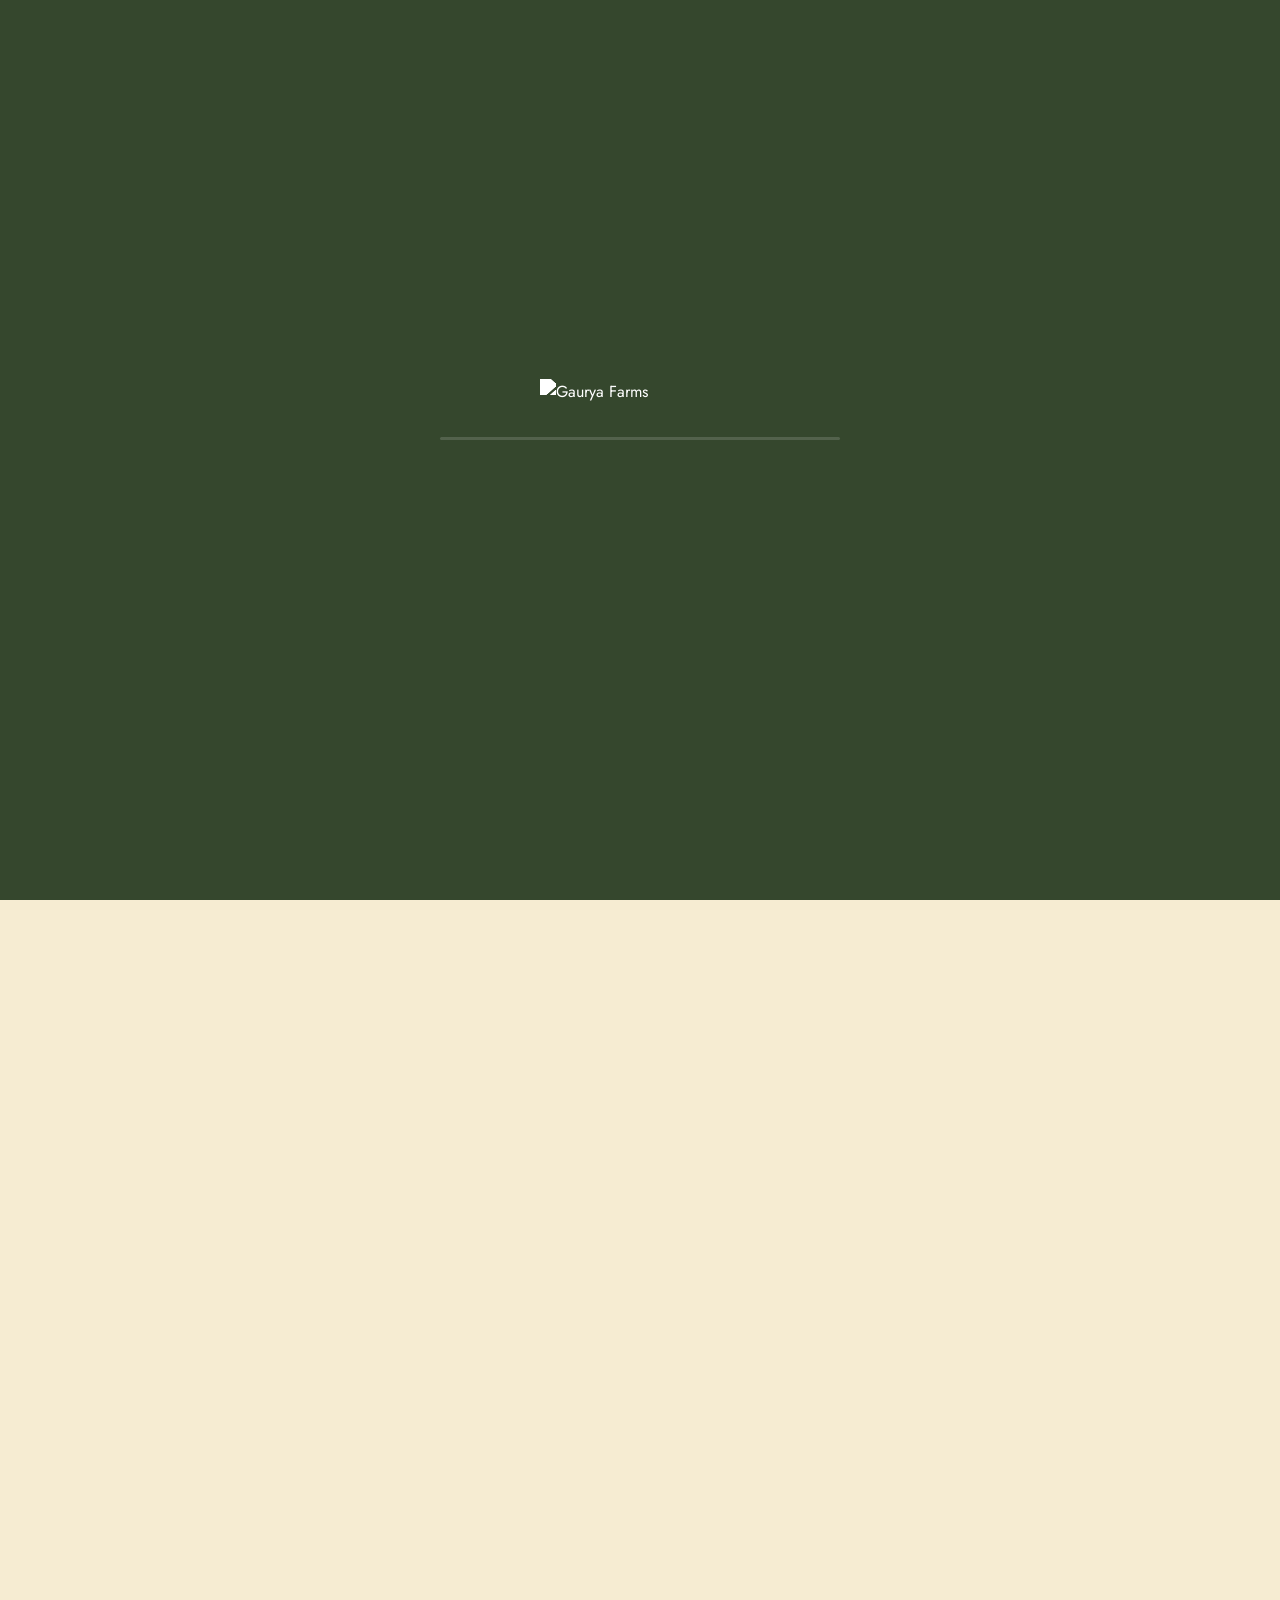
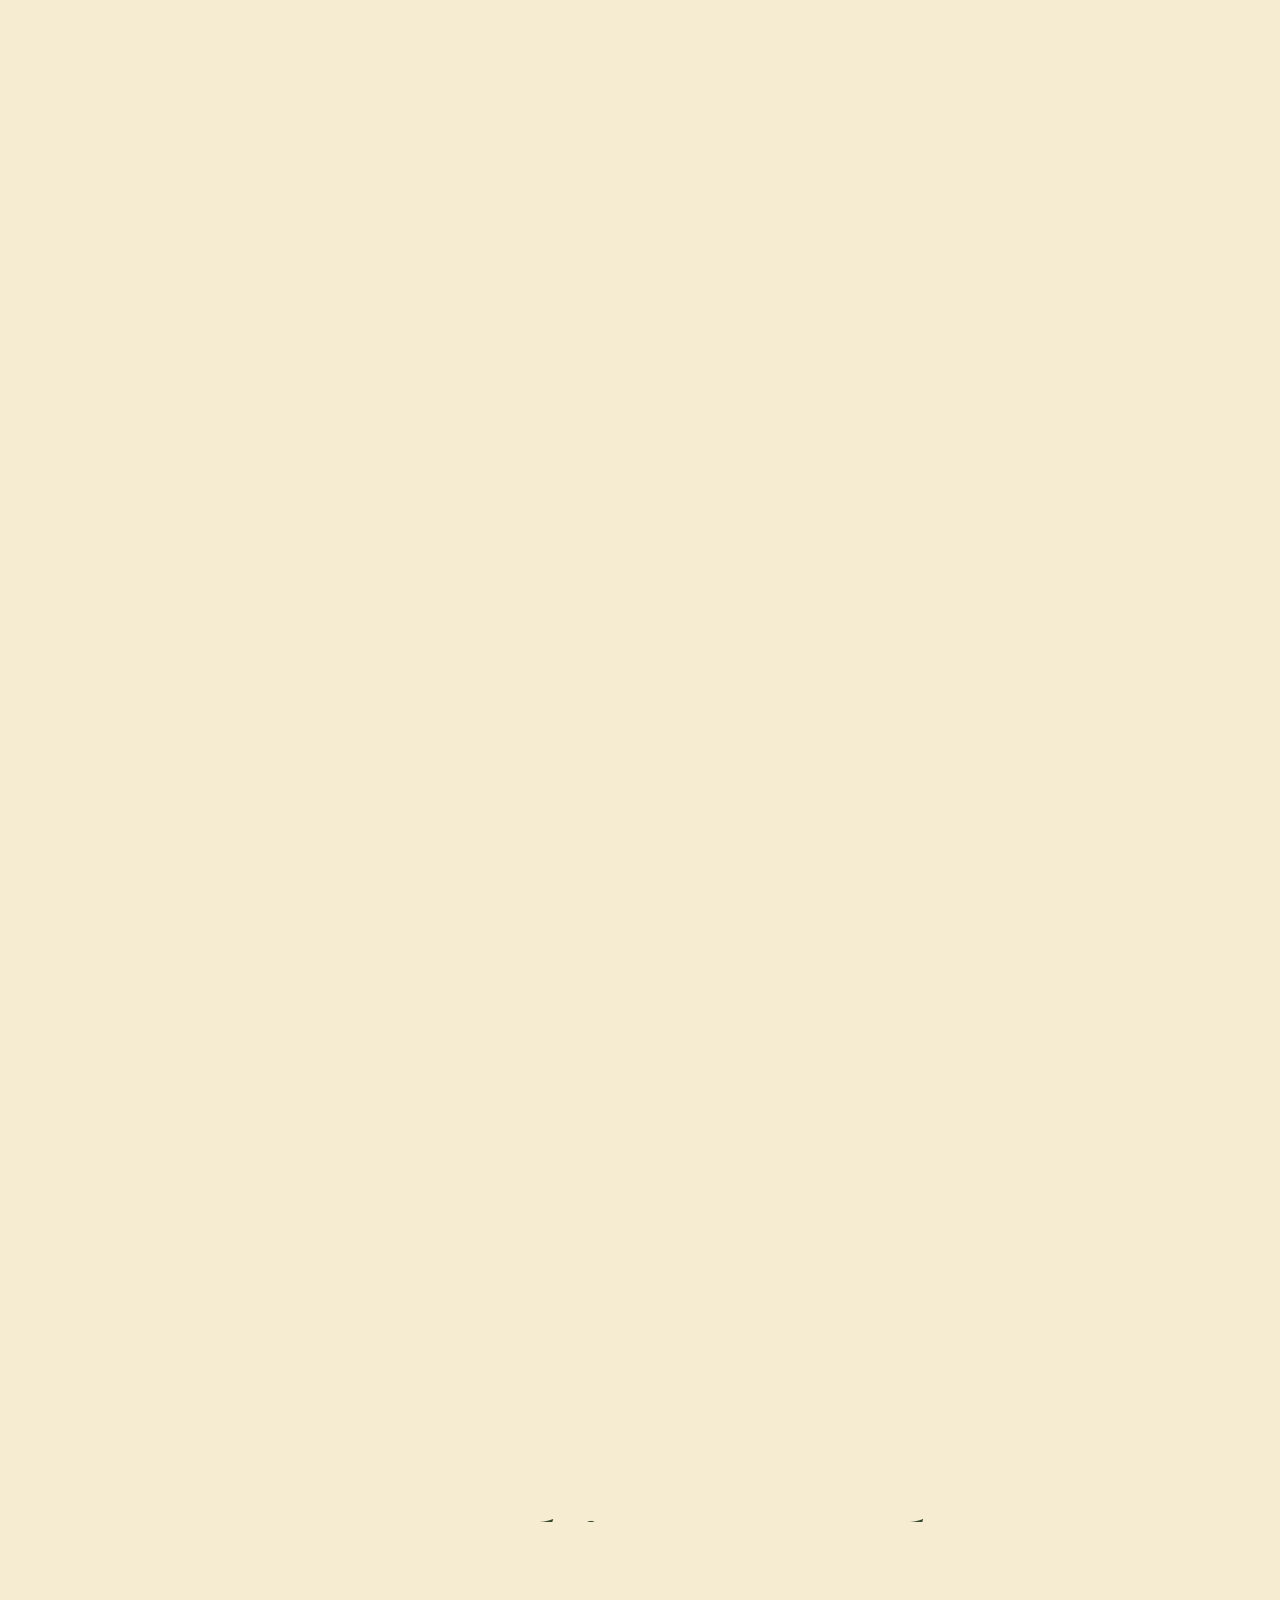
==== index.html @ 3e8b5bd3 "Add files via upload" ====
<!DOCTYPE html>
<html lang="en">
<head>
  <meta charset="utf-8">
  <meta name="viewport" content="width=device-width, initial-scale=1, viewport-fit=cover">
  <title>The Bilona Method — Gaurya Farms</title>
  <meta name="description" content="Experience the ancient Bilona method. Pure A2 Gir Cow Ghee, crafted with care, tradition, and honesty.">
  <link rel="stylesheet" href="style.css">
</head>
<body>

  <!-- ===================== LOADING SCREEN ===================== -->
  <div class="loading-screen" id="loading-screen">
    <img
      class="loading-screen__logo"
      src="assets/images/gaurya-farms-logo.png"
      alt="Gaurya Farms"
    >
    <div class="loading-screen__bar-track">
      <div class="loading-screen__bar-fill" id="loading-bar"></div>
    </div>
    <button class="loading-screen__enter" id="enter-btn">
      Enter Experience
    </button>
  </div>

  <!-- ===================== WEBGL CANVAS ===================== -->
  <canvas id="webgl-canvas"></canvas>

  <!-- ===================== AUDIO TOGGLE ===================== -->
  <button class="audio-toggle" id="audio-toggle" aria-label="Toggle sound">
    <span class="audio-toggle__icon">
      <span class="audio-toggle__bars">
        <span class="audio-toggle__bar"></span>
        <span class="audio-toggle__bar"></span>
        <span class="audio-toggle__bar"></span>
        <span class="audio-toggle__bar"></span>
      </span>
    </span>
    <span class="audio-toggle__label">Sound</span>
  </button>

  <!-- ===================== SCROLL INDICATOR ===================== -->
  <div class="scroll-indicator" id="scroll-indicator">
    <span class="scroll-indicator__text">Scroll</span>
    <span class="scroll-indicator__arrow"></span>
  </div>

  <!-- ===================== SECTION 1: THE SOURCE ===================== -->
  <section class="scroll-section scroll-section--source" id="section-source">
    <div class="scroll-section__content" data-anim="section-content">
      <p class="section-step">Chapter I</p>
      <div class="section-heading-mask">
        <h2 class="section-heading" data-anim="heading-reveal">Uncompromising Purity.</h2>
      </div>
      <p class="section-subheading" data-anim="body-fade">
        It begins at the source. Pure A2 milk from indigenous, grass-fed cows.
        No industrial shortcuts—just a foundation of absolute quality.
      </p>
    </div>
  </section>

  <!-- ===================== SECTION 2: THE CULTURING ===================== -->
  <section class="scroll-section scroll-section--culturing" id="section-culturing">
    <div class="scroll-section__content" data-anim="section-content">
      <p class="section-step">Chapter II</p>
      <div class="section-heading-mask">
        <h2 class="section-heading" data-anim="heading-reveal">Time is an Ingredient.</h2>
      </div>
      <p class="section-subheading" data-anim="body-fade">
        We do not rush nature. The milk is slowly cultured into rich,
        earthen dahi overnight. Patience transforms the raw into the profound.
      </p>
    </div>
  </section>

  <!-- ===================== SECTION 3: THE CHURN ===================== -->
  <section class="scroll-section scroll-section--churn" id="section-churn">
    <div class="scroll-section__content" data-anim="section-content">
      <p class="section-step">Chapter III</p>
      <div class="section-heading-mask">
        <h2 class="section-heading" data-anim="heading-reveal">The Rhythm of Tradition.</h2>
      </div>
      <p class="section-subheading" data-anim="body-fade">
        Bidirectional. Methodical. The traditional wooden Bilona churns
        the curd before dawn, extracting the pristine Makhan while the rest falls away.
      </p>
    </div>
  </section>

  <!-- ===================== SECTION 4: THE CLARIFICATION ===================== -->
  <section class="scroll-section scroll-section--clarification" id="section-clarification">
    <div class="scroll-section__content" data-anim="section-content">
      <p class="section-step">Chapter IV</p>
      <div class="section-heading-mask">
        <h2 class="section-heading" data-anim="heading-reveal">Forged in Warmth.</h2>
      </div>
      <p class="section-subheading" data-anim="body-fade">
        Slow-simmered over a gentle, open flame. As the heat rises,
        the liquid clarifies, revealing a golden, nutrient-dense nectar
        with an unmistakable aroma.
      </p>
    </div>
  </section>

  <!-- ===================== SECTION 5: THE YIELD ===================== -->
  <section class="scroll-section scroll-section--yield" id="section-yield">
    <div class="cta-block" id="cta-block">
      <div class="section-heading-mask">
        <h2 class="cta-block__title" data-anim="heading-reveal">Liquid Gold.</h2>
      </div>
      <p class="cta-block__body" data-anim="body-fade">
        100% Pure A2 Bilona Ghee.<br>
        A heritage superfood crafted for the modern pantry.
      </p>
      <div class="cta-block__action" data-anim="cta-fade">
        <p class="cta-block__tagline">Experience Gaurya.</p>
        <div class="cta-block__price-row">
          <span class="cta-block__price">₹2,499</span>
          <span class="cta-block__price-mrp">₹4,500</span>
        </div>
        <a
          class="cta-block__button"
          href="https://gauryafarms.com"
          target="_blank"
          rel="noopener noreferrer"
        >
          Add to Cart
        </a>
      </div>
    </div>
  </section>

  <!-- ===================== SCRIPTS ===================== -->
  <script type="module" src="main.js"></script>

</body>
</html>
---- style.css ----
/* ============================================================
   Gaurya Farms — WebGL Scrollytelling Experience
   style.css — Design System & Layout
   ============================================================ */

/* --- Google Fonts --- */
@import url('https://fonts.googleapis.com/css2?family=Playfair+Display:wght@400;500;600;700&family=Jost:wght@300;400;500;600&display=swap');

/* --- CSS Custom Properties --- */
:root {
  /* Brand Colors */
  --color-cream:        #f6ecd2;
  --color-green-deep:   #35472d;
  --color-green-dark:   #2f3e2c;
  --color-gold:         #C4A67D;
  --color-gold-deep:    #c79a3b;
  --color-amber:        #E99D0B;
  --color-amber-rich:   #d4920a;
  --color-text-dark:    #333333;
  --color-text-muted:   #6b6b6b;
  --color-white:        #ffffff;
  --color-black:        #0a0a0a;

  /* Typography */
  --font-heading: 'Playfair Display', serif;
  --font-body:    'Jost', Helvetica, Arial, sans-serif;

  /* Spacing */
  --section-height: 200vh;
}

/* --- Reset & Base --- */
*,
*::before,
*::after {
  margin: 0;
  padding: 0;
  box-sizing: border-box;
}

html {
  font-size: 16px;
  scroll-behavior: auto; /* ScrollTrigger handles this */
  -webkit-font-smoothing: antialiased;
  -moz-osx-font-smoothing: grayscale;
}

body {
  font-family: var(--font-body);
  color: var(--color-text-dark);
  background: var(--color-cream);
  overflow-x: hidden;
  line-height: 1.6;
}

/* --- WebGL Canvas --- */
#webgl-canvas {
  position: fixed;
  top: 0;
  left: 0;
  width: 100vw;
  height: 100vh;
  z-index: 0;
  pointer-events: none;
}

/* --- Loading Screen --- */
.loading-screen {
  position: fixed;
  inset: 0;
  z-index: 1000;
  display: flex;
  flex-direction: column;
  align-items: center;
  justify-content: center;
  background: var(--color-green-deep);
  transition: opacity 0.8s ease, visibility 0.8s ease;
}

.loading-screen.hidden {
  opacity: 0;
  visibility: hidden;
  pointer-events: none;
}

.loading-screen__logo {
  width: clamp(120px, 20vw, 200px);
  margin-bottom: 2rem;
  filter: brightness(10); /* make white logo visible on dark bg */
}

.loading-screen__bar-track {
  width: clamp(200px, 40vw, 400px);
  height: 3px;
  background: rgba(255, 255, 255, 0.15);
  border-radius: 2px;
  overflow: hidden;
  margin-bottom: 2rem;
}

.loading-screen__bar-fill {
  height: 100%;
  width: 0%;
  background: var(--color-gold);
  border-radius: 2px;
  transition: width 0.3s ease;
}

.loading-screen__enter {
  font-family: var(--font-body);
  font-size: clamp(0.85rem, 1.2vw, 1rem);
  font-weight: 500;
  letter-spacing: 0.2em;
  text-transform: uppercase;
  color: var(--color-cream);
  background: transparent;
  border: 1px solid var(--color-gold);
  padding: 0.8em 2.5em;
  cursor: pointer;
  opacity: 0;
  transform: translateY(10px);
  transition: opacity 0.5s ease, transform 0.5s ease,
              background 0.3s ease, color 0.3s ease;
  pointer-events: none;
}

.loading-screen__enter.visible {
  opacity: 1;
  transform: translateY(0);
  pointer-events: auto;
}

.loading-screen__enter:hover {
  background: var(--color-gold);
  color: var(--color-green-deep);
}

/* --- Scroll Sections --- */
.scroll-section {
  position: relative;
  z-index: 1;
  min-height: var(--section-height);
  display: flex;
  flex-direction: column;
  align-items: center;
  justify-content: center;
  pointer-events: none;
  padding: 4rem 2rem;
}

.scroll-section__content {
  max-width: 700px;
  text-align: center;
}

/* Section-specific backgrounds */
.scroll-section--source {
  /* Transparent — white fog is rendered in WebGL */
}

.scroll-section--culturing {
  /* Transparent */
}

.scroll-section--churn {
  /* Transparent */
}

.scroll-section--clarification {
  /* Amber gradient handled by JS on <body> */
}

.scroll-section--yield {
  min-height: 100vh;
  justify-content: center;
}

/* --- Typography & Mask-Reveal Animation --- */

/* Heading mask: clip container for the upward reveal */
.section-heading-mask {
  overflow: hidden;
  position: relative;
}

.section-step {
  font-family: var(--font-body);
  font-size: clamp(0.65rem, 0.9vw, 0.8rem);
  font-weight: 500;
  letter-spacing: 0.3em;
  text-transform: uppercase;
  color: var(--color-gold);
  margin-bottom: 1rem;
  opacity: 0;
}

.section-heading {
  font-family: var(--font-heading);
  font-size: clamp(2.4rem, 6vw, 5rem);
  font-weight: 600;
  font-style: italic;
  line-height: 1.1;
  color: var(--color-green-deep);
  margin-bottom: 1.5rem;
  /* Initial state for mask-reveal: pushed below the clip */
  transform: translateY(110%);
}

.section-subheading {
  font-family: var(--font-body);
  font-size: clamp(0.95rem, 1.5vw, 1.15rem);
  font-weight: 300;
  color: var(--color-text-muted);
  line-height: 1.8;
  max-width: 480px;
  margin: 0 auto;
  letter-spacing: 0.02em;
  opacity: 0;
  transform: translateY(20px);
}

/* --- CTA Section (The Yield) --- */
.cta-block {
  text-align: center;
  pointer-events: auto;
}

.cta-block__title {
  font-family: var(--font-heading);
  font-size: clamp(3rem, 7vw, 6rem);
  font-weight: 700;
  font-style: italic;
  color: var(--color-green-deep);
  margin-bottom: 0.5rem;
  transform: translateY(110%);
}

.cta-block__body {
  font-family: var(--font-body);
  font-size: clamp(1rem, 1.5vw, 1.2rem);
  font-weight: 300;
  color: var(--color-text-muted);
  line-height: 1.8;
  letter-spacing: 0.02em;
  margin-bottom: 2.5rem;
  opacity: 0;
  transform: translateY(20px);
}

.cta-block__action {
  opacity: 0;
  transform: translateY(20px);
}

.cta-block__tagline {
  font-family: var(--font-body);
  font-size: clamp(0.65rem, 0.9vw, 0.8rem);
  font-weight: 500;
  letter-spacing: 0.3em;
  text-transform: uppercase;
  color: var(--color-gold);
  margin-bottom: 1rem;
}

.cta-block__price-row {
  display: flex;
  align-items: baseline;
  justify-content: center;
  gap: 0.8rem;
  margin-bottom: 1.5rem;
}

.cta-block__price {
  font-family: var(--font-heading);
  font-size: clamp(1.8rem, 3.5vw, 2.5rem);
  font-weight: 600;
  color: var(--color-green-deep);
}

.cta-block__price-mrp {
  font-family: var(--font-body);
  font-size: clamp(0.9rem, 1.2vw, 1.05rem);
  color: var(--color-text-muted);
  text-decoration: line-through;
}

.cta-block__button {
  display: inline-block;
  font-family: var(--font-body);
  font-size: clamp(0.8rem, 1vw, 0.95rem);
  font-weight: 600;
  letter-spacing: 0.2em;
  text-transform: uppercase;
  text-decoration: none;
  color: var(--color-cream);
  background: var(--color-green-deep);
  border: 2px solid var(--color-green-deep);
  padding: 1.1em 3.5em;
  cursor: pointer;
  transition: background 0.35s ease, color 0.35s ease,
              transform 0.25s ease, box-shadow 0.35s ease;
}

.cta-block__button:hover {
  background: transparent;
  color: var(--color-green-deep);
  transform: translateY(-3px);
  box-shadow: 0 8px 30px rgba(53, 71, 45, 0.15);
}

/* --- Audio Toggle --- */
.audio-toggle {
  position: fixed;
  top: 1.5rem;
  right: 1.5rem;
  z-index: 100;
  display: flex;
  align-items: center;
  gap: 0.5rem;
  font-family: var(--font-body);
  font-size: 0.75rem;
  font-weight: 500;
  letter-spacing: 0.15em;
  text-transform: uppercase;
  color: var(--color-green-deep);
  background: rgba(246, 236, 210, 0.7);
  backdrop-filter: blur(12px);
  -webkit-backdrop-filter: blur(12px);
  border: 1px solid rgba(196, 166, 125, 0.3);
  border-radius: 100px;
  padding: 0.6em 1.2em;
  cursor: pointer;
  pointer-events: auto;
  transition: background 0.3s ease;
}

.audio-toggle:hover {
  background: rgba(246, 236, 210, 0.95);
}

.audio-toggle__icon {
  width: 16px;
  height: 16px;
  display: flex;
  align-items: center;
  justify-content: center;
}

.audio-toggle__bars {
  display: flex;
  align-items: flex-end;
  gap: 2px;
  height: 14px;
}

.audio-toggle__bar {
  width: 2px;
  background: var(--color-green-deep);
  border-radius: 1px;
  transition: height 0.2s ease;
}

.audio-toggle--playing .audio-toggle__bar {
  animation: audioBar 0.8s ease-in-out infinite alternate;
}

.audio-toggle__bar:nth-child(1) { height: 4px; animation-delay: 0s; }
.audio-toggle__bar:nth-child(2) { height: 8px; animation-delay: 0.15s; }
.audio-toggle__bar:nth-child(3) { height: 12px; animation-delay: 0.3s; }
.audio-toggle__bar:nth-child(4) { height: 6px; animation-delay: 0.45s; }

@keyframes audioBar {
  from { height: 3px; }
  to   { height: 14px; }
}

/* --- Scroll Indicator --- */
.scroll-indicator {
  position: fixed;
  bottom: 2rem;
  left: 50%;
  transform: translateX(-50%);
  z-index: 10;
  display: flex;
  flex-direction: column;
  align-items: center;
  gap: 0.5rem;
  opacity: 1;
  transition: opacity 0.5s ease;
  pointer-events: none;
}

.scroll-indicator.hidden {
  opacity: 0;
}

.scroll-indicator__text {
  font-family: var(--font-body);
  font-size: 0.65rem;
  font-weight: 500;
  letter-spacing: 0.2em;
  text-transform: uppercase;
  color: var(--color-gold);
}

.scroll-indicator__arrow {
  width: 20px;
  height: 20px;
  border-right: 1.5px solid var(--color-gold);
  border-bottom: 1.5px solid var(--color-gold);
  transform: rotate(45deg);
  animation: scrollBounce 2s ease-in-out infinite;
}

@keyframes scrollBounce {
  0%, 100% { transform: rotate(45deg) translateY(0); opacity: 1; }
  50%      { transform: rotate(45deg) translateY(8px); opacity: 0.4; }
}

/* --- Responsive --- */
@media (max-width: 768px) {
  .scroll-section {
    padding: 3rem 1.5rem;
  }

  .audio-toggle {
    top: 1rem;
    right: 1rem;
    font-size: 0;         /* Hide text on mobile, show icon only */
    padding: 0.6em 0.8em;
  }

  .audio-toggle__label {
    display: none;
  }
}
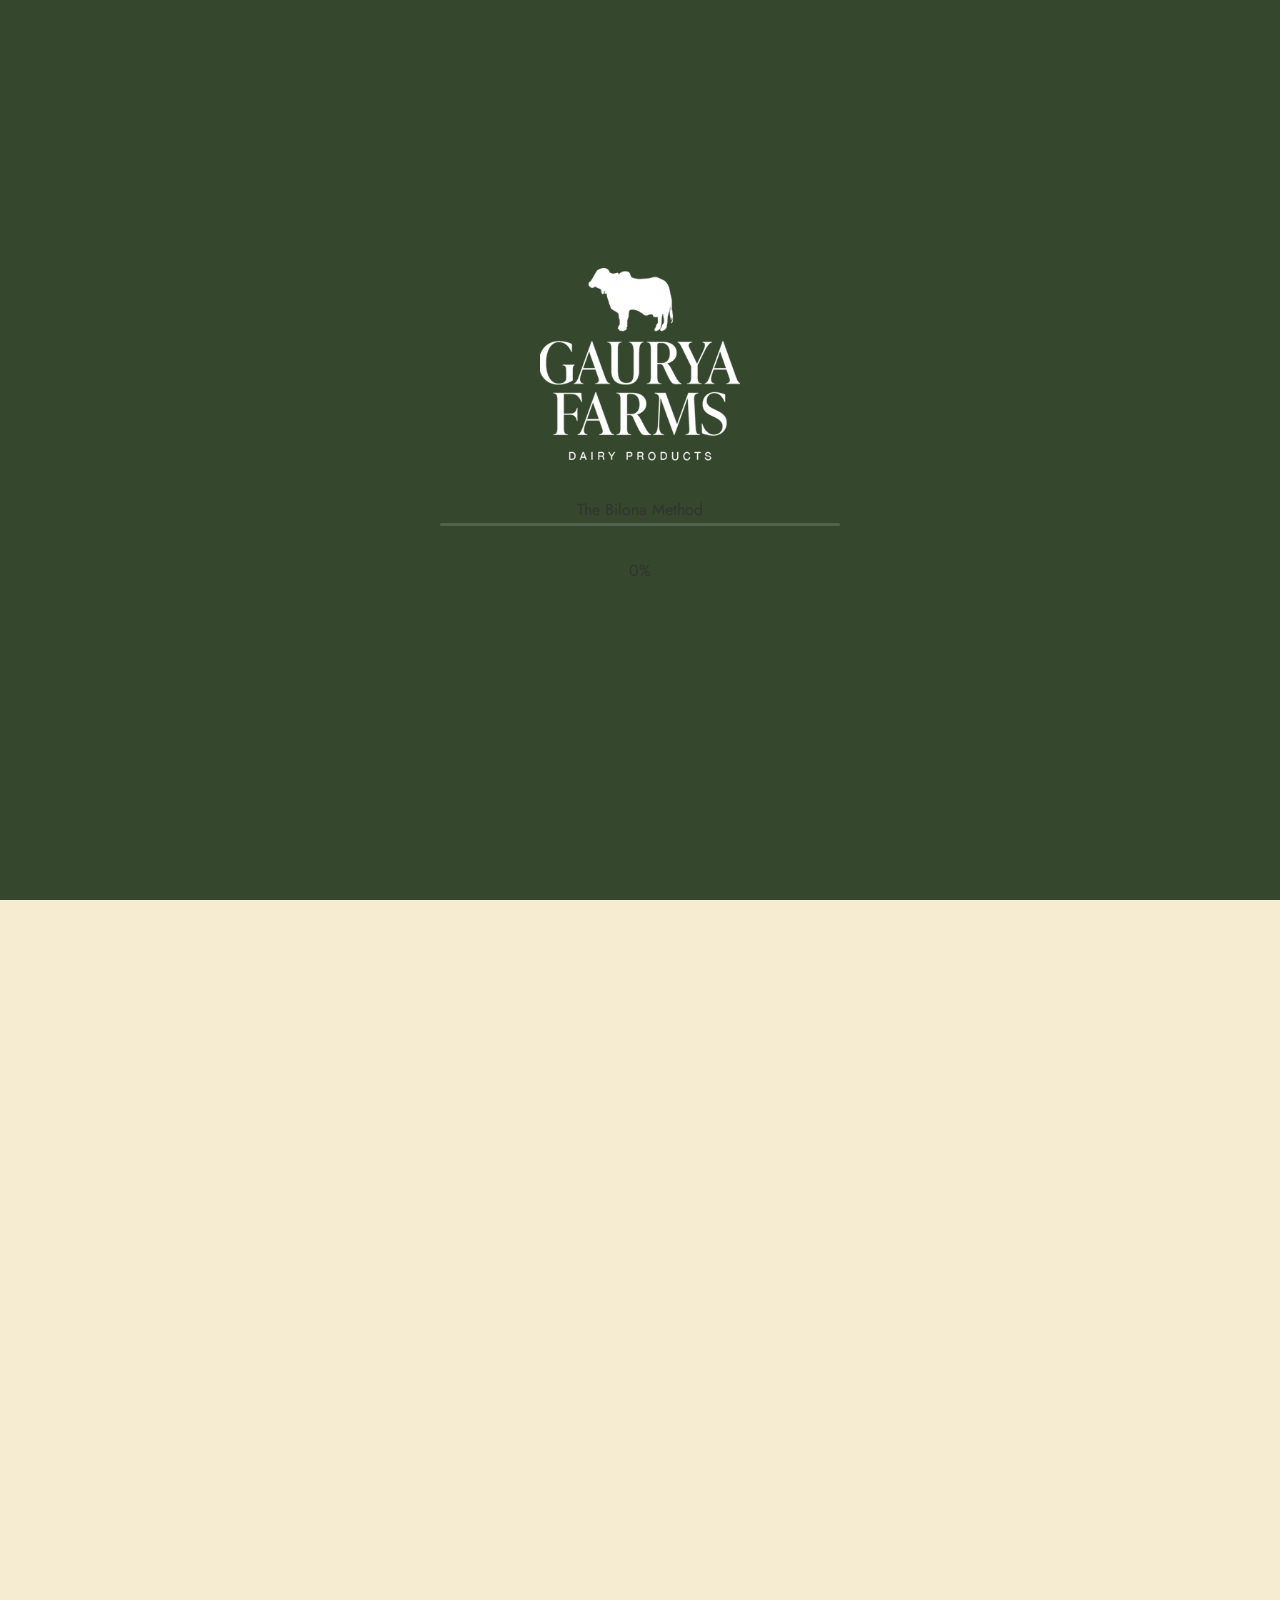
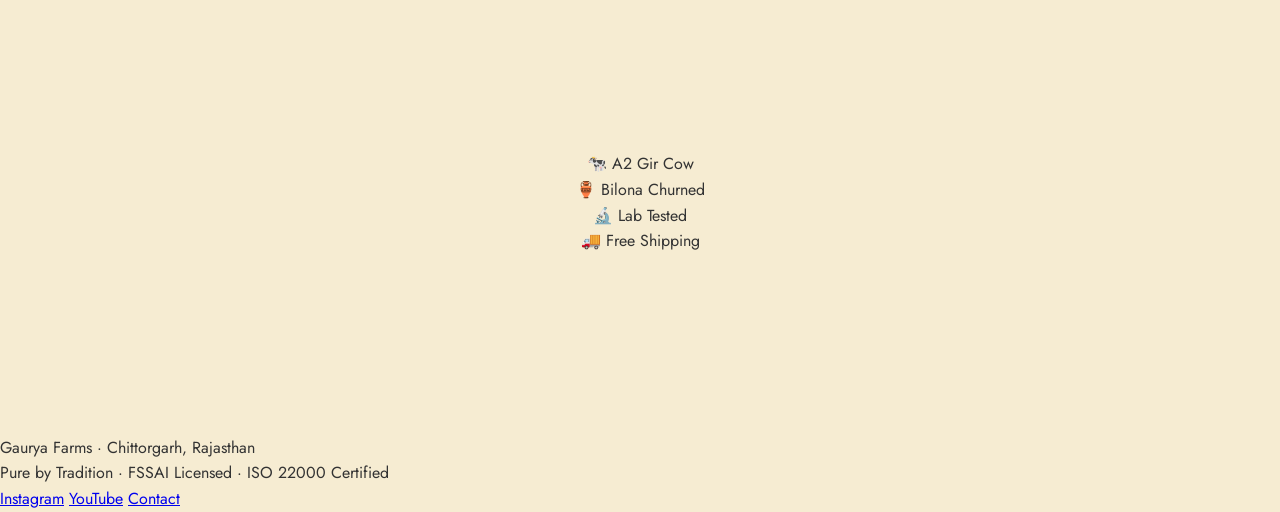
==== commit 107dc606: "Refactor HTML structure and enhance content Updated loading screen and navigation elements, added tr" ====
--- a/index.html
+++ b/index.html
@@ -11,95 +11,116 @@
 
   <!-- ===================== LOADING SCREEN ===================== -->
   <div class="loading-screen" id="loading-screen">
-    <img
-      class="loading-screen__logo"
-      src="assets/images/gaurya-farms-logo.png"
-      alt="Gaurya Farms"
-    >
+    <img class="loading-screen__logo" src="assets/images/gaurya-farms-logo.png" alt="Gaurya Farms">
+    <p class="loading-screen__subtitle">The Bilona Method</p>
     <div class="loading-screen__bar-track">
       <div class="loading-screen__bar-fill" id="loading-bar"></div>
     </div>
-    <button class="loading-screen__enter" id="enter-btn">
-      Enter Experience
-    </button>
+    <p class="loading-screen__percent" id="loading-percent">0%</p>
+    <button class="loading-screen__enter" id="enter-btn">Enter Experience</button>
   </div>
 
   <!-- ===================== WEBGL CANVAS ===================== -->
   <canvas id="webgl-canvas"></canvas>
 
+  <!-- ===================== GOLD PARTICLES (CSS) ===================== -->
+  <div class="particles" id="particles" aria-hidden="true"></div>
+
+  <!-- ===================== NAVIGATION ===================== -->
+  <nav class="nav" id="nav">
+    <div class="nav__logo">
+      <img src="assets/images/gaurya-farms-logo.png" alt="Gaurya Farms" class="nav__logo-img">
+    </div>
+    <div class="nav__links">
+      <a href="https://gauryafarms.com" target="_blank" rel="noopener" class="nav__link">Shop</a>
+      <a href="https://gauryafarms.com" target="_blank" rel="noopener" class="nav__link nav__link--cta">Buy Ghee</a>
+    </div>
+  </nav>
+
   <!-- ===================== AUDIO TOGGLE ===================== -->
   <button class="audio-toggle" id="audio-toggle" aria-label="Toggle sound">
-    <span class="audio-toggle__icon">
-      <span class="audio-toggle__bars">
-        <span class="audio-toggle__bar"></span>
-        <span class="audio-toggle__bar"></span>
-        <span class="audio-toggle__bar"></span>
-        <span class="audio-toggle__bar"></span>
-      </span>
+    <span class="audio-toggle__bars">
+      <span class="audio-toggle__bar"></span>
+      <span class="audio-toggle__bar"></span>
+      <span class="audio-toggle__bar"></span>
+      <span class="audio-toggle__bar"></span>
     </span>
     <span class="audio-toggle__label">Sound</span>
   </button>
 
+  <!-- ===================== PROGRESS DOTS ===================== -->
+  <div class="progress-dots" id="progress-dots">
+    <button class="progress-dots__dot progress-dots__dot--active" data-section="0" aria-label="Chapter 1"></button>
+    <button class="progress-dots__dot" data-section="1" aria-label="Chapter 2"></button>
+    <button class="progress-dots__dot" data-section="2" aria-label="Chapter 3"></button>
+    <button class="progress-dots__dot" data-section="3" aria-label="Chapter 4"></button>
+    <button class="progress-dots__dot" data-section="4" aria-label="Chapter 5"></button>
+  </div>
+
   <!-- ===================== SCROLL INDICATOR ===================== -->
   <div class="scroll-indicator" id="scroll-indicator">
-    <span class="scroll-indicator__text">Scroll</span>
-    <span class="scroll-indicator__arrow"></span>
+    <span class="scroll-indicator__text">Scroll to explore</span>
+    <span class="scroll-indicator__line"></span>
   </div>
 
   <!-- ===================== SECTION 1: THE SOURCE ===================== -->
-  <section class="scroll-section scroll-section--source" id="section-source">
-    <div class="scroll-section__content" data-anim="section-content">
-      <p class="section-step">Chapter I</p>
+  <section class="scroll-section" id="section-source">
+    <div class="scroll-section__content scroll-section__content--left">
+      <p class="section-step" data-anim="step">Chapter I</p>
       <div class="section-heading-mask">
-        <h2 class="section-heading" data-anim="heading-reveal">Uncompromising Purity.</h2>
+        <h2 class="section-heading" data-anim="heading-reveal">Uncompromising<br>Purity.</h2>
       </div>
       <p class="section-subheading" data-anim="body-fade">
         It begins at the source. Pure A2 milk from indigenous, grass-fed cows.
-        No industrial shortcuts—just a foundation of absolute quality.
+        No industrial shortcuts — just a foundation of absolute quality.
       </p>
+      <div class="section-line" data-anim="line-grow"></div>
     </div>
   </section>
 
   <!-- ===================== SECTION 2: THE CULTURING ===================== -->
-  <section class="scroll-section scroll-section--culturing" id="section-culturing">
-    <div class="scroll-section__content" data-anim="section-content">
-      <p class="section-step">Chapter II</p>
+  <section class="scroll-section" id="section-culturing">
+    <div class="scroll-section__content scroll-section__content--right">
+      <p class="section-step" data-anim="step">Chapter II</p>
       <div class="section-heading-mask">
-        <h2 class="section-heading" data-anim="heading-reveal">Time is an Ingredient.</h2>
+        <h2 class="section-heading" data-anim="heading-reveal">Time is an<br>Ingredient.</h2>
       </div>
       <p class="section-subheading" data-anim="body-fade">
         We do not rush nature. The milk is slowly cultured into rich,
         earthen dahi overnight. Patience transforms the raw into the profound.
       </p>
+      <div class="section-line" data-anim="line-grow"></div>
     </div>
   </section>
 
   <!-- ===================== SECTION 3: THE CHURN ===================== -->
-  <section class="scroll-section scroll-section--churn" id="section-churn">
-    <div class="scroll-section__content" data-anim="section-content">
-      <p class="section-step">Chapter III</p>
+  <section class="scroll-section" id="section-churn">
+    <div class="scroll-section__content scroll-section__content--left">
+      <p class="section-step" data-anim="step">Chapter III</p>
       <div class="section-heading-mask">
-        <h2 class="section-heading" data-anim="heading-reveal">The Rhythm of Tradition.</h2>
+        <h2 class="section-heading" data-anim="heading-reveal">The Rhythm of<br>Tradition.</h2>
       </div>
       <p class="section-subheading" data-anim="body-fade">
         Bidirectional. Methodical. The traditional wooden Bilona churns
         the curd before dawn, extracting the pristine Makhan while the rest falls away.
       </p>
+      <div class="section-line" data-anim="line-grow"></div>
     </div>
   </section>
 
   <!-- ===================== SECTION 4: THE CLARIFICATION ===================== -->
-  <section class="scroll-section scroll-section--clarification" id="section-clarification">
-    <div class="scroll-section__content" data-anim="section-content">
-      <p class="section-step">Chapter IV</p>
+  <section class="scroll-section" id="section-clarification">
+    <div class="scroll-section__content scroll-section__content--right">
+      <p class="section-step" data-anim="step">Chapter IV</p>
       <div class="section-heading-mask">
-        <h2 class="section-heading" data-anim="heading-reveal">Forged in Warmth.</h2>
+        <h2 class="section-heading" data-anim="heading-reveal">Forged in<br>Warmth.</h2>
       </div>
       <p class="section-subheading" data-anim="body-fade">
         Slow-simmered over a gentle, open flame. As the heat rises,
         the liquid clarifies, revealing a golden, nutrient-dense nectar
         with an unmistakable aroma.
       </p>
+      <div class="section-line" data-anim="line-grow"></div>
     </div>
   </section>
 
@@ -119,20 +140,45 @@
           <span class="cta-block__price">₹2,499</span>
           <span class="cta-block__price-mrp">₹4,500</span>
         </div>
-        <a
-          class="cta-block__button"
-          href="https://gauryafarms.com"
-          target="_blank"
-          rel="noopener noreferrer"
-        >
+        <a class="cta-block__button" href="https://gauryafarms.com" target="_blank" rel="noopener noreferrer">
           Add to Cart
         </a>
+      </div>
+      <!-- Trust badges -->
+      <div class="trust-badges" data-anim="badges-fade">
+        <div class="trust-badge">
+          <span class="trust-badge__icon">🐄</span>
+          <span class="trust-badge__text">A2 Gir Cow</span>
+        </div>
+        <div class="trust-badge">
+          <span class="trust-badge__icon">🏺</span>
+          <span class="trust-badge__text">Bilona Churned</span>
+        </div>
+        <div class="trust-badge">
+          <span class="trust-badge__icon">🔬</span>
+          <span class="trust-badge__text">Lab Tested</span>
+        </div>
+        <div class="trust-badge">
+          <span class="trust-badge__icon">🚚</span>
+          <span class="trust-badge__text">Free Shipping</span>
+        </div>
       </div>
     </div>
   </section>
 
-  <!-- ===================== SCRIPTS ===================== -->
+  <!-- ===================== FOOTER ===================== -->
+  <footer class="footer">
+    <div class="footer__inner">
+      <p class="footer__brand">Gaurya Farms · Chittorgarh, Rajasthan</p>
+      <p class="footer__copy">Pure by Tradition · FSSAI Licensed · ISO 22000 Certified</p>
+      <div class="footer__links">
+        <a href="https://www.instagram.com/gauryafarms/" target="_blank" rel="noopener">Instagram</a>
+        <a href="https://www.youtube.com/@gauryafarms" target="_blank" rel="noopener">YouTube</a>
+        <a href="mailto:info@gauryafarms.com">Contact</a>
+      </div>
+    </div>
+  </footer>
+
   <script type="module" src="main.js"></script>
-
 </body>
 </html>
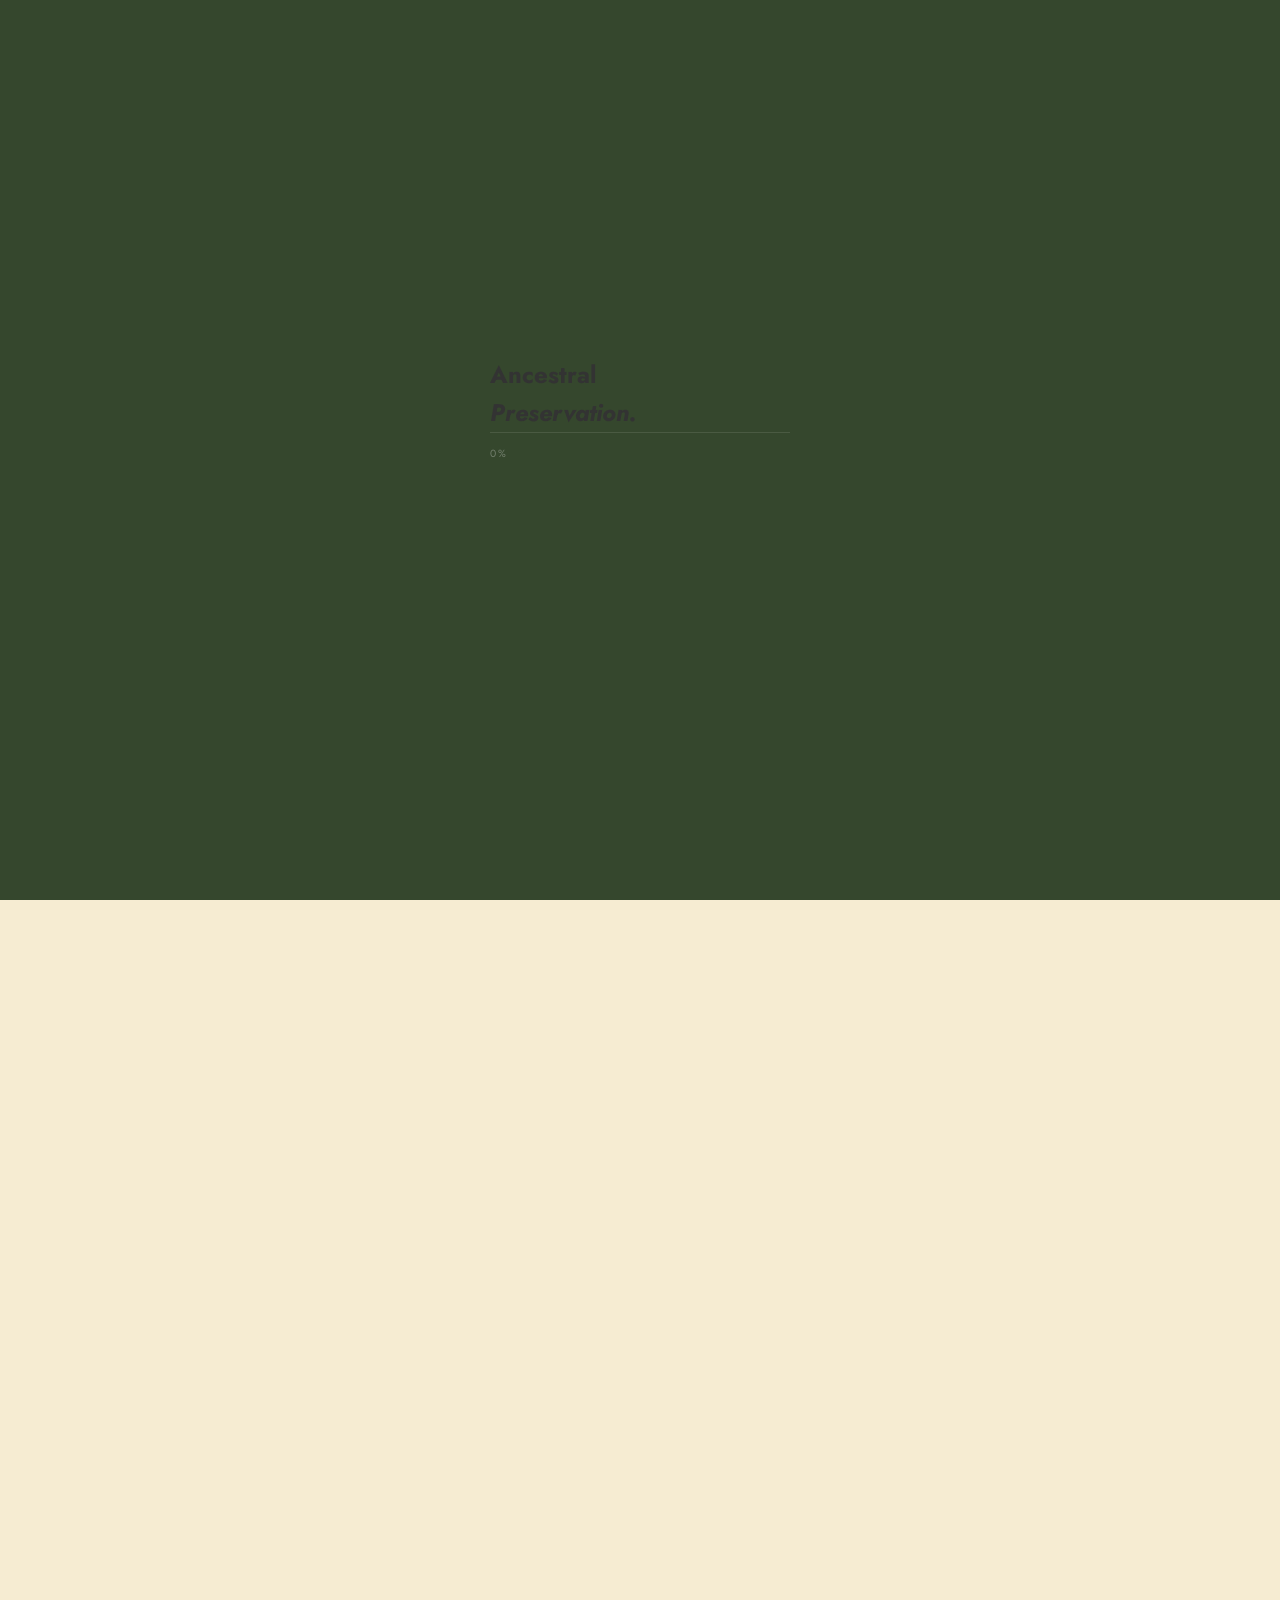
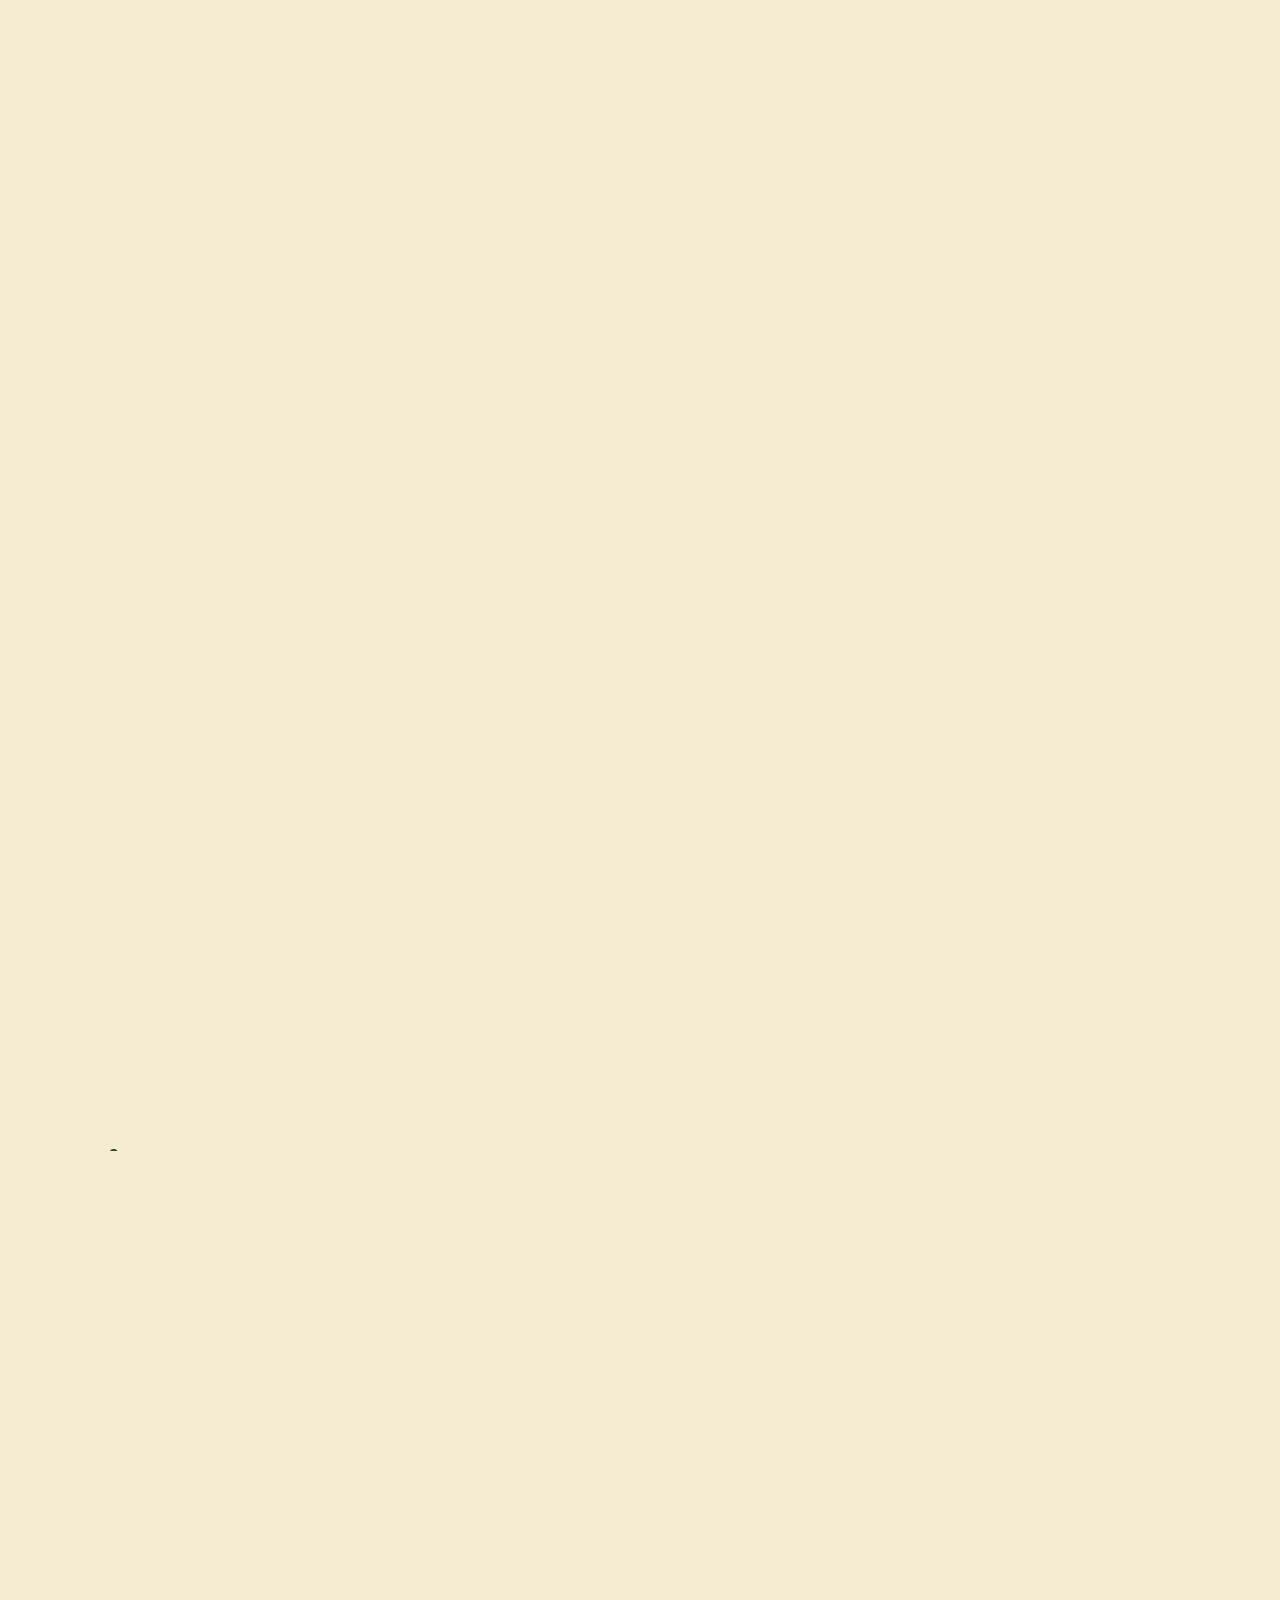
==== commit e56db515: "Update index.html with new title and structure" ====
--- a/index.html
+++ b/index.html
@@ -3,181 +3,128 @@
 <head>
   <meta charset="utf-8">
   <meta name="viewport" content="width=device-width, initial-scale=1, viewport-fit=cover">
-  <title>The Bilona Method — Gaurya Farms</title>
-  <meta name="description" content="Experience the ancient Bilona method. Pure A2 Gir Cow Ghee, crafted with care, tradition, and honesty.">
+  <title>Gaurya Farms | Ancestral Preservation</title>
+  
+  <!-- Fonts matching the Brand Playbook -->
+  <link rel="preconnect" href="https://fonts.googleapis.com">
+  <link rel="preconnect" href="https://fonts.gstatic.com" crossorigin>
+  <link href="https://fonts.googleapis.com/css2?family=Inter:wght@300;400;500&family=Playfair+Display:ital,wght@0,400;0,600;1,400&display=swap" rel="stylesheet">
+  
   <link rel="stylesheet" href="style.css">
 </head>
-<body>
+<body class="theme-dark">
+
+  <!-- ===================== CUSTOM CURSOR ===================== -->
+  <div class="cursor-dot" id="cursor-dot"></div>
+  <div class="cursor-outline" id="cursor-outline"></div>
 
   <!-- ===================== LOADING SCREEN ===================== -->
   <div class="loading-screen" id="loading-screen">
-    <img class="loading-screen__logo" src="assets/images/gaurya-farms-logo.png" alt="Gaurya Farms">
-    <p class="loading-screen__subtitle">The Bilona Method</p>
-    <div class="loading-screen__bar-track">
-      <div class="loading-screen__bar-fill" id="loading-bar"></div>
+    <div class="loading-screen__content">
+      <h2 class="loading-screen__title">Ancestral<br><i>Preservation.</i></h2>
+      <div class="loading-screen__bar-track">
+        <div class="loading-screen__bar-fill" id="loading-bar"></div>
+      </div>
+      <p class="loading-screen__percent text-gold" id="loading-percent">0%</p>
+      <button class="loading-screen__enter" id="enter-btn">Experience The Source</button>
     </div>
-    <p class="loading-screen__percent" id="loading-percent">0%</p>
-    <button class="loading-screen__enter" id="enter-btn">Enter Experience</button>
   </div>
 
   <!-- ===================== WEBGL CANVAS ===================== -->
   <canvas id="webgl-canvas"></canvas>
 
-  <!-- ===================== GOLD PARTICLES (CSS) ===================== -->
-  <div class="particles" id="particles" aria-hidden="true"></div>
-
   <!-- ===================== NAVIGATION ===================== -->
   <nav class="nav" id="nav">
-    <div class="nav__logo">
-      <img src="assets/images/gaurya-farms-logo.png" alt="Gaurya Farms" class="nav__logo-img">
-    </div>
+    <div class="nav__brand">Gaurya Farms.</div>
     <div class="nav__links">
-      <a href="https://gauryafarms.com" target="_blank" rel="noopener" class="nav__link">Shop</a>
-      <a href="https://gauryafarms.com" target="_blank" rel="noopener" class="nav__link nav__link--cta">Buy Ghee</a>
+      <a href="https://gauryafarms.com" target="_blank" rel="noopener" class="nav__link">Return to Shop</a>
     </div>
   </nav>
 
-  <!-- ===================== AUDIO TOGGLE ===================== -->
-  <button class="audio-toggle" id="audio-toggle" aria-label="Toggle sound">
-    <span class="audio-toggle__bars">
-      <span class="audio-toggle__bar"></span>
-      <span class="audio-toggle__bar"></span>
-      <span class="audio-toggle__bar"></span>
-      <span class="audio-toggle__bar"></span>
-    </span>
-    <span class="audio-toggle__label">Sound</span>
-  </button>
-
-  <!-- ===================== PROGRESS DOTS ===================== -->
-  <div class="progress-dots" id="progress-dots">
-    <button class="progress-dots__dot progress-dots__dot--active" data-section="0" aria-label="Chapter 1"></button>
-    <button class="progress-dots__dot" data-section="1" aria-label="Chapter 2"></button>
-    <button class="progress-dots__dot" data-section="2" aria-label="Chapter 3"></button>
-    <button class="progress-dots__dot" data-section="3" aria-label="Chapter 4"></button>
-    <button class="progress-dots__dot" data-section="4" aria-label="Chapter 5"></button>
-  </div>
-
   <!-- ===================== SCROLL INDICATOR ===================== -->
   <div class="scroll-indicator" id="scroll-indicator">
-    <span class="scroll-indicator__text">Scroll to explore</span>
+    <span class="scroll-indicator__text">Scroll</span>
     <span class="scroll-indicator__line"></span>
   </div>
 
-  <!-- ===================== SECTION 1: THE SOURCE ===================== -->
-  <section class="scroll-section" id="section-source">
-    <div class="scroll-section__content scroll-section__content--left">
-      <p class="section-step" data-anim="step">Chapter I</p>
-      <div class="section-heading-mask">
-        <h2 class="section-heading" data-anim="heading-reveal">Uncompromising<br>Purity.</h2>
+  <!-- ===================== NARRATIVE OVERLAY ===================== -->
+  <main class="content-overlay">
+
+    <section class="scroll-section" id="section-source">
+      <div class="scroll-section__content">
+        <p class="section-step" data-anim="step">Phase 01</p>
+        <div class="section-heading-mask">
+          <h2 class="section-heading" data-anim="heading-reveal">Uncompromising<br><i>Purity.</i></h2>
+        </div>
+        <div class="section-divider" data-anim="line-grow"></div>
+        <p class="section-subheading" data-anim="body-fade">
+          It begins at the source. Pure A2 milk from indigenous, grass-fed cows.
+          No industrial shortcuts — just a foundation of absolute quality.
+        </p>
       </div>
-      <p class="section-subheading" data-anim="body-fade">
-        It begins at the source. Pure A2 milk from indigenous, grass-fed cows.
-        No industrial shortcuts — just a foundation of absolute quality.
-      </p>
-      <div class="section-line" data-anim="line-grow"></div>
-    </div>
-  </section>
+    </section>
 
-  <!-- ===================== SECTION 2: THE CULTURING ===================== -->
-  <section class="scroll-section" id="section-culturing">
-    <div class="scroll-section__content scroll-section__content--right">
-      <p class="section-step" data-anim="step">Chapter II</p>
-      <div class="section-heading-mask">
-        <h2 class="section-heading" data-anim="heading-reveal">Time is an<br>Ingredient.</h2>
+    <section class="scroll-section" id="section-culturing">
+      <div class="scroll-section__content right-align">
+        <p class="section-step" data-anim="step">Phase 02</p>
+        <div class="section-heading-mask">
+          <h2 class="section-heading" data-anim="heading-reveal">Time is an<br><i>Ingredient.</i></h2>
+        </div>
+        <div class="section-divider" data-anim="line-grow"></div>
+        <p class="section-subheading" data-anim="body-fade">
+          We do not rush nature. The milk is slowly cultured into rich,
+          earthen dahi overnight. Patience transforms the raw into the profound.
+        </p>
       </div>
-      <p class="section-subheading" data-anim="body-fade">
-        We do not rush nature. The milk is slowly cultured into rich,
-        earthen dahi overnight. Patience transforms the raw into the profound.
-      </p>
-      <div class="section-line" data-anim="line-grow"></div>
-    </div>
-  </section>
+    </section>
 
-  <!-- ===================== SECTION 3: THE CHURN ===================== -->
-  <section class="scroll-section" id="section-churn">
-    <div class="scroll-section__content scroll-section__content--left">
-      <p class="section-step" data-anim="step">Chapter III</p>
-      <div class="section-heading-mask">
-        <h2 class="section-heading" data-anim="heading-reveal">The Rhythm of<br>Tradition.</h2>
+    <section class="scroll-section" id="section-churn">
+      <div class="scroll-section__content">
+        <p class="section-step" data-anim="step">Phase 03</p>
+        <div class="section-heading-mask">
+          <h2 class="section-heading" data-anim="heading-reveal">The Rhythm of<br><i>Tradition.</i></h2>
+        </div>
+        <div class="section-divider" data-anim="line-grow"></div>
+        <p class="section-subheading" data-anim="body-fade">
+          Bidirectional. Methodical. The traditional wooden Bilona churns
+          the curd before dawn, extracting the pristine Makhan while the rest falls away.
+        </p>
       </div>
-      <p class="section-subheading" data-anim="body-fade">
-        Bidirectional. Methodical. The traditional wooden Bilona churns
-        the curd before dawn, extracting the pristine Makhan while the rest falls away.
-      </p>
-      <div class="section-line" data-anim="line-grow"></div>
-    </div>
-  </section>
+    </section>
 
-  <!-- ===================== SECTION 4: THE CLARIFICATION ===================== -->
-  <section class="scroll-section" id="section-clarification">
-    <div class="scroll-section__content scroll-section__content--right">
-      <p class="section-step" data-anim="step">Chapter IV</p>
-      <div class="section-heading-mask">
-        <h2 class="section-heading" data-anim="heading-reveal">Forged in<br>Warmth.</h2>
+    <section class="scroll-section" id="section-clarification">
+      <div class="scroll-section__content right-align">
+        <p class="section-step" data-anim="step">Phase 04</p>
+        <div class="section-heading-mask">
+          <h2 class="section-heading" data-anim="heading-reveal">Forged in<br><i>Warmth.</i></h2>
+        </div>
+        <div class="section-divider" data-anim="line-grow"></div>
+        <p class="section-subheading" data-anim="body-fade">
+          Slow-simmered over a gentle, open flame. As the heat rises,
+          the liquid clarifies, revealing a golden, nutrient-dense nectar
+          with an unmistakable aroma.
+        </p>
       </div>
-      <p class="section-subheading" data-anim="body-fade">
-        Slow-simmered over a gentle, open flame. As the heat rises,
-        the liquid clarifies, revealing a golden, nutrient-dense nectar
-        with an unmistakable aroma.
-      </p>
-      <div class="section-line" data-anim="line-grow"></div>
-    </div>
-  </section>
+    </section>
 
-  <!-- ===================== SECTION 5: THE YIELD ===================== -->
-  <section class="scroll-section scroll-section--yield" id="section-yield">
-    <div class="cta-block" id="cta-block">
-      <div class="section-heading-mask">
-        <h2 class="cta-block__title" data-anim="heading-reveal">Liquid Gold.</h2>
-      </div>
-      <p class="cta-block__body" data-anim="body-fade">
-        100% Pure A2 Bilona Ghee.<br>
-        A heritage superfood crafted for the modern pantry.
-      </p>
-      <div class="cta-block__action" data-anim="cta-fade">
-        <p class="cta-block__tagline">Experience Gaurya.</p>
-        <div class="cta-block__price-row">
-          <span class="cta-block__price">₹2,499</span>
-          <span class="cta-block__price-mrp">₹4,500</span>
+    <section class="scroll-section section-yield" id="section-yield">
+      <div class="cta-block" id="cta-block">
+        <div class="section-heading-mask">
+          <h2 class="cta-block__title" data-anim="heading-reveal">The Single SKU<br><i>Focus.</i></h2>
         </div>
-        <a class="cta-block__button" href="https://gauryafarms.com" target="_blank" rel="noopener noreferrer">
-          Add to Cart
-        </a>
-      </div>
-      <!-- Trust badges -->
-      <div class="trust-badges" data-anim="badges-fade">
-        <div class="trust-badge">
-          <span class="trust-badge__icon">🐄</span>
-          <span class="trust-badge__text">A2 Gir Cow</span>
-        </div>
-        <div class="trust-badge">
-          <span class="trust-badge__icon">🏺</span>
-          <span class="trust-badge__text">Bilona Churned</span>
-        </div>
-        <div class="trust-badge">
-          <span class="trust-badge__icon">🔬</span>
-          <span class="trust-badge__text">Lab Tested</span>
-        </div>
-        <div class="trust-badge">
-          <span class="trust-badge__icon">🚚</span>
-          <span class="trust-badge__text">Free Shipping</span>
+        <p class="cta-block__body" data-anim="body-fade">
+          We make exactly one thing, because one thing done this way demands everything. 
+          A heritage superfood crafted for the modern pantry.
+        </p>
+        <div class="cta-block__action" data-anim="cta-fade">
+          <a class="cta-block__button" href="https://gauryafarms.com" target="_blank">
+            Acquire Now
+          </a>
         </div>
       </div>
-    </div>
-  </section>
+    </section>
 
-  <!-- ===================== FOOTER ===================== -->
-  <footer class="footer">
-    <div class="footer__inner">
-      <p class="footer__brand">Gaurya Farms · Chittorgarh, Rajasthan</p>
-      <p class="footer__copy">Pure by Tradition · FSSAI Licensed · ISO 22000 Certified</p>
-      <div class="footer__links">
-        <a href="https://www.instagram.com/gauryafarms/" target="_blank" rel="noopener">Instagram</a>
-        <a href="https://www.youtube.com/@gauryafarms" target="_blank" rel="noopener">YouTube</a>
-        <a href="mailto:info@gauryafarms.com">Contact</a>
-      </div>
-    </div>
-  </footer>
+  </main>
 
   <script type="module" src="main.js"></script>
 </body>
--- a/style.css
+++ b/style.css
@@ -1,46 +1,30 @@
 /* ============================================================
-   Gaurya Farms — WebGL Scrollytelling Experience
-   style.css — Design System & Layout
-   ============================================================ */
-
-/* --- Google Fonts --- */
-@import url('https://fonts.googleapis.com/css2?family=Playfair+Display:wght@400;500;600;700&family=Jost:wght@300;400;500;600&display=swap');
-
-/* --- CSS Custom Properties --- */
+   Gaurya Farms — WebGL Scrollytelling
+   style.css — Complete Design System
+   ============================================================ */
+
+@import url('https://fonts.googleapis.com/css2?family=Playfair+Display:ital,wght@0,400;0,500;0,600;0,700;1,400;1,500;1,600;1,700&family=Jost:wght@300;400;500;600&display=swap');
+
 :root {
-  /* Brand Colors */
-  --color-cream:        #f6ecd2;
-  --color-green-deep:   #35472d;
-  --color-green-dark:   #2f3e2c;
-  --color-gold:         #C4A67D;
-  --color-gold-deep:    #c79a3b;
-  --color-amber:        #E99D0B;
-  --color-amber-rich:   #d4920a;
-  --color-text-dark:    #333333;
-  --color-text-muted:   #6b6b6b;
-  --color-white:        #ffffff;
-  --color-black:        #0a0a0a;
-
-  /* Typography */
+  --color-cream:       #f6ecd2;
+  --color-cream-light: #faf5ea;
+  --color-green-deep:  #35472d;
+  --color-green-dark:  #2f3e2c;
+  --color-gold:        #C4A67D;
+  --color-gold-deep:   #c79a3b;
+  --color-amber:       #E99D0B;
+  --color-amber-rich:  #d4920a;
+  --color-text-dark:   #333333;
+  --color-text-muted:  #7a7a6e;
+  --color-white:       #ffffff;
   --font-heading: 'Playfair Display', serif;
   --font-body:    'Jost', Helvetica, Arial, sans-serif;
-
-  /* Spacing */
-  --section-height: 200vh;
-}
-
-/* --- Reset & Base --- */
-*,
-*::before,
-*::after {
-  margin: 0;
-  padding: 0;
-  box-sizing: border-box;
-}
+}
+
+*, *::before, *::after { margin: 0; padding: 0; box-sizing: border-box; }
 
 html {
   font-size: 16px;
-  scroll-behavior: auto; /* ScrollTrigger handles this */
   -webkit-font-smoothing: antialiased;
   -moz-osx-font-smoothing: grayscale;
 }
@@ -53,141 +37,302 @@
   line-height: 1.6;
 }
 
-/* --- WebGL Canvas --- */
+/* ============================================================
+   CANVAS
+   ============================================================ */
 #webgl-canvas {
   position: fixed;
-  top: 0;
-  left: 0;
-  width: 100vw;
-  height: 100vh;
+  top: 0; left: 0;
+  width: 100vw; height: 100vh;
   z-index: 0;
   pointer-events: none;
 }
 
-/* --- Loading Screen --- */
-.loading-screen {
+/* ============================================================
+   GOLD PARTICLES (CSS LAYER)
+   ============================================================ */
+.particles {
   position: fixed;
   inset: 0;
-  z-index: 1000;
-  display: flex;
-  flex-direction: column;
-  align-items: center;
-  justify-content: center;
+  z-index: 1;
+  pointer-events: none;
+  overflow: hidden;
+}
+
+.particle {
+  position: absolute;
+  width: 3px; height: 3px;
+  background: var(--color-gold);
+  border-radius: 50%;
+  opacity: 0;
+  animation: particleFloat 8s ease-in-out infinite;
+}
+
+@keyframes particleFloat {
+  0%   { opacity: 0; transform: translateY(100vh) scale(0); }
+  10%  { opacity: 0.6; }
+  90%  { opacity: 0.3; }
+  100% { opacity: 0; transform: translateY(-10vh) scale(1); }
+}
+
+/* ============================================================
+   LOADING SCREEN
+   ============================================================ */
+.loading-screen {
+  position: fixed; inset: 0; z-index: 1000;
+  display: flex; flex-direction: column;
+  align-items: center; justify-content: center;
   background: var(--color-green-deep);
-  transition: opacity 0.8s ease, visibility 0.8s ease;
-}
-
-.loading-screen.hidden {
-  opacity: 0;
-  visibility: hidden;
-  pointer-events: none;
-}
+  transition: opacity 1s ease, visibility 1s ease;
+}
+.loading-screen.hidden { opacity: 0; visibility: hidden; pointer-events: none; }
 
 .loading-screen__logo {
-  width: clamp(120px, 20vw, 200px);
-  margin-bottom: 2rem;
-  filter: brightness(10); /* make white logo visible on dark bg */
+  width: clamp(100px, 15vw, 160px);
+  margin-bottom: 0.5rem;
+  filter: brightness(10);
+}
+
+.loading-screen__subtitle {
+  font-family: var(--font-body);
+  font-size: 0.7rem;
+  font-weight: 400;
+  letter-spacing: 0.35em;
+  text-transform: uppercase;
+  color: var(--color-gold);
+  margin-bottom: 3rem;
 }
 
 .loading-screen__bar-track {
-  width: clamp(200px, 40vw, 400px);
-  height: 3px;
-  background: rgba(255, 255, 255, 0.15);
-  border-radius: 2px;
-  overflow: hidden;
-  margin-bottom: 2rem;
+  width: clamp(180px, 30vw, 300px);
+  height: 1px;
+  background: rgba(255,255,255,0.1);
+  margin-bottom: 0.8rem;
 }
 
 .loading-screen__bar-fill {
   height: 100%;
   width: 0%;
   background: var(--color-gold);
-  border-radius: 2px;
   transition: width 0.3s ease;
 }
 
+.loading-screen__percent {
+  font-family: var(--font-body);
+  font-size: 0.65rem;
+  font-weight: 400;
+  letter-spacing: 0.2em;
+  color: rgba(255,255,255,0.3);
+  margin-bottom: 2.5rem;
+}
+
 .loading-screen__enter {
   font-family: var(--font-body);
-  font-size: clamp(0.85rem, 1.2vw, 1rem);
-  font-weight: 500;
-  letter-spacing: 0.2em;
+  font-size: 0.75rem;
+  font-weight: 500;
+  letter-spacing: 0.25em;
   text-transform: uppercase;
   color: var(--color-cream);
   background: transparent;
-  border: 1px solid var(--color-gold);
-  padding: 0.8em 2.5em;
+  border: 1px solid rgba(196,166,125,0.4);
+  padding: 0.9em 2.8em;
   cursor: pointer;
   opacity: 0;
   transform: translateY(10px);
-  transition: opacity 0.5s ease, transform 0.5s ease,
-              background 0.3s ease, color 0.3s ease;
+  transition: all 0.5s ease;
   pointer-events: none;
 }
-
-.loading-screen__enter.visible {
+.loading-screen__enter.visible { opacity: 1; transform: translateY(0); pointer-events: auto; }
+.loading-screen__enter:hover { background: var(--color-gold); color: var(--color-green-deep); border-color: var(--color-gold); }
+
+/* ============================================================
+   NAVIGATION
+   ============================================================ */
+.nav {
+  position: fixed;
+  top: 0; left: 0; right: 0;
+  z-index: 50;
+  display: flex;
+  align-items: center;
+  justify-content: space-between;
+  padding: 1.2rem 2.5rem;
+  opacity: 0;
+  transform: translateY(-20px);
+  transition: opacity 0.5s ease, transform 0.5s ease;
+}
+.nav.visible { opacity: 1; transform: translateY(0); }
+
+.nav__logo-img {
+  height: 28px;
+  filter: brightness(0) invert(0.25) sepia(1) saturate(0.4) hue-rotate(60deg);
+}
+
+.nav__links { display: flex; align-items: center; gap: 2rem; }
+
+.nav__link {
+  font-family: var(--font-body);
+  font-size: 0.75rem;
+  font-weight: 500;
+  letter-spacing: 0.15em;
+  text-transform: uppercase;
+  text-decoration: none;
+  color: var(--color-text-muted);
+  transition: color 0.3s ease;
+}
+.nav__link:hover { color: var(--color-green-deep); }
+
+.nav__link--cta {
+  color: var(--color-cream);
+  background: var(--color-green-deep);
+  padding: 0.5em 1.5em;
+  border-radius: 2px;
+}
+.nav__link--cta:hover { color: var(--color-cream); background: var(--color-green-dark); }
+
+/* ============================================================
+   AUDIO TOGGLE
+   ============================================================ */
+.audio-toggle {
+  position: fixed;
+  top: 1.3rem; right: 12rem;
+  z-index: 100;
+  display: flex; align-items: center; gap: 0.5rem;
+  font-family: var(--font-body);
+  font-size: 0.65rem;
+  font-weight: 500;
+  letter-spacing: 0.15em;
+  text-transform: uppercase;
+  color: var(--color-green-deep);
+  background: rgba(246,236,210,0.6);
+  backdrop-filter: blur(12px);
+  -webkit-backdrop-filter: blur(12px);
+  border: 1px solid rgba(196,166,125,0.2);
+  border-radius: 100px;
+  padding: 0.5em 1em;
+  cursor: pointer;
+}
+.audio-toggle:hover { background: rgba(246,236,210,0.9); }
+
+.audio-toggle__bars { display: flex; align-items: flex-end; gap: 2px; height: 12px; }
+.audio-toggle__bar { width: 2px; background: var(--color-green-deep); border-radius: 1px; }
+.audio-toggle--playing .audio-toggle__bar { animation: audioBar 0.8s ease-in-out infinite alternate; }
+.audio-toggle__bar:nth-child(1) { height: 3px; animation-delay: 0s; }
+.audio-toggle__bar:nth-child(2) { height: 6px; animation-delay: 0.15s; }
+.audio-toggle__bar:nth-child(3) { height: 10px; animation-delay: 0.3s; }
+.audio-toggle__bar:nth-child(4) { height: 5px; animation-delay: 0.45s; }
+@keyframes audioBar { from { height: 3px; } to { height: 12px; } }
+
+/* ============================================================
+   PROGRESS DOTS
+   ============================================================ */
+.progress-dots {
+  position: fixed;
+  right: 2rem;
+  top: 50%;
+  transform: translateY(-50%);
+  z-index: 50;
+  display: flex;
+  flex-direction: column;
+  gap: 1rem;
+}
+
+.progress-dots__dot {
+  width: 8px; height: 8px;
+  border-radius: 50%;
+  border: 1.5px solid var(--color-gold);
+  background: transparent;
+  cursor: pointer;
+  transition: all 0.4s ease;
+  padding: 0;
+}
+.progress-dots__dot--active {
+  background: var(--color-gold);
+  transform: scale(1.3);
+}
+
+/* ============================================================
+   SCROLL INDICATOR
+   ============================================================ */
+.scroll-indicator {
+  position: fixed;
+  bottom: 2.5rem; left: 50%;
+  transform: translateX(-50%);
+  z-index: 10;
+  display: flex; flex-direction: column;
+  align-items: center; gap: 0.8rem;
   opacity: 1;
-  transform: translateY(0);
-  pointer-events: auto;
-}
-
-.loading-screen__enter:hover {
-  background: var(--color-gold);
-  color: var(--color-green-deep);
-}
-
-/* --- Scroll Sections --- */
+  transition: opacity 0.6s ease;
+  pointer-events: none;
+}
+.scroll-indicator.hidden { opacity: 0; }
+
+.scroll-indicator__text {
+  font-family: var(--font-body);
+  font-size: 0.6rem;
+  font-weight: 400;
+  letter-spacing: 0.25em;
+  text-transform: uppercase;
+  color: var(--color-gold);
+}
+
+.scroll-indicator__line {
+  width: 1px; height: 40px;
+  background: linear-gradient(to bottom, var(--color-gold), transparent);
+  animation: scrollPulse 2s ease-in-out infinite;
+}
+@keyframes scrollPulse {
+  0%, 100% { opacity: 1; transform: scaleY(1); }
+  50%      { opacity: 0.3; transform: scaleY(0.6); }
+}
+
+/* ============================================================
+   SCROLL SECTIONS
+   ============================================================ */
 .scroll-section {
   position: relative;
-  z-index: 1;
-  min-height: var(--section-height);
+  z-index: 2;
+  min-height: 200vh;
   display: flex;
-  flex-direction: column;
   align-items: center;
-  justify-content: center;
   pointer-events: none;
-  padding: 4rem 2rem;
-}
-
-.scroll-section__content {
-  max-width: 700px;
-  text-align: center;
-}
-
-/* Section-specific backgrounds */
-.scroll-section--source {
-  /* Transparent — white fog is rendered in WebGL */
-}
-
-.scroll-section--culturing {
-  /* Transparent */
-}
-
-.scroll-section--churn {
-  /* Transparent */
-}
-
-.scroll-section--clarification {
-  /* Amber gradient handled by JS on <body> */
+  padding: 4rem 5vw;
 }
 
 .scroll-section--yield {
   min-height: 100vh;
   justify-content: center;
-}
-
-/* --- Typography & Mask-Reveal Animation --- */
-
-/* Heading mask: clip container for the upward reveal */
+  padding: 4rem 2rem;
+}
+
+/* Left/right alternating text placement — leaves jar in center clear */
+.scroll-section__content {
+  max-width: 440px;
+}
+
+.scroll-section__content--left {
+  margin-right: auto;
+  margin-left: 5vw;
+  text-align: left;
+}
+
+.scroll-section__content--right {
+  margin-left: auto;
+  margin-right: 5vw;
+  text-align: left;
+}
+
+/* ============================================================
+   TYPOGRAPHY & MASK-REVEAL
+   ============================================================ */
 .section-heading-mask {
   overflow: hidden;
-  position: relative;
 }
 
 .section-step {
   font-family: var(--font-body);
-  font-size: clamp(0.65rem, 0.9vw, 0.8rem);
-  font-weight: 500;
-  letter-spacing: 0.3em;
+  font-size: 0.65rem;
+  font-weight: 500;
+  letter-spacing: 0.35em;
   text-transform: uppercase;
   color: var(--color-gold);
   margin-bottom: 1rem;
@@ -196,51 +341,60 @@
 
 .section-heading {
   font-family: var(--font-heading);
-  font-size: clamp(2.4rem, 6vw, 5rem);
+  font-size: clamp(2.2rem, 5vw, 4.2rem);
   font-weight: 600;
   font-style: italic;
   line-height: 1.1;
   color: var(--color-green-deep);
   margin-bottom: 1.5rem;
-  /* Initial state for mask-reveal: pushed below the clip */
   transform: translateY(110%);
 }
 
 .section-subheading {
   font-family: var(--font-body);
-  font-size: clamp(0.95rem, 1.5vw, 1.15rem);
+  font-size: clamp(0.9rem, 1.3vw, 1.05rem);
   font-weight: 300;
   color: var(--color-text-muted);
-  line-height: 1.8;
-  max-width: 480px;
-  margin: 0 auto;
+  line-height: 1.9;
   letter-spacing: 0.02em;
   opacity: 0;
   transform: translateY(20px);
 }
 
-/* --- CTA Section (The Yield) --- */
+/* Gold accent line */
+.section-line {
+  width: 0;
+  height: 1px;
+  background: var(--color-gold);
+  margin-top: 2rem;
+}
+
+/* ============================================================
+   CTA SECTION (THE YIELD)
+   ============================================================ */
 .cta-block {
   text-align: center;
   pointer-events: auto;
+  max-width: 600px;
+  margin: 0 auto;
 }
 
 .cta-block__title {
   font-family: var(--font-heading);
-  font-size: clamp(3rem, 7vw, 6rem);
+  font-size: clamp(3rem, 7vw, 5.5rem);
   font-weight: 700;
   font-style: italic;
   color: var(--color-green-deep);
-  margin-bottom: 0.5rem;
+  margin-bottom: 0.8rem;
   transform: translateY(110%);
 }
 
 .cta-block__body {
   font-family: var(--font-body);
-  font-size: clamp(1rem, 1.5vw, 1.2rem);
+  font-size: clamp(0.95rem, 1.3vw, 1.1rem);
   font-weight: 300;
   color: var(--color-text-muted);
-  line-height: 1.8;
+  line-height: 1.9;
   letter-spacing: 0.02em;
   margin-bottom: 2.5rem;
   opacity: 0;
@@ -254,20 +408,18 @@
 
 .cta-block__tagline {
   font-family: var(--font-body);
-  font-size: clamp(0.65rem, 0.9vw, 0.8rem);
-  font-weight: 500;
-  letter-spacing: 0.3em;
+  font-size: 0.65rem;
+  font-weight: 500;
+  letter-spacing: 0.35em;
   text-transform: uppercase;
   color: var(--color-gold);
   margin-bottom: 1rem;
 }
 
 .cta-block__price-row {
-  display: flex;
-  align-items: baseline;
-  justify-content: center;
-  gap: 0.8rem;
-  margin-bottom: 1.5rem;
+  display: flex; align-items: baseline;
+  justify-content: center; gap: 0.8rem;
+  margin-bottom: 1.8rem;
 }
 
 .cta-block__price {
@@ -279,7 +431,7 @@
 
 .cta-block__price-mrp {
   font-family: var(--font-body);
-  font-size: clamp(0.9rem, 1.2vw, 1.05rem);
+  font-size: 0.95rem;
   color: var(--color-text-muted);
   text-decoration: line-through;
 }
@@ -287,7 +439,7 @@
 .cta-block__button {
   display: inline-block;
   font-family: var(--font-body);
-  font-size: clamp(0.8rem, 1vw, 0.95rem);
+  font-size: 0.8rem;
   font-weight: 600;
   letter-spacing: 0.2em;
   text-transform: uppercase;
@@ -297,140 +449,114 @@
   border: 2px solid var(--color-green-deep);
   padding: 1.1em 3.5em;
   cursor: pointer;
-  transition: background 0.35s ease, color 0.35s ease,
-              transform 0.25s ease, box-shadow 0.35s ease;
-}
-
+  transition: all 0.35s ease;
+}
 .cta-block__button:hover {
   background: transparent;
   color: var(--color-green-deep);
   transform: translateY(-3px);
-  box-shadow: 0 8px 30px rgba(53, 71, 45, 0.15);
-}
-
-/* --- Audio Toggle --- */
-.audio-toggle {
-  position: fixed;
-  top: 1.5rem;
-  right: 1.5rem;
-  z-index: 100;
+  box-shadow: 0 8px 30px rgba(53,71,45,0.15);
+}
+
+/* Trust badges */
+.trust-badges {
   display: flex;
-  align-items: center;
-  gap: 0.5rem;
-  font-family: var(--font-body);
-  font-size: 0.75rem;
-  font-weight: 500;
-  letter-spacing: 0.15em;
-  text-transform: uppercase;
-  color: var(--color-green-deep);
-  background: rgba(246, 236, 210, 0.7);
-  backdrop-filter: blur(12px);
-  -webkit-backdrop-filter: blur(12px);
-  border: 1px solid rgba(196, 166, 125, 0.3);
-  border-radius: 100px;
-  padding: 0.6em 1.2em;
-  cursor: pointer;
-  pointer-events: auto;
-  transition: background 0.3s ease;
-}
-
-.audio-toggle:hover {
-  background: rgba(246, 236, 210, 0.95);
-}
-
-.audio-toggle__icon {
-  width: 16px;
-  height: 16px;
-  display: flex;
-  align-items: center;
   justify-content: center;
-}
-
-.audio-toggle__bars {
-  display: flex;
-  align-items: flex-end;
-  gap: 2px;
-  height: 14px;
-}
-
-.audio-toggle__bar {
-  width: 2px;
-  background: var(--color-green-deep);
-  border-radius: 1px;
-  transition: height 0.2s ease;
-}
-
-.audio-toggle--playing .audio-toggle__bar {
-  animation: audioBar 0.8s ease-in-out infinite alternate;
-}
-
-.audio-toggle__bar:nth-child(1) { height: 4px; animation-delay: 0s; }
-.audio-toggle__bar:nth-child(2) { height: 8px; animation-delay: 0.15s; }
-.audio-toggle__bar:nth-child(3) { height: 12px; animation-delay: 0.3s; }
-.audio-toggle__bar:nth-child(4) { height: 6px; animation-delay: 0.45s; }
-
-@keyframes audioBar {
-  from { height: 3px; }
-  to   { height: 14px; }
-}
-
-/* --- Scroll Indicator --- */
-.scroll-indicator {
-  position: fixed;
-  bottom: 2rem;
-  left: 50%;
-  transform: translateX(-50%);
-  z-index: 10;
+  gap: 2rem;
+  margin-top: 3rem;
+  opacity: 0;
+}
+
+.trust-badge {
   display: flex;
   flex-direction: column;
   align-items: center;
-  gap: 0.5rem;
-  opacity: 1;
-  transition: opacity 0.5s ease;
-  pointer-events: none;
-}
-
-.scroll-indicator.hidden {
-  opacity: 0;
-}
-
-.scroll-indicator__text {
+  gap: 0.4rem;
+}
+
+.trust-badge__icon { font-size: 1.3rem; }
+
+.trust-badge__text {
+  font-family: var(--font-body);
+  font-size: 0.6rem;
+  font-weight: 500;
+  letter-spacing: 0.15em;
+  text-transform: uppercase;
+  color: var(--color-text-muted);
+}
+
+/* ============================================================
+   FOOTER
+   ============================================================ */
+.footer {
+  position: relative;
+  z-index: 5;
+  background: var(--color-green-deep);
+  padding: 3rem 2rem;
+  text-align: center;
+}
+
+.footer__inner { max-width: 600px; margin: 0 auto; }
+
+.footer__brand {
+  font-family: var(--font-heading);
+  font-size: 0.85rem;
+  font-weight: 500;
+  color: var(--color-cream);
+  letter-spacing: 0.1em;
+  margin-bottom: 0.5rem;
+}
+
+.footer__copy {
   font-family: var(--font-body);
   font-size: 0.65rem;
-  font-weight: 500;
-  letter-spacing: 0.2em;
-  text-transform: uppercase;
+  font-weight: 400;
+  letter-spacing: 0.15em;
+  color: rgba(246,236,210,0.4);
+  margin-bottom: 1.5rem;
+}
+
+.footer__links {
+  display: flex;
+  justify-content: center;
+  gap: 2rem;
+}
+
+.footer__links a {
+  font-family: var(--font-body);
+  font-size: 0.65rem;
+  font-weight: 500;
+  letter-spacing: 0.15em;
+  text-transform: uppercase;
+  text-decoration: none;
   color: var(--color-gold);
-}
-
-.scroll-indicator__arrow {
-  width: 20px;
-  height: 20px;
-  border-right: 1.5px solid var(--color-gold);
-  border-bottom: 1.5px solid var(--color-gold);
-  transform: rotate(45deg);
-  animation: scrollBounce 2s ease-in-out infinite;
-}
-
-@keyframes scrollBounce {
-  0%, 100% { transform: rotate(45deg) translateY(0); opacity: 1; }
-  50%      { transform: rotate(45deg) translateY(8px); opacity: 0.4; }
-}
-
-/* --- Responsive --- */
+  transition: color 0.3s ease;
+}
+.footer__links a:hover { color: var(--color-cream); }
+
+/* ============================================================
+   RESPONSIVE
+   ============================================================ */
 @media (max-width: 768px) {
-  .scroll-section {
-    padding: 3rem 1.5rem;
+  .scroll-section { padding: 3rem 1.5rem; }
+
+  .scroll-section__content--left,
+  .scroll-section__content--right {
+    margin: 0 auto;
+    text-align: center;
+    max-width: 90vw;
   }
 
-  .audio-toggle {
-    top: 1rem;
-    right: 1rem;
-    font-size: 0;         /* Hide text on mobile, show icon only */
-    padding: 0.6em 0.8em;
-  }
-
-  .audio-toggle__label {
-    display: none;
-  }
-}
+  .nav { padding: 1rem 1.2rem; }
+  .nav__links { gap: 1rem; }
+  .nav__link { font-size: 0.65rem; }
+
+  .audio-toggle { right: auto; left: 1rem; top: auto; bottom: 1rem; font-size: 0; padding: 0.5em 0.7em; }
+  .audio-toggle__label { display: none; }
+
+  .progress-dots { right: 0.8rem; }
+
+  .trust-badges { flex-wrap: wrap; gap: 1rem; }
+
+  .footer__links { gap: 1rem; }
+}
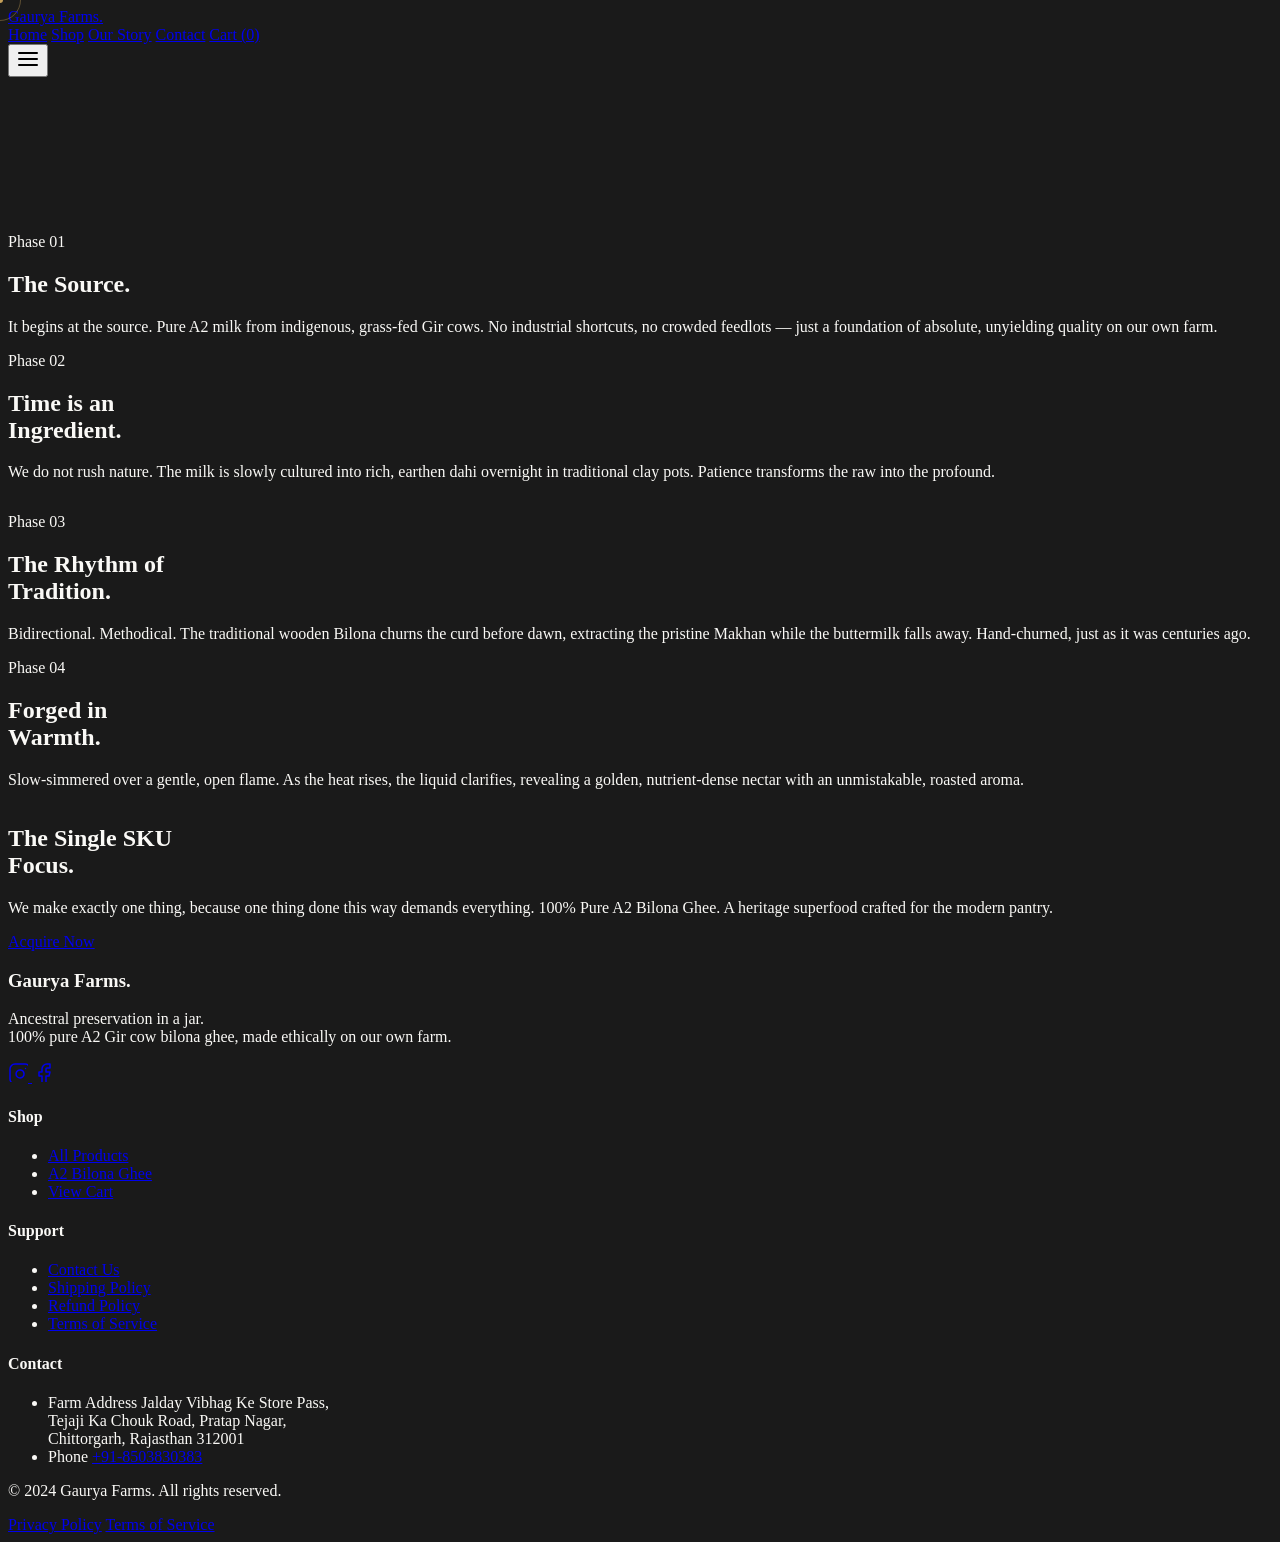
==== commit 3116345a: "Refactor index.html for improved layout and scripts Updated HTML structure and styling for Gaurya Fa" ====
--- a/index.html
+++ b/index.html
@@ -1,131 +1,354 @@
 <!DOCTYPE html>
-<html lang="en">
+<html lang="en" class="scroll-smooth">
 <head>
-  <meta charset="utf-8">
-  <meta name="viewport" content="width=device-width, initial-scale=1, viewport-fit=cover">
-  <title>Gaurya Farms | Ancestral Preservation</title>
-  
-  <!-- Fonts matching the Brand Playbook -->
-  <link rel="preconnect" href="https://fonts.googleapis.com">
-  <link rel="preconnect" href="https://fonts.gstatic.com" crossorigin>
-  <link href="https://fonts.googleapis.com/css2?family=Inter:wght@300;400;500&family=Playfair+Display:ital,wght@0,400;0,600;1,400&display=swap" rel="stylesheet">
-  
-  <link rel="stylesheet" href="style.css">
+    <meta charset="UTF-8">
+    <meta name="viewport" content="width=device-width, initial-scale=1.0">
+    <title>Gaurya Farms | The Ancestral Method</title>
+    <meta name="description" content="Experience the raw documentary blueprint for Gaurya Farms. Pure A2 Gir Cow Ghee.">
+    
+    <!-- Tailwind CSS -->
+    <script src="https://cdn.tailwindcss.com"></script>
+    
+    <!-- Fonts -->
+    <link rel="preconnect" href="https://fonts.googleapis.com">
+    <link rel="preconnect" href="https://fonts.gstatic.com" crossorigin>
+    <link href="https://fonts.googleapis.com/css2?family=Inter:wght@300;400;500;700&family=Playfair+Display:ital,wght@0,400;0,600;0,700;1,400&display=swap" rel="stylesheet">
+    
+    <!-- GSAP & Lenis -->
+    <script src="https://cdnjs.cloudflare.com/ajax/libs/gsap/3.12.5/gsap.min.js"></script>
+    <script src="https://cdnjs.cloudflare.com/ajax/libs/gsap/3.12.5/ScrollTrigger.min.js"></script>
+    <script src="https://cdn.jsdelivr.net/gh/studio-freight/lenis@1.0.29/bundled/lenis.min.js"></script>
+    
+    <script>
+        tailwind.config = {
+            theme: {
+                extend: {
+                    fontFamily: {
+                        serif: ['"Playfair Display"', 'serif'],
+                        sans: ['"Inter"', 'sans-serif'],
+                    },
+                    colors: {
+                        charcoal: '#1A1A1A',
+                        alabaster: '#FAF9F6',
+                        gold: '#C5A059',
+                        muted: '#8C8C8C',
+                    }
+                }
+            }
+        }
+    </script>
+    
+    <style>
+        body { background-color: #1A1A1A; color: #FAF9F6; cursor: none; overflow-x: hidden; }
+        ::selection { background-color: #C5A059; color: white; }
+
+        /* Custom Cursor */
+        .cursor-dot, .cursor-outline {
+            position: fixed; top: 0; left: 0; transform: translate(-50%, -50%);
+            border-radius: 50%; z-index: 9999; pointer-events: none;
+        }
+        .cursor-dot { width: 6px; height: 6px; background-color: #C5A059; }
+        .cursor-outline { width: 40px; height: 40px; border: 1px solid rgba(197, 160, 89, 0.4); transition: width 0.2s, height 0.2s; }
+        a:hover ~ .cursor-outline, button:hover ~ .cursor-outline { width: 60px; height: 60px; background-color: rgba(197, 160, 89, 0.1); border-color: transparent; }
+
+        /* Lenis */
+        html.lenis, html.lenis body { height: auto; }
+        .lenis.lenis-smooth { scroll-behavior: auto !important; }
+        .lenis.lenis-smooth [data-lenis-prevent] { overscroll-behavior: contain; }
+        .lenis.lenis-stopped { overflow: hidden; }
+
+        /* Image Masks & Parallax */
+        .img-mask { overflow: hidden; position: relative; }
+        .parallax-img { width: 100%; height: 130%; object-fit: cover; position: absolute; top: -15%; }
+        
+        /* Typography Reveals */
+        .reveal-mask { overflow: hidden; display: inline-block; }
+        .reveal-text { display: inline-block; transform: translateY(110%); }
+    </style>
 </head>
-<body class="theme-dark">
-
-  <!-- ===================== CUSTOM CURSOR ===================== -->
-  <div class="cursor-dot" id="cursor-dot"></div>
-  <div class="cursor-outline" id="cursor-outline"></div>
-
-  <!-- ===================== LOADING SCREEN ===================== -->
-  <div class="loading-screen" id="loading-screen">
-    <div class="loading-screen__content">
-      <h2 class="loading-screen__title">Ancestral<br><i>Preservation.</i></h2>
-      <div class="loading-screen__bar-track">
-        <div class="loading-screen__bar-fill" id="loading-bar"></div>
-      </div>
-      <p class="loading-screen__percent text-gold" id="loading-percent">0%</p>
-      <button class="loading-screen__enter" id="enter-btn">Experience The Source</button>
-    </div>
-  </div>
-
-  <!-- ===================== WEBGL CANVAS ===================== -->
-  <canvas id="webgl-canvas"></canvas>
-
-  <!-- ===================== NAVIGATION ===================== -->
-  <nav class="nav" id="nav">
-    <div class="nav__brand">Gaurya Farms.</div>
-    <div class="nav__links">
-      <a href="https://gauryafarms.com" target="_blank" rel="noopener" class="nav__link">Return to Shop</a>
-    </div>
-  </nav>
-
-  <!-- ===================== SCROLL INDICATOR ===================== -->
-  <div class="scroll-indicator" id="scroll-indicator">
-    <span class="scroll-indicator__text">Scroll</span>
-    <span class="scroll-indicator__line"></span>
-  </div>
-
-  <!-- ===================== NARRATIVE OVERLAY ===================== -->
-  <main class="content-overlay">
-
-    <section class="scroll-section" id="section-source">
-      <div class="scroll-section__content">
-        <p class="section-step" data-anim="step">Phase 01</p>
-        <div class="section-heading-mask">
-          <h2 class="section-heading" data-anim="heading-reveal">Uncompromising<br><i>Purity.</i></h2>
+<body class="font-sans antialiased text-alabaster">
+
+    <!-- Custom Cursor -->
+    <div class="cursor-dot" id="cursor-dot"></div>
+    <div class="cursor-outline" id="cursor-outline"></div>
+
+    <!-- Header Navigation -->
+    <header class="fixed w-full top-0 z-50 bg-[#1A1A1A]/80 backdrop-blur-md border-b border-white/5">
+        <div class="max-w-7xl mx-auto px-6 py-4 flex justify-between items-center">
+            <a href="index.html" class="font-serif italic text-2xl tracking-wider font-bold text-alabaster hover:text-gold transition-colors">
+                Gaurya Farms.
+            </a>
+            <div class="hidden md:flex space-x-8 items-center">
+                <a href="index.html" class="text-xs tracking-[0.2em] uppercase text-gold transition-colors">Home</a>
+                <a href="product.html" class="text-xs tracking-[0.2em] uppercase text-alabaster hover:text-gold transition-colors">Shop</a>
+                <a href="about-us.html" class="text-xs tracking-[0.2em] uppercase text-alabaster hover:text-gold transition-colors">Our Story</a>
+                <a href="contact.html" class="text-xs tracking-[0.2em] uppercase text-alabaster hover:text-gold transition-colors">Contact</a>
+                <a href="https://gauryafarms.com/cart" class="text-xs tracking-[0.2em] uppercase text-alabaster hover:text-gold transition-colors border border-white/20 px-4 py-2 hover:border-gold">Cart (0)</a>
+            </div>
+            <!-- Mobile Menu Button -->
+            <button class="md:hidden text-alabaster hover:text-gold">
+                <svg xmlns="http://www.w3.org/2000/svg" width="24" height="24" fill="none" stroke="currentColor" stroke-width="2" stroke-linecap="round" stroke-linejoin="round"><line x1="3" y1="12" x2="21" y2="12"></line><line x1="3" y1="6" x2="21" y2="6"></line><line x1="3" y1="18" x2="21" y2="18"></line></svg>
+            </button>
         </div>
-        <div class="section-divider" data-anim="line-grow"></div>
-        <p class="section-subheading" data-anim="body-fade">
-          It begins at the source. Pure A2 milk from indigenous, grass-fed cows.
-          No industrial shortcuts — just a foundation of absolute quality.
-        </p>
-      </div>
-    </section>
-
-    <section class="scroll-section" id="section-culturing">
-      <div class="scroll-section__content right-align">
-        <p class="section-step" data-anim="step">Phase 02</p>
-        <div class="section-heading-mask">
-          <h2 class="section-heading" data-anim="heading-reveal">Time is an<br><i>Ingredient.</i></h2>
-        </div>
-        <div class="section-divider" data-anim="line-grow"></div>
-        <p class="section-subheading" data-anim="body-fade">
-          We do not rush nature. The milk is slowly cultured into rich,
-          earthen dahi overnight. Patience transforms the raw into the profound.
-        </p>
-      </div>
-    </section>
-
-    <section class="scroll-section" id="section-churn">
-      <div class="scroll-section__content">
-        <p class="section-step" data-anim="step">Phase 03</p>
-        <div class="section-heading-mask">
-          <h2 class="section-heading" data-anim="heading-reveal">The Rhythm of<br><i>Tradition.</i></h2>
-        </div>
-        <div class="section-divider" data-anim="line-grow"></div>
-        <p class="section-subheading" data-anim="body-fade">
-          Bidirectional. Methodical. The traditional wooden Bilona churns
-          the curd before dawn, extracting the pristine Makhan while the rest falls away.
-        </p>
-      </div>
-    </section>
-
-    <section class="scroll-section" id="section-clarification">
-      <div class="scroll-section__content right-align">
-        <p class="section-step" data-anim="step">Phase 04</p>
-        <div class="section-heading-mask">
-          <h2 class="section-heading" data-anim="heading-reveal">Forged in<br><i>Warmth.</i></h2>
-        </div>
-        <div class="section-divider" data-anim="line-grow"></div>
-        <p class="section-subheading" data-anim="body-fade">
-          Slow-simmered over a gentle, open flame. As the heat rises,
-          the liquid clarifies, revealing a golden, nutrient-dense nectar
-          with an unmistakable aroma.
-        </p>
-      </div>
-    </section>
-
-    <section class="scroll-section section-yield" id="section-yield">
-      <div class="cta-block" id="cta-block">
-        <div class="section-heading-mask">
-          <h2 class="cta-block__title" data-anim="heading-reveal">The Single SKU<br><i>Focus.</i></h2>
-        </div>
-        <p class="cta-block__body" data-anim="body-fade">
-          We make exactly one thing, because one thing done this way demands everything. 
-          A heritage superfood crafted for the modern pantry.
-        </p>
-        <div class="cta-block__action" data-anim="cta-fade">
-          <a class="cta-block__button" href="https://gauryafarms.com" target="_blank">
-            Acquire Now
-          </a>
-        </div>
-      </div>
-    </section>
-
-  </main>
-
-  <script type="module" src="main.js"></script>
+    </header>
+
+    <main>
+        <!-- HERO -->
+        <section class="h-screen flex items-center justify-center px-6 relative">
+            <div class="absolute inset-0 z-0 img-mask opacity-40">
+                <img src="assets/images/pouring-oil.jpg" class="parallax-img" alt="Ghee pouring" data-speed="0.5">
+                <div class="absolute inset-0 bg-gradient-to-t from-charcoal via-transparent to-charcoal"></div>
+            </div>
+            
+            <div class="relative z-10 text-center">
+                <p class="text-gold tracking-[0.3em] uppercase text-xs mb-6 font-medium reveal-up">The Ancestral Process</p>
+                <h1 class="font-serif text-5xl md:text-7xl leading-tight mb-8">
+                    <span class="reveal-mask"><span class="reveal-text">Uncompromising</span></span><br>
+                    <span class="reveal-mask"><span class="reveal-text italic text-gold">Purity.</span></span>
+                </h1>
+                <div class="w-[1px] h-24 bg-gold mx-auto reveal-up origin-top"></div>
+            </div>
+        </section>
+
+        <!-- CHAPTER I: THE SOURCE -->
+        <section class="min-h-screen py-24 px-6 flex items-center">
+            <div class="max-w-7xl mx-auto grid grid-cols-1 lg:grid-cols-2 gap-16 items-center">
+                <div class="order-2 lg:order-1 img-mask h-[60vh] w-full reveal-img">
+                    <img src="assets/images/cow-tree.jpg" alt="Indigenous Gir Cow" class="parallax-img" data-speed="0.8">
+                </div>
+                <div class="order-1 lg:order-2 space-y-6">
+                    <p class="text-gold tracking-[0.2em] uppercase text-xs font-bold chapter-step">Phase 01</p>
+                    <h2 class="font-serif text-4xl md:text-5xl leading-tight chapter-heading">The Source.</h2>
+                    <p class="text-muted font-light leading-relaxed max-w-md text-lg chapter-body">
+                        It begins at the source. Pure A2 milk from indigenous, grass-fed Gir cows. No industrial shortcuts, no crowded feedlots — just a foundation of absolute, unyielding quality on our own farm.
+                    </p>
+                </div>
+            </div>
+        </section>
+
+        <!-- CHAPTER II: THE CULTURING -->
+        <section class="min-h-screen py-24 px-6 flex items-center bg-[#151515]">
+            <div class="max-w-7xl mx-auto grid grid-cols-1 lg:grid-cols-2 gap-16 items-center">
+                <div class="space-y-6">
+                    <p class="text-gold tracking-[0.2em] uppercase text-xs font-bold chapter-step">Phase 02</p>
+                    <h2 class="font-serif text-4xl md:text-5xl leading-tight chapter-heading">Time is an<br><span class="italic text-gold">Ingredient.</span></h2>
+                    <p class="text-muted font-light leading-relaxed max-w-md text-lg chapter-body">
+                        We do not rush nature. The milk is slowly cultured into rich, earthen dahi overnight in traditional clay pots. Patience transforms the raw into the profound.
+                    </p>
+                </div>
+                <div class="img-mask h-[60vh] w-full reveal-img">
+                    <img src="assets/images/cow-calf.jpg" alt="Farm details" class="parallax-img" data-speed="0.8">
+                </div>
+            </div>
+        </section>
+
+        <!-- CHAPTER III: THE CHURN -->
+        <section class="min-h-screen py-24 px-6 flex items-center">
+            <div class="max-w-7xl mx-auto grid grid-cols-1 lg:grid-cols-2 gap-16 items-center">
+                <div class="order-2 lg:order-1 img-mask h-[60vh] w-full reveal-img">
+                    <!-- Using one of the generated images for a tactile/moody feel -->
+                    <img src="assets/images/Gemini_Generated_Image_i1awfai1awfai1aw.png" alt="Tactile mood" class="parallax-img" data-speed="0.8">
+                </div>
+                <div class="order-1 lg:order-2 space-y-6">
+                    <p class="text-gold tracking-[0.2em] uppercase text-xs font-bold chapter-step">Phase 03</p>
+                    <h2 class="font-serif text-4xl md:text-5xl leading-tight chapter-heading">The Rhythm of<br><span class="italic text-gold">Tradition.</span></h2>
+                    <p class="text-muted font-light leading-relaxed max-w-md text-lg chapter-body">
+                        Bidirectional. Methodical. The traditional wooden Bilona churns the curd before dawn, extracting the pristine Makhan while the buttermilk falls away. Hand-churned, just as it was centuries ago.
+                    </p>
+                </div>
+            </div>
+        </section>
+
+        <!-- CHAPTER IV: THE CLARIFICATION -->
+        <section class="min-h-screen py-24 px-6 flex items-center bg-[#151515]">
+            <div class="max-w-7xl mx-auto grid grid-cols-1 lg:grid-cols-2 gap-16 items-center">
+                <div class="space-y-6">
+                    <p class="text-gold tracking-[0.2em] uppercase text-xs font-bold chapter-step">Phase 04</p>
+                    <h2 class="font-serif text-4xl md:text-5xl leading-tight chapter-heading">Forged in<br><span class="italic text-gold">Warmth.</span></h2>
+                    <p class="text-muted font-light leading-relaxed max-w-md text-lg chapter-body">
+                        Slow-simmered over a gentle, open flame. As the heat rises, the liquid clarifies, revealing a golden, nutrient-dense nectar with an unmistakable, roasted aroma.
+                    </p>
+                </div>
+                <div class="img-mask h-[60vh] w-full reveal-img">
+                    <img src="assets/images/oil-bubbles.jpg" alt="Golden ghee" class="parallax-img" data-speed="0.8">
+                </div>
+            </div>
+        </section>
+
+        <!-- CTA YIELD -->
+        <section class="min-h-screen flex items-center justify-center py-32 px-6 text-center relative overflow-hidden">
+            <div class="absolute inset-0 z-0 img-mask opacity-20">
+                <img src="assets/images/Gemini_Generated_Image_rdoecdrdoecdrdoe.png" class="parallax-img" alt="Texture" data-speed="0.3">
+            </div>
+            <div class="relative z-10 max-w-3xl mx-auto space-y-8">
+                <div class="w-[1px] h-24 bg-gold mx-auto reveal-up origin-bottom"></div>
+                <h2 class="font-serif text-5xl md:text-7xl leading-tight chapter-heading">The Single SKU<br><span class="italic text-gold">Focus.</span></h2>
+                <p class="text-muted font-light text-xl leading-relaxed max-w-2xl mx-auto chapter-body">
+                    We make exactly one thing, because one thing done this way demands everything. 100% Pure A2 Bilona Ghee. A heritage superfood crafted for the modern pantry.
+                </p>
+                <div class="pt-8 chapter-body">
+                    <a href="https://gauryafarms.com" class="inline-block border border-gold text-gold hover:bg-gold hover:text-charcoal transition-colors duration-500 px-10 py-4 tracking-[0.2em] uppercase text-sm font-medium">
+                        Acquire Now
+                    </a>
+                </div>
+            </div>
+        </section>
+
+        <!-- FOOTER -->
+        <footer class="bg-[#111111] border-t border-white/5 pt-20 pb-10 px-6">
+            <div class="max-w-7xl mx-auto grid grid-cols-1 md:grid-cols-4 gap-12 mb-16">
+                <!-- Brand -->
+                <div class="md:col-span-1">
+                    <h3 class="font-serif italic text-2xl font-bold text-gold mb-6">Gaurya Farms.</h3>
+                    <p class="text-sm text-muted leading-relaxed font-light mb-6">
+                        Ancestral preservation in a jar.<br>
+                        100% pure A2 Gir cow bilona ghee, made ethically on our own farm.
+                    </p>
+                    <div class="flex space-x-4">
+                        <a href="https://www.instagram.com/gauryafarms/" target="_blank" class="text-muted hover:text-gold transition-colors">
+                            <svg xmlns="http://www.w3.org/2000/svg" width="20" height="20" fill="none" stroke="currentColor" stroke-width="1.5" stroke-linecap="round" stroke-linejoin="round"><rect x="2" y="2" width="20" height="20" rx="5" ry="5"></rect><path d="M16 11.37A4 4 0 1 1 12.63 8 4 4 0 0 1 16 11.37z"></path><line x1="17.5" y1="6.5" x2="17.51" y2="6.5"></line></svg>
+                        </a>
+                        <a href="#" class="text-muted hover:text-gold transition-colors">
+                            <svg xmlns="http://www.w3.org/2000/svg" width="20" height="20" fill="none" stroke="currentColor" stroke-width="1.5" stroke-linecap="round" stroke-linejoin="round"><path d="M18 2h-3a5 5 0 0 0-5 5v3H7v4h3v8h4v-8h3l1-4h-4V7a1 1 0 0 1 1-1h3z"></path></svg>
+                        </a>
+                    </div>
+                </div>
+
+                <!-- Shop -->
+                <div>
+                    <h4 class="text-xs tracking-[0.2em] uppercase text-alabaster font-bold mb-6">Shop</h4>
+                    <ul class="space-y-4 text-sm font-light text-muted">
+                        <li><a href="https://gauryafarms.com/collections/all" class="hover:text-gold transition-colors">All Products</a></li>
+                        <li><a href="https://gauryafarms.com/products/a2-bilona-gir-cow-ghee" class="hover:text-gold transition-colors">A2 Bilona Ghee</a></li>
+                        <li><a href="https://gauryafarms.com/cart" class="hover:text-gold transition-colors">View Cart</a></li>
+                    </ul>
+                </div>
+
+                <!-- Support -->
+                <div>
+                    <h4 class="text-xs tracking-[0.2em] uppercase text-alabaster font-bold mb-6">Support</h4>
+                    <ul class="space-y-4 text-sm font-light text-muted">
+                        <li><a href="https://gauryafarms.com/pages/contact" class="hover:text-gold transition-colors">Contact Us</a></li>
+                        <li><a href="https://gauryafarms.com/policies/shipping-policy" class="hover:text-gold transition-colors">Shipping Policy</a></li>
+                        <li><a href="https://gauryafarms.com/policies/refund-policy" class="hover:text-gold transition-colors">Refund Policy</a></li>
+                        <li><a href="https://gauryafarms.com/policies/terms-of-service" class="hover:text-gold transition-colors">Terms of Service</a></li>
+                    </ul>
+                </div>
+
+                <!-- Contact -->
+                <div>
+                    <h4 class="text-xs tracking-[0.2em] uppercase text-alabaster font-bold mb-6">Contact</h4>
+                    <ul class="space-y-4 text-sm font-light text-muted">
+                        <li>
+                            <span class="block text-alabaster mb-1">Farm Address</span>
+                            Jalday Vibhag Ke Store Pass,<br>Tejaji Ka Chouk Road, Pratap Nagar,<br>Chittorgarh, Rajasthan 312001
+                        </li>
+                        <li class="pt-2">
+                            <span class="block text-alabaster mb-1">Phone</span>
+                            <a href="tel:+918503830383" class="hover:text-gold transition-colors">+91-8503830383</a>
+                        </li>
+                    </ul>
+                </div>
+            </div>
+            
+            <div class="max-w-7xl mx-auto border-t border-white/5 pt-8 flex flex-col md:flex-row justify-between items-center text-xs font-light text-muted">
+                <p>&copy; 2024 Gaurya Farms. All rights reserved.</p>
+                <div class="flex space-x-6 mt-4 md:mt-0">
+                    <a href="https://gauryafarms.com/policies/privacy-policy" class="hover:text-gold transition-colors">Privacy Policy</a>
+                    <a href="https://gauryafarms.com/policies/terms-of-service" class="hover:text-gold transition-colors">Terms of Service</a>
+                </div>
+            </div>
+        </footer>
+    </main>
+
+    <style>
+        @keyframes fadeIn { from { opacity: 0; } to { opacity: 1; } }
+        .reveal-up { opacity: 0; transform: translateY(30px); }
+        .reveal-img { opacity: 0; clip-path: polygon(0 100%, 100% 100%, 100% 100%, 0 100%); transition: clip-path 1.2s cubic-bezier(0.5, 0, 0, 1), opacity 1.2s; }
+        .reveal-img.is-revealed { opacity: 1; clip-path: polygon(0 0, 100% 0, 100% 100%, 0 100%); }
+    </style>
+
+    <script>
+        // Custom Cursor
+        const cursorDot = document.getElementById('cursor-dot');
+        const cursorOutline = document.getElementById('cursor-outline');
+        window.addEventListener('mousemove', (e) => {
+            cursorDot.style.left = `${e.clientX}px`;
+            cursorDot.style.top = `${e.clientY}px`;
+            cursorOutline.animate({ left: `${e.clientX}px`, top: `${e.clientY}px` }, { duration: 150, fill: "forwards" });
+        });
+
+        // Initialize Lenis
+        const lenis = new Lenis({
+            duration: 1.2,
+            easing: (t) => Math.min(1, 1.001 - Math.pow(2, -10 * t)),
+            direction: 'vertical',
+            gestureDirection: 'vertical',
+            smooth: true,
+        });
+
+        function raf(time) {
+            lenis.raf(time);
+            requestAnimationFrame(raf);
+        }
+        requestAnimationFrame(raf);
+
+        // GSAP Setup
+        gsap.registerPlugin(ScrollTrigger);
+        
+        // Sync Lenis with GSAP
+        lenis.on('scroll', ScrollTrigger.update);
+        gsap.ticker.add((time) => { lenis.raf(time * 1000) });
+        gsap.ticker.lagSmoothing(0);
+
+        // Hero Animation
+        const heroTl = gsap.timeline();
+        heroTl.to('.reveal-text', { y: '0%', duration: 1.2, ease: 'power4.out', stagger: 0.2, delay: 0.5 })
+              .to('.reveal-up', { opacity: 1, y: 0, duration: 1, ease: 'power3.out', stagger: 0.2 }, "-=0.8");
+
+        // Scroll Animations for Chapters
+        const sections = document.querySelectorAll('section');
+        
+        sections.forEach(section => {
+            const heading = section.querySelector('.chapter-heading');
+            const step = section.querySelector('.chapter-step');
+            const body = section.querySelectorAll('.chapter-body');
+            const imgContainer = section.querySelector('.reveal-img');
+            const parallaxImg = section.querySelector('.parallax-img');
+
+            const tl = gsap.timeline({
+                scrollTrigger: {
+                    trigger: section,
+                    start: "top 75%",
+                }
+            });
+
+            if (imgContainer) {
+                ScrollTrigger.create({
+                    trigger: section,
+                    start: "top 75%",
+                    onEnter: () => imgContainer.classList.add('is-revealed')
+                });
+            }
+
+            if (step) tl.fromTo(step, { opacity: 0, y: 20 }, { opacity: 1, y: 0, duration: 0.8, ease: 'power3.out' }, 0);
+            if (heading) tl.fromTo(heading, { opacity: 0, y: 30 }, { opacity: 1, y: 0, duration: 1, ease: 'power4.out' }, 0.2);
+            if (body.length > 0) tl.fromTo(body, { opacity: 0, y: 20 }, { opacity: 1, y: 0, duration: 0.8, ease: 'power3.out', stagger: 0.1 }, 0.4);
+
+            // Image Parallax Effect
+            if (parallaxImg) {
+                gsap.to(parallaxImg, {
+                    yPercent: 15,
+                    ease: "none",
+                    scrollTrigger: {
+                        trigger: section,
+                        start: "top bottom",
+                        end: "bottom top",
+                        scrub: true
+                    }
+                });
+            }
+        });
+    </script>
 </body>
 </html>
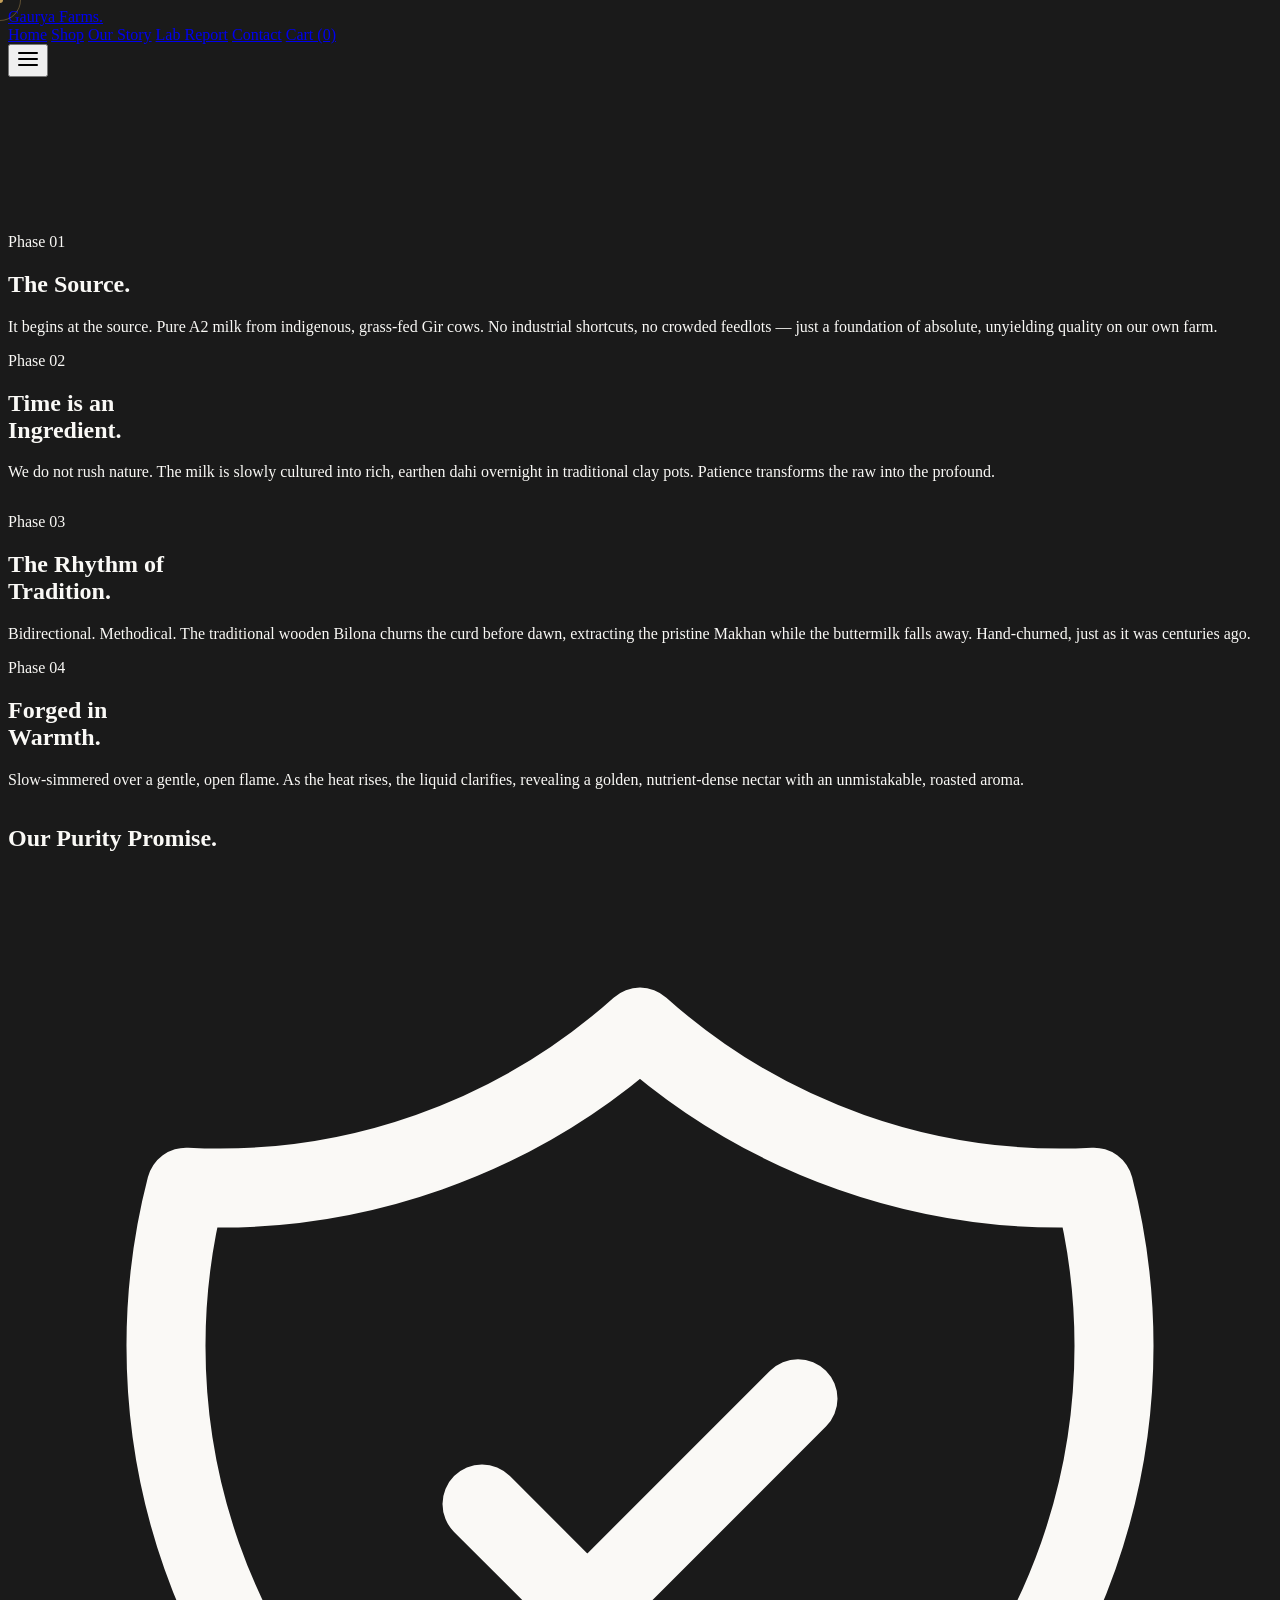
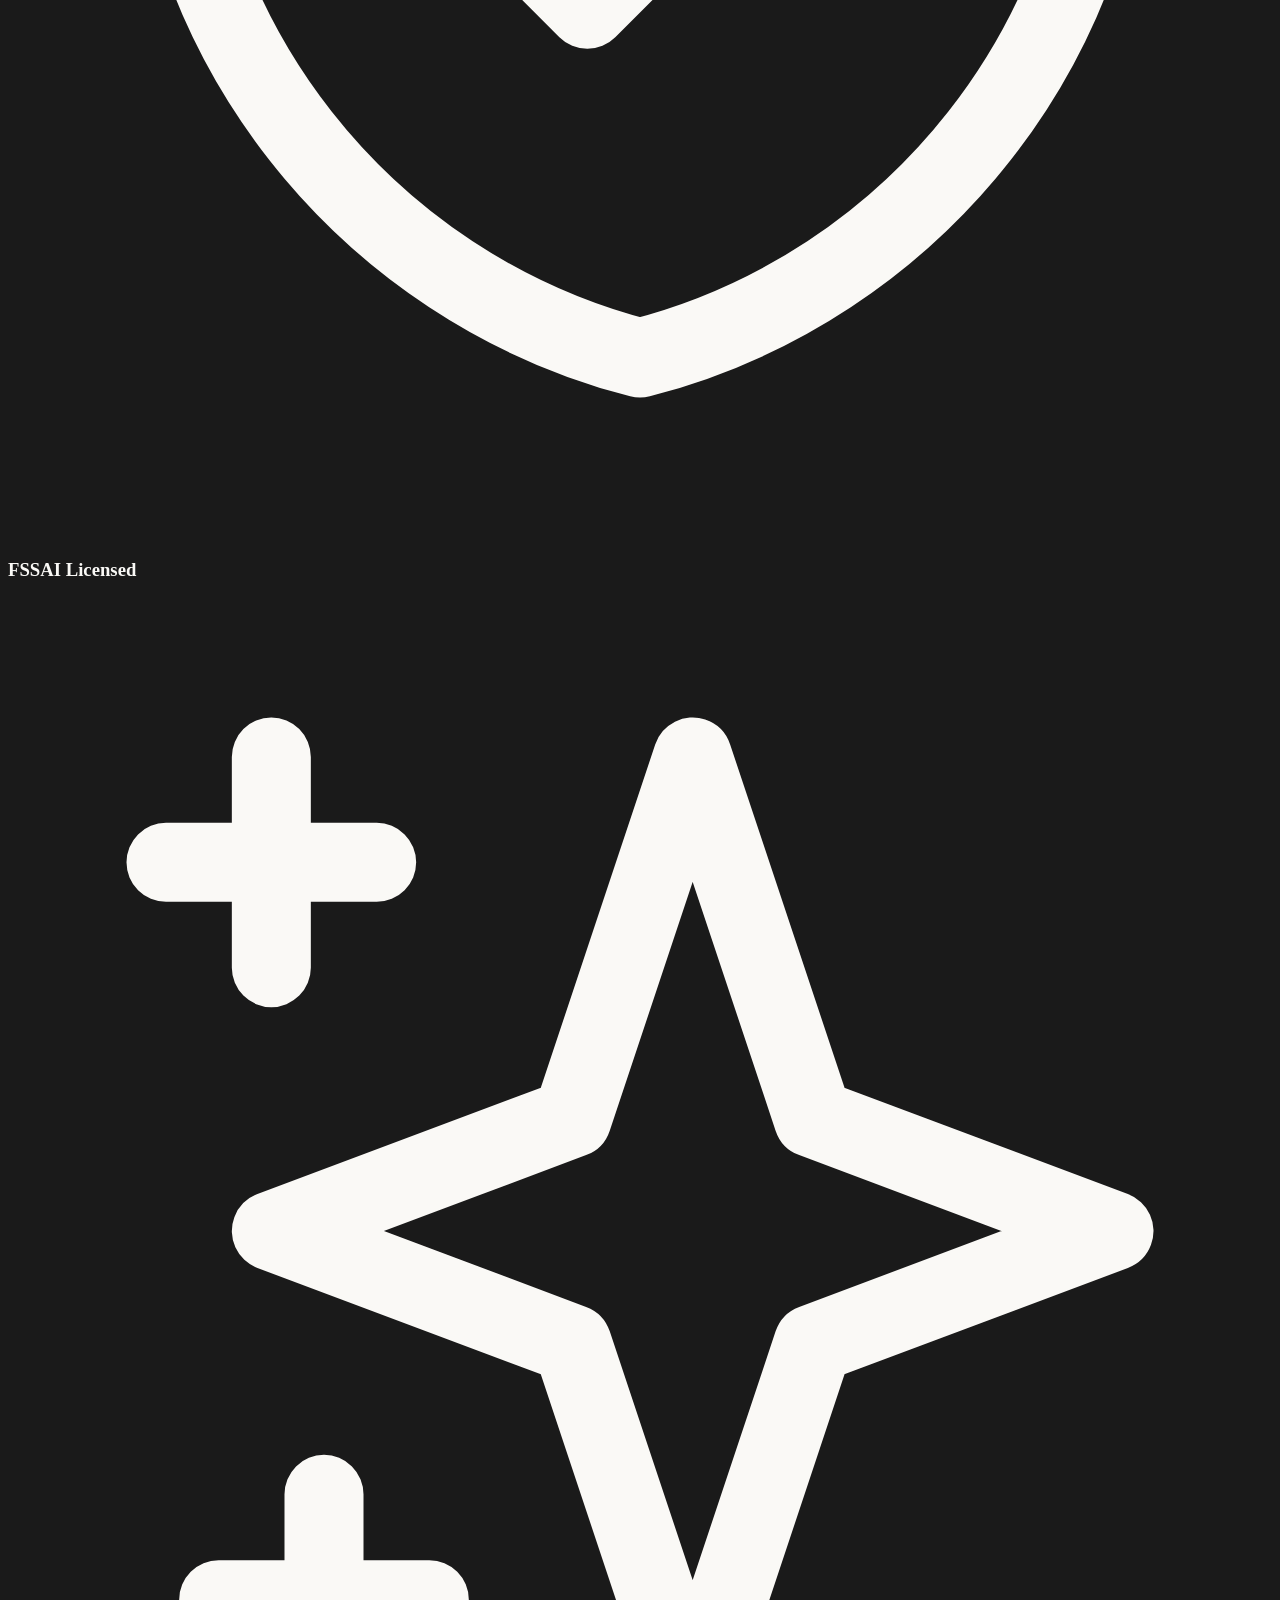
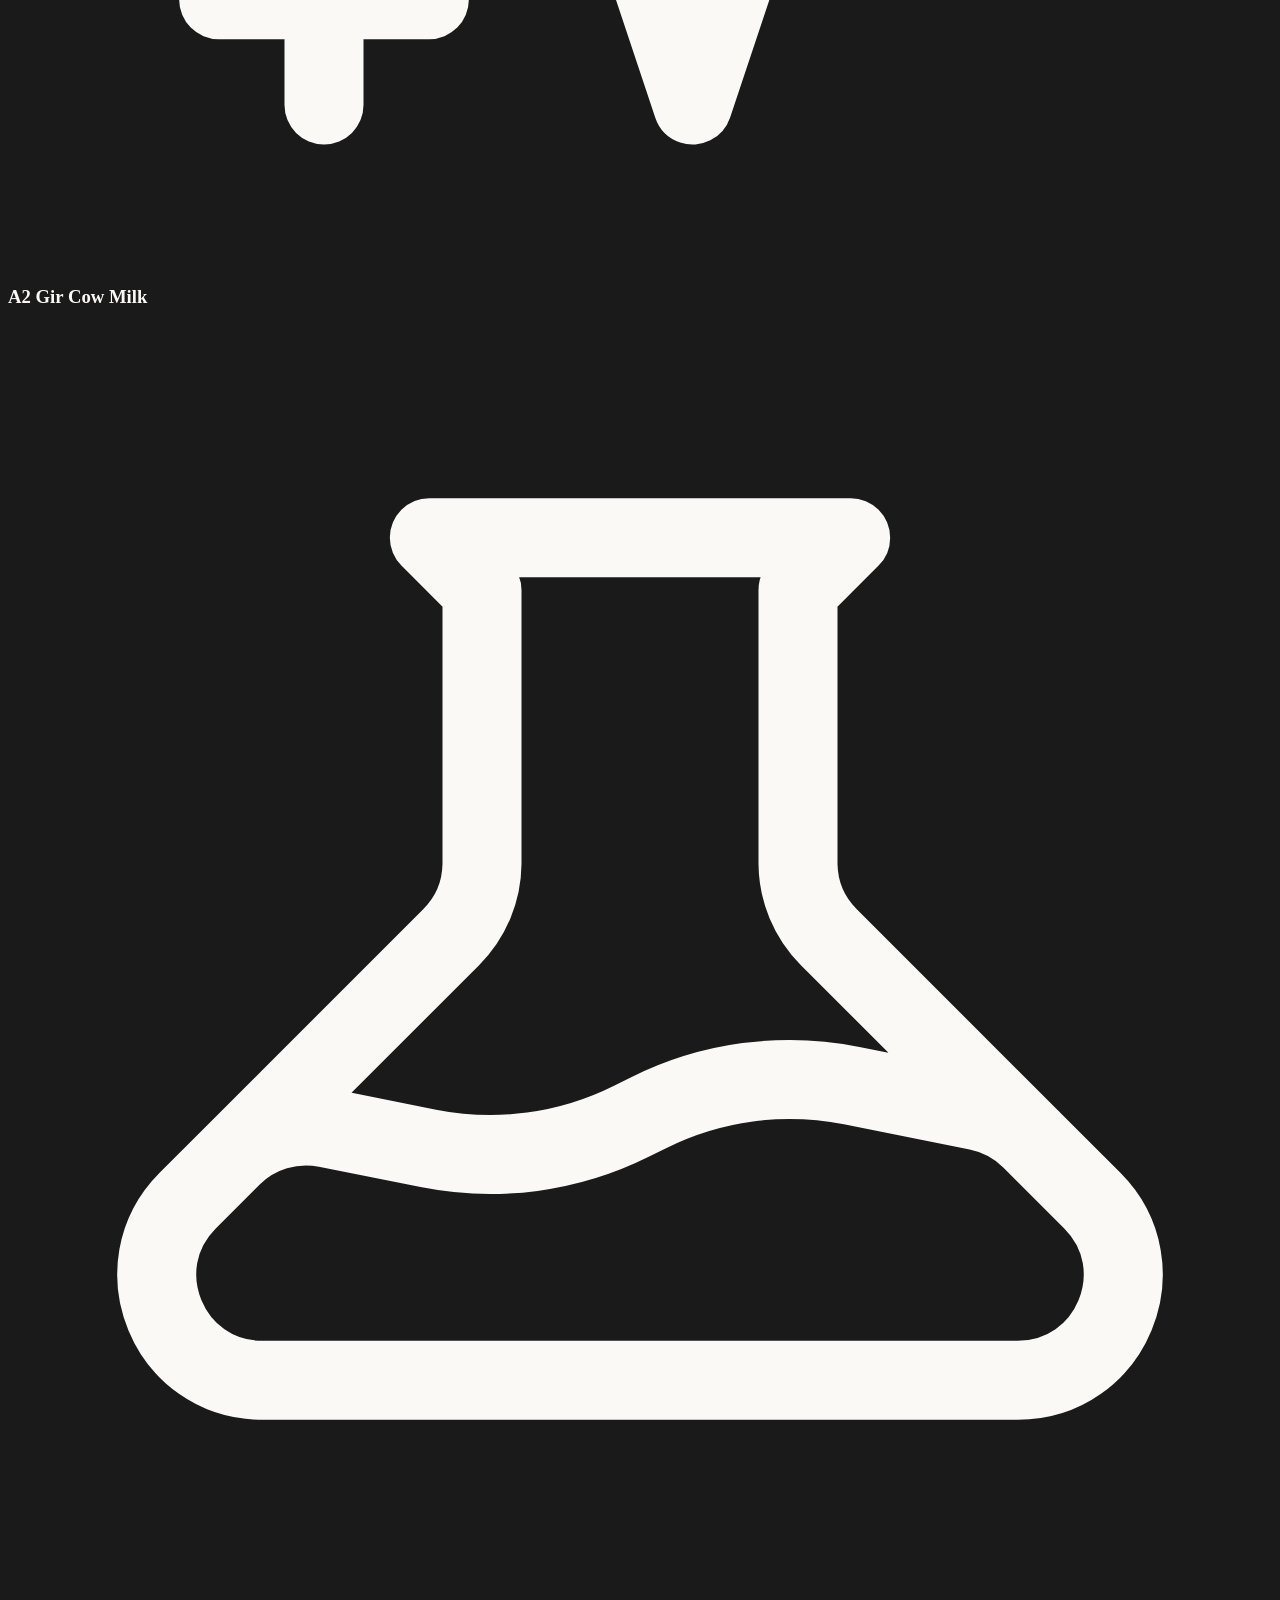
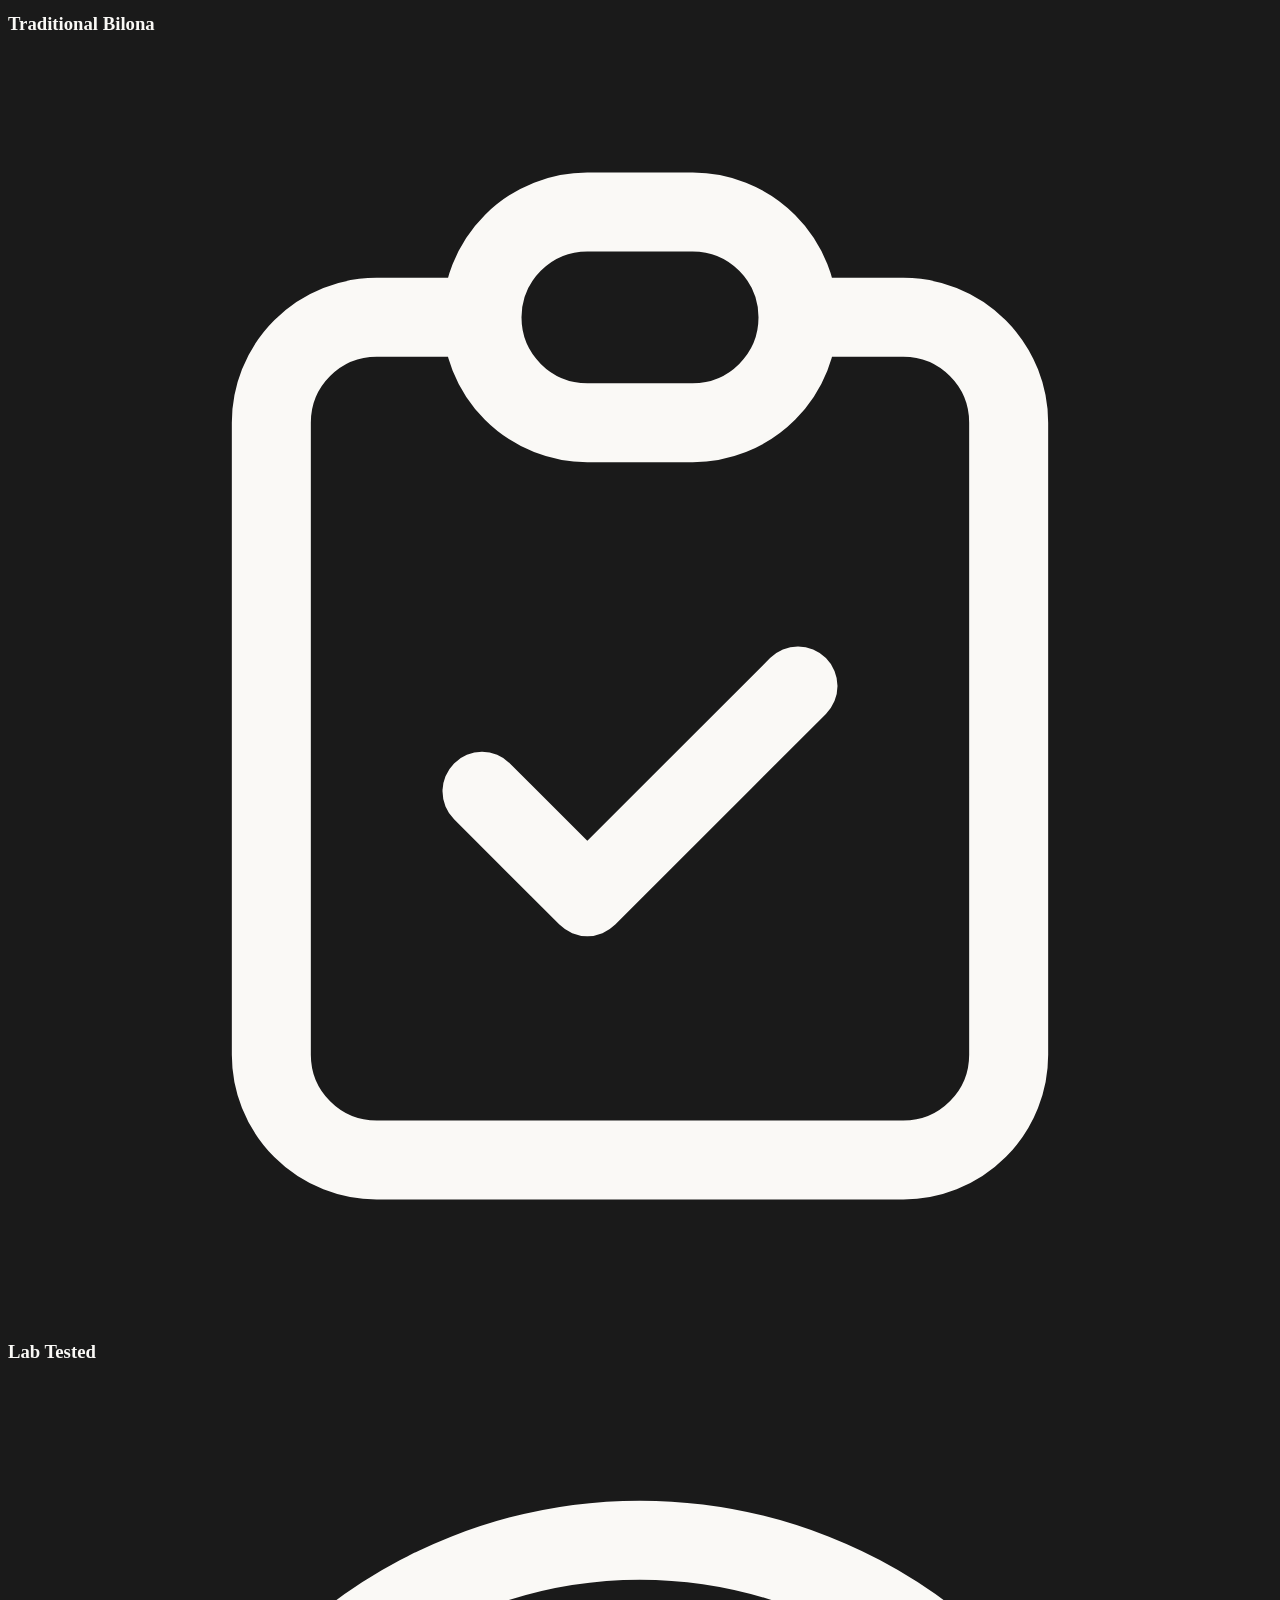
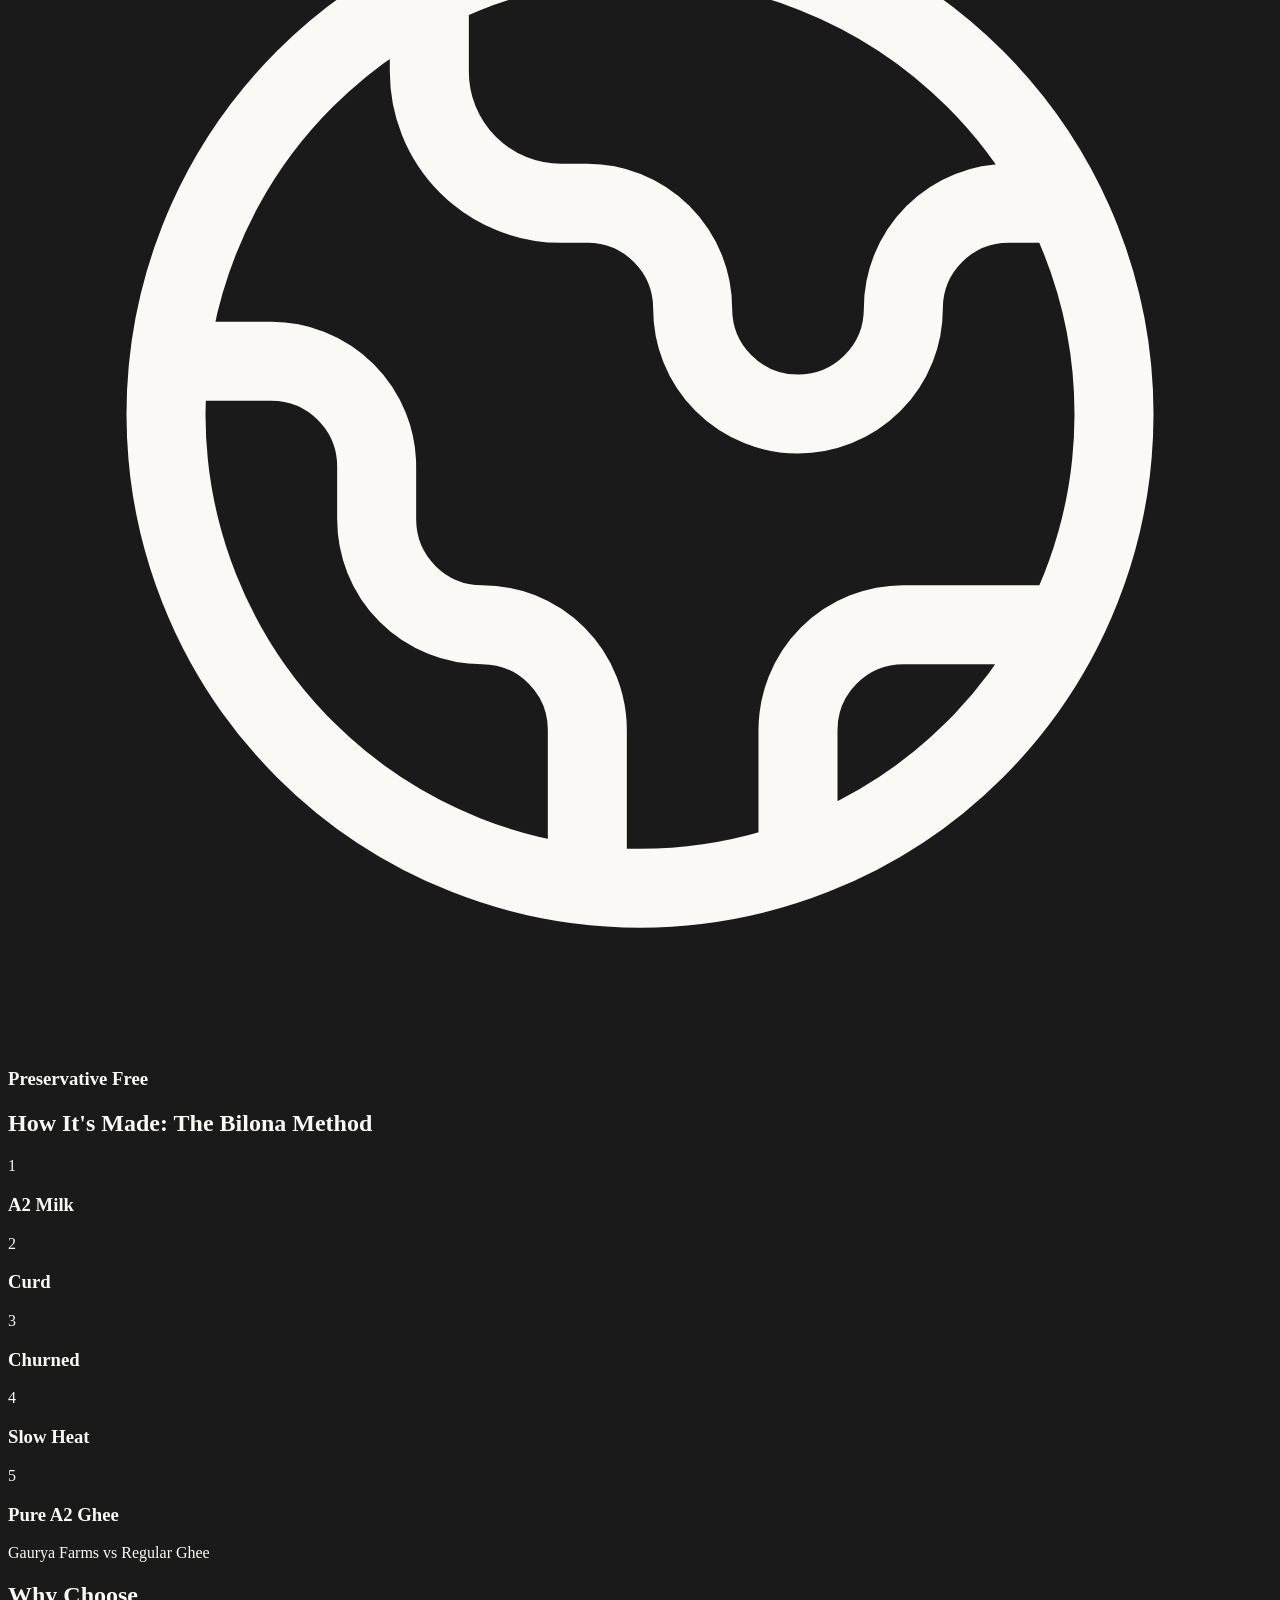
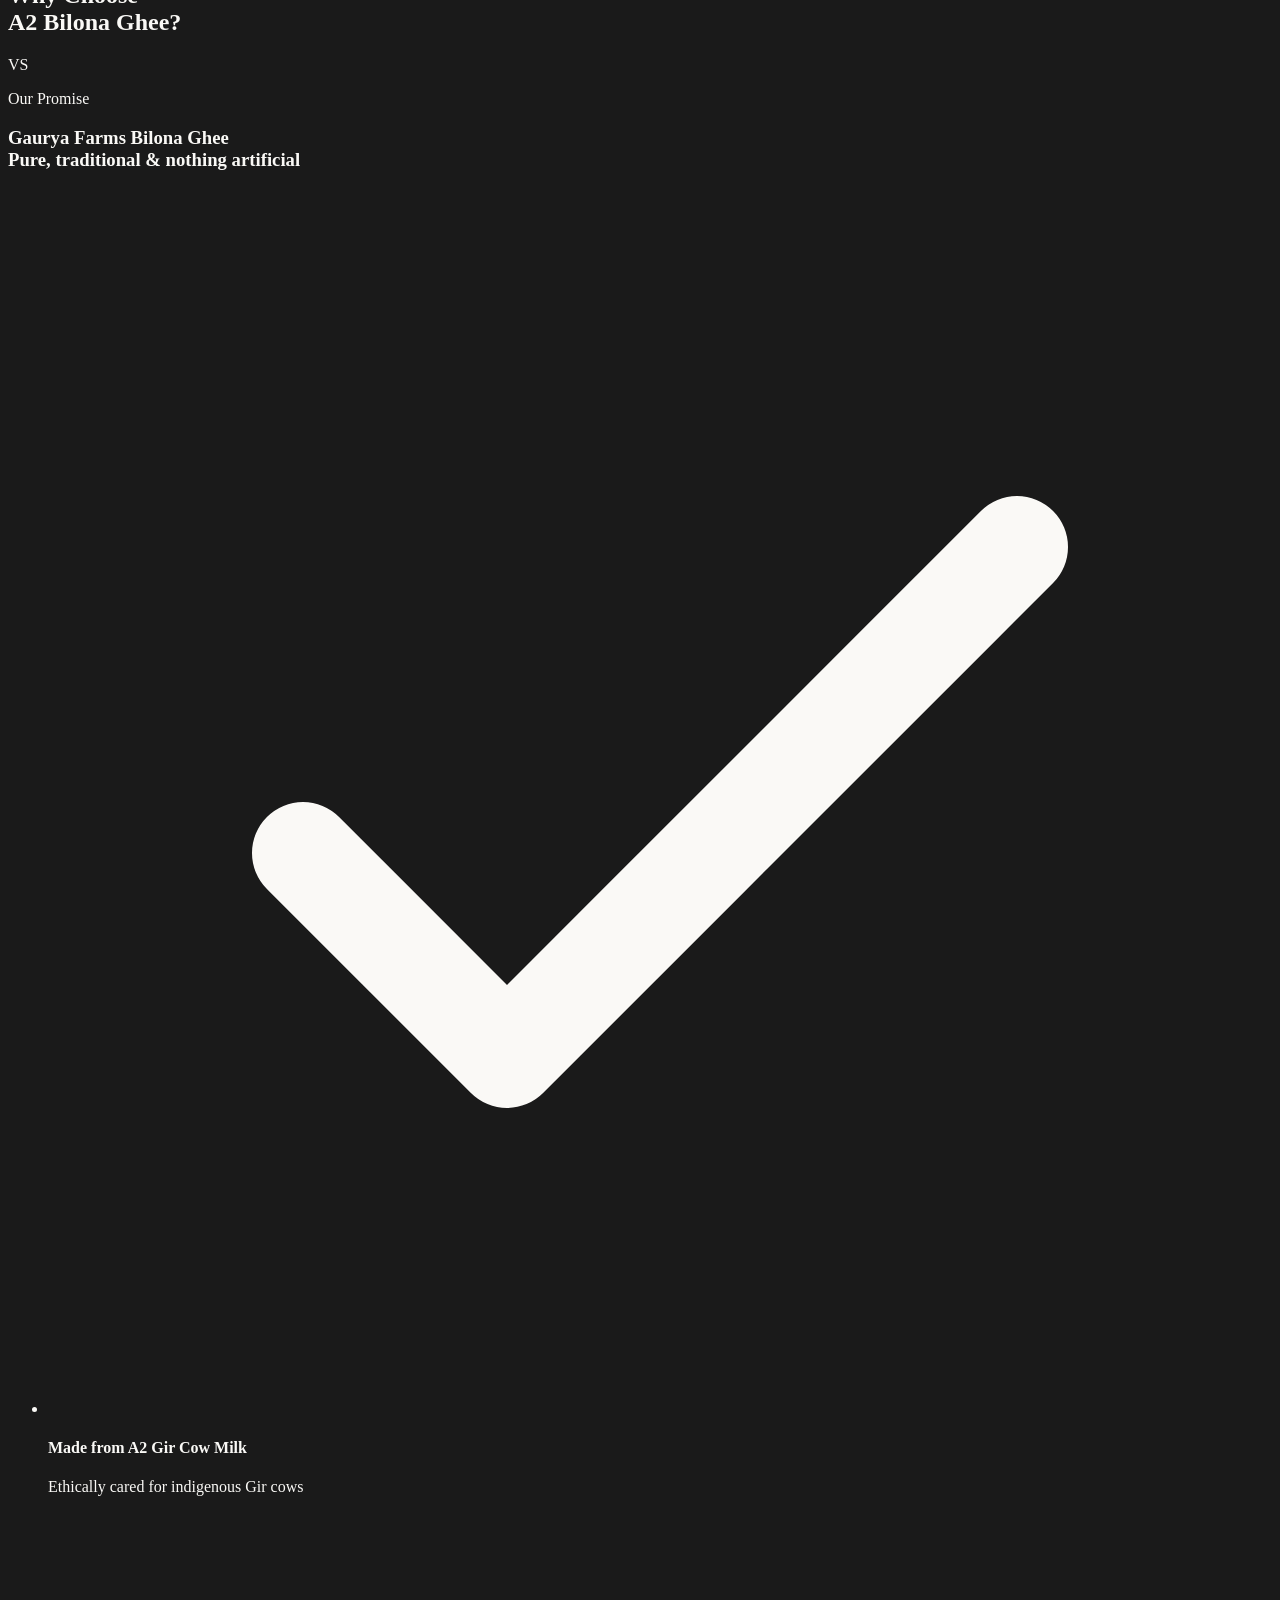
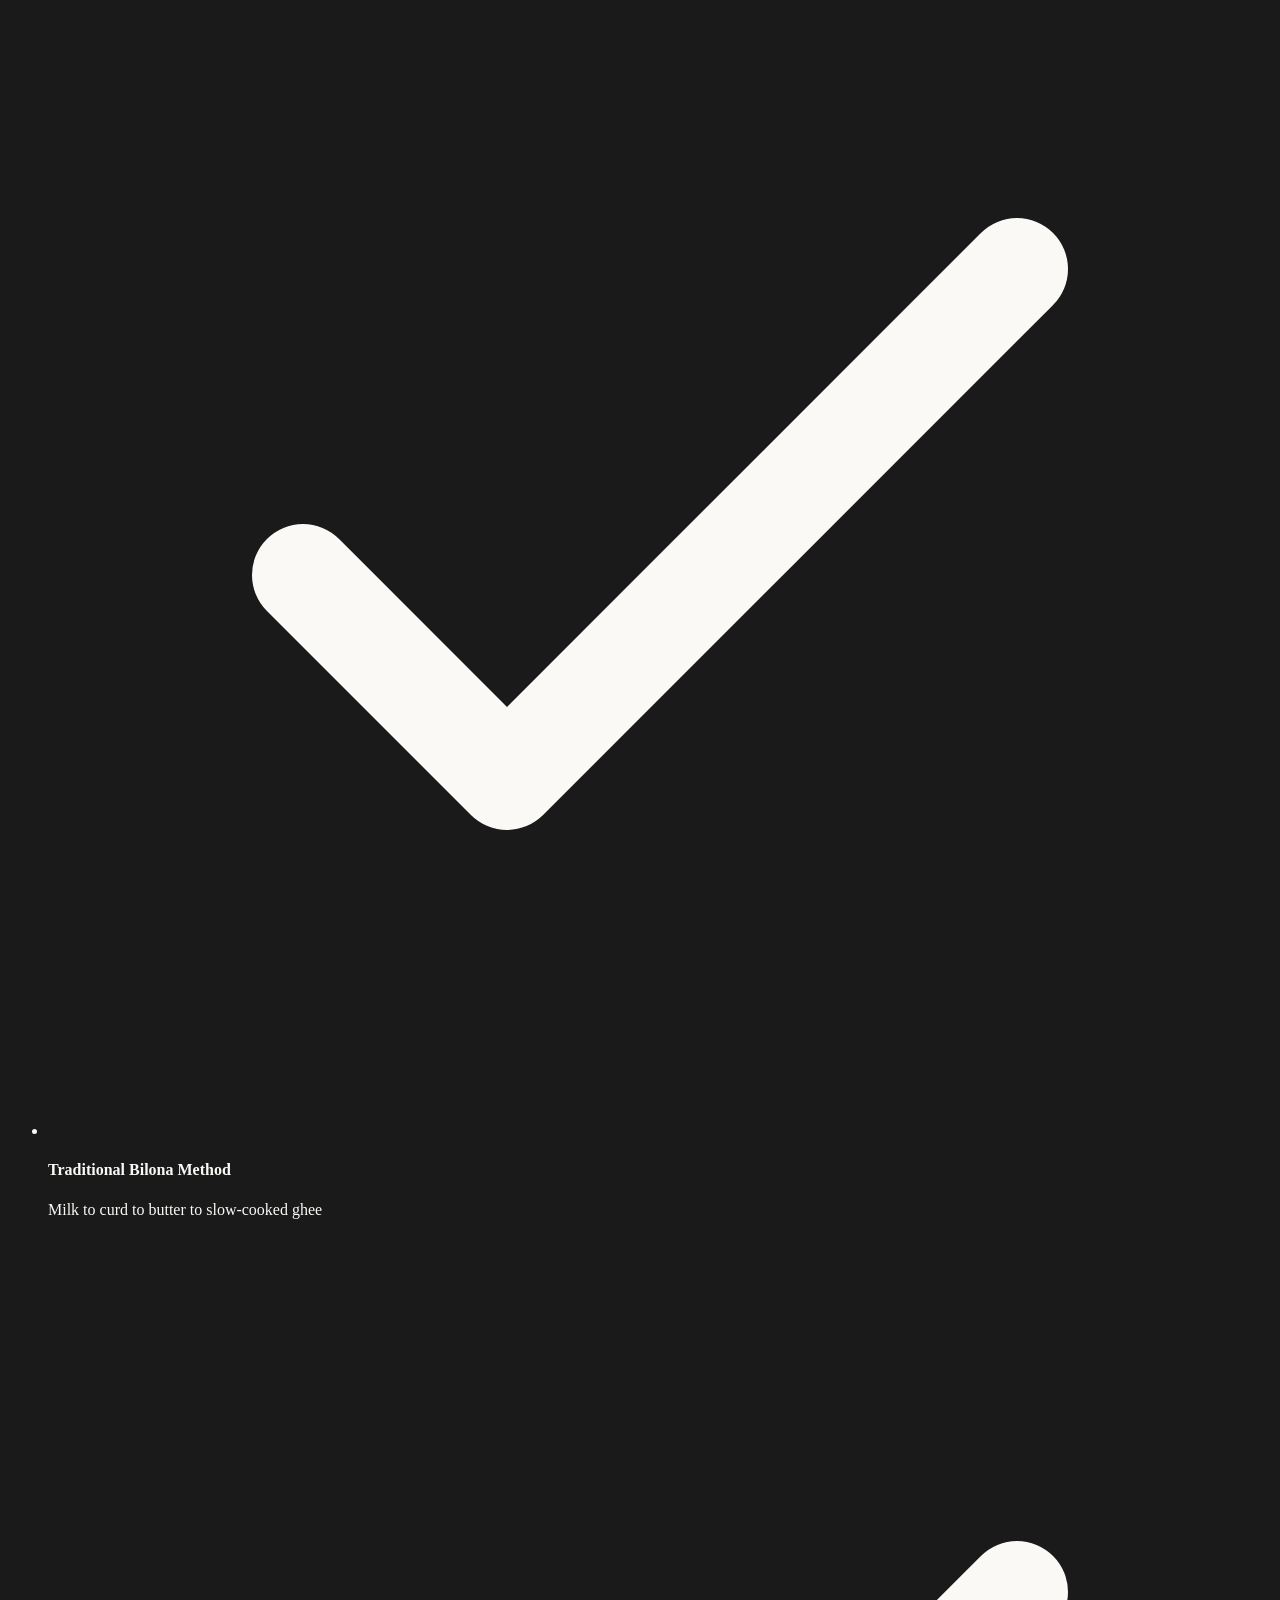
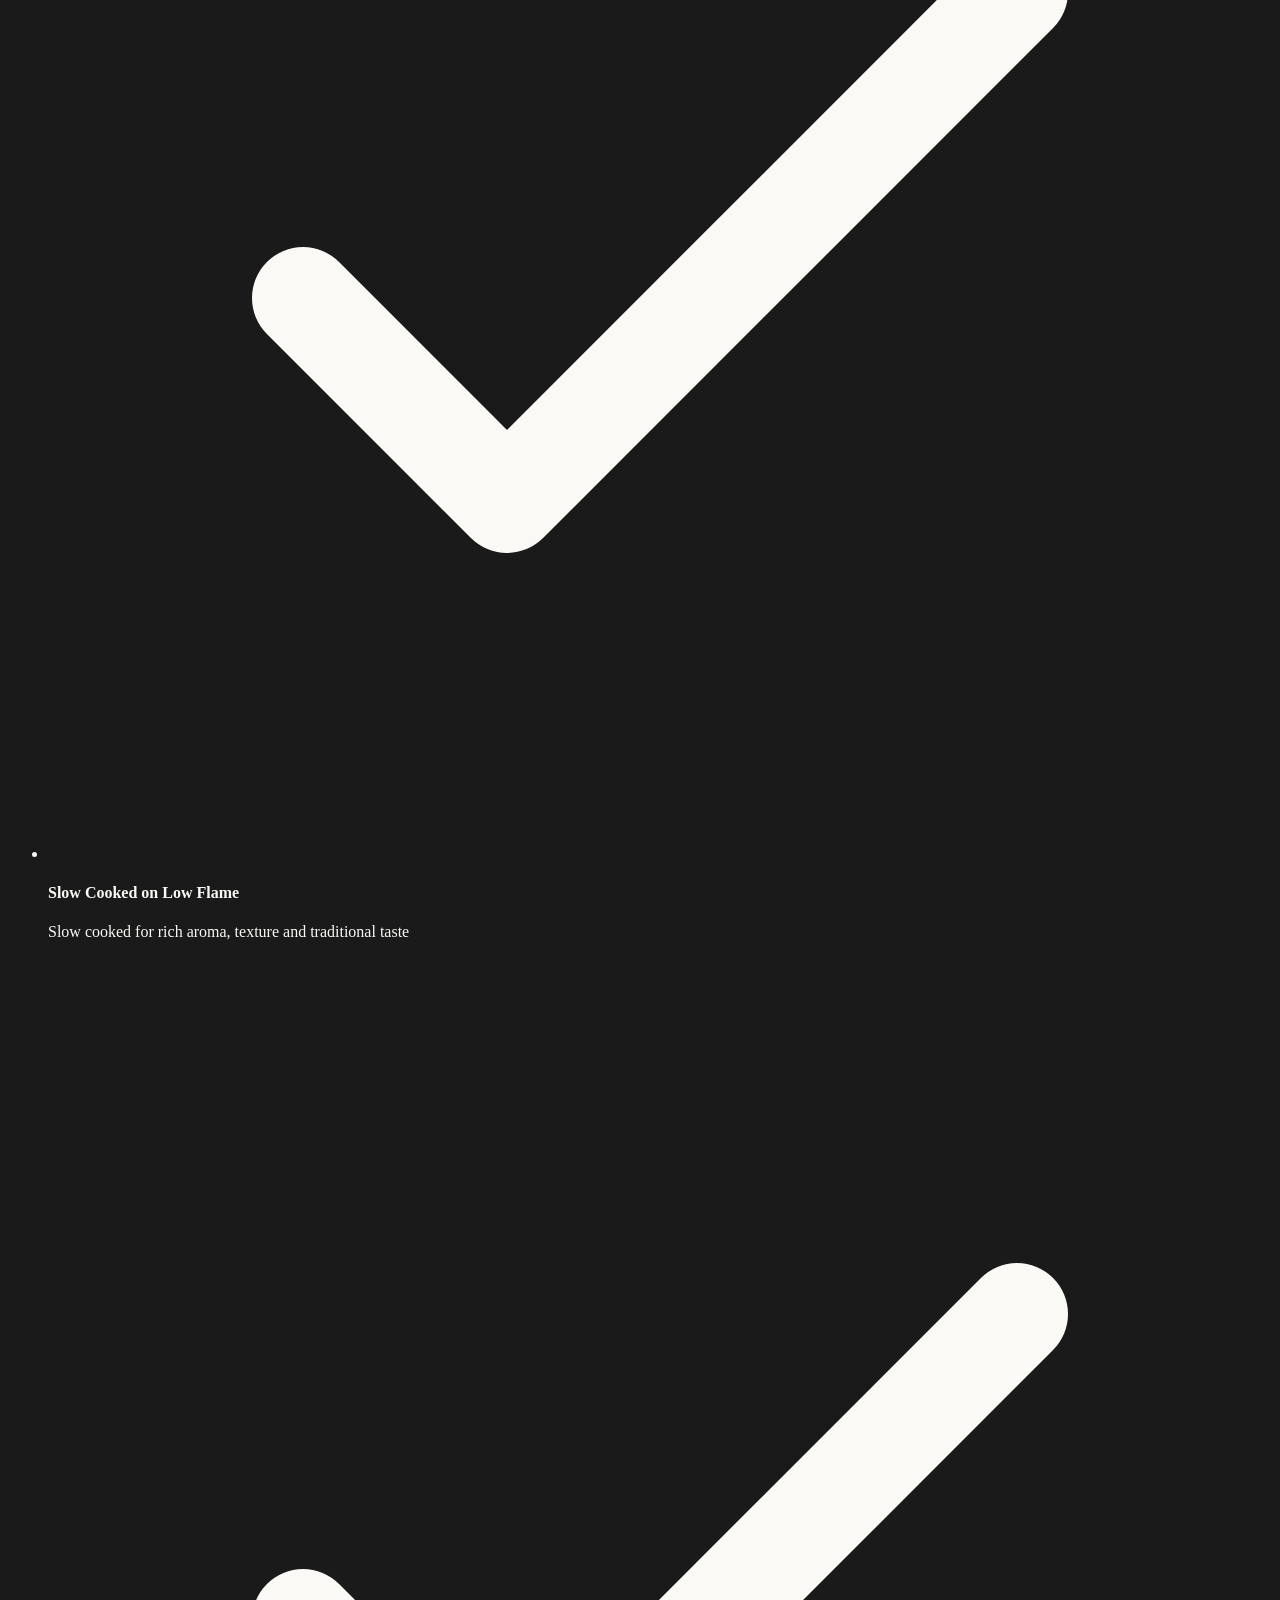
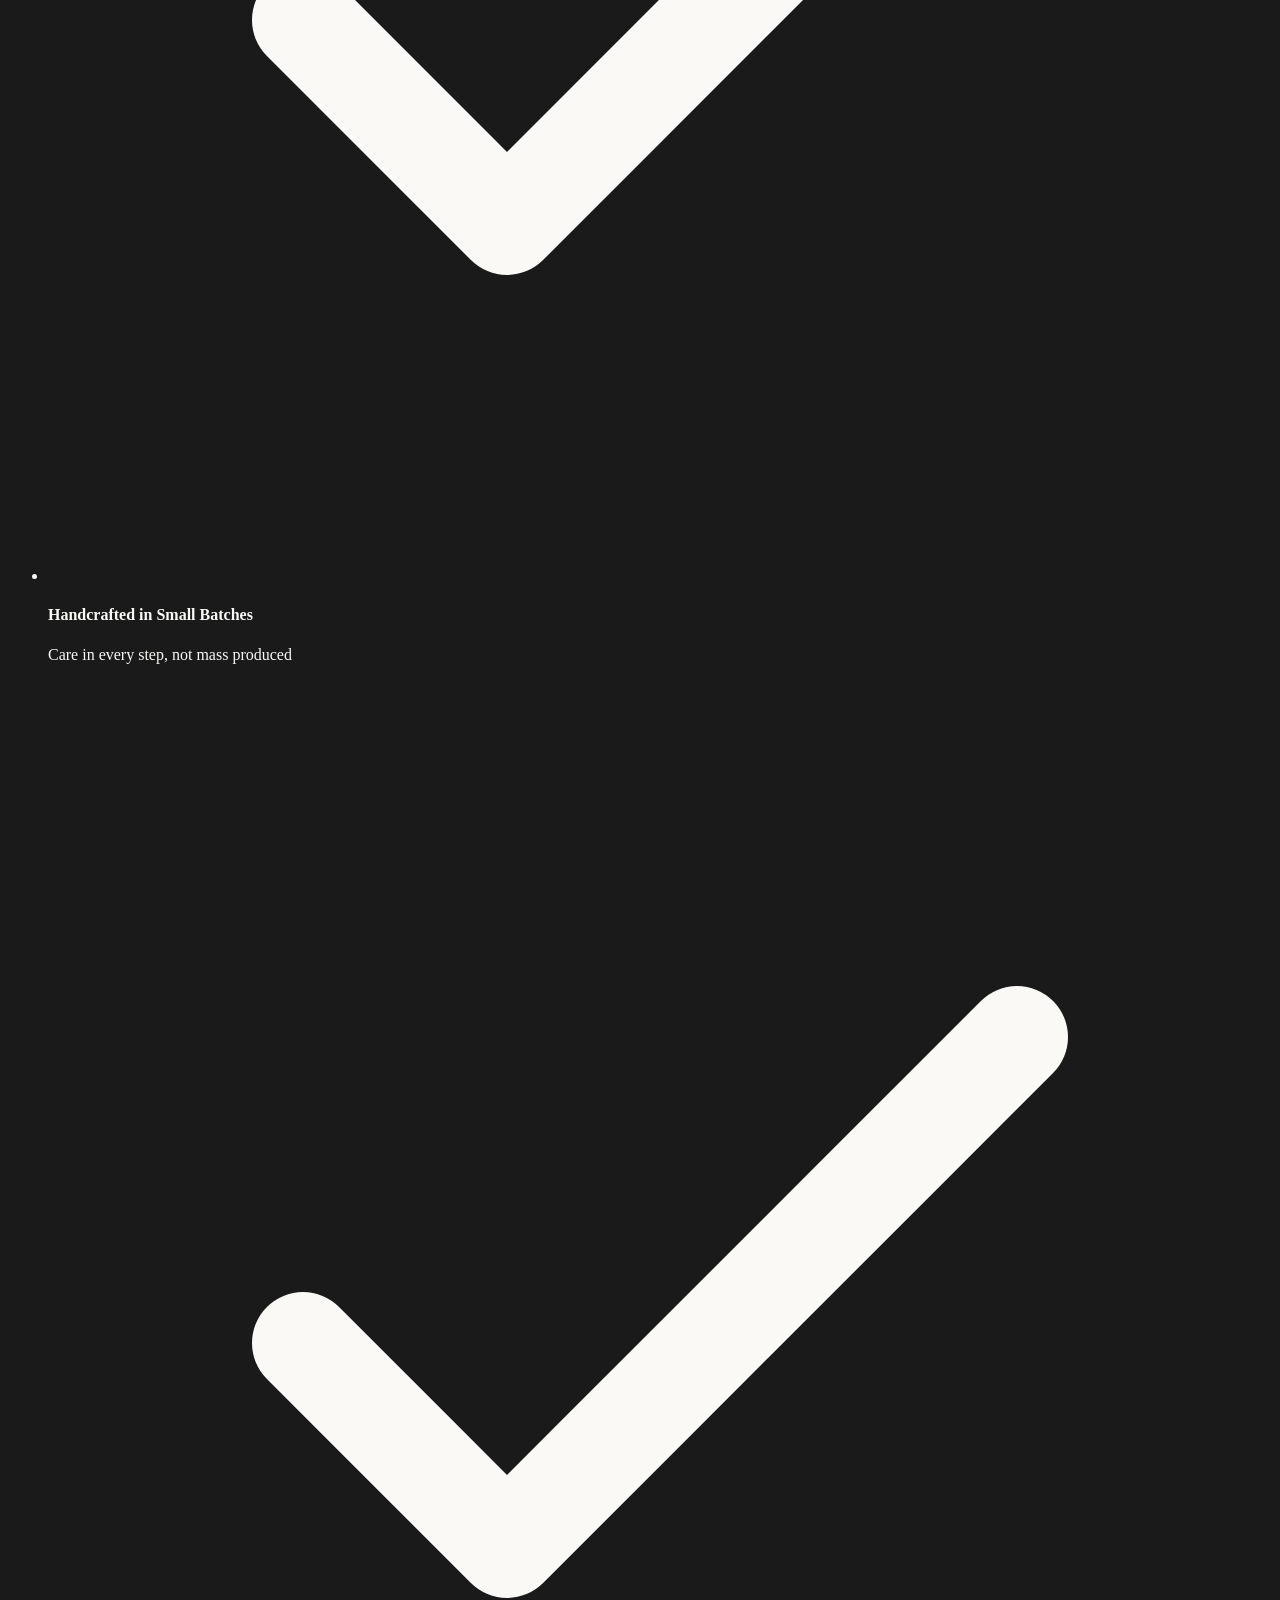
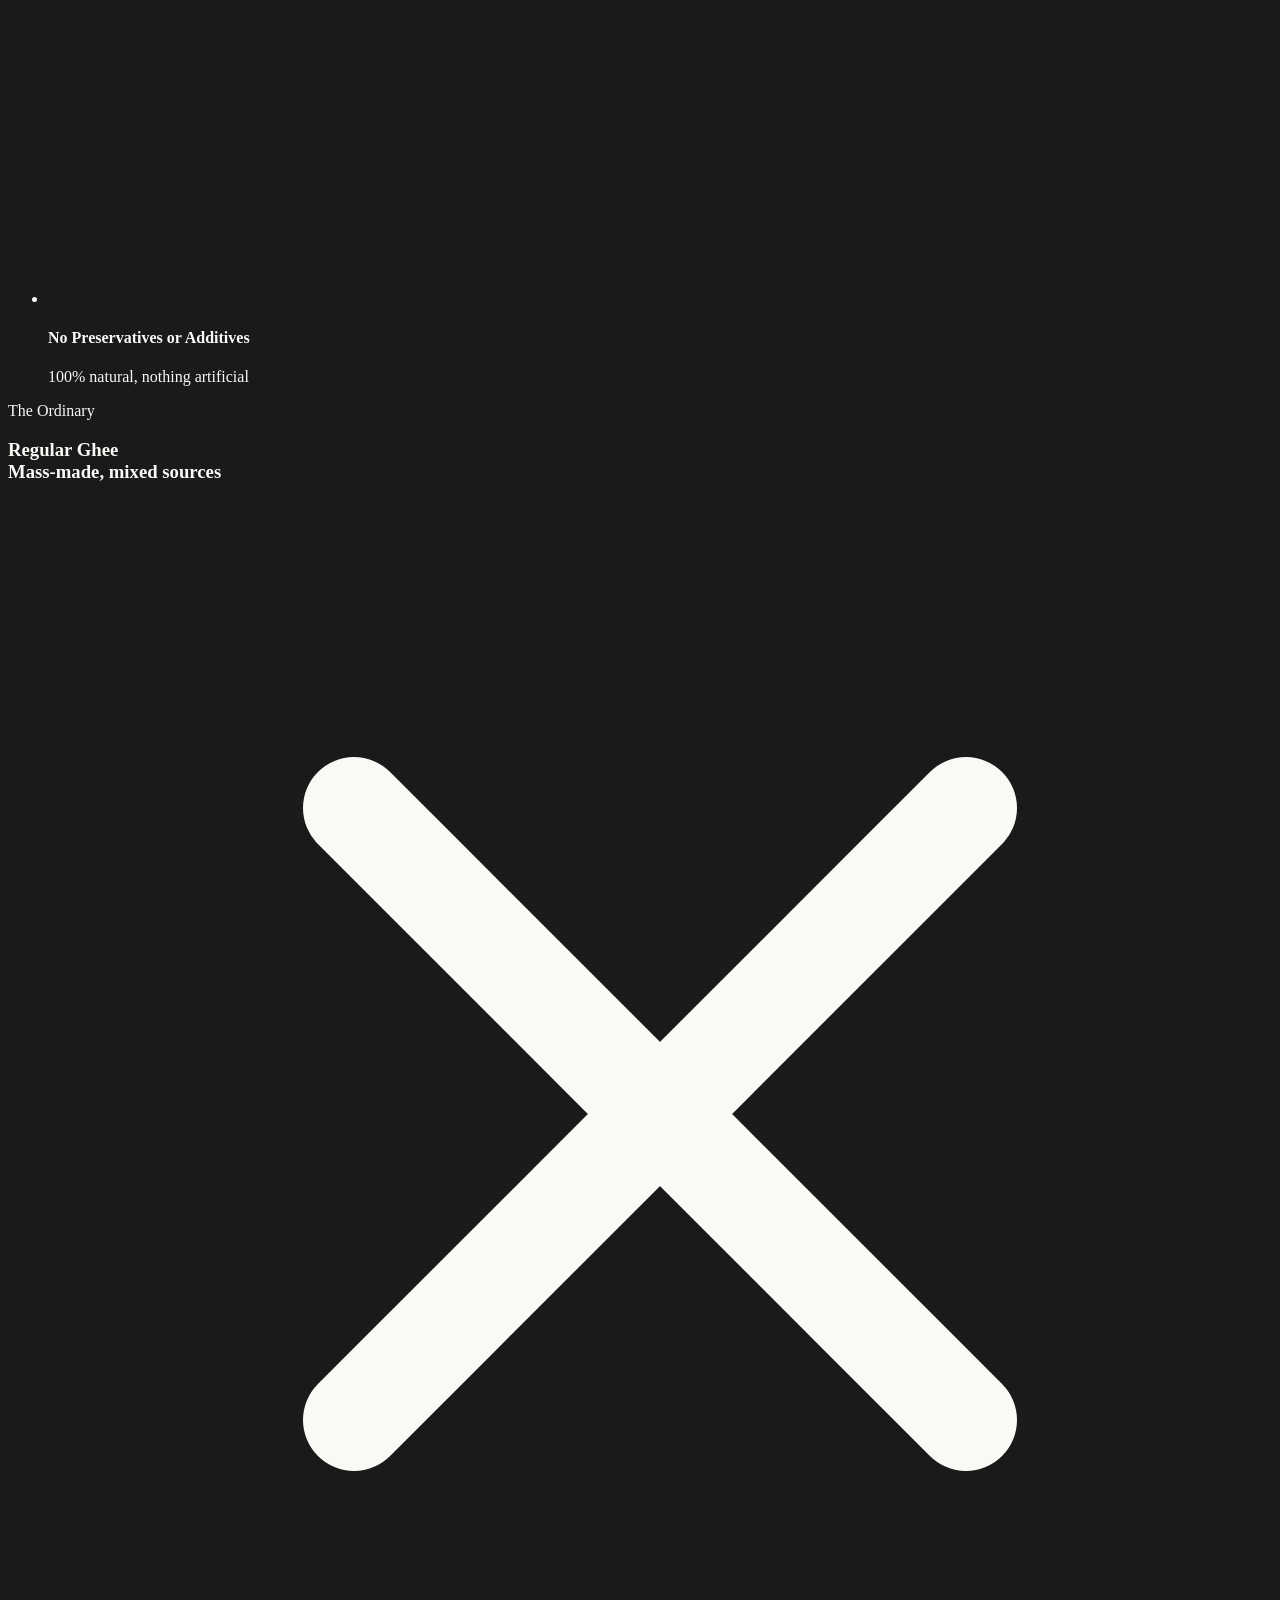
==== commit 8a5ac68e: "Add purity promise section and update contact link Added a new section highlighting the purity promi" ====
--- a/index.html
+++ b/index.html
@@ -82,6 +82,7 @@
                 <a href="index.html" class="text-xs tracking-[0.2em] uppercase text-gold transition-colors">Home</a>
                 <a href="product.html" class="text-xs tracking-[0.2em] uppercase text-alabaster hover:text-gold transition-colors">Shop</a>
                 <a href="about-us.html" class="text-xs tracking-[0.2em] uppercase text-alabaster hover:text-gold transition-colors">Our Story</a>
+                <a href="lab-report.html" class="text-xs tracking-[0.2em] uppercase text-alabaster hover:text-gold transition-colors">Lab Report</a>
                 <a href="contact.html" class="text-xs tracking-[0.2em] uppercase text-alabaster hover:text-gold transition-colors">Contact</a>
                 <a href="https://gauryafarms.com/cart" class="text-xs tracking-[0.2em] uppercase text-alabaster hover:text-gold transition-colors border border-white/20 px-4 py-2 hover:border-gold">Cart (0)</a>
             </div>
@@ -171,6 +172,187 @@
                 </div>
                 <div class="img-mask h-[60vh] w-full reveal-img">
                     <img src="assets/images/oil-bubbles.jpg" alt="Golden ghee" class="parallax-img" data-speed="0.8">
+                </div>
+            </div>
+        </section>
+
+        <!-- OUR PURITY PROMISE -->
+        <section class="py-32 px-6 bg-charcoal text-center">
+            <div class="max-w-7xl mx-auto">
+                <h2 class="font-serif text-4xl md:text-5xl leading-tight mb-16 chapter-heading">Our Purity <span class="italic text-gold">Promise.</span></h2>
+                <div class="grid grid-cols-2 md:grid-cols-5 gap-6 chapter-body">
+                    <div class="border border-white/10 bg-[#151515] p-8 flex flex-col items-center hover:border-gold transition-colors duration-300">
+                        <svg class="w-12 h-12 text-gold mb-6" fill="none" stroke="currentColor" viewBox="0 0 24 24"><path stroke-linecap="round" stroke-linejoin="round" stroke-width="1.5" d="M9 12l2 2 4-4m5.618-4.016A11.955 11.955 0 0112 2.944a11.955 11.955 0 01-8.618 3.04A12.02 12.02 0 003 9c0 5.591 3.824 10.29 9 11.622 5.176-1.332 9-6.03 9-11.622 0-1.042-.133-2.052-.382-3.016z"></path></svg>
+                        <h3 class="text-sm font-medium tracking-wide">FSSAI Licensed</h3>
+                    </div>
+                    <div class="border border-white/10 bg-[#151515] p-8 flex flex-col items-center hover:border-gold transition-colors duration-300">
+                        <svg class="w-12 h-12 text-gold mb-6" fill="none" stroke="currentColor" viewBox="0 0 24 24"><path stroke-linecap="round" stroke-linejoin="round" stroke-width="1.5" d="M5 3v4M3 5h4M6 17v4m-2-2h4m5-16l2.286 6.857L21 12l-5.714 2.143L13 21l-2.286-6.857L5 12l5.714-2.143L13 3z"></path></svg>
+                        <h3 class="text-sm font-medium tracking-wide">A2 Gir Cow Milk</h3>
+                    </div>
+                    <div class="border border-white/10 bg-[#151515] p-8 flex flex-col items-center hover:border-gold transition-colors duration-300">
+                        <svg class="w-12 h-12 text-gold mb-6" fill="none" stroke="currentColor" viewBox="0 0 24 24"><path stroke-linecap="round" stroke-linejoin="round" stroke-width="1.5" d="M19.428 15.428a2 2 0 00-1.022-.547l-2.387-.477a6 6 0 00-3.86.517l-.318.158a6 6 0 01-3.86.517L6.05 15.21a2 2 0 00-1.806.547M8 4h8l-1 1v5.172a2 2 0 00.586 1.414l5 5c1.26 1.26.367 3.414-1.415 3.414H4.828c-1.782 0-2.674-2.154-1.414-3.414l5-5A2 2 0 009 10.172V5L8 4z"></path></svg>
+                        <h3 class="text-sm font-medium tracking-wide">Traditional Bilona</h3>
+                    </div>
+                    <div class="border border-white/10 bg-[#151515] p-8 flex flex-col items-center hover:border-gold transition-colors duration-300">
+                        <svg class="w-12 h-12 text-gold mb-6" fill="none" stroke="currentColor" viewBox="0 0 24 24"><path stroke-linecap="round" stroke-linejoin="round" stroke-width="1.5" d="M9 5H7a2 2 0 00-2 2v12a2 2 0 002 2h10a2 2 0 002-2V7a2 2 0 00-2-2h-2M9 5a2 2 0 002 2h2a2 2 0 002-2M9 5a2 2 0 012-2h2a2 2 0 012 2m-6 9l2 2 4-4"></path></svg>
+                        <h3 class="text-sm font-medium tracking-wide">Lab Tested</h3>
+                    </div>
+                    <div class="border border-white/10 bg-[#151515] p-8 flex flex-col items-center hover:border-gold transition-colors duration-300">
+                        <svg class="w-12 h-12 text-gold mb-6" fill="none" stroke="currentColor" viewBox="0 0 24 24"><path stroke-linecap="round" stroke-linejoin="round" stroke-width="1.5" d="M3.055 11H5a2 2 0 012 2v1a2 2 0 002 2 2 2 0 012 2v2.945M8 3.935V5.5A2.5 2.5 0 0010.5 8h.5a2 2 0 012 2 2 2 0 104 0 2 2 0 012-2h1.064M15 20.488V18a2 2 0 012-2h3.064M21 12a9 9 0 11-18 0 9 9 0 0118 0z"></path></svg>
+                        <h3 class="text-sm font-medium tracking-wide">Preservative Free</h3>
+                    </div>
+                </div>
+            </div>
+        </section>
+
+        <!-- HOW ITS MADE: BILONA METHOD -->
+        <section class="py-32 px-6 bg-[#111111] text-center border-y border-white/5 overflow-hidden">
+            <div class="max-w-7xl mx-auto">
+                <h2 class="font-serif text-4xl md:text-5xl leading-tight mb-20 chapter-heading">How It's Made: <span class="italic text-gold">The Bilona Method</span></h2>
+                
+                <div class="flex flex-col md:flex-row items-center justify-between relative max-w-5xl mx-auto chapter-body">
+                    <!-- Line connecting steps (Desktop) -->
+                    <div class="hidden md:block absolute top-1/2 left-10 right-10 h-[1px] bg-white/10 -z-10 transform -translate-y-1/2"></div>
+                    
+                    <div class="flex flex-col items-center mb-10 md:mb-0 bg-[#111111] px-4">
+                        <div class="w-24 h-24 rounded-full border border-gold/30 flex items-center justify-center mb-4 bg-[#1A1A1A]">
+                            <span class="text-gold font-serif text-2xl italic">1</span>
+                        </div>
+                        <h3 class="font-medium text-sm tracking-widest uppercase">A2 Milk</h3>
+                    </div>
+                    
+                    <div class="flex flex-col items-center mb-10 md:mb-0 bg-[#111111] px-4">
+                        <div class="w-24 h-24 rounded-full border border-gold/30 flex items-center justify-center mb-4 bg-[#1A1A1A]">
+                            <span class="text-gold font-serif text-2xl italic">2</span>
+                        </div>
+                        <h3 class="font-medium text-sm tracking-widest uppercase">Curd</h3>
+                    </div>
+                    
+                    <div class="flex flex-col items-center mb-10 md:mb-0 bg-[#111111] px-4">
+                        <div class="w-24 h-24 rounded-full border border-gold flex items-center justify-center mb-4 bg-gold/10 shadow-[0_0_20px_rgba(197,160,89,0.2)]">
+                            <span class="text-gold font-serif text-2xl italic">3</span>
+                        </div>
+                        <h3 class="font-medium text-sm tracking-widest uppercase text-gold">Churned</h3>
+                    </div>
+                    
+                    <div class="flex flex-col items-center mb-10 md:mb-0 bg-[#111111] px-4">
+                        <div class="w-24 h-24 rounded-full border border-gold/30 flex items-center justify-center mb-4 bg-[#1A1A1A]">
+                            <span class="text-gold font-serif text-2xl italic">4</span>
+                        </div>
+                        <h3 class="font-medium text-sm tracking-widest uppercase">Slow Heat</h3>
+                    </div>
+                    
+                    <div class="flex flex-col items-center bg-[#111111] px-4">
+                        <div class="w-24 h-24 rounded-full border border-gold/30 flex items-center justify-center mb-4 bg-[#1A1A1A]">
+                            <span class="text-gold font-serif text-2xl italic">5</span>
+                        </div>
+                        <h3 class="font-medium text-sm tracking-widest uppercase">Pure A2 Ghee</h3>
+                    </div>
+                </div>
+            </div>
+        </section>
+
+        <!-- COMPARISON SECTION -->
+        <section class="py-32 px-6 bg-[#151515]">
+            <div class="max-w-6xl mx-auto">
+                <div class="text-center mb-16">
+                    <p class="text-gold tracking-[0.2em] uppercase text-xs font-bold mb-4 chapter-step">Gaurya Farms vs Regular Ghee</p>
+                    <h2 class="font-serif text-4xl md:text-5xl leading-tight chapter-heading">Why Choose<br><span class="italic text-gold">A2 Bilona Ghee?</span></h2>
+                </div>
+
+                <div class="grid grid-cols-1 md:grid-cols-2 gap-0 border border-white/10 rounded-2xl overflow-hidden shadow-2xl relative chapter-body">
+                    <!-- VS Badge -->
+                    <div class="absolute left-1/2 top-1/2 transform -translate-x-1/2 -translate-y-1/2 w-12 h-12 bg-[#1A1A1A] border border-gold rounded-full flex items-center justify-center z-10 hidden md:flex">
+                        <span class="text-gold font-serif italic font-bold">VS</span>
+                    </div>
+
+                    <!-- Left: Gaurya Farms (Green/Gold theme adapted to dark mode) -->
+                    <div class="bg-[#1c2419] p-10 md:p-14">
+                        <p class="text-gold tracking-widest text-xs uppercase font-bold mb-4">Our Promise</p>
+                        <h3 class="font-serif text-3xl mb-10 text-alabaster">Gaurya Farms Bilona Ghee<br><span class="text-sm font-sans font-light italic text-white/70 block mt-2">Pure, traditional & nothing artificial</span></h3>
+                        
+                        <ul class="space-y-8">
+                            <li class="flex items-start">
+                                <svg class="w-6 h-6 text-gold mt-1 mr-4 shrink-0" fill="none" stroke="currentColor" viewBox="0 0 24 24"><path stroke-linecap="round" stroke-linejoin="round" stroke-width="2" d="M5 13l4 4L19 7"></path></svg>
+                                <div>
+                                    <h4 class="font-bold text-alabaster">Made from A2 Gir Cow Milk</h4>
+                                    <p class="text-sm text-white/60 font-light mt-1">Ethically cared for indigenous Gir cows</p>
+                                </div>
+                            </li>
+                            <li class="flex items-start">
+                                <svg class="w-6 h-6 text-gold mt-1 mr-4 shrink-0" fill="none" stroke="currentColor" viewBox="0 0 24 24"><path stroke-linecap="round" stroke-linejoin="round" stroke-width="2" d="M5 13l4 4L19 7"></path></svg>
+                                <div>
+                                    <h4 class="font-bold text-alabaster">Traditional Bilona Method</h4>
+                                    <p class="text-sm text-white/60 font-light mt-1">Milk to curd to butter to slow-cooked ghee</p>
+                                </div>
+                            </li>
+                            <li class="flex items-start">
+                                <svg class="w-6 h-6 text-gold mt-1 mr-4 shrink-0" fill="none" stroke="currentColor" viewBox="0 0 24 24"><path stroke-linecap="round" stroke-linejoin="round" stroke-width="2" d="M5 13l4 4L19 7"></path></svg>
+                                <div>
+                                    <h4 class="font-bold text-alabaster">Slow Cooked on Low Flame</h4>
+                                    <p class="text-sm text-white/60 font-light mt-1">Slow cooked for rich aroma, texture and traditional taste</p>
+                                </div>
+                            </li>
+                            <li class="flex items-start">
+                                <svg class="w-6 h-6 text-gold mt-1 mr-4 shrink-0" fill="none" stroke="currentColor" viewBox="0 0 24 24"><path stroke-linecap="round" stroke-linejoin="round" stroke-width="2" d="M5 13l4 4L19 7"></path></svg>
+                                <div>
+                                    <h4 class="font-bold text-alabaster">Handcrafted in Small Batches</h4>
+                                    <p class="text-sm text-white/60 font-light mt-1">Care in every step, not mass produced</p>
+                                </div>
+                            </li>
+                            <li class="flex items-start">
+                                <svg class="w-6 h-6 text-gold mt-1 mr-4 shrink-0" fill="none" stroke="currentColor" viewBox="0 0 24 24"><path stroke-linecap="round" stroke-linejoin="round" stroke-width="2" d="M5 13l4 4L19 7"></path></svg>
+                                <div>
+                                    <h4 class="font-bold text-alabaster">No Preservatives or Additives</h4>
+                                    <p class="text-sm text-white/60 font-light mt-1">100% natural, nothing artificial</p>
+                                </div>
+                            </li>
+                        </ul>
+                    </div>
+
+                    <!-- Right: Regular Ghee -->
+                    <div class="bg-[#222222] p-10 md:p-14">
+                        <p class="text-muted tracking-widest text-xs uppercase font-bold mb-4">The Ordinary</p>
+                        <h3 class="font-serif text-3xl mb-10 text-white/60">Regular Ghee<br><span class="text-sm font-sans font-light italic text-white/40 block mt-2">Mass-made, mixed sources</span></h3>
+                        
+                        <ul class="space-y-8">
+                            <li class="flex items-start">
+                                <svg class="w-6 h-6 text-red-900/50 mt-1 mr-4 shrink-0" fill="none" stroke="currentColor" viewBox="0 0 24 24"><path stroke-linecap="round" stroke-linejoin="round" stroke-width="2" d="M6 18L18 6M6 6l12 12"></path></svg>
+                                <div>
+                                    <h4 class="font-bold text-white/60">Mixed or Crossbred Cow Milk</h4>
+                                    <p class="text-sm text-white/40 font-light mt-1">Milk may come from mixed or unknown sources</p>
+                                </div>
+                            </li>
+                            <li class="flex items-start">
+                                <svg class="w-6 h-6 text-red-900/50 mt-1 mr-4 shrink-0" fill="none" stroke="currentColor" viewBox="0 0 24 24"><path stroke-linecap="round" stroke-linejoin="round" stroke-width="2" d="M6 18L18 6M6 6l12 12"></path></svg>
+                                <div>
+                                    <h4 class="font-bold text-white/60">Cream Based Method</h4>
+                                    <p class="text-sm text-white/40 font-light mt-1">Made using cream separation method</p>
+                                </div>
+                            </li>
+                            <li class="flex items-start">
+                                <svg class="w-6 h-6 text-red-900/50 mt-1 mr-4 shrink-0" fill="none" stroke="currentColor" viewBox="0 0 24 24"><path stroke-linecap="round" stroke-linejoin="round" stroke-width="2" d="M6 18L18 6M6 6l12 12"></path></svg>
+                                <div>
+                                    <h4 class="font-bold text-white/60">High Heat Industrial Processing</h4>
+                                    <p class="text-sm text-white/40 font-light mt-1">Processed at high temperatures</p>
+                                </div>
+                            </li>
+                            <li class="flex items-start">
+                                <svg class="w-6 h-6 text-red-900/50 mt-1 mr-4 shrink-0" fill="none" stroke="currentColor" viewBox="0 0 24 24"><path stroke-linecap="round" stroke-linejoin="round" stroke-width="2" d="M6 18L18 6M6 6l12 12"></path></svg>
+                                <div>
+                                    <h4 class="font-bold text-white/60">Mass Produced</h4>
+                                    <p class="text-sm text-white/40 font-light mt-1">Large scale production, less attention to details</p>
+                                </div>
+                            </li>
+                            <li class="flex items-start">
+                                <svg class="w-6 h-6 text-red-900/50 mt-1 mr-4 shrink-0" fill="none" stroke="currentColor" viewBox="0 0 24 24"><path stroke-linecap="round" stroke-linejoin="round" stroke-width="2" d="M6 18L18 6M6 6l12 12"></path></svg>
+                                <div>
+                                    <h4 class="font-bold text-white/60">May Contain Additives</h4>
+                                    <p class="text-sm text-white/40 font-light mt-1">Possible use of preservatives, flavors or synthetic additives</p>
+                                </div>
+                            </li>
+                        </ul>
+                    </div>
                 </div>
             </div>
         </section>
@@ -228,7 +410,8 @@
                 <div>
                     <h4 class="text-xs tracking-[0.2em] uppercase text-alabaster font-bold mb-6">Support</h4>
                     <ul class="space-y-4 text-sm font-light text-muted">
-                        <li><a href="https://gauryafarms.com/pages/contact" class="hover:text-gold transition-colors">Contact Us</a></li>
+                        <li><a href="contact.html" class="hover:text-gold transition-colors">Contact Us</a></li>
+                        <li><a href="lab-report.html" class="hover:text-gold transition-colors">Lab Report</a></li>
                         <li><a href="https://gauryafarms.com/policies/shipping-policy" class="hover:text-gold transition-colors">Shipping Policy</a></li>
                         <li><a href="https://gauryafarms.com/policies/refund-policy" class="hover:text-gold transition-colors">Refund Policy</a></li>
                         <li><a href="https://gauryafarms.com/policies/terms-of-service" class="hover:text-gold transition-colors">Terms of Service</a></li>
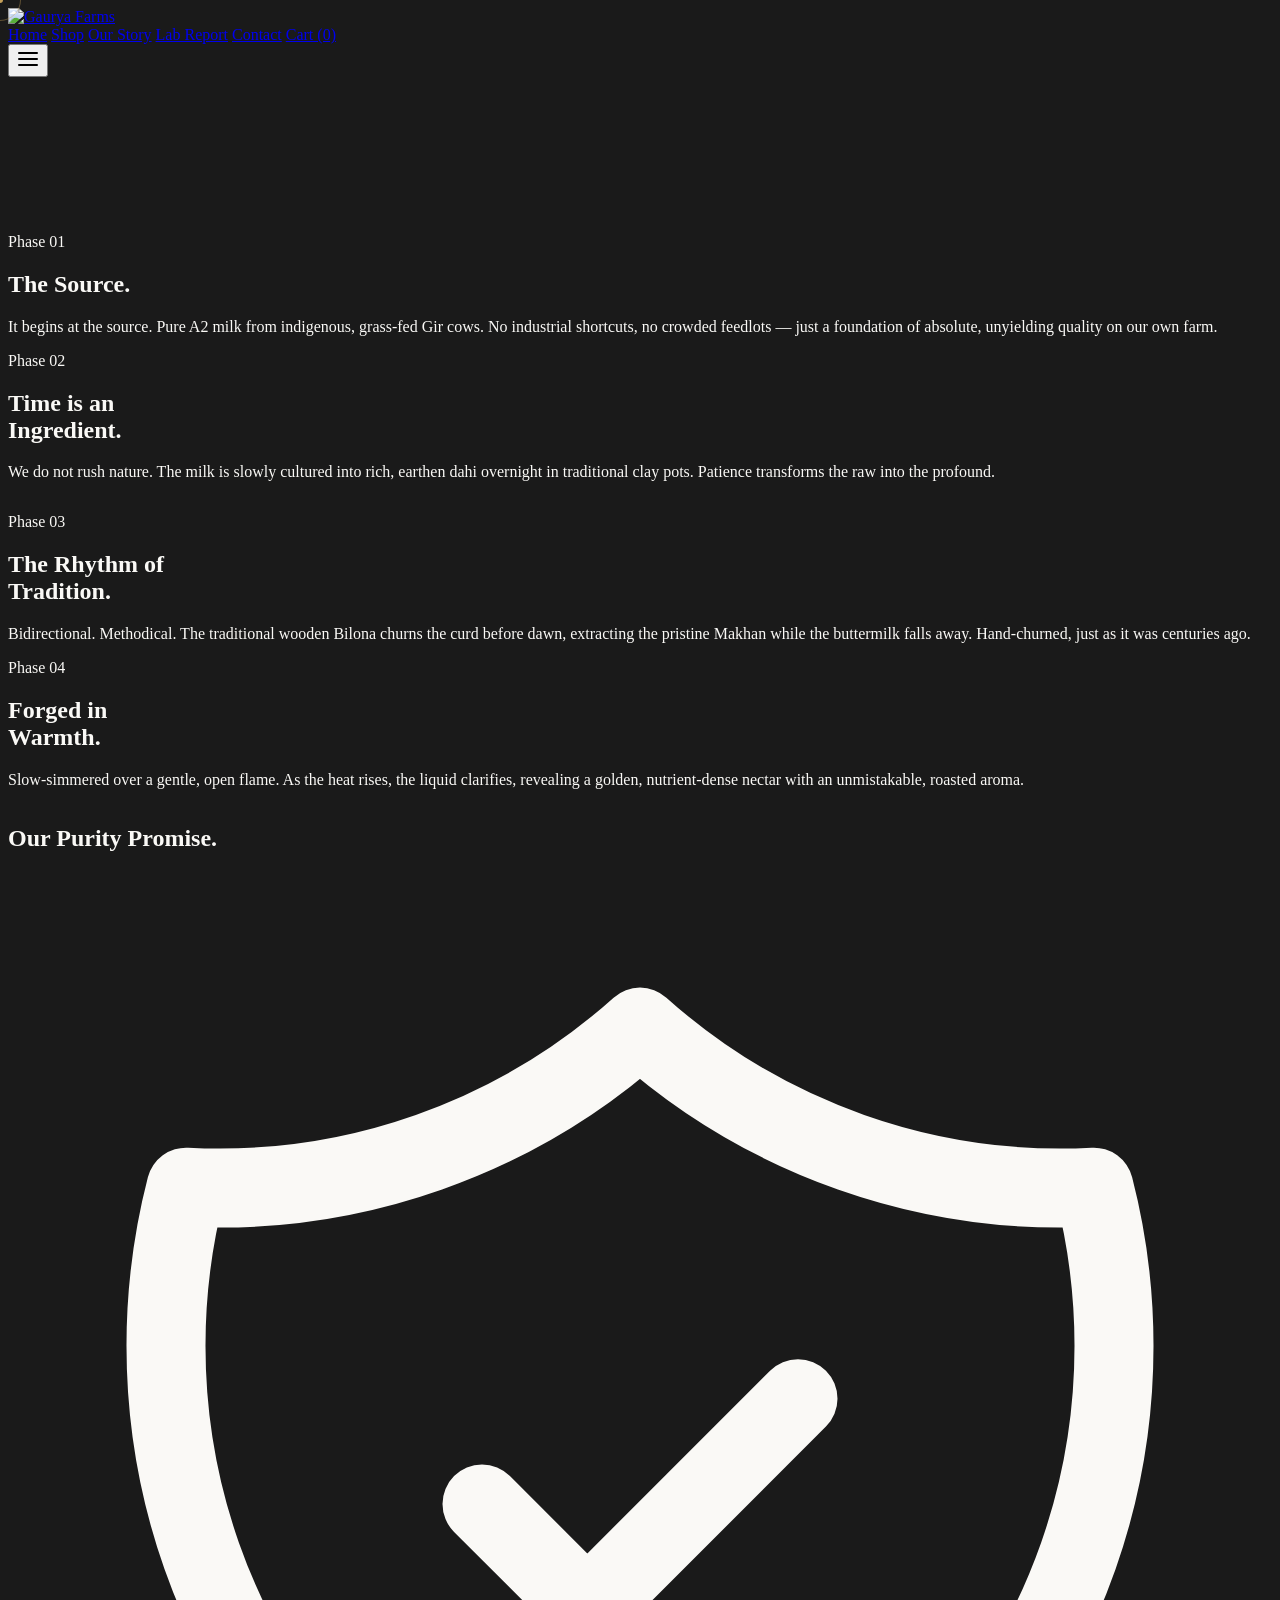
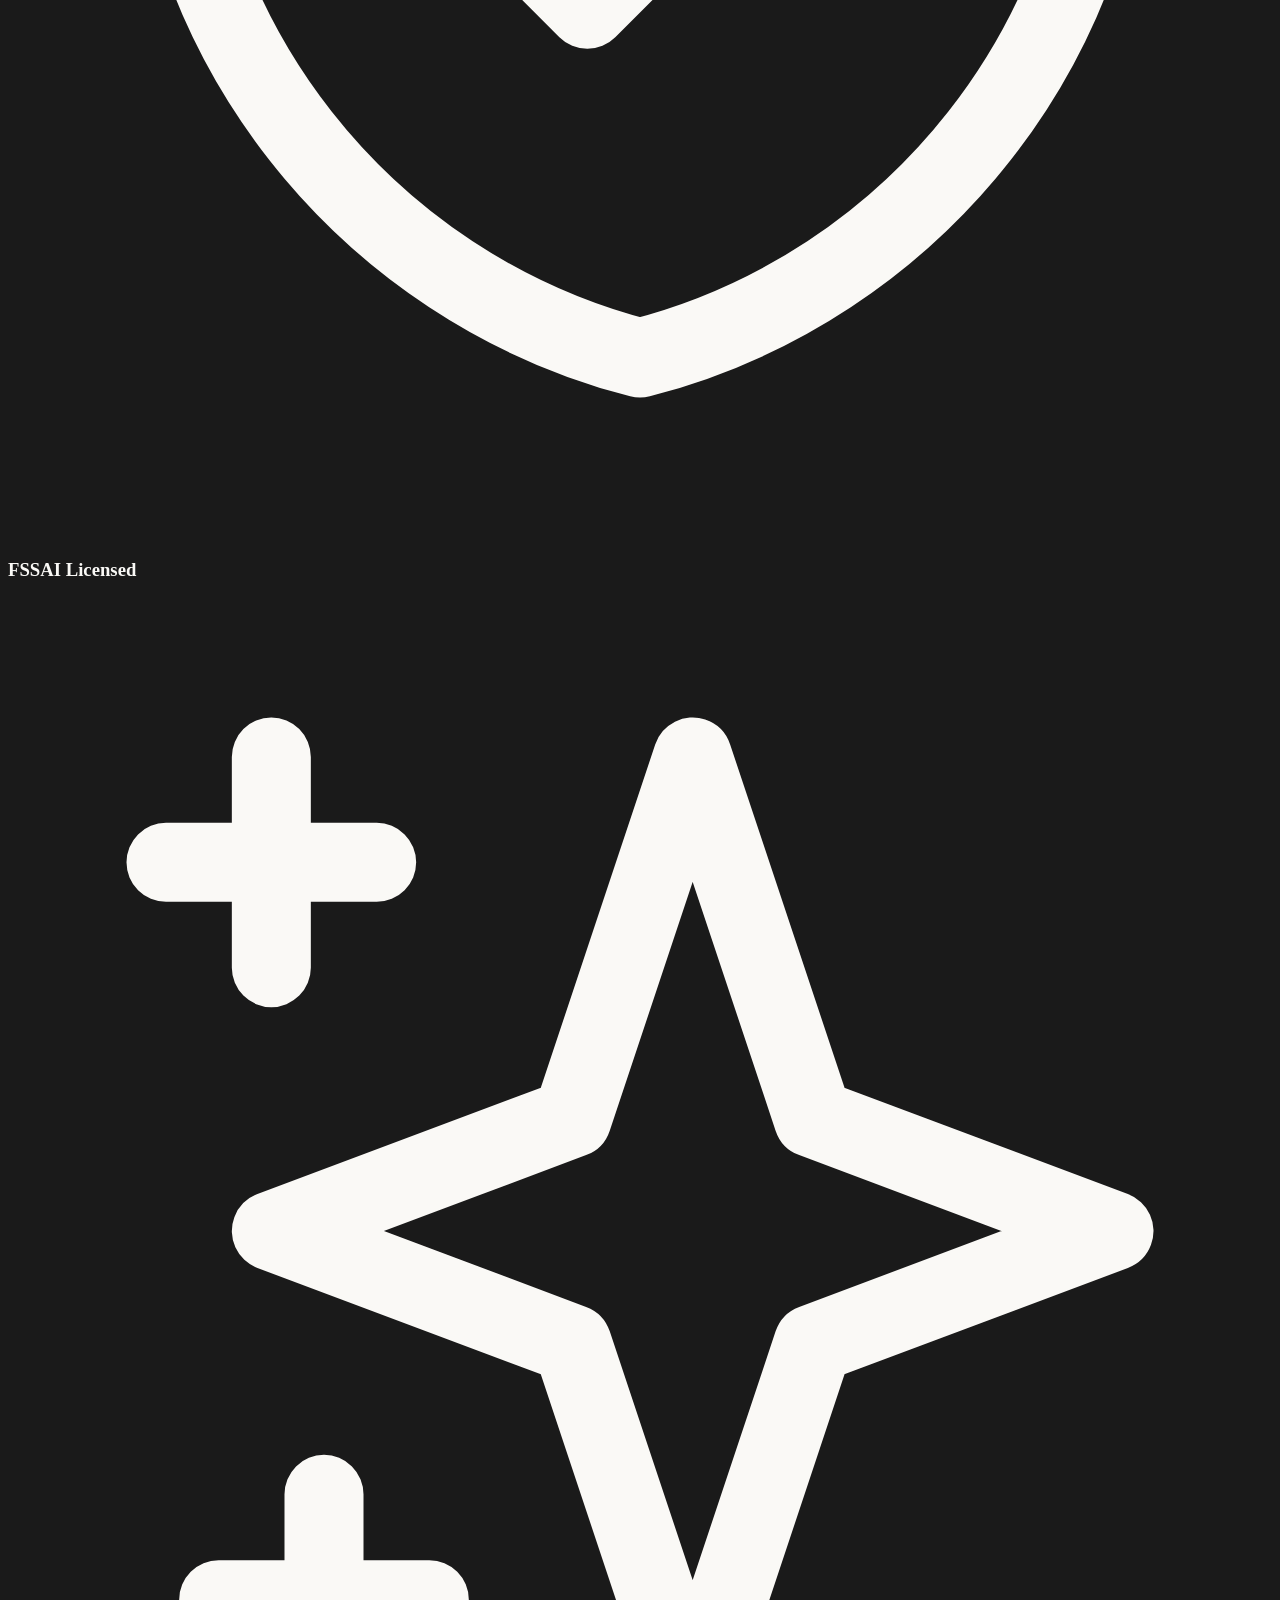
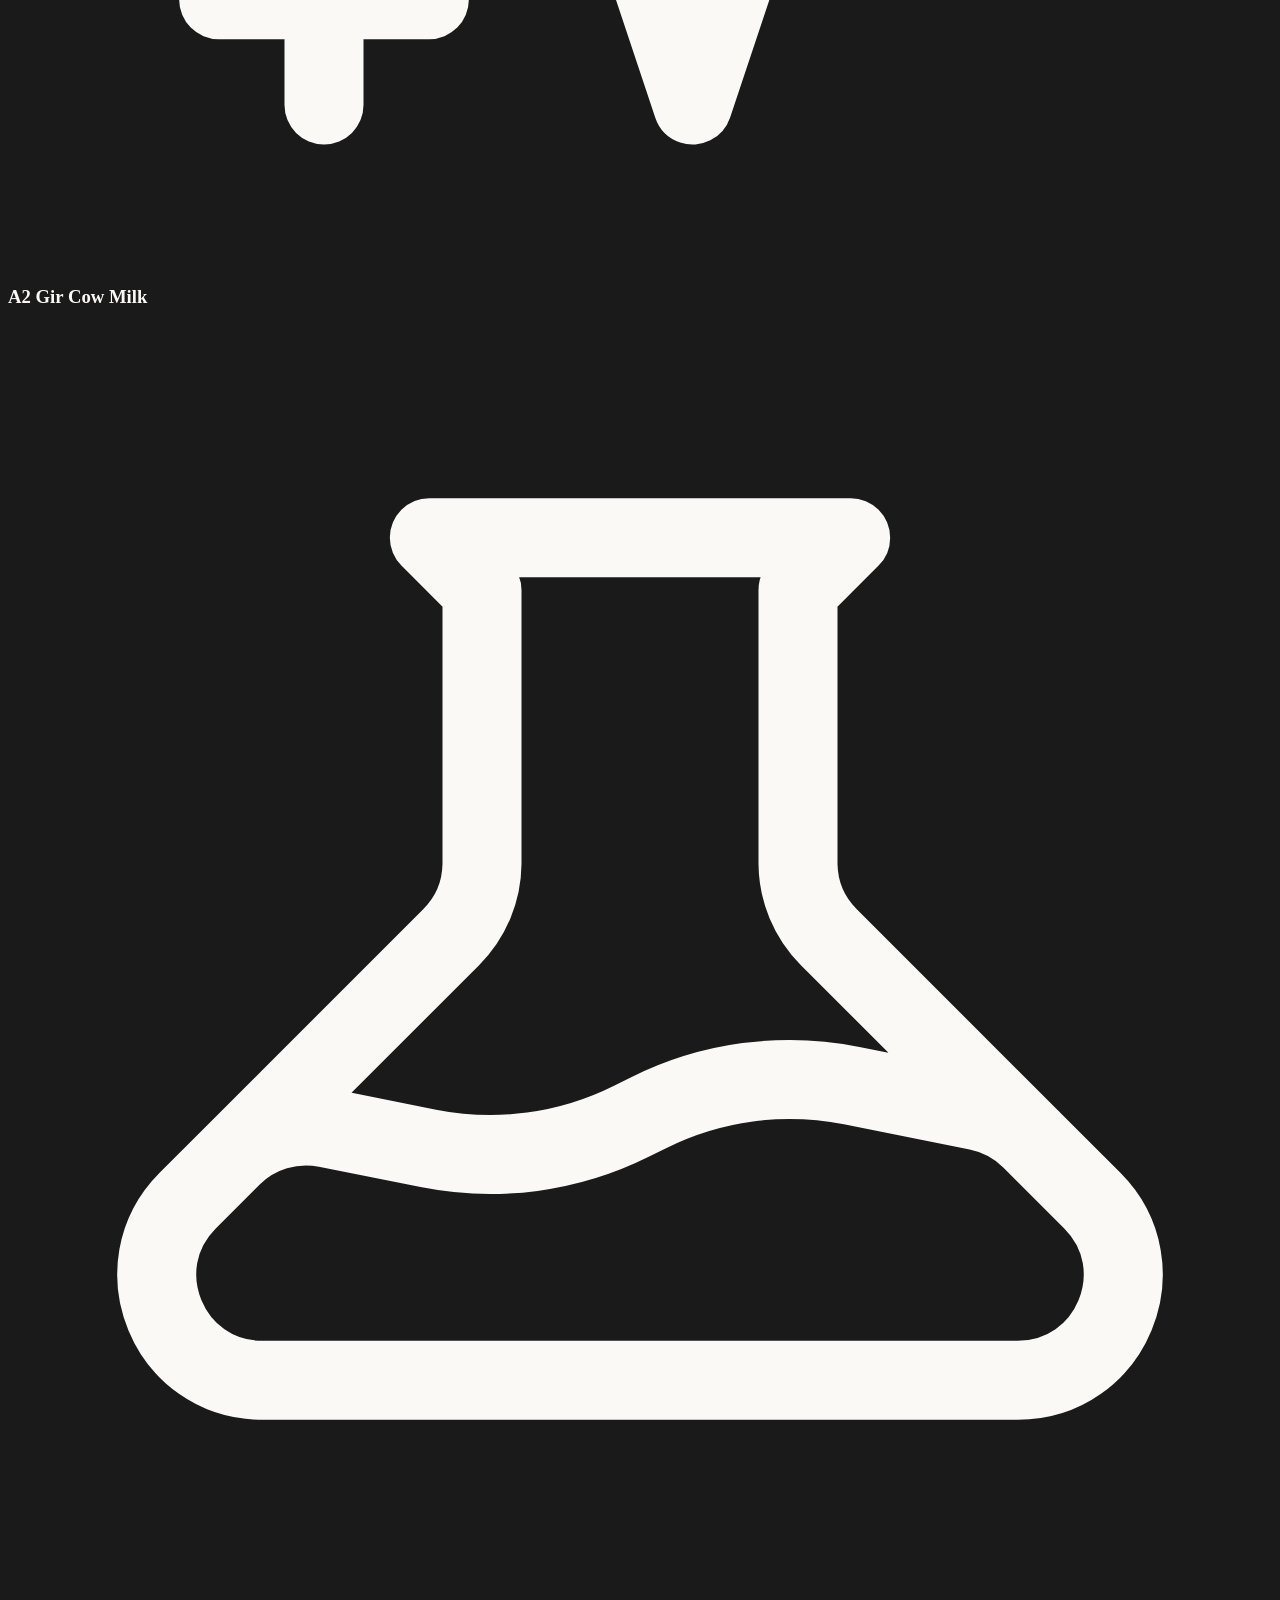
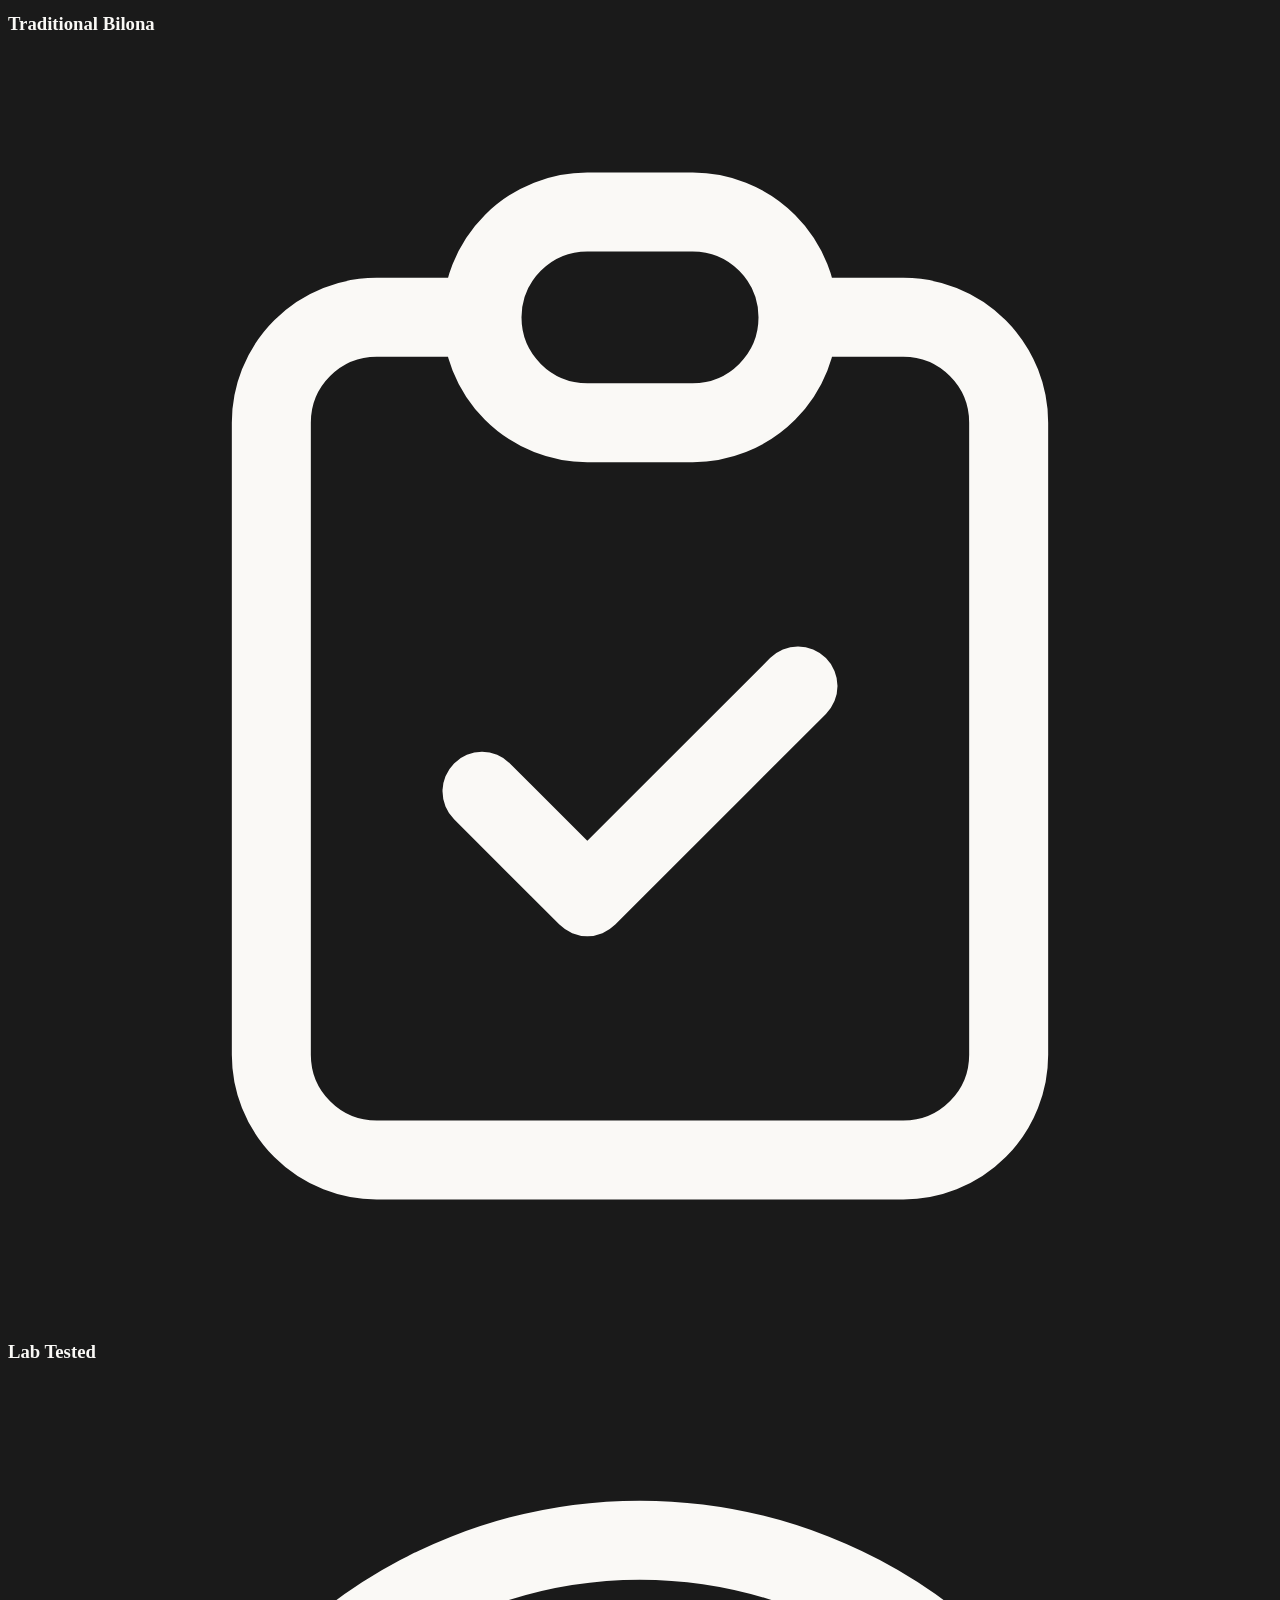
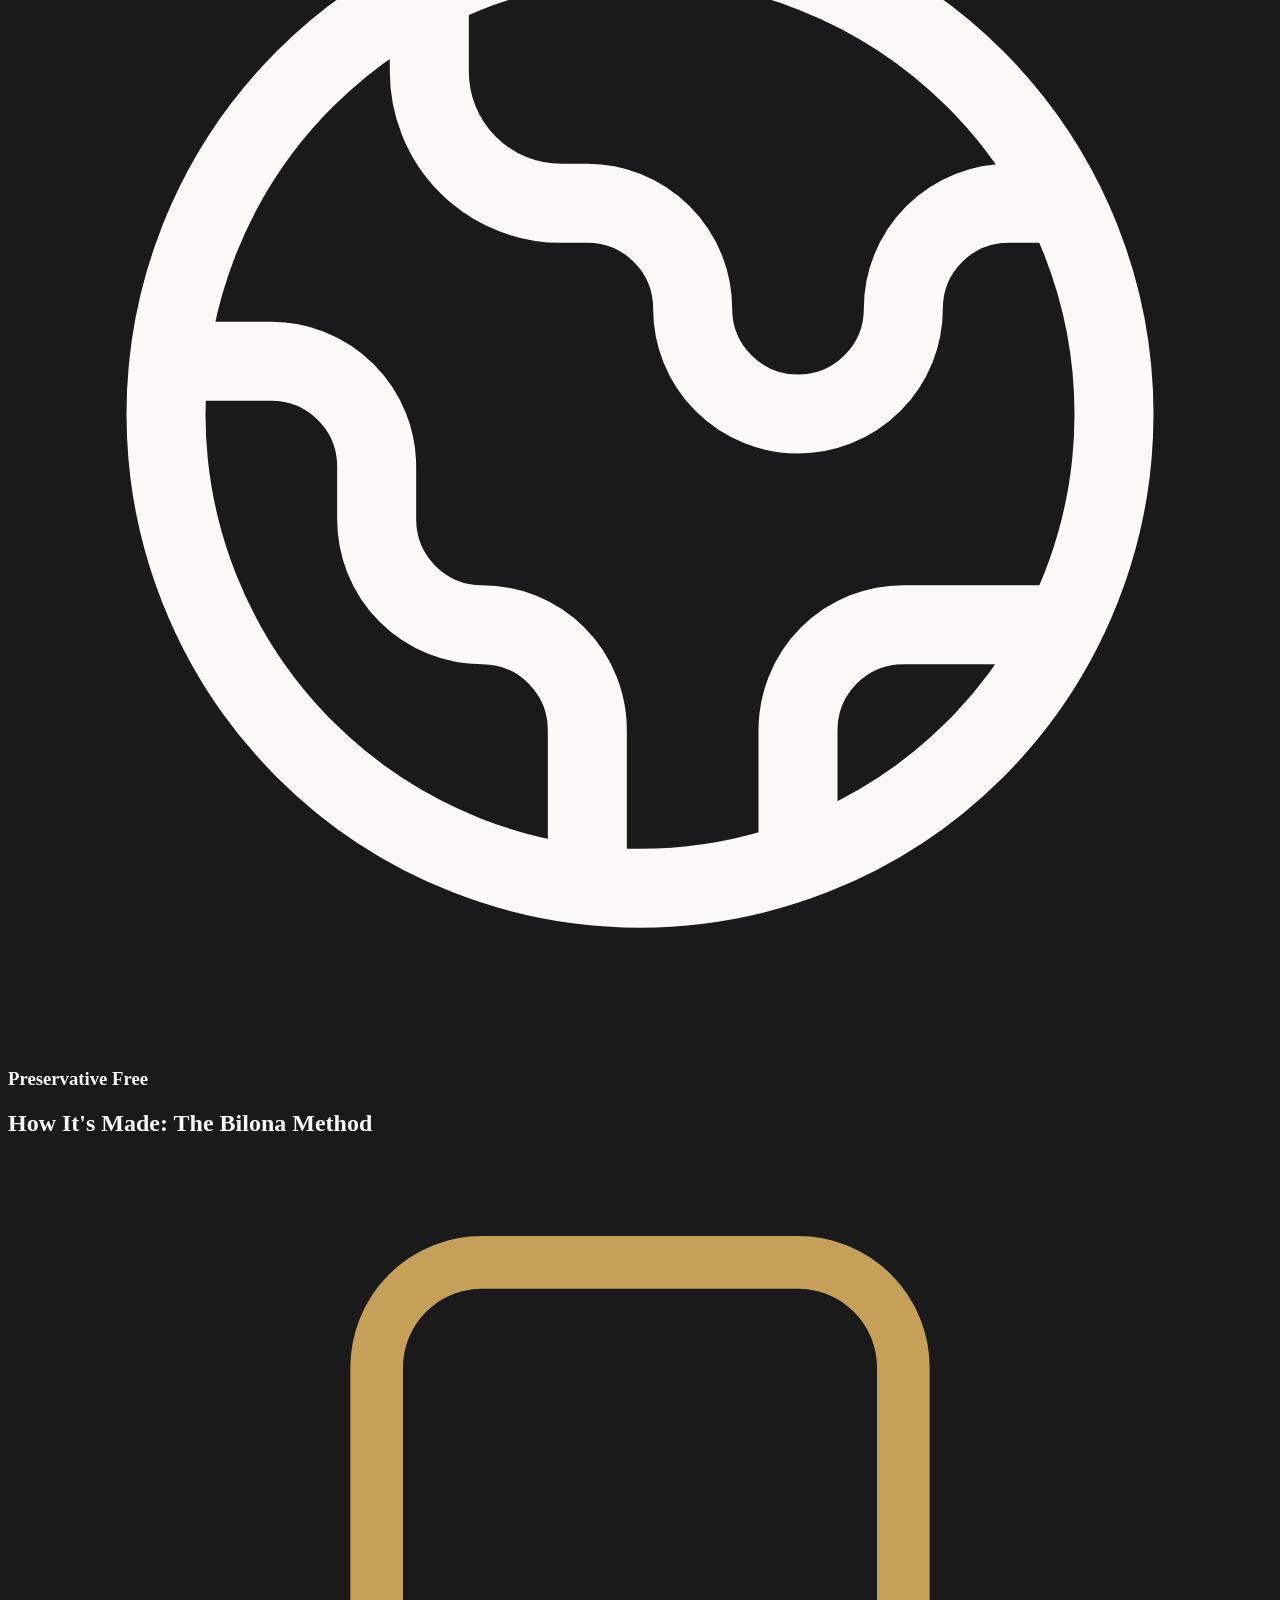
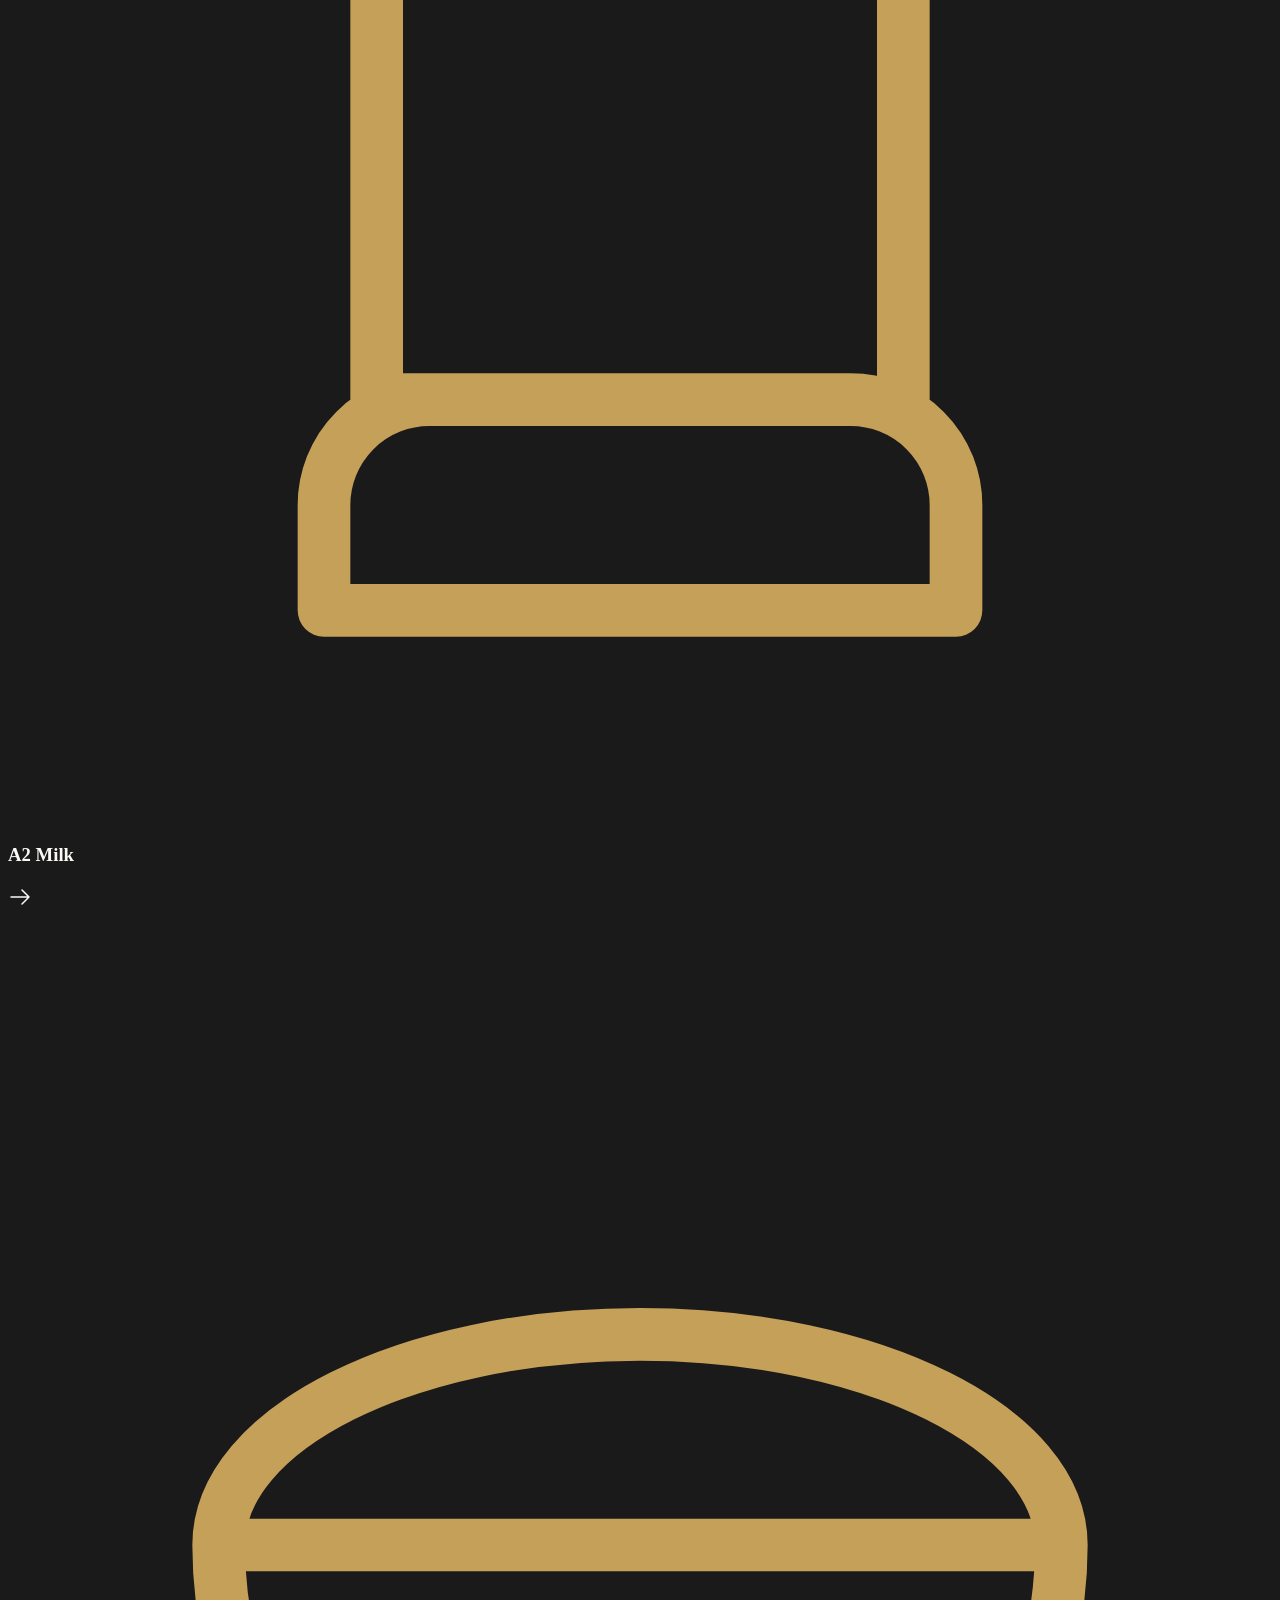
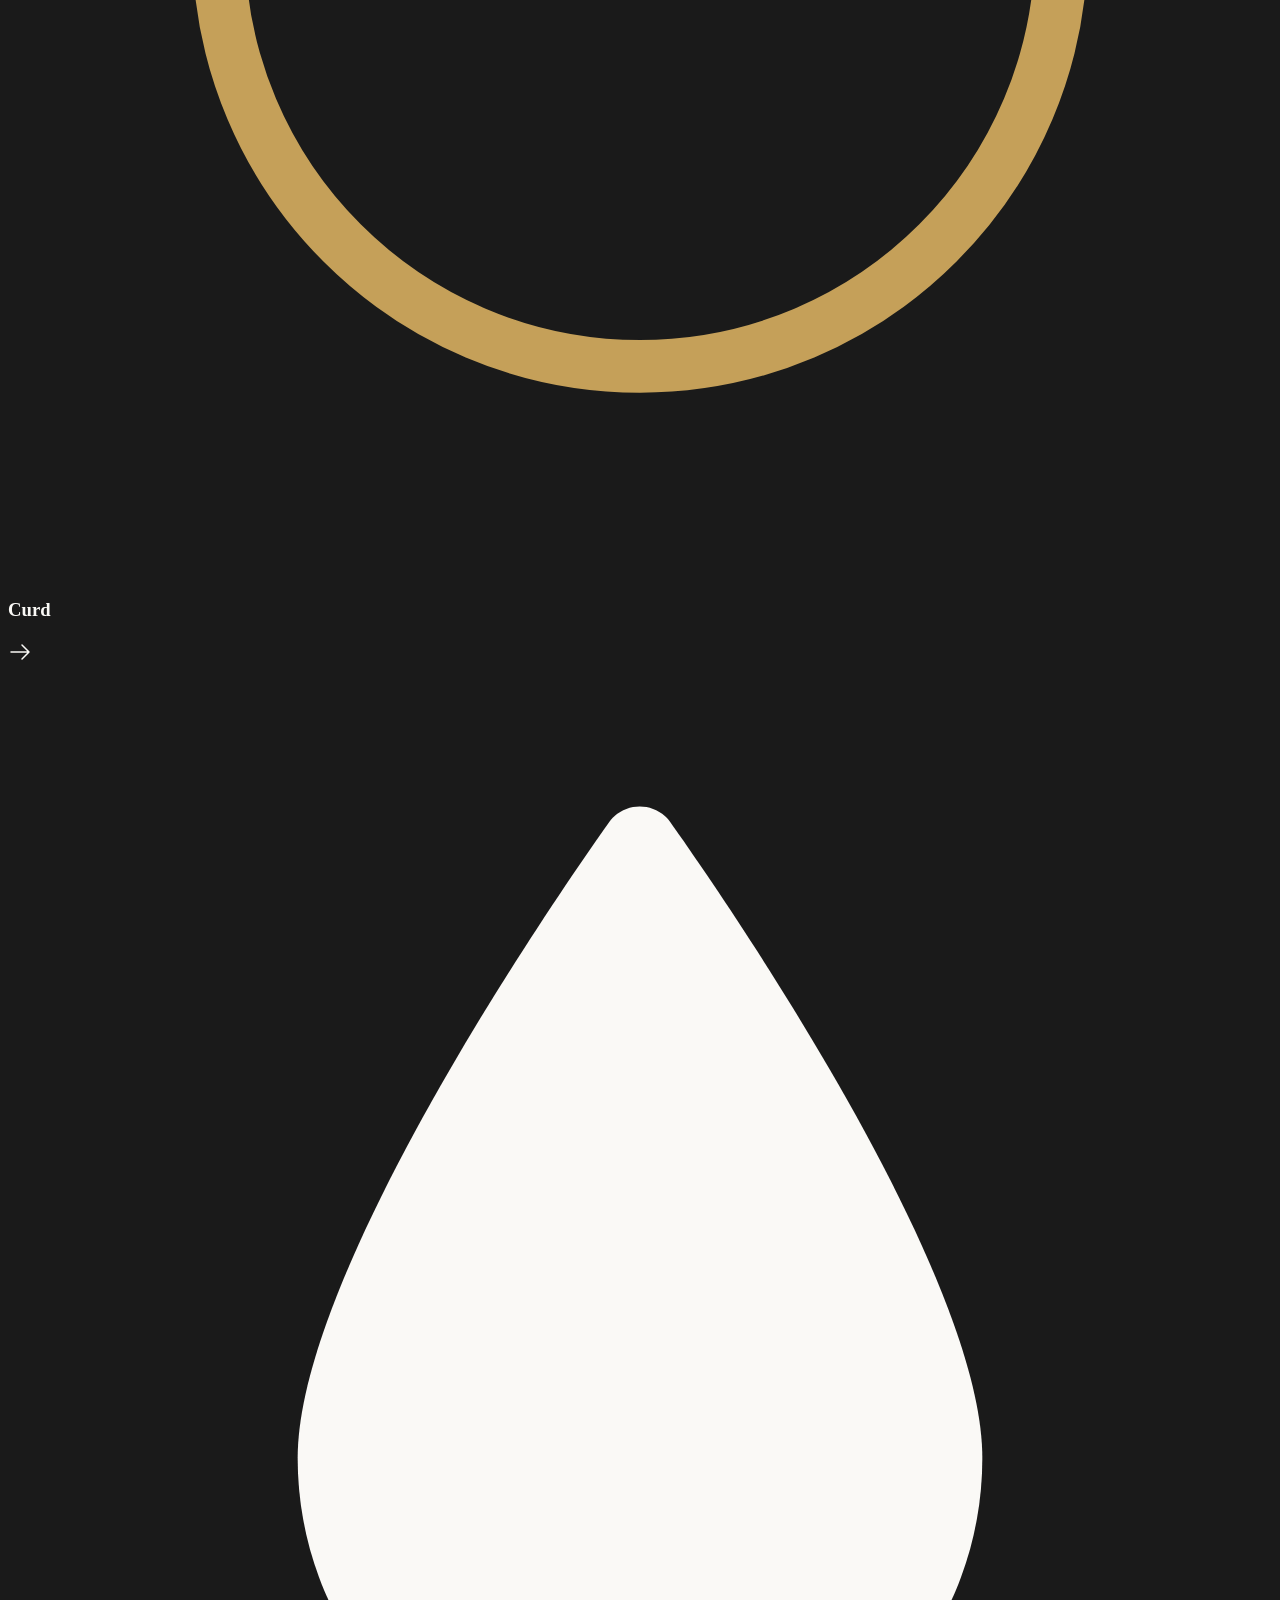
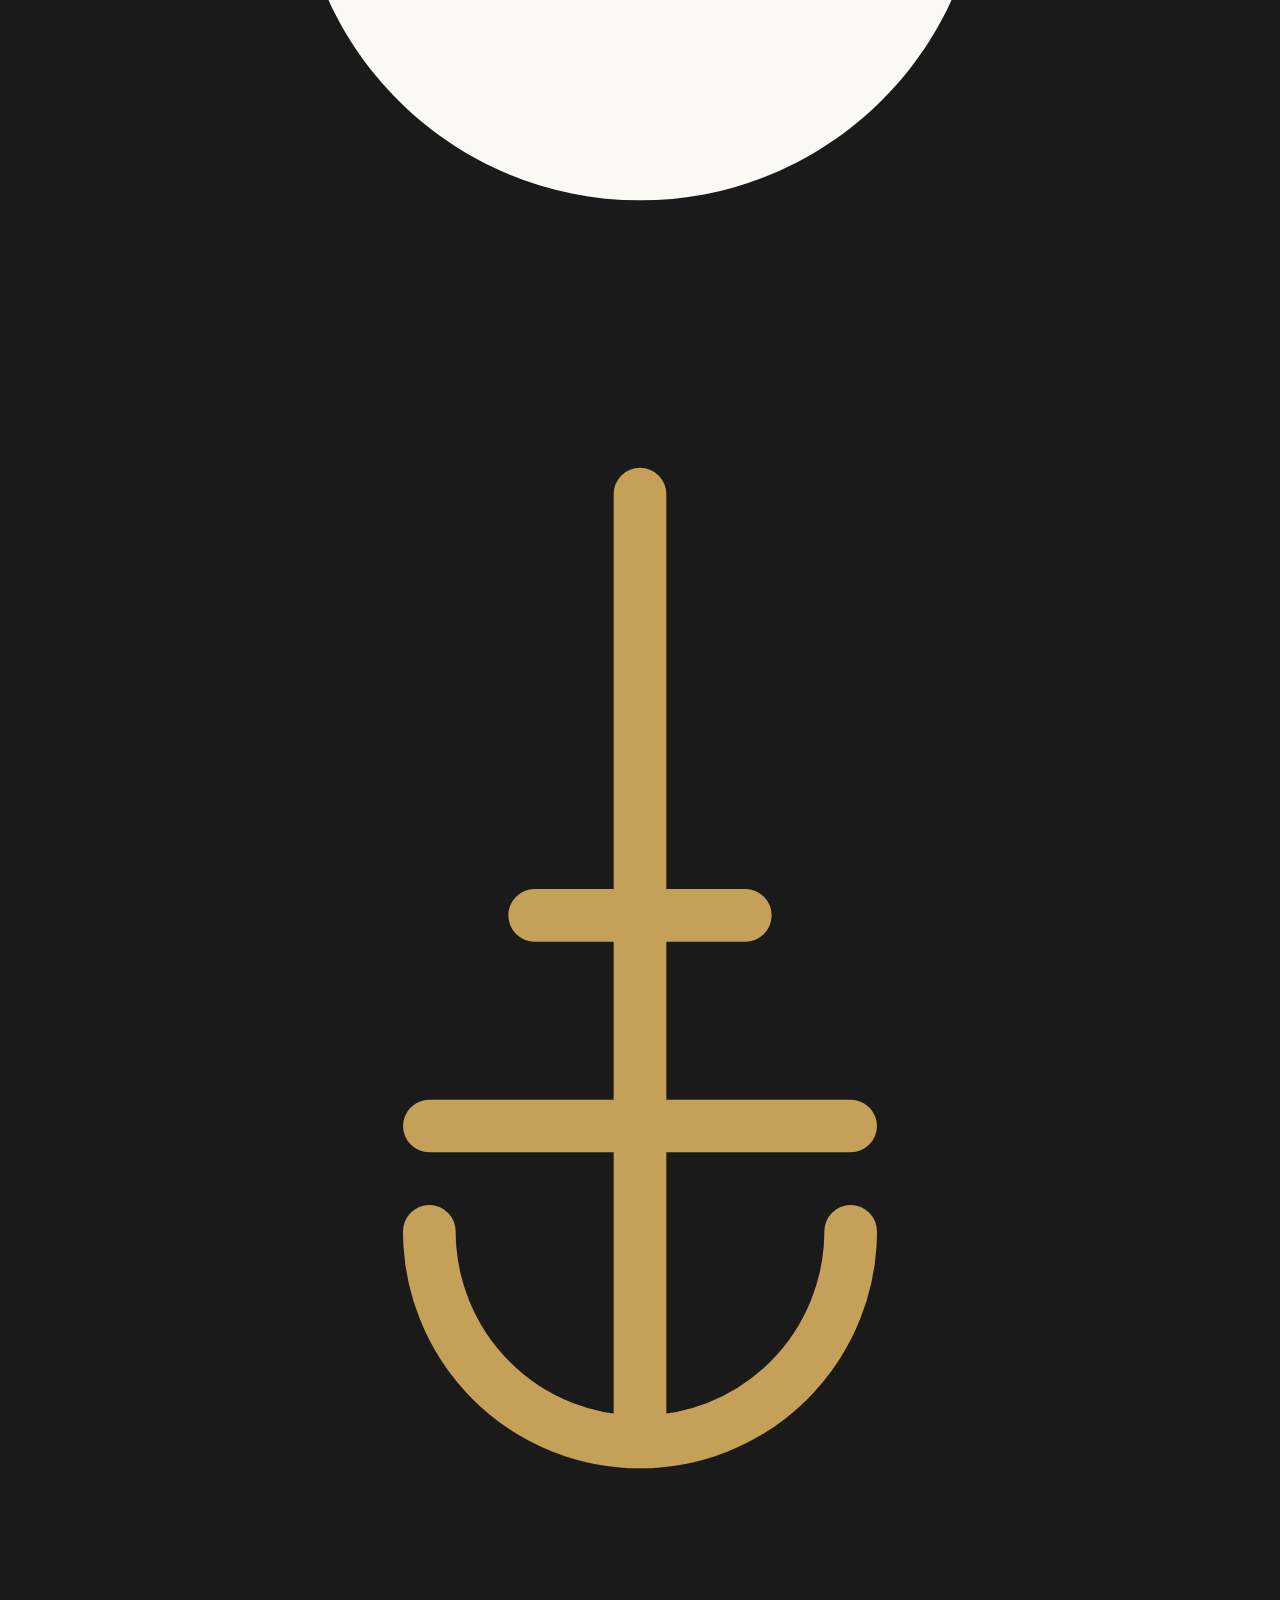
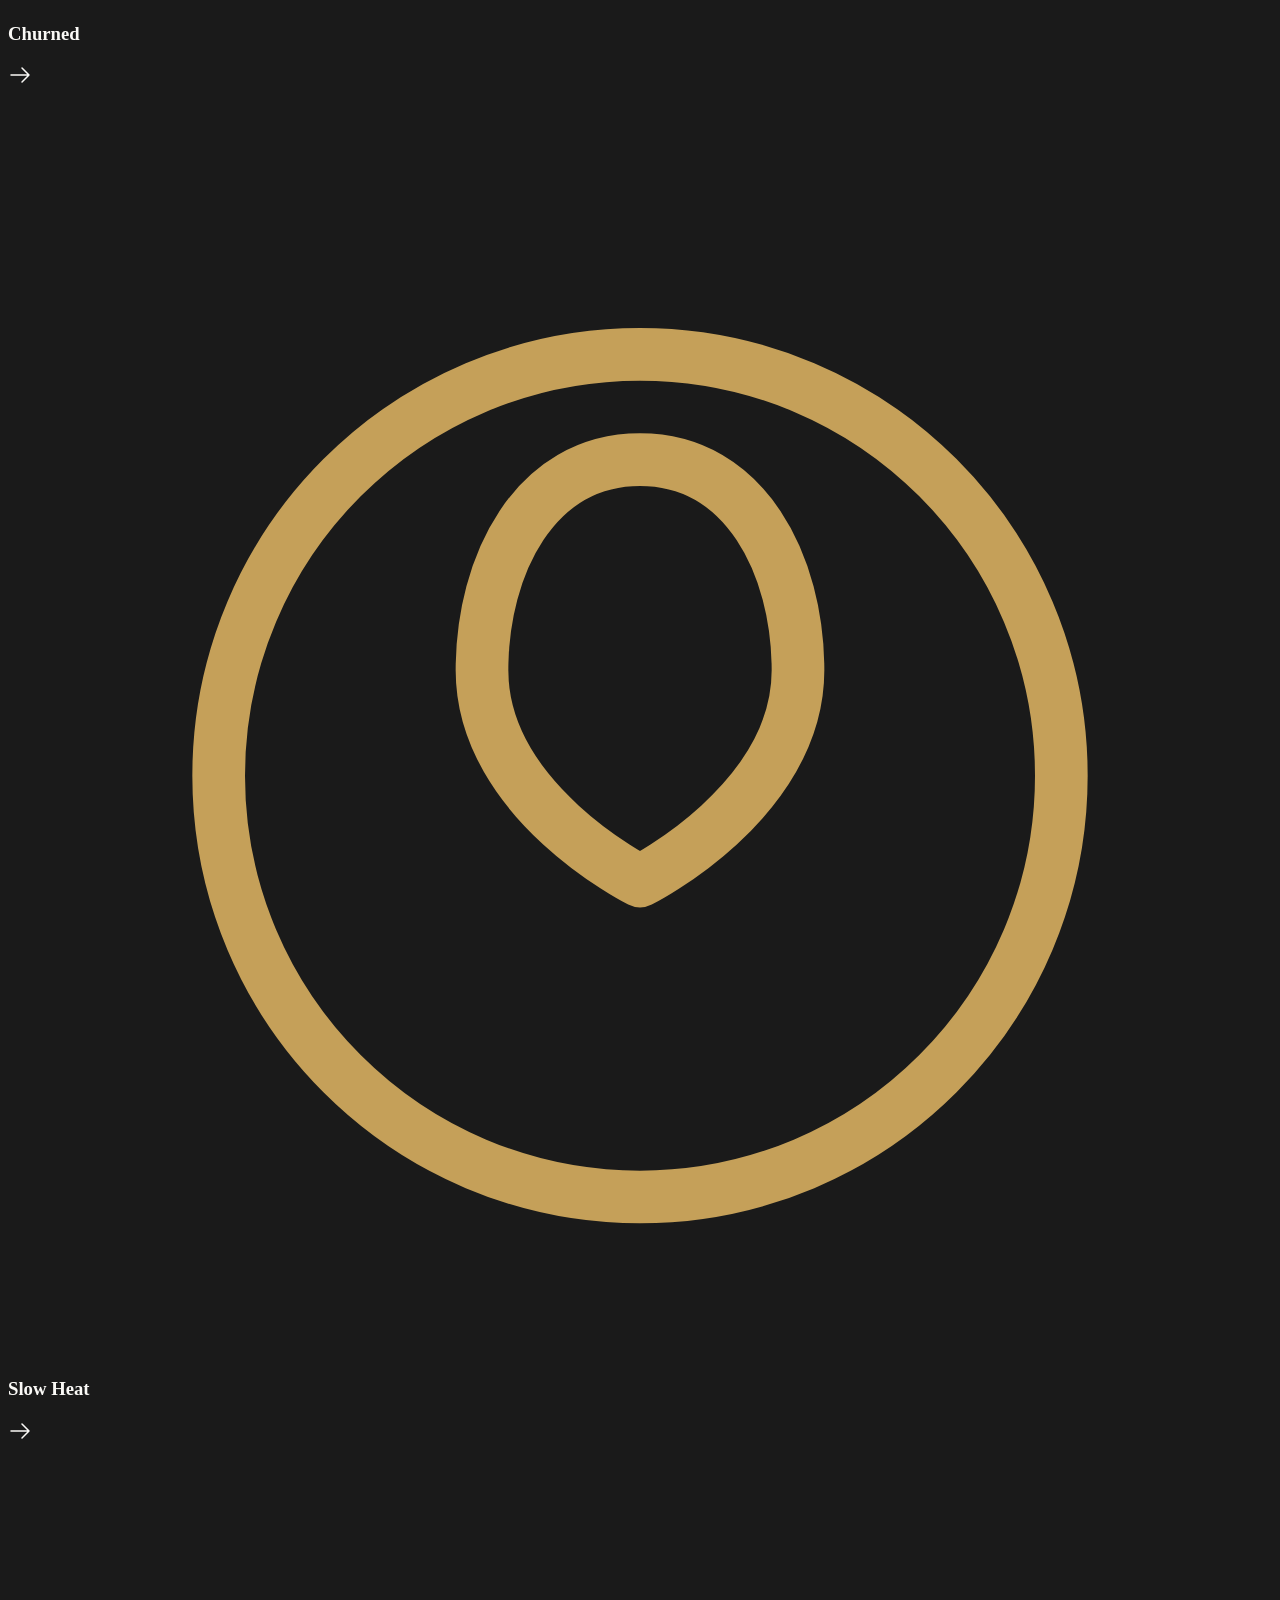
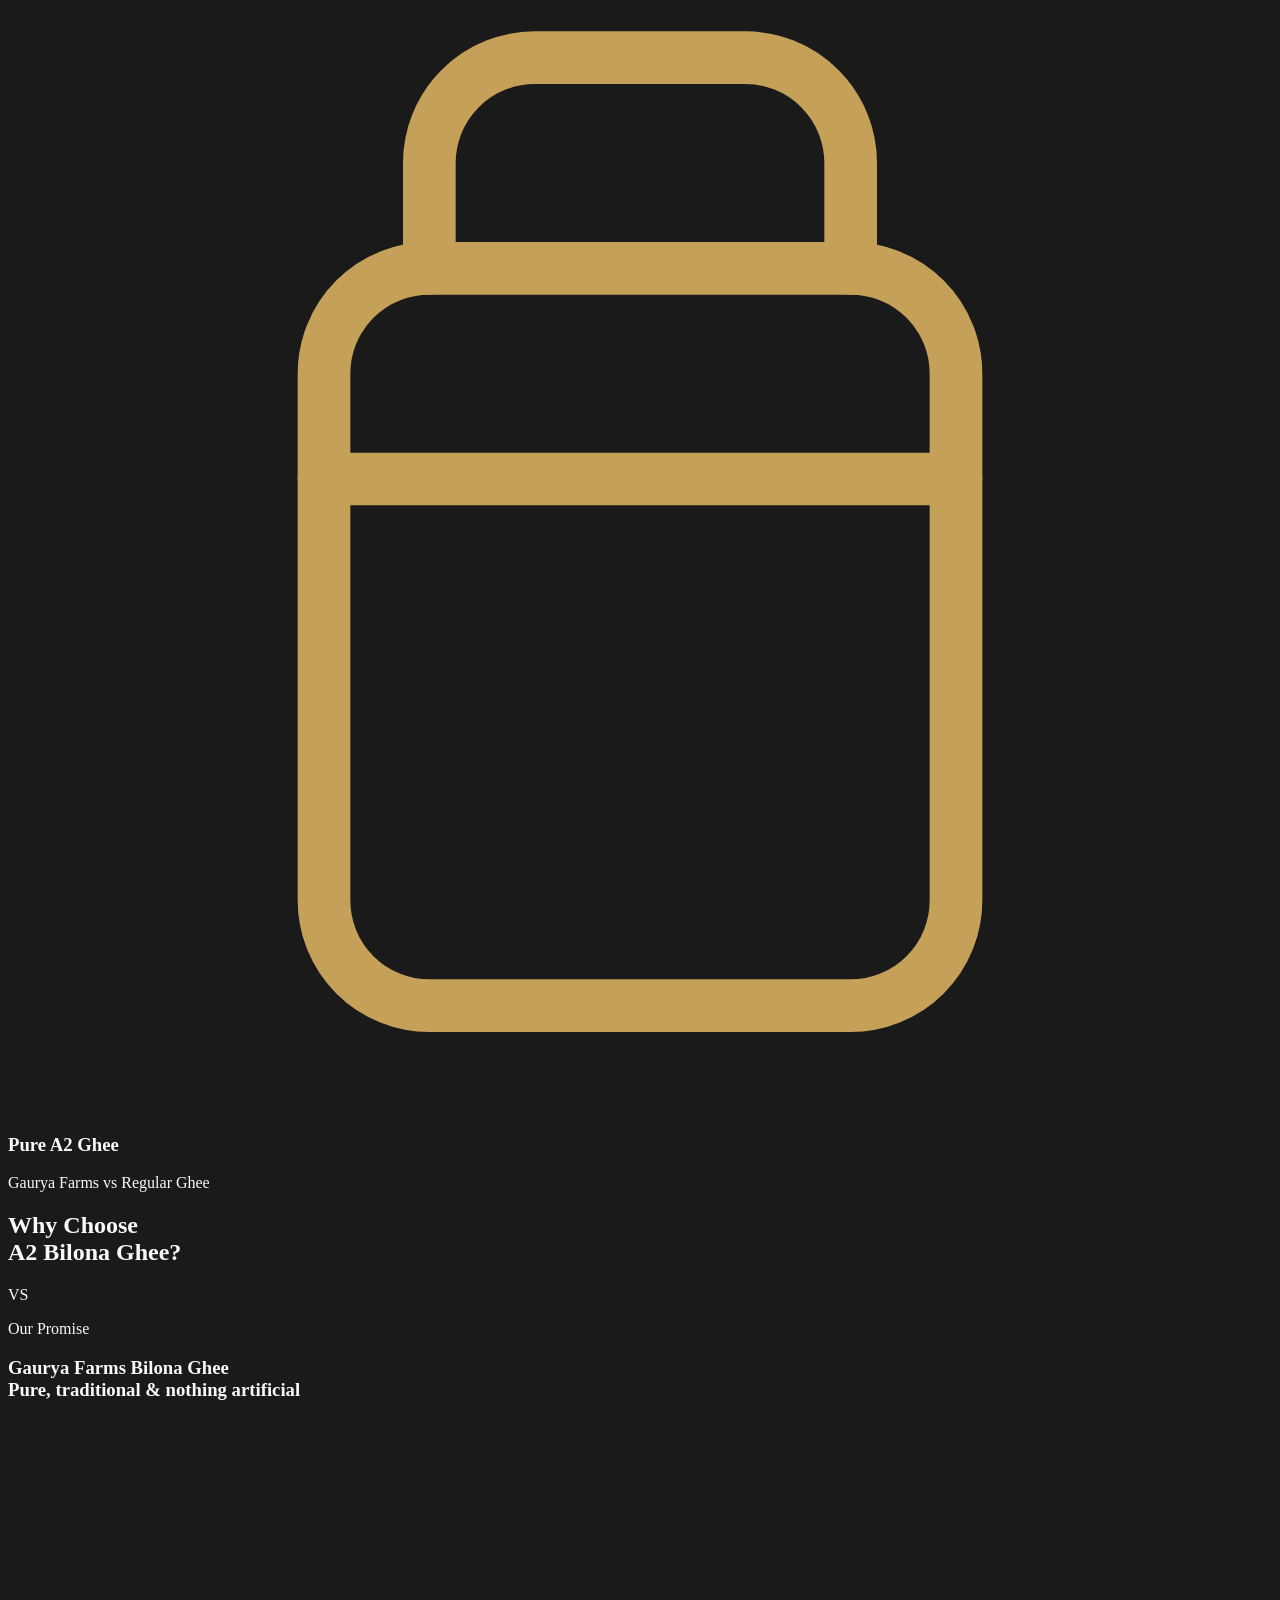
==== commit 2096d6b6: "Refactor header and improve section styles Updated header navigation to use an image logo instead of" ====
--- a/index.html
+++ b/index.html
@@ -75,9 +75,7 @@
     <!-- Header Navigation -->
     <header class="fixed w-full top-0 z-50 bg-[#1A1A1A]/80 backdrop-blur-md border-b border-white/5">
         <div class="max-w-7xl mx-auto px-6 py-4 flex justify-between items-center">
-            <a href="index.html" class="font-serif italic text-2xl tracking-wider font-bold text-alabaster hover:text-gold transition-colors">
-                Gaurya Farms.
-            </a>
+            <a href="index.html" class="flex-shrink-0 inline-block"><img src="assets/images/logo.png" alt="Gaurya Farms" class="h-10 md:h-12 object-contain hover:opacity-80 transition-opacity"></a>
             <div class="hidden md:flex space-x-8 items-center">
                 <a href="index.html" class="text-xs tracking-[0.2em] uppercase text-gold transition-colors">Home</a>
                 <a href="product.html" class="text-xs tracking-[0.2em] uppercase text-alabaster hover:text-gold transition-colors">Shop</a>
@@ -147,8 +145,7 @@
         <section class="min-h-screen py-24 px-6 flex items-center">
             <div class="max-w-7xl mx-auto grid grid-cols-1 lg:grid-cols-2 gap-16 items-center">
                 <div class="order-2 lg:order-1 img-mask h-[60vh] w-full reveal-img">
-                    <!-- Using one of the generated images for a tactile/moody feel -->
-                    <img src="assets/images/Gemini_Generated_Image_i1awfai1awfai1aw.png" alt="Tactile mood" class="parallax-img" data-speed="0.8">
+                    <img src="assets/images/product-jar-wood.jpg" alt="A2 Bilona Ghee" class="parallax-img object-cover w-full h-full" data-speed="0.8">
                 </div>
                 <div class="order-1 lg:order-2 space-y-6">
                     <p class="text-gold tracking-[0.2em] uppercase text-xs font-bold chapter-step">Phase 03</p>
@@ -206,47 +203,75 @@
         </section>
 
         <!-- HOW ITS MADE: BILONA METHOD -->
-        <section class="py-32 px-6 bg-[#111111] text-center border-y border-white/5 overflow-hidden">
+        <section class="py-32 px-6 bg-[#111111] text-center text-alabaster overflow-hidden">
             <div class="max-w-7xl mx-auto">
                 <h2 class="font-serif text-4xl md:text-5xl leading-tight mb-20 chapter-heading">How It's Made: <span class="italic text-gold">The Bilona Method</span></h2>
                 
-                <div class="flex flex-col md:flex-row items-center justify-between relative max-w-5xl mx-auto chapter-body">
-                    <!-- Line connecting steps (Desktop) -->
-                    <div class="hidden md:block absolute top-1/2 left-10 right-10 h-[1px] bg-white/10 -z-10 transform -translate-y-1/2"></div>
+                <div class="flex flex-col md:flex-row items-center justify-between relative max-w-6xl mx-auto chapter-body space-y-12 md:space-y-0">
                     
-                    <div class="flex flex-col items-center mb-10 md:mb-0 bg-[#111111] px-4">
-                        <div class="w-24 h-24 rounded-full border border-gold/30 flex items-center justify-center mb-4 bg-[#1A1A1A]">
-                            <span class="text-gold font-serif text-2xl italic">1</span>
+                    <!-- Step 1 -->
+                    <div class="flex flex-col items-center w-full md:w-1/5 px-2">
+                        <div class="h-32 flex items-center justify-center mb-6">
+                            <!-- Placeholder for A2 Milk Illustration. Add your real image to assets/images/step1-milk.png -->
+                            <img src="assets/images/step1-milk.png" alt="A2 Milk" class="max-h-full max-w-full object-contain drop-shadow-[0_0_15px_rgba(197,160,89,0.2)] hover:scale-105 transition-transform" onerror="this.onerror=null; this.src='data:image/svg+xml;utf8,<svg xmlns=\'http://www.w3.org/2000/svg\' viewBox=\'0 0 24 24\' fill=\'none\' stroke=\'%23c5a059\' stroke-width=\'1\' stroke-linecap=\'round\' stroke-linejoin=\'round\'><path d=\'M7 16V4a2 2 0 012-2h6a2 2 0 012 2v12m-9 0a2 2 0 00-2 2v2h12v-2a2 2 0 00-2-2m-9 0h9\'/></svg>'">
                         </div>
-                        <h3 class="font-medium text-sm tracking-widest uppercase">A2 Milk</h3>
+                        <h3 class="font-medium text-sm tracking-widest uppercase text-alabaster">A2 Milk</h3>
+                    </div>
+
+                    <!-- Arrow -->
+                    <div class="hidden md:block text-gold/30">
+                        <svg width="24" height="24" fill="none" stroke="currentColor" viewBox="0 0 24 24"><path stroke-linecap="round" stroke-linejoin="round" stroke-width="1.5" d="M14 5l7 7m0 0l-7 7m7-7H3"></path></svg>
                     </div>
                     
-                    <div class="flex flex-col items-center mb-10 md:mb-0 bg-[#111111] px-4">
-                        <div class="w-24 h-24 rounded-full border border-gold/30 flex items-center justify-center mb-4 bg-[#1A1A1A]">
-                            <span class="text-gold font-serif text-2xl italic">2</span>
+                    <!-- Step 2 -->
+                    <div class="flex flex-col items-center w-full md:w-1/5 px-2">
+                        <div class="h-32 flex items-center justify-center mb-6">
+                            <img src="assets/images/step2-curd.png" alt="Curd" class="max-h-full max-w-full object-contain drop-shadow-[0_0_15px_rgba(197,160,89,0.2)] hover:scale-105 transition-transform" onerror="this.onerror=null; this.src='data:image/svg+xml;utf8,<svg xmlns=\'http://www.w3.org/2000/svg\' viewBox=\'0 0 24 24\' fill=\'none\' stroke=\'%23c5a059\' stroke-width=\'1\' stroke-linecap=\'round\' stroke-linejoin=\'round\'><path d=\'M4 12c0 4.418 3.582 8 8 8s8-3.582 8-8M4 12c0-2.209 3.582-4 8-4s8 1.791 8 4M4 12h16\'/></svg>'">
                         </div>
-                        <h3 class="font-medium text-sm tracking-widest uppercase">Curd</h3>
+                        <h3 class="font-medium text-sm tracking-widest uppercase text-alabaster">Curd</h3>
+                    </div>
+
+                    <!-- Arrow -->
+                    <div class="hidden md:block text-gold/30">
+                        <svg width="24" height="24" fill="none" stroke="currentColor" viewBox="0 0 24 24"><path stroke-linecap="round" stroke-linejoin="round" stroke-width="1.5" d="M14 5l7 7m0 0l-7 7m7-7H3"></path></svg>
                     </div>
                     
-                    <div class="flex flex-col items-center mb-10 md:mb-0 bg-[#111111] px-4">
-                        <div class="w-24 h-24 rounded-full border border-gold flex items-center justify-center mb-4 bg-gold/10 shadow-[0_0_20px_rgba(197,160,89,0.2)]">
-                            <span class="text-gold font-serif text-2xl italic">3</span>
+                    <!-- Step 3 -->
+                    <div class="flex flex-col items-center w-full md:w-1/5 px-2">
+                        <div class="h-32 flex items-center justify-center mb-6 relative">
+                            <!-- Drop 1 Gamification Moved Here -->
+                            <div class="absolute -top-4 -right-4 cursor-crosshair drop-gamification" id="drop-1" onclick="collectDrop('drop-1', this)" title="Collect Drop">
+                                <svg class="w-6 h-6 text-gold animate-pulse hover:scale-125 transition-transform" fill="currentColor" viewBox="0 0 24 24"><path d="M12 21.5c-3.59 0-6.5-2.91-6.5-6.5 0-3.35 4.39-9.92 5.92-12.08.28-.39.87-.39 1.15 0 1.53 2.16 5.93 8.73 5.93 12.08 0 3.59-2.91 6.5-6.5 6.5z"/></svg>
+                            </div>
+                            <img id="interactive-churner" src="assets/images/step3-churned.png" alt="Churned" class="max-h-full max-w-full object-contain drop-shadow-[0_0_15px_rgba(197,160,89,0.2)] hover:scale-105 transition-transform" onerror="this.onerror=null; this.src='data:image/svg+xml;utf8,<svg xmlns=\'http://www.w3.org/2000/svg\' viewBox=\'0 0 24 24\' fill=\'none\' stroke=\'%23c5a059\' stroke-width=\'1\' stroke-linecap=\'round\' stroke-linejoin=\'round\'><path d=\'M12 3v18m-4-6h8m-6-4h4M8 17a4 4 0 008 0\'/></svg>'">
                         </div>
                         <h3 class="font-medium text-sm tracking-widest uppercase text-gold">Churned</h3>
                     </div>
+
+                    <!-- Arrow -->
+                    <div class="hidden md:block text-gold/30">
+                        <svg width="24" height="24" fill="none" stroke="currentColor" viewBox="0 0 24 24"><path stroke-linecap="round" stroke-linejoin="round" stroke-width="1.5" d="M14 5l7 7m0 0l-7 7m7-7H3"></path></svg>
+                    </div>
                     
-                    <div class="flex flex-col items-center mb-10 md:mb-0 bg-[#111111] px-4">
-                        <div class="w-24 h-24 rounded-full border border-gold/30 flex items-center justify-center mb-4 bg-[#1A1A1A]">
-                            <span class="text-gold font-serif text-2xl italic">4</span>
+                    <!-- Step 4 -->
+                    <div class="flex flex-col items-center w-full md:w-1/5 px-2">
+                        <div class="h-32 flex items-center justify-center mb-6">
+                            <img src="assets/images/step4-heat.png" alt="Slow Heat" class="max-h-full max-w-full object-contain drop-shadow-[0_0_15px_rgba(197,160,89,0.2)] hover:scale-105 transition-transform" onerror="this.onerror=null; this.src='data:image/svg+xml;utf8,<svg xmlns=\'http://www.w3.org/2000/svg\' viewBox=\'0 0 24 24\' fill=\'none\' stroke=\'%23c5a059\' stroke-width=\'1\' stroke-linecap=\'round\' stroke-linejoin=\'round\'><path d=\'M12 7c-2 0-3 2-3 4 0 2.5 3 4 3 4s3-1.5 3-4c0-2-1-4-3-4zm0 14c-4.418 0-8-3.582-8-8 0-4.418 3.582-8 8-8s8 3.582 8 8c0 4.418-3.582 8-8 8z\'/></svg>'">
                         </div>
-                        <h3 class="font-medium text-sm tracking-widest uppercase">Slow Heat</h3>
+                        <h3 class="font-medium text-sm tracking-widest uppercase text-alabaster">Slow Heat</h3>
+                    </div>
+
+                    <!-- Arrow -->
+                    <div class="hidden md:block text-gold/30">
+                        <svg width="24" height="24" fill="none" stroke="currentColor" viewBox="0 0 24 24"><path stroke-linecap="round" stroke-linejoin="round" stroke-width="1.5" d="M14 5l7 7m0 0l-7 7m7-7H3"></path></svg>
                     </div>
                     
-                    <div class="flex flex-col items-center bg-[#111111] px-4">
-                        <div class="w-24 h-24 rounded-full border border-gold/30 flex items-center justify-center mb-4 bg-[#1A1A1A]">
-                            <span class="text-gold font-serif text-2xl italic">5</span>
+                    <!-- Step 5 -->
+                    <div class="flex flex-col items-center w-full md:w-1/5 px-2">
+                        <div class="h-32 flex items-center justify-center mb-6">
+                            <img src="assets/images/step5-ghee.png" alt="Pure A2 Ghee" class="max-h-full max-w-full object-contain drop-shadow-[0_0_15px_rgba(197,160,89,0.2)] hover:scale-105 transition-transform" onerror="this.onerror=null; this.src='data:image/svg+xml;utf8,<svg xmlns=\'http://www.w3.org/2000/svg\' viewBox=\'0 0 24 24\' fill=\'none\' stroke=\'%23c5a059\' stroke-width=\'1\' stroke-linecap=\'round\' stroke-linejoin=\'round\'><rect x=\'6\' y=\'8\' width=\'12\' height=\'14\' rx=\'2\'/><path d=\'M8 8V6a2 2 0 012-2h4a2 2 0 012 2v2M6 12h12\'/></svg>'">
                         </div>
-                        <h3 class="font-medium text-sm tracking-widest uppercase">Pure A2 Ghee</h3>
+                        <h3 class="font-medium text-sm tracking-widest uppercase text-alabaster">Pure A2 Ghee</h3>
                     </div>
                 </div>
             </div>
@@ -262,45 +287,45 @@
 
                 <div class="grid grid-cols-1 md:grid-cols-2 gap-0 border border-white/10 rounded-2xl overflow-hidden shadow-2xl relative chapter-body">
                     <!-- VS Badge -->
-                    <div class="absolute left-1/2 top-1/2 transform -translate-x-1/2 -translate-y-1/2 w-12 h-12 bg-[#1A1A1A] border border-gold rounded-full flex items-center justify-center z-10 hidden md:flex">
+                    <div class="absolute left-1/2 top-1/2 transform -translate-x-1/2 -translate-y-1/2 w-12 h-12 bg-[#1A1A1A] border border-gold rounded-full flex items-center justify-center z-10 hidden md:flex hover:rotate-180 transition-transform duration-700 cursor-pointer">
                         <span class="text-gold font-serif italic font-bold">VS</span>
                     </div>
 
                     <!-- Left: Gaurya Farms (Green/Gold theme adapted to dark mode) -->
-                    <div class="bg-[#1c2419] p-10 md:p-14">
+                    <div class="bg-[#1c2419] p-10 md:p-14 group transition-colors duration-500 hover:bg-[#20291d]">
                         <p class="text-gold tracking-widest text-xs uppercase font-bold mb-4">Our Promise</p>
                         <h3 class="font-serif text-3xl mb-10 text-alabaster">Gaurya Farms Bilona Ghee<br><span class="text-sm font-sans font-light italic text-white/70 block mt-2">Pure, traditional & nothing artificial</span></h3>
                         
                         <ul class="space-y-8">
-                            <li class="flex items-start">
+                            <li class="flex items-start transform transition-transform group-hover:translate-x-2 duration-300">
                                 <svg class="w-6 h-6 text-gold mt-1 mr-4 shrink-0" fill="none" stroke="currentColor" viewBox="0 0 24 24"><path stroke-linecap="round" stroke-linejoin="round" stroke-width="2" d="M5 13l4 4L19 7"></path></svg>
                                 <div>
                                     <h4 class="font-bold text-alabaster">Made from A2 Gir Cow Milk</h4>
                                     <p class="text-sm text-white/60 font-light mt-1">Ethically cared for indigenous Gir cows</p>
                                 </div>
                             </li>
-                            <li class="flex items-start">
+                            <li class="flex items-start transform transition-transform group-hover:translate-x-2 duration-300 delay-75">
                                 <svg class="w-6 h-6 text-gold mt-1 mr-4 shrink-0" fill="none" stroke="currentColor" viewBox="0 0 24 24"><path stroke-linecap="round" stroke-linejoin="round" stroke-width="2" d="M5 13l4 4L19 7"></path></svg>
                                 <div>
                                     <h4 class="font-bold text-alabaster">Traditional Bilona Method</h4>
                                     <p class="text-sm text-white/60 font-light mt-1">Milk to curd to butter to slow-cooked ghee</p>
                                 </div>
                             </li>
-                            <li class="flex items-start">
+                            <li class="flex items-start transform transition-transform group-hover:translate-x-2 duration-300 delay-100">
                                 <svg class="w-6 h-6 text-gold mt-1 mr-4 shrink-0" fill="none" stroke="currentColor" viewBox="0 0 24 24"><path stroke-linecap="round" stroke-linejoin="round" stroke-width="2" d="M5 13l4 4L19 7"></path></svg>
                                 <div>
                                     <h4 class="font-bold text-alabaster">Slow Cooked on Low Flame</h4>
                                     <p class="text-sm text-white/60 font-light mt-1">Slow cooked for rich aroma, texture and traditional taste</p>
                                 </div>
                             </li>
-                            <li class="flex items-start">
+                            <li class="flex items-start transform transition-transform group-hover:translate-x-2 duration-300 delay-150">
                                 <svg class="w-6 h-6 text-gold mt-1 mr-4 shrink-0" fill="none" stroke="currentColor" viewBox="0 0 24 24"><path stroke-linecap="round" stroke-linejoin="round" stroke-width="2" d="M5 13l4 4L19 7"></path></svg>
                                 <div>
                                     <h4 class="font-bold text-alabaster">Handcrafted in Small Batches</h4>
                                     <p class="text-sm text-white/60 font-light mt-1">Care in every step, not mass produced</p>
                                 </div>
                             </li>
-                            <li class="flex items-start">
+                            <li class="flex items-start transform transition-transform group-hover:translate-x-2 duration-300 delay-200">
                                 <svg class="w-6 h-6 text-gold mt-1 mr-4 shrink-0" fill="none" stroke="currentColor" viewBox="0 0 24 24"><path stroke-linecap="round" stroke-linejoin="round" stroke-width="2" d="M5 13l4 4L19 7"></path></svg>
                                 <div>
                                     <h4 class="font-bold text-alabaster">No Preservatives or Additives</h4>
@@ -311,11 +336,11 @@
                     </div>
 
                     <!-- Right: Regular Ghee -->
-                    <div class="bg-[#222222] p-10 md:p-14">
+                    <div class="bg-[#222222] p-10 md:p-14 opacity-80 hover:opacity-100 transition-opacity duration-500">
                         <p class="text-muted tracking-widest text-xs uppercase font-bold mb-4">The Ordinary</p>
                         <h3 class="font-serif text-3xl mb-10 text-white/60">Regular Ghee<br><span class="text-sm font-sans font-light italic text-white/40 block mt-2">Mass-made, mixed sources</span></h3>
                         
-                        <ul class="space-y-8">
+                        <ul class="space-y-8 grayscale">
                             <li class="flex items-start">
                                 <svg class="w-6 h-6 text-red-900/50 mt-1 mr-4 shrink-0" fill="none" stroke="currentColor" viewBox="0 0 24 24"><path stroke-linecap="round" stroke-linejoin="round" stroke-width="2" d="M6 18L18 6M6 6l12 12"></path></svg>
                                 <div>
@@ -359,8 +384,8 @@
 
         <!-- CTA YIELD -->
         <section class="min-h-screen flex items-center justify-center py-32 px-6 text-center relative overflow-hidden">
-            <div class="absolute inset-0 z-0 img-mask opacity-20">
-                <img src="assets/images/Gemini_Generated_Image_rdoecdrdoecdrdoe.png" class="parallax-img" alt="Texture" data-speed="0.3">
+            <div class="absolute inset-0 z-0 img-mask opacity-30">
+                <img src="assets/images/product-jar-marble.jpg" class="w-full h-full object-cover parallax-img" alt="Gaurya Farms A2 Ghee" data-speed="0.3">
             </div>
             <div class="relative z-10 max-w-3xl mx-auto space-y-8">
                 <div class="w-[1px] h-24 bg-gold mx-auto reveal-up origin-bottom"></div>
@@ -369,7 +394,7 @@
                     We make exactly one thing, because one thing done this way demands everything. 100% Pure A2 Bilona Ghee. A heritage superfood crafted for the modern pantry.
                 </p>
                 <div class="pt-8 chapter-body">
-                    <a href="https://gauryafarms.com" class="inline-block border border-gold text-gold hover:bg-gold hover:text-charcoal transition-colors duration-500 px-10 py-4 tracking-[0.2em] uppercase text-sm font-medium">
+                    <a href="product.html" class="inline-block border border-gold text-gold hover:bg-gold hover:text-charcoal transition-colors duration-500 px-10 py-4 tracking-[0.2em] uppercase text-sm font-medium">
                         Acquire Now
                     </a>
                 </div>
@@ -381,7 +406,7 @@
             <div class="max-w-7xl mx-auto grid grid-cols-1 md:grid-cols-4 gap-12 mb-16">
                 <!-- Brand -->
                 <div class="md:col-span-1">
-                    <h3 class="font-serif italic text-2xl font-bold text-gold mb-6">Gaurya Farms.</h3>
+                    <img src="assets/images/logo.png" alt="Gaurya Farms" class="h-12 md:h-16 object-contain mb-6">
                     <p class="text-sm text-muted leading-relaxed font-light mb-6">
                         Ancestral preservation in a jar.<br>
                         100% pure A2 Gir cow bilona ghee, made ethically on our own farm.
@@ -400,8 +425,8 @@
                 <div>
                     <h4 class="text-xs tracking-[0.2em] uppercase text-alabaster font-bold mb-6">Shop</h4>
                     <ul class="space-y-4 text-sm font-light text-muted">
-                        <li><a href="https://gauryafarms.com/collections/all" class="hover:text-gold transition-colors">All Products</a></li>
-                        <li><a href="https://gauryafarms.com/products/a2-bilona-gir-cow-ghee" class="hover:text-gold transition-colors">A2 Bilona Ghee</a></li>
+                        <li><a href="product.html" class="hover:text-gold transition-colors">All Products</a></li>
+                        <li><a href="product.html" class="hover:text-gold transition-colors">A2 Bilona Ghee</a></li>
                         <li><a href="https://gauryafarms.com/cart" class="hover:text-gold transition-colors">View Cart</a></li>
                     </ul>
                 </div>
@@ -444,11 +469,28 @@
         </footer>
     </main>
 
-    <style>
+    <!-- REWARD MODAL (Gamification) -->
+    <div id="reward-modal" class="fixed inset-0 z-[100] bg-[#111111]/90 backdrop-blur-md flex items-center justify-center opacity-0 pointer-events-none transition-opacity duration-1000">
+        <div class="bg-[#1A1A1A] border border-gold p-12 max-w-lg text-center shadow-[0_0_50px_rgba(197,160,89,0.2)] rounded-sm transform scale-95 transition-transform duration-1000" id="reward-box">
+            <svg class="w-16 h-16 text-gold mx-auto mb-6" fill="currentColor" viewBox="0 0 24 24"><path d="M12 21.5c-3.59 0-6.5-2.91-6.5-6.5 0-3.35 4.39-9.92 5.92-12.08.28-.39.87-.39 1.15 0 1.53 2.16 5.93 8.73 5.93 12.08 0 3.59-2.91 6.5-6.5 6.5z"/></svg>
+            <h2 class="font-serif text-3xl mb-4 text-gold italic">The Artisan's Secret</h2>
+            <p class="text-muted font-light mb-8">You have found all 3 Golden Drops hidden across our farm. As a reward for your curiosity, enjoy 10% off your first batch.</p>
+            <div class="border border-gold/30 bg-[#151515] py-4 px-8 inline-block mb-8">
+                <span class="text-2xl font-mono text-alabaster tracking-widest select-all">ANCESTRAL10</span>
+            </div>
+            <br>
+            <button onclick="closeReward()" class="text-xs tracking-widest uppercase text-muted hover:text-gold transition-colors">Close</button>
+        </div>
+    </div>
+
+<style>
+        .lenis.lenis-smooth { scroll-behavior: auto !important; }
+        .lenis.lenis-stopped { overflow: hidden; }
         @keyframes fadeIn { from { opacity: 0; } to { opacity: 1; } }
         .reveal-up { opacity: 0; transform: translateY(30px); }
         .reveal-img { opacity: 0; clip-path: polygon(0 100%, 100% 100%, 100% 100%, 0 100%); transition: clip-path 1.2s cubic-bezier(0.5, 0, 0, 1), opacity 1.2s; }
         .reveal-img.is-revealed { opacity: 1; clip-path: polygon(0 0, 100% 0, 100% 100%, 0 100%); }
+        .drop-gamification.found { display: none !important; }
     </style>
 
     <script>
@@ -456,27 +498,30 @@
         const cursorDot = document.getElementById('cursor-dot');
         const cursorOutline = document.getElementById('cursor-outline');
         window.addEventListener('mousemove', (e) => {
-            cursorDot.style.left = `${e.clientX}px`;
-            cursorDot.style.top = `${e.clientY}px`;
+            cursorDot.style.left = `${e.clientX}px`; cursorDot.style.top = `${e.clientY}px`;
             cursorOutline.animate({ left: `${e.clientX}px`, top: `${e.clientY}px` }, { duration: 150, fill: "forwards" });
         });
-
-        // Initialize Lenis
-        const lenis = new Lenis({
-            duration: 1.2,
-            easing: (t) => Math.min(1, 1.001 - Math.pow(2, -10 * t)),
-            direction: 'vertical',
-            gestureDirection: 'vertical',
-            smooth: true,
-        });
-
-        function raf(time) {
-            lenis.raf(time);
-            requestAnimationFrame(raf);
+        
+        // Lenis Smooth Scroll
+        const lenis = new Lenis({ duration: 1.2, smooth: true });
+        function raf(time) { lenis.raf(time); requestAnimationFrame(raf); }
+        requestAnimationFrame(raf);
+        
+        // Gamified Scroll Interaction: The Bilona Churner
+        if(document.getElementById('interactive-churner')) {
+            gsap.to("#interactive-churner", {
+                rotation: 720,
+                ease: "none",
+                scrollTrigger: {
+                    trigger: "#interactive-churner",
+                    start: "top bottom",
+                    end: "bottom top",
+                    scrub: 1
+                }
+            });
         }
-        requestAnimationFrame(raf);
-
-        // GSAP Setup
+
+        // Other GSAP Animations
         gsap.registerPlugin(ScrollTrigger);
         
         // Sync Lenis with GSAP
@@ -535,3 +580,4 @@
     </script>
 </body>
 </html>
+
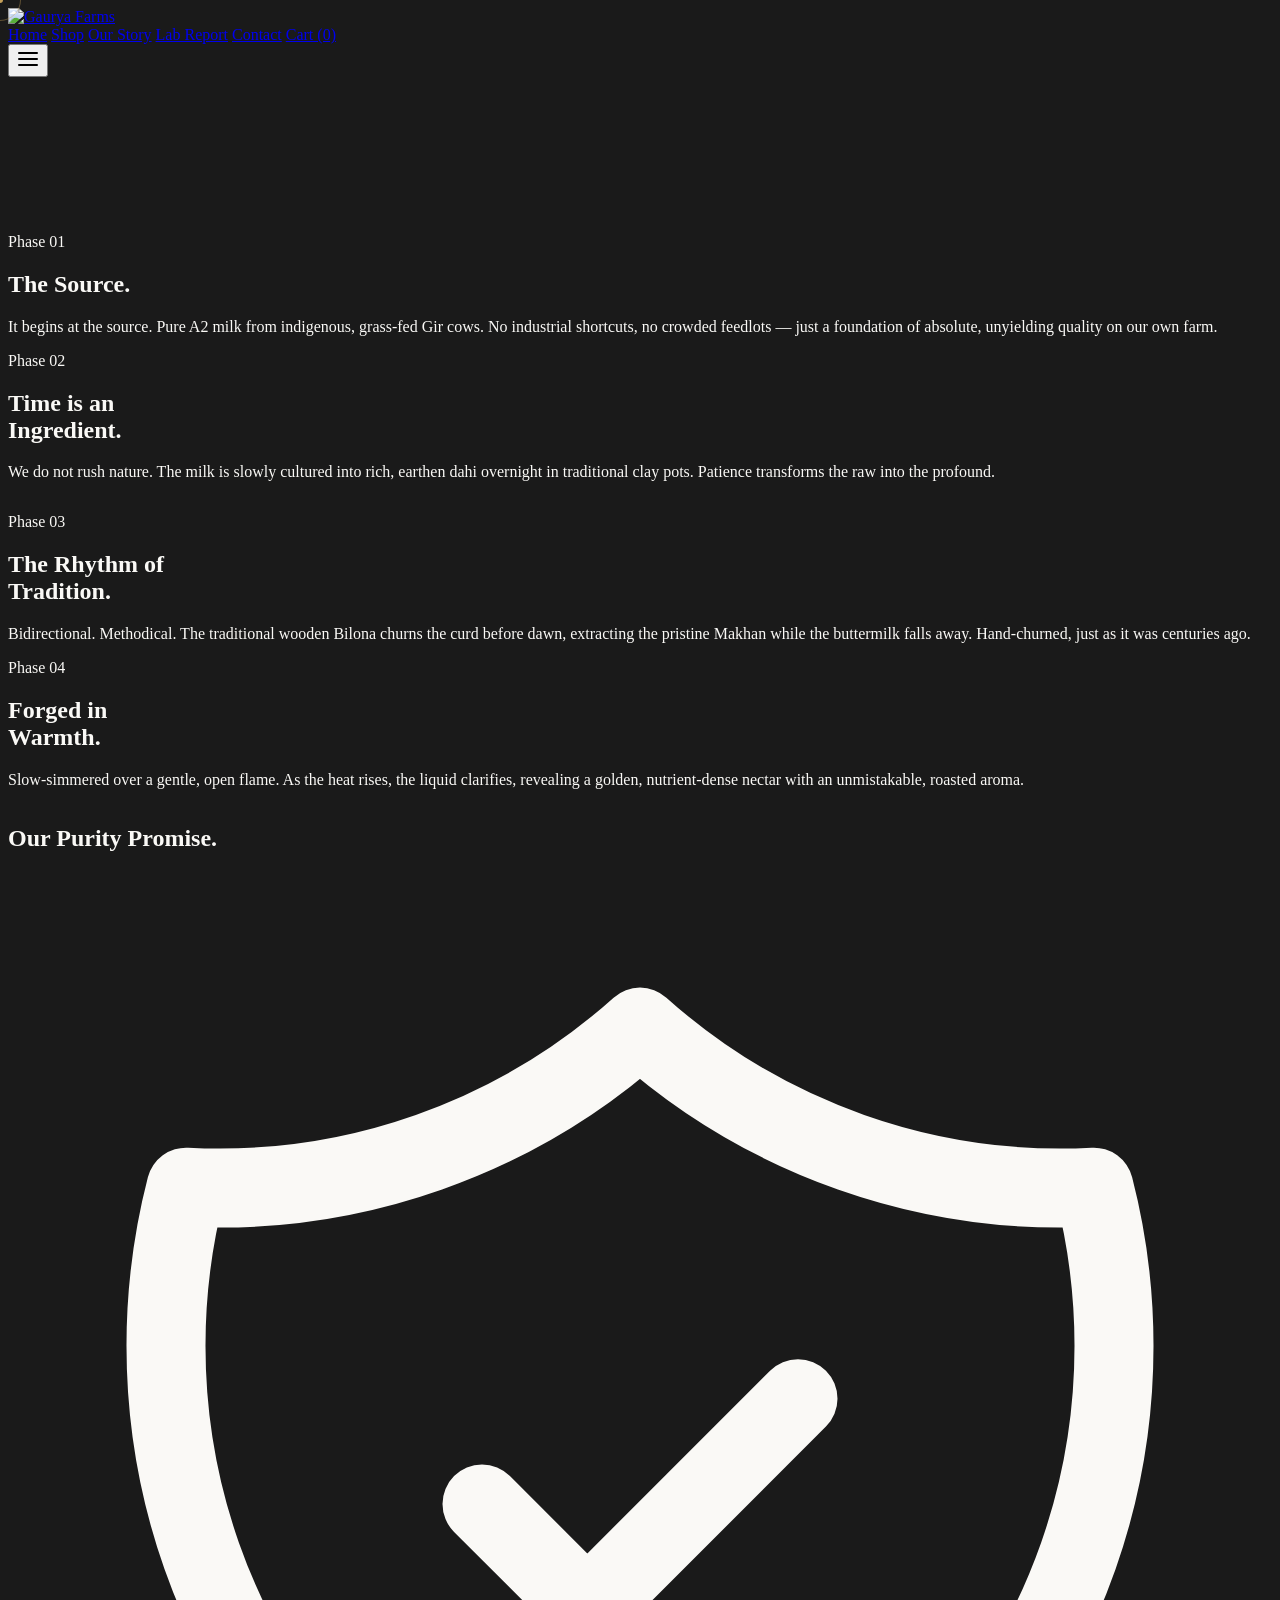
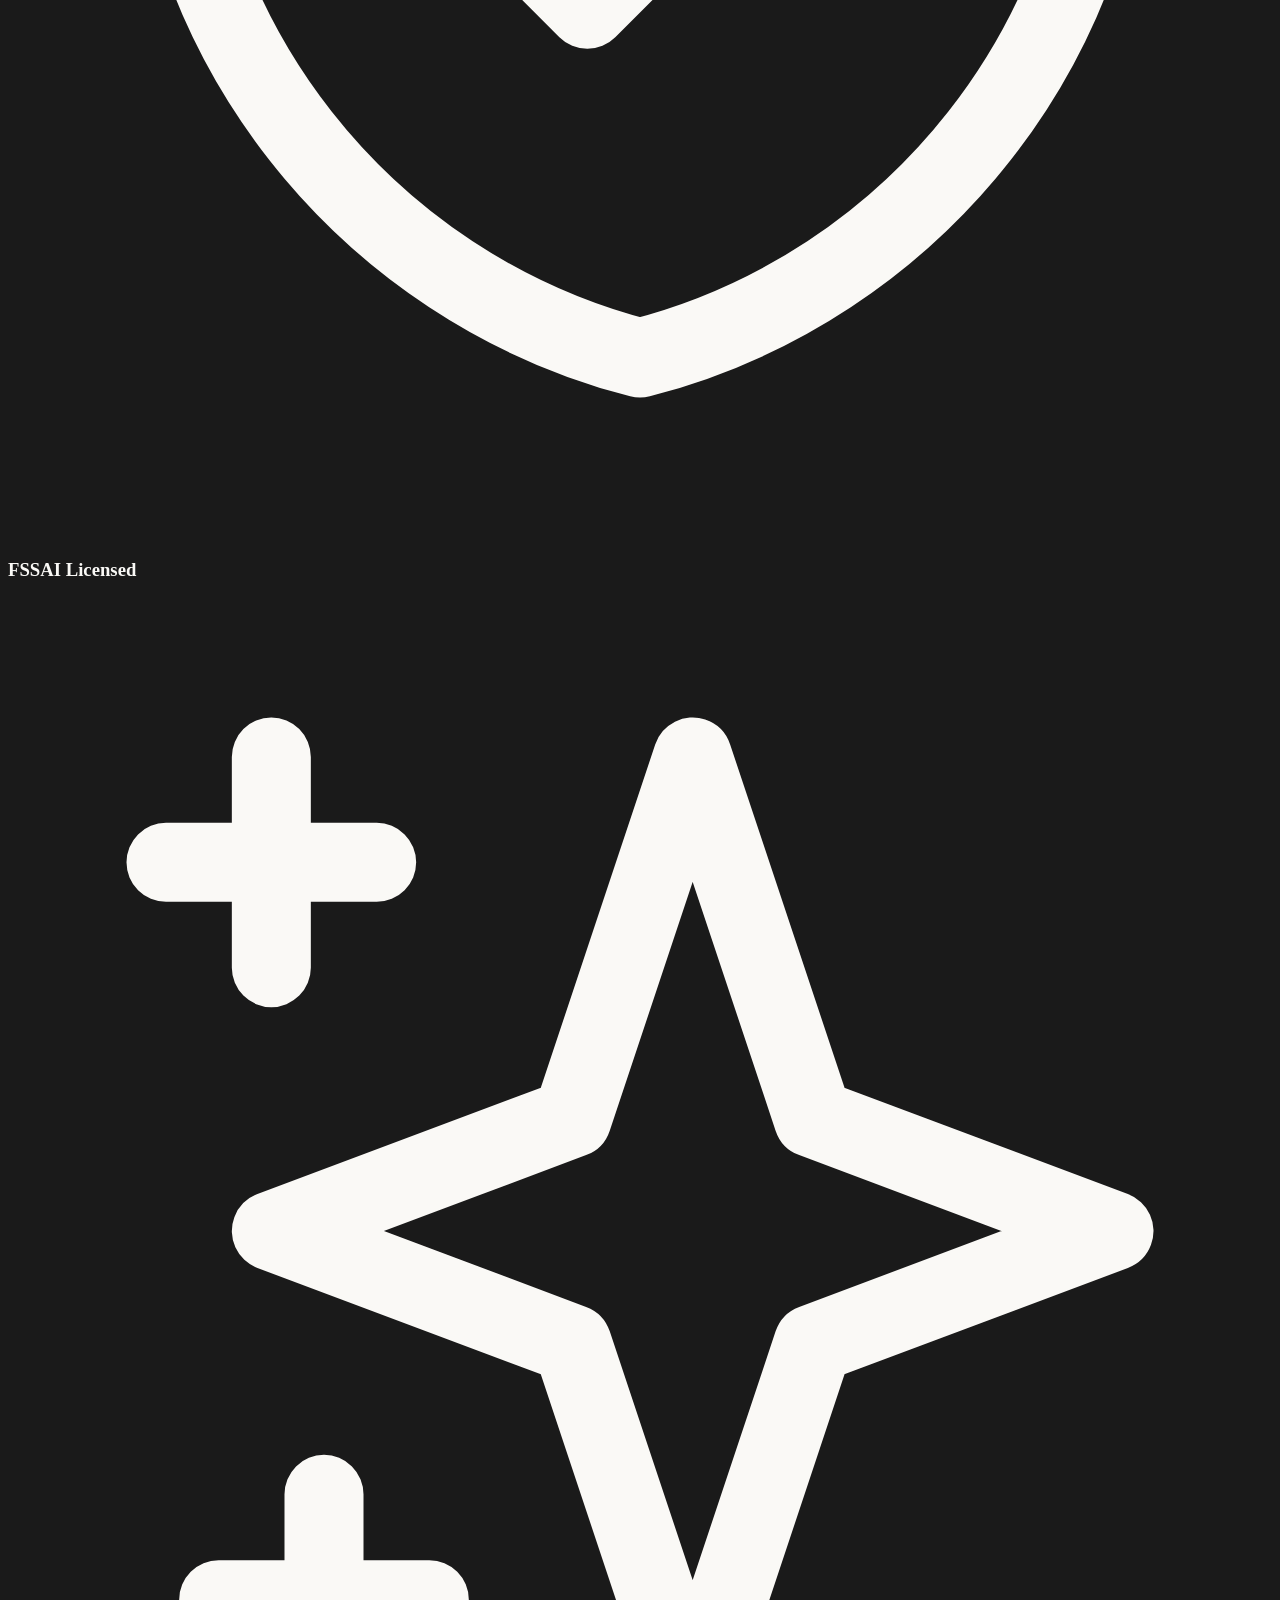
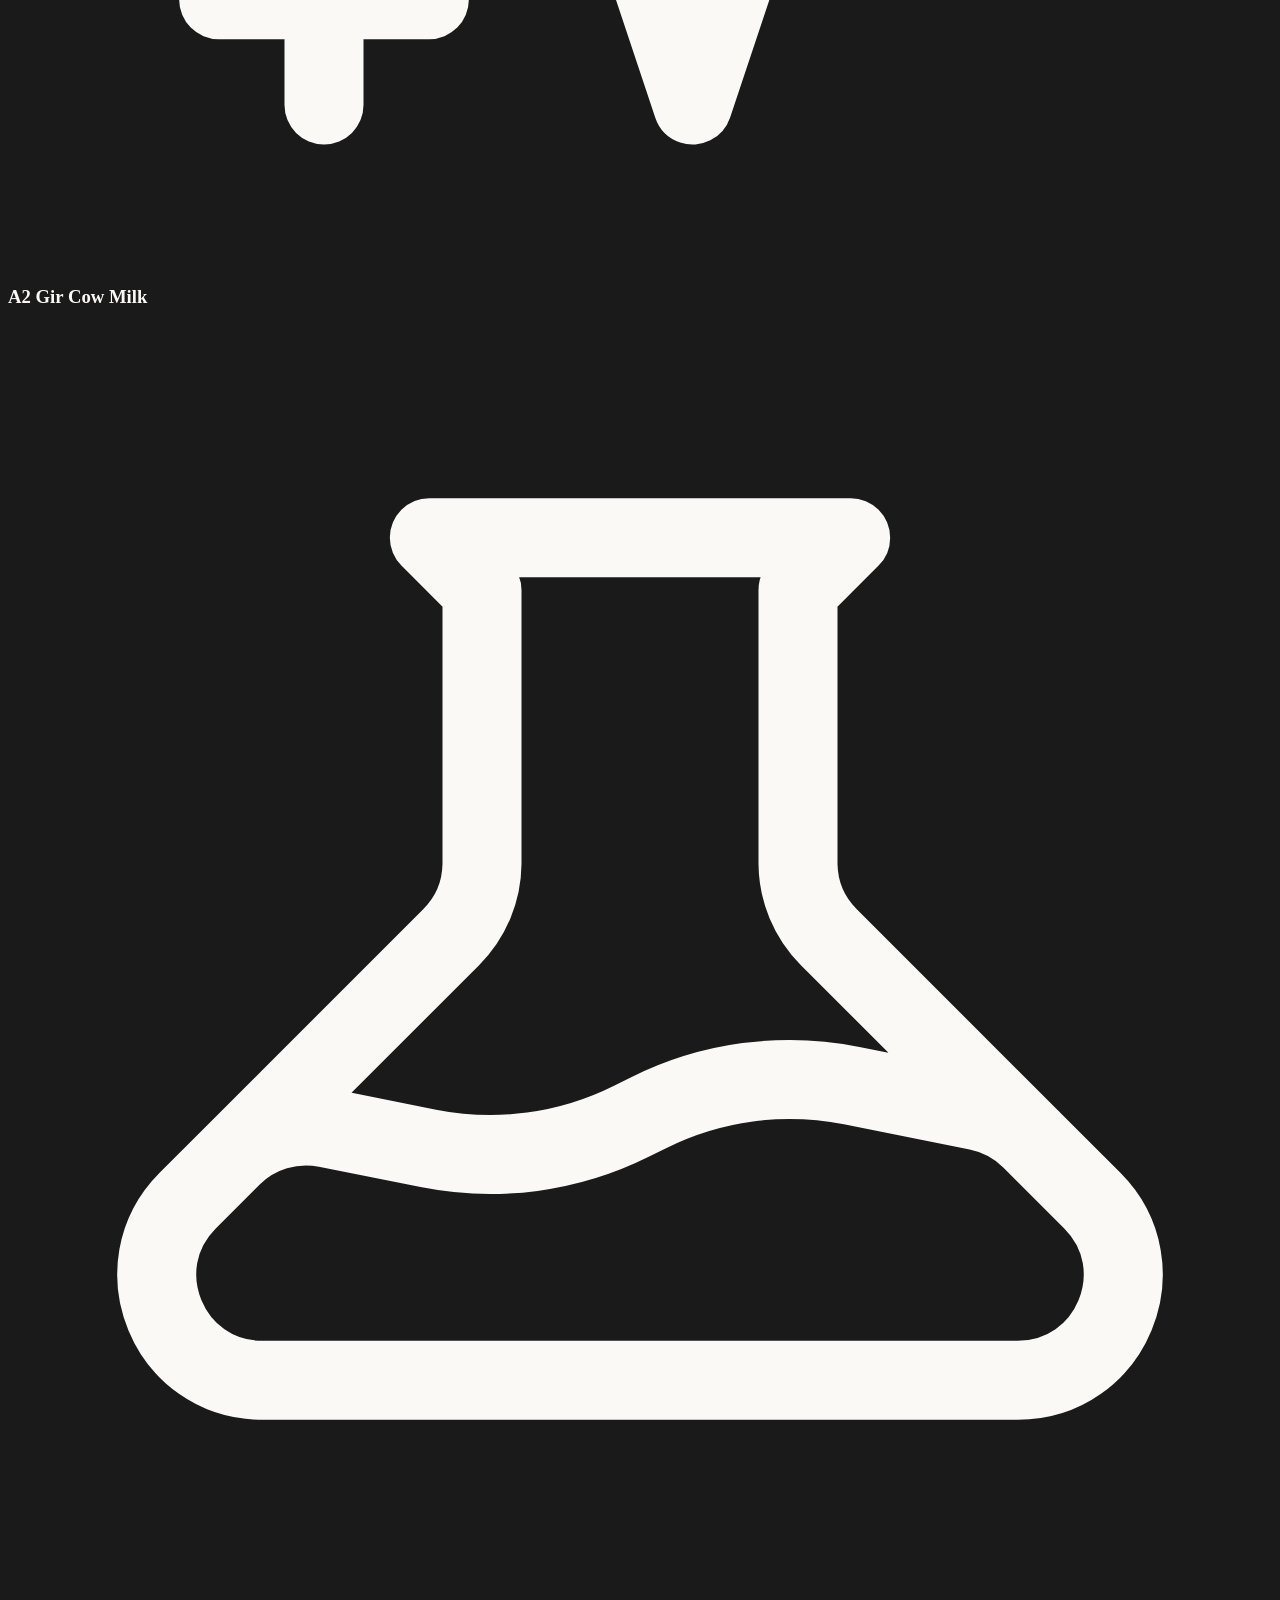
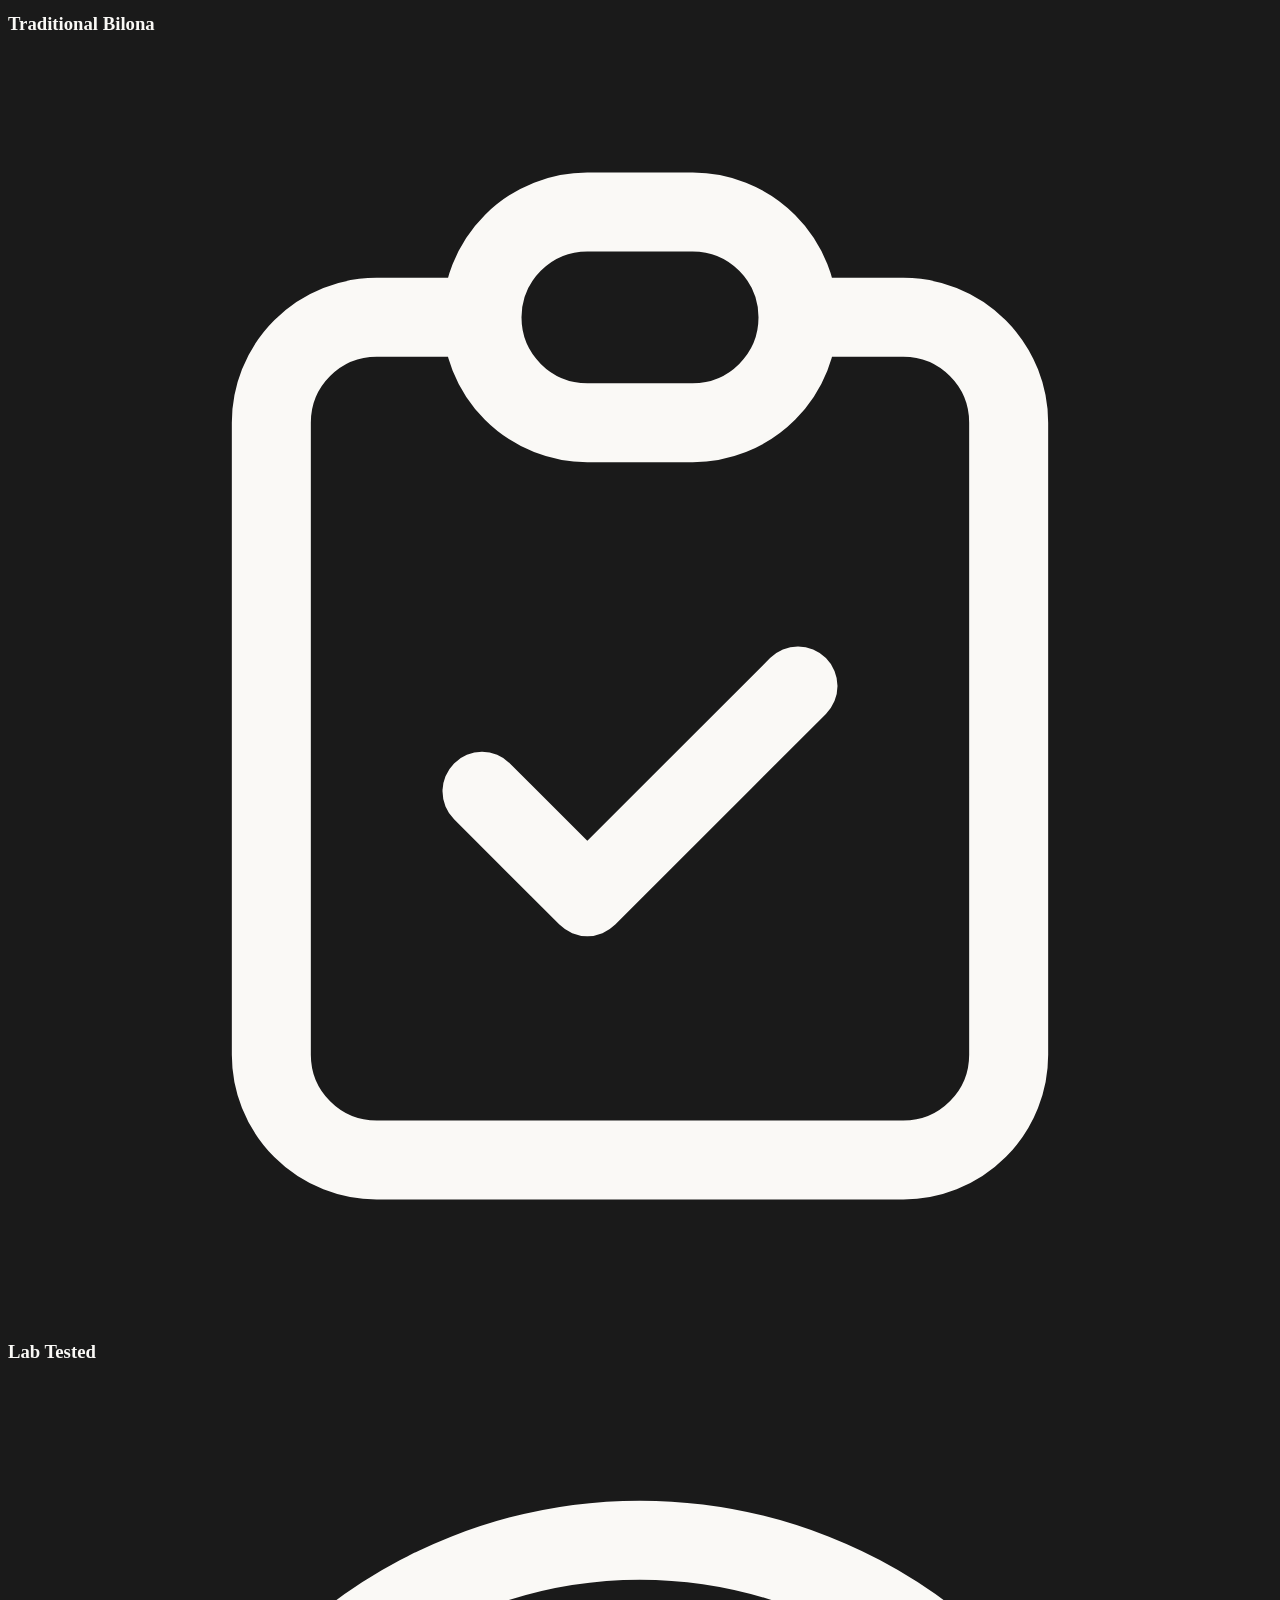
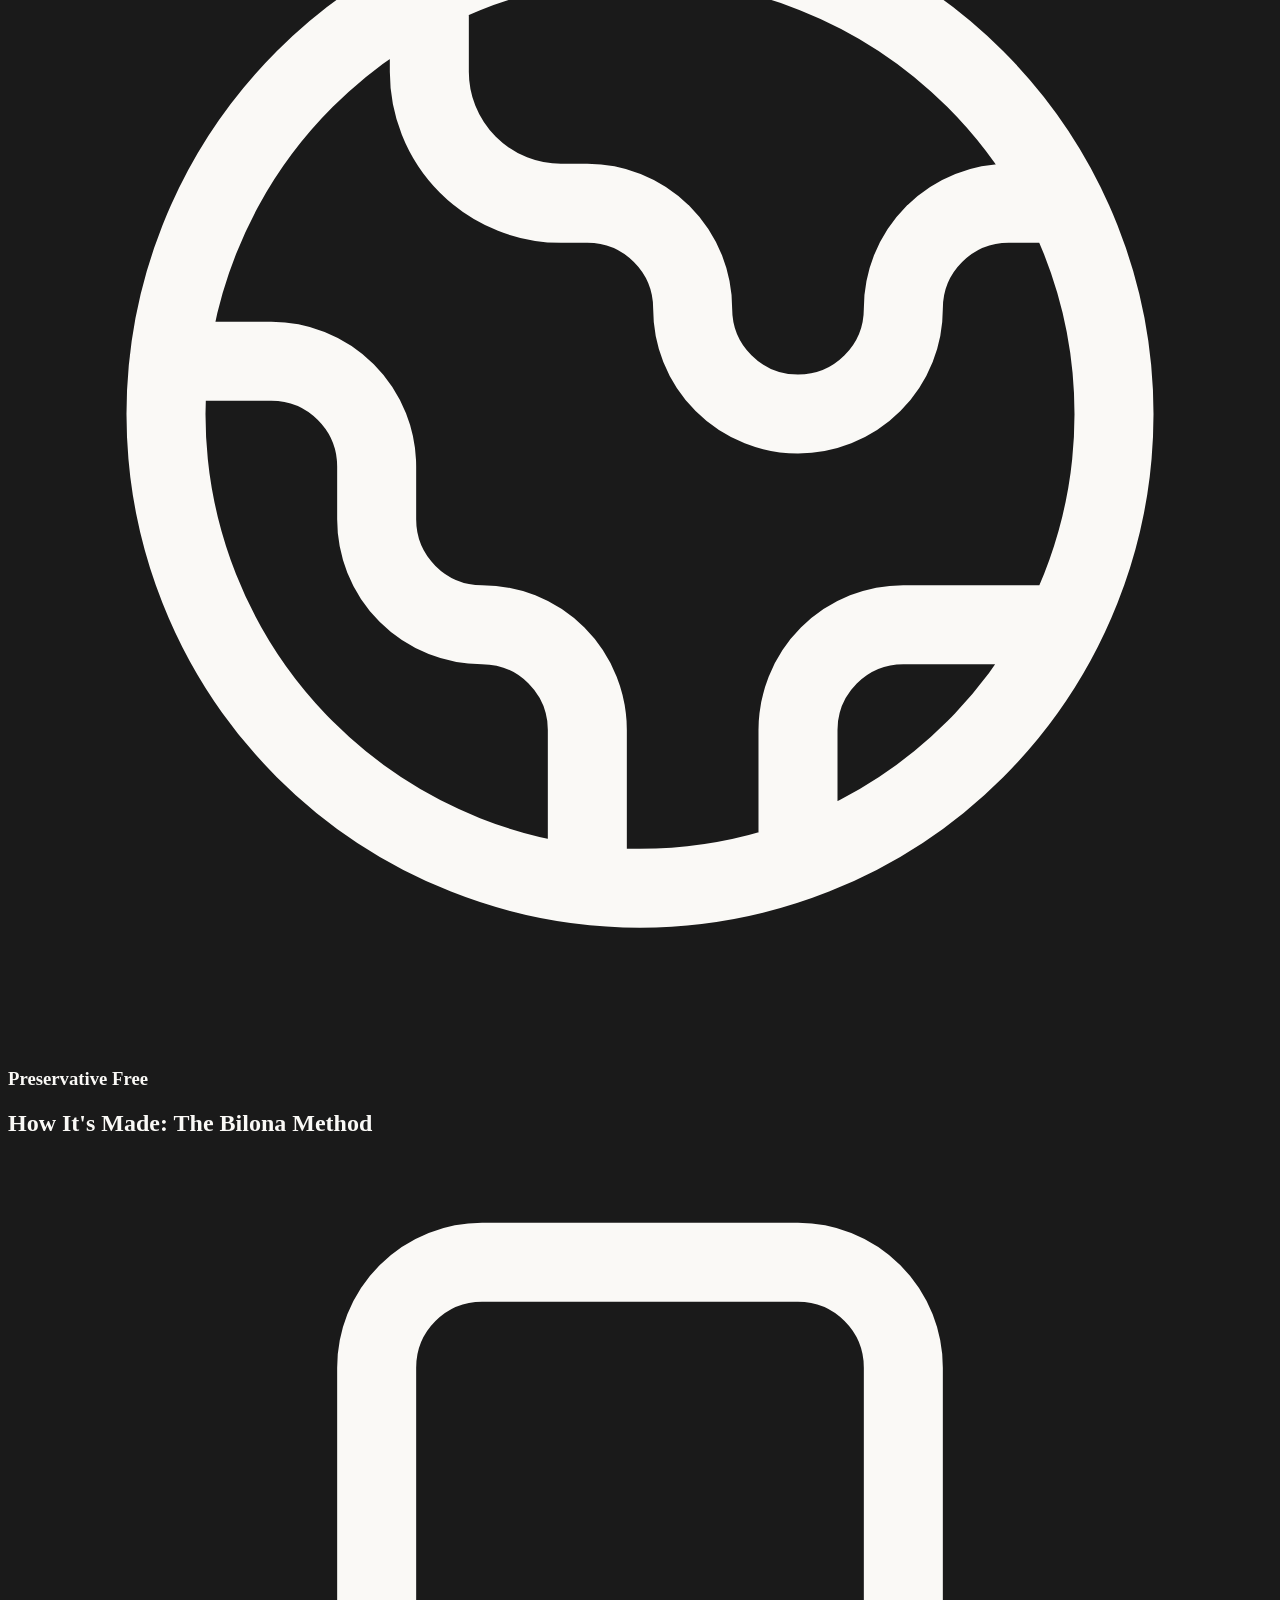
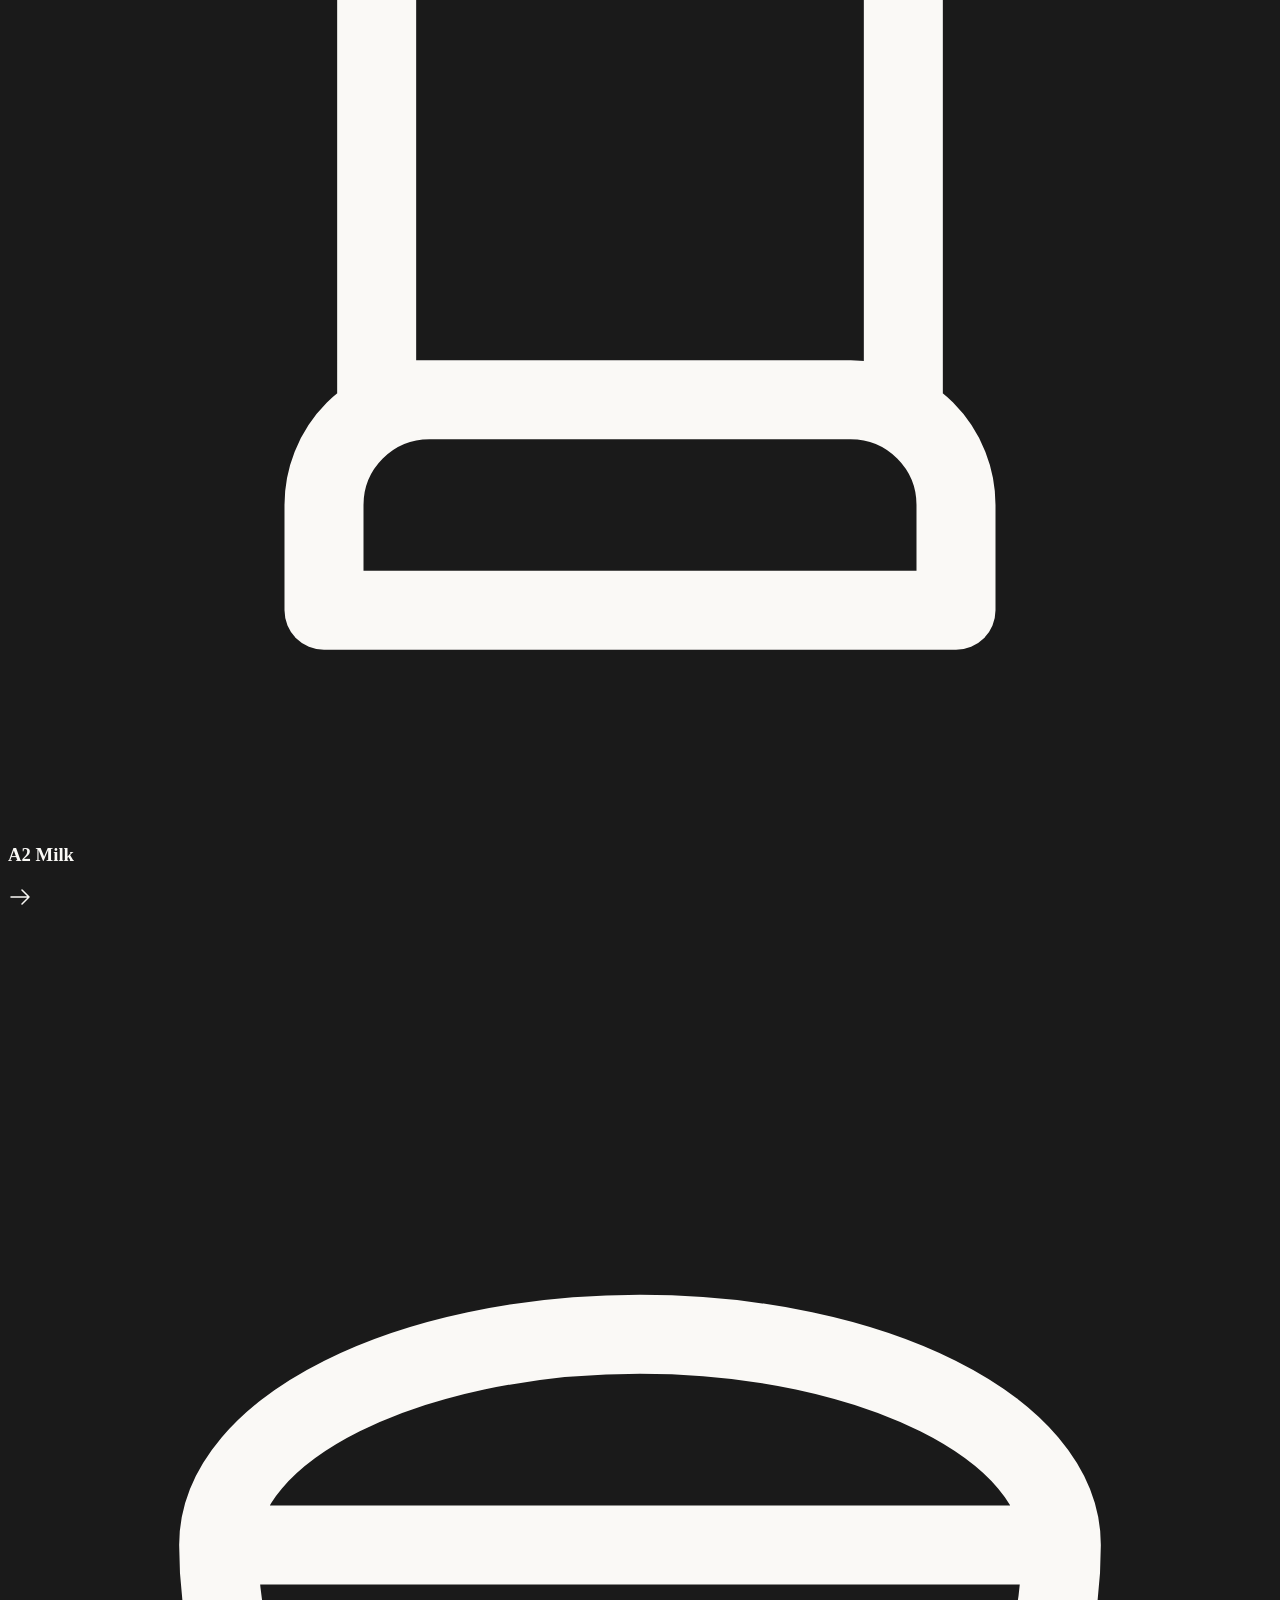
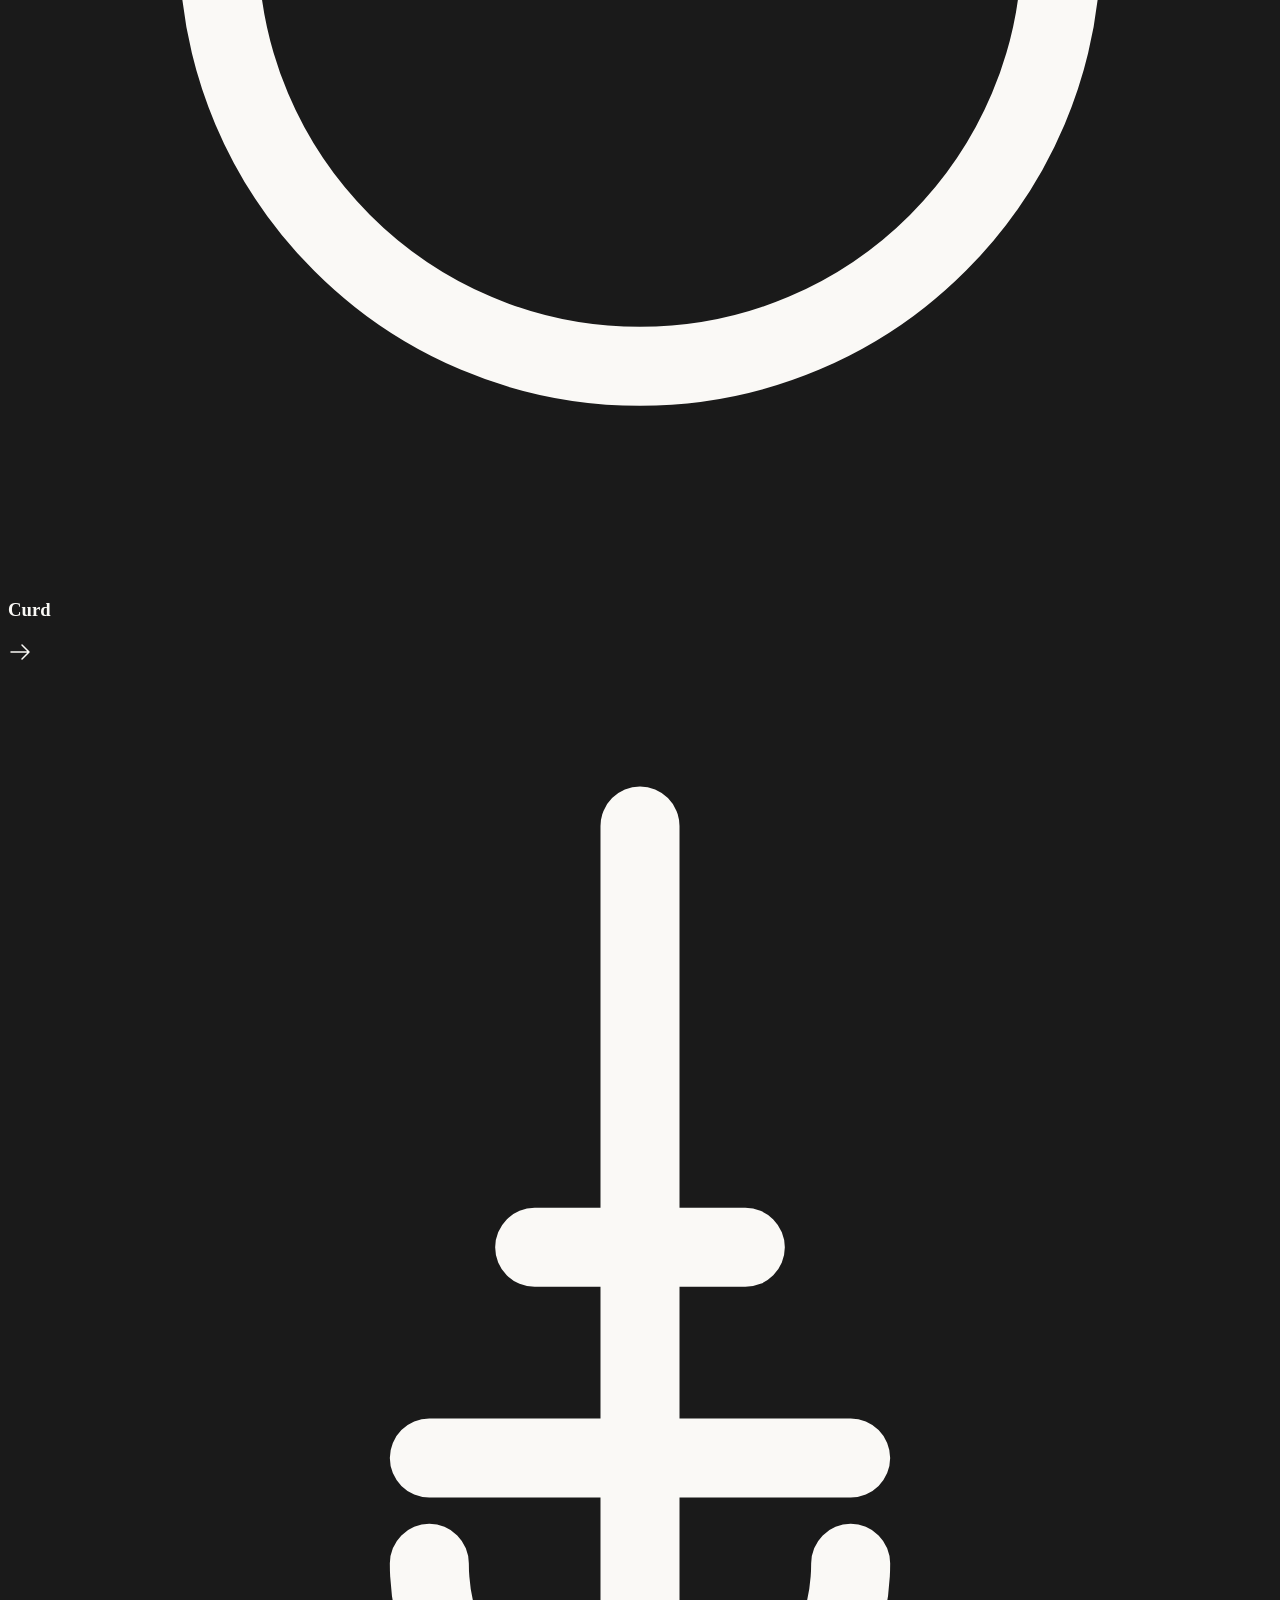
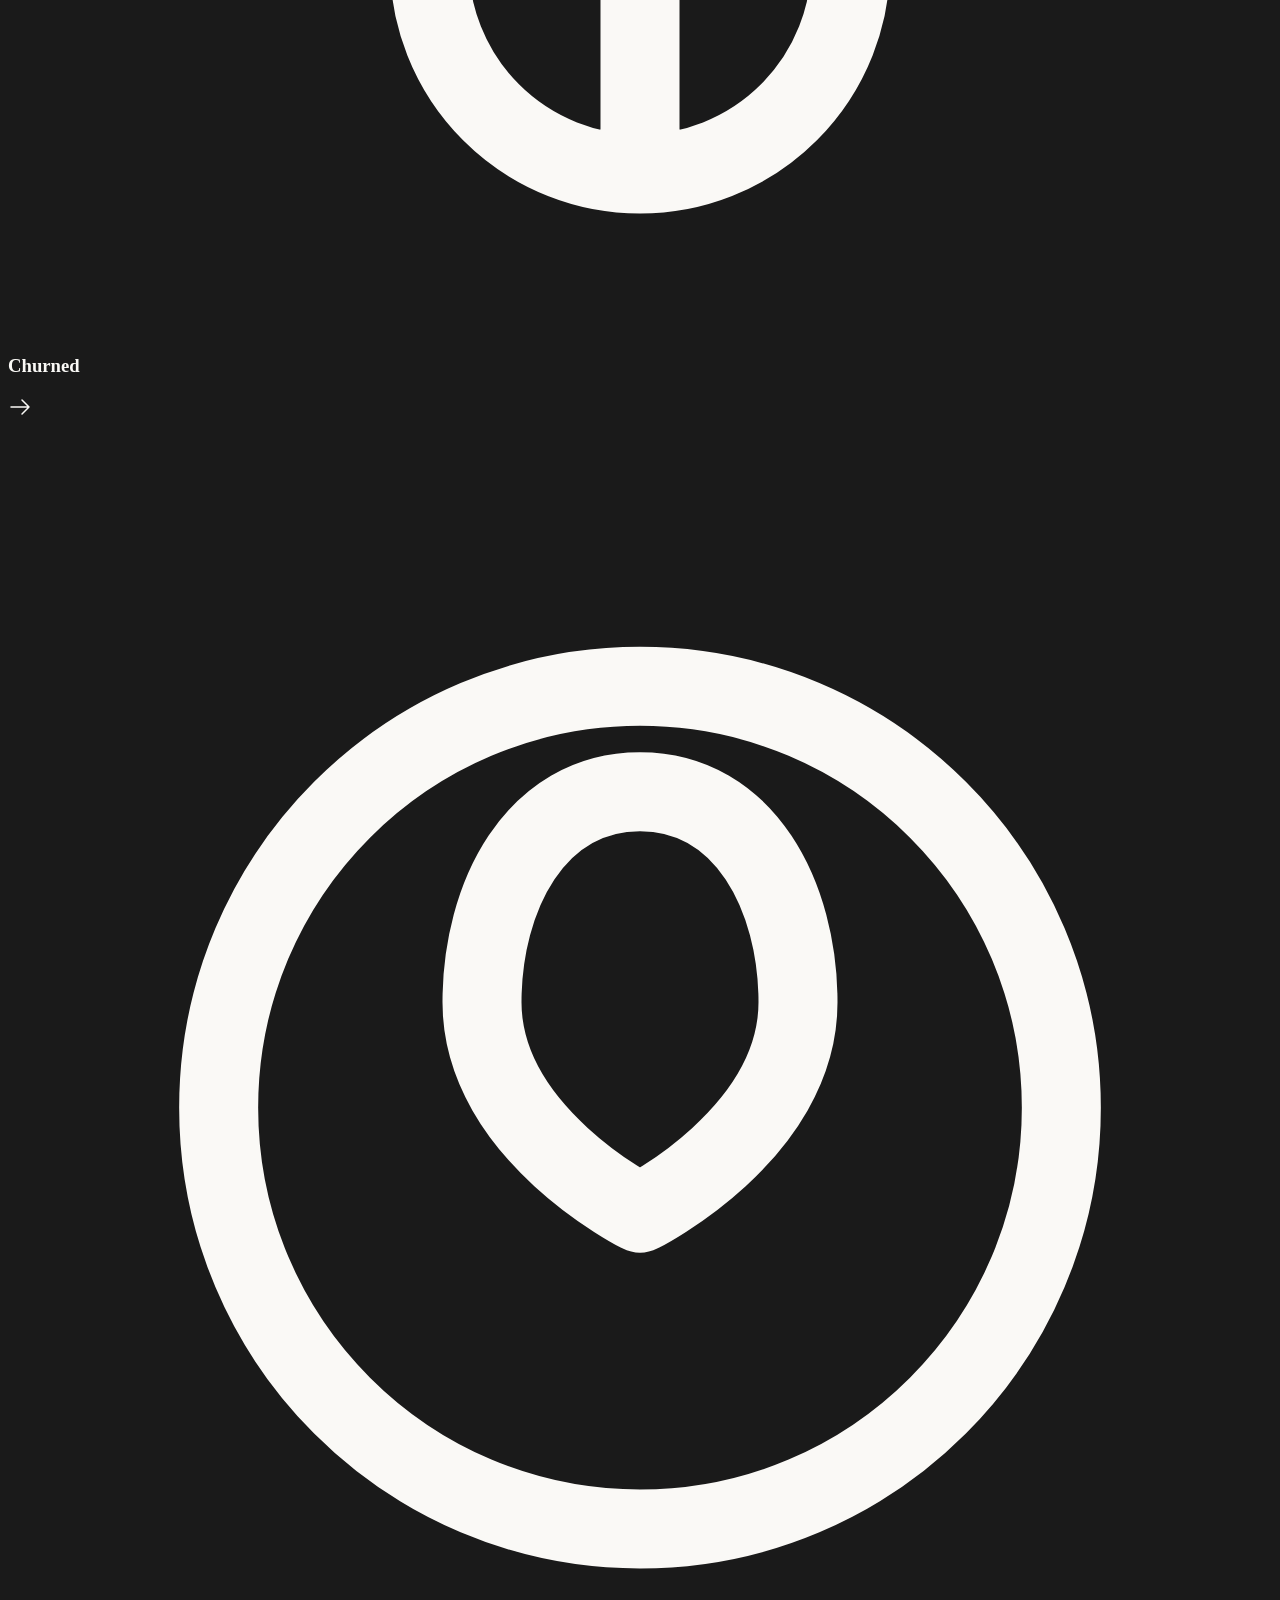
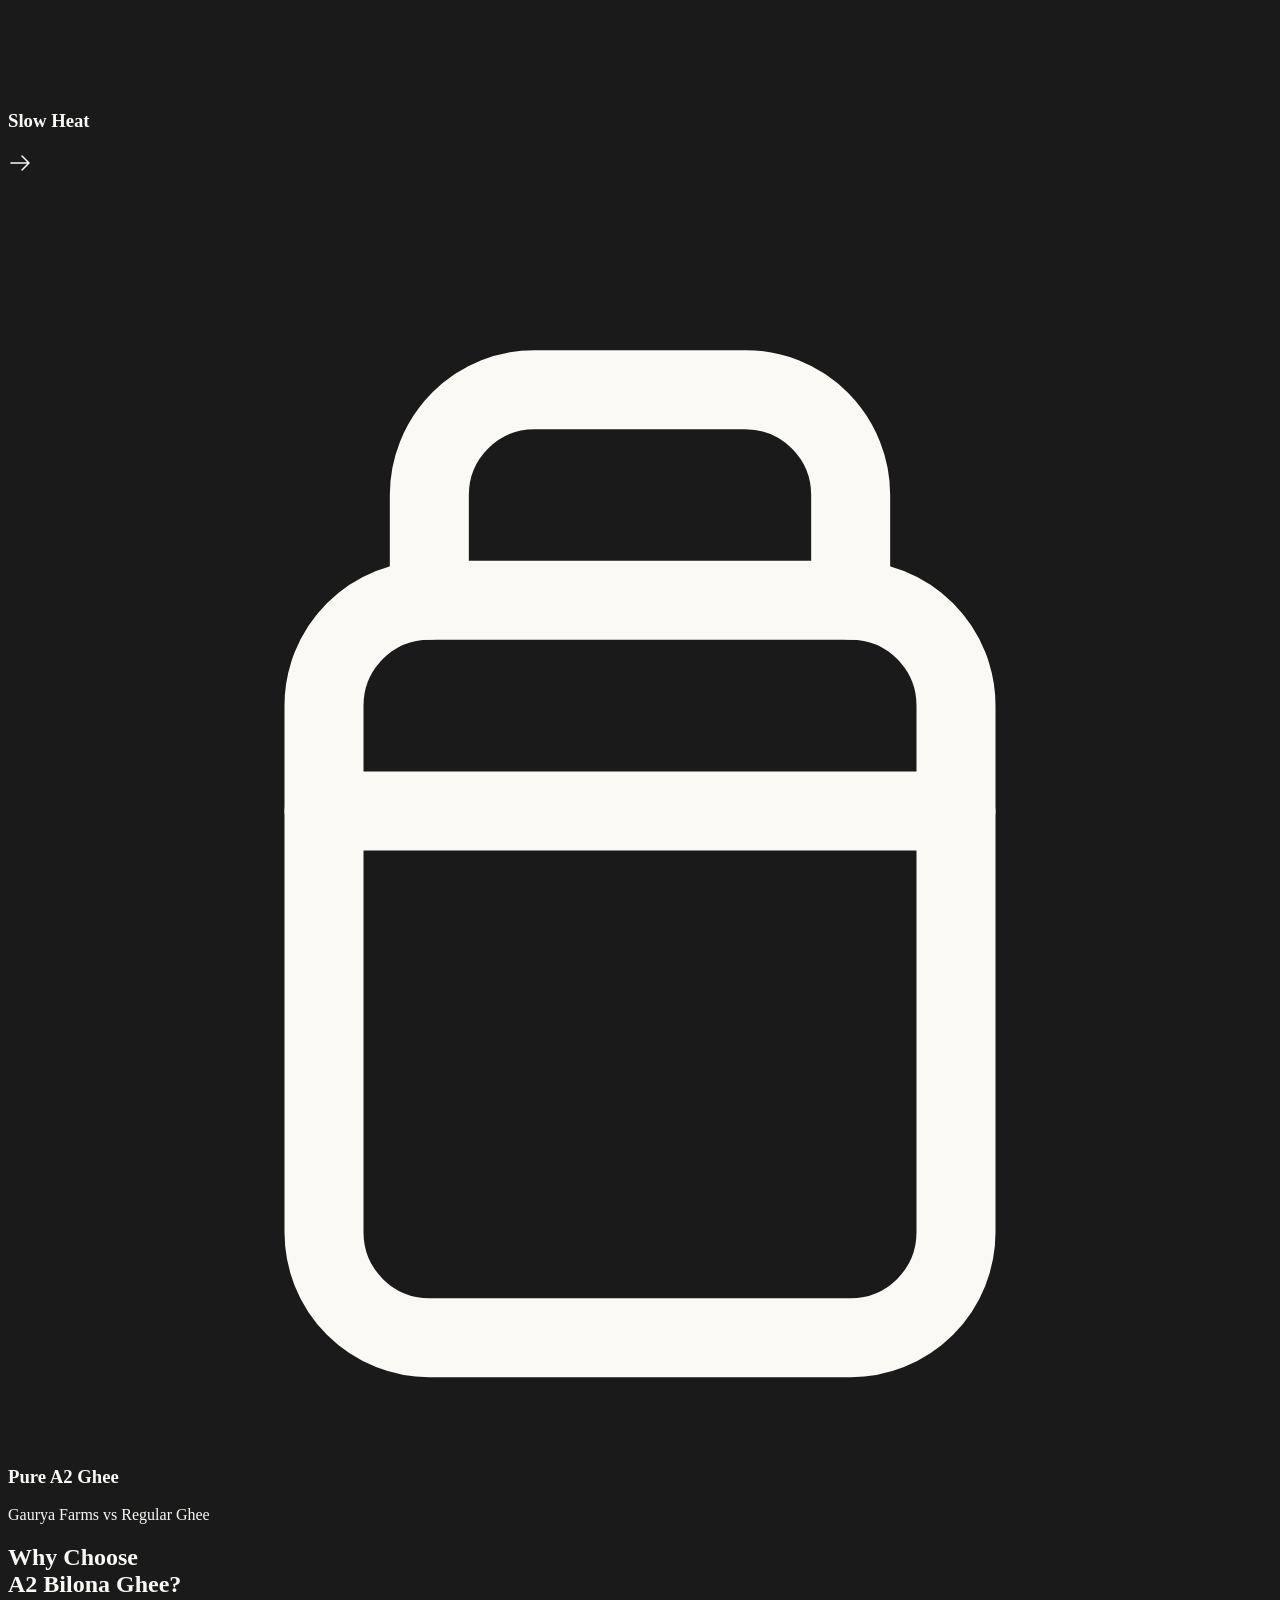
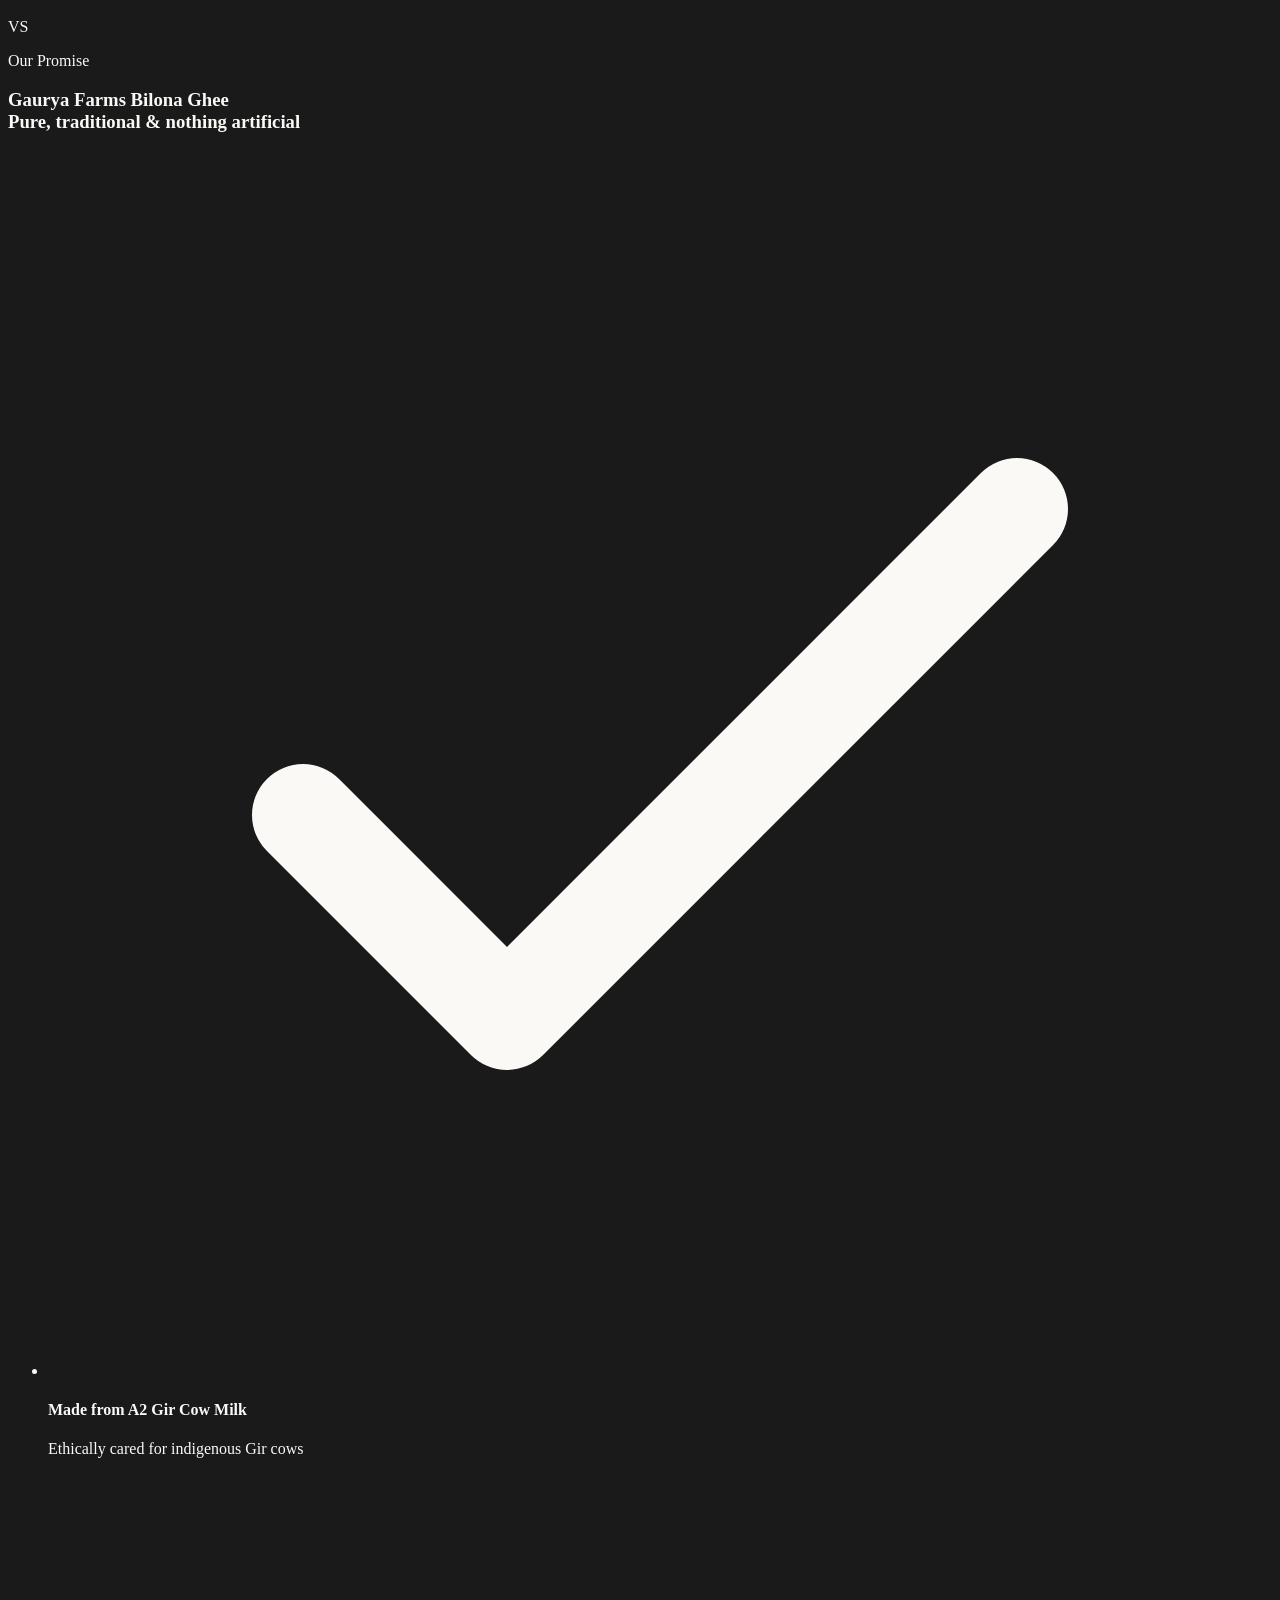
==== commit a22efac9: "Implement Flappy Cow mini game section Added a mini game section for 'Flappy Cow' with interactive e" ====
--- a/index.html
+++ b/index.html
@@ -212,8 +212,7 @@
                     <!-- Step 1 -->
                     <div class="flex flex-col items-center w-full md:w-1/5 px-2">
                         <div class="h-32 flex items-center justify-center mb-6">
-                            <!-- Placeholder for A2 Milk Illustration. Add your real image to assets/images/step1-milk.png -->
-                            <img src="assets/images/step1-milk.png" alt="A2 Milk" class="max-h-full max-w-full object-contain drop-shadow-[0_0_15px_rgba(197,160,89,0.2)] hover:scale-105 transition-transform" onerror="this.onerror=null; this.src='data:image/svg+xml;utf8,<svg xmlns=\'http://www.w3.org/2000/svg\' viewBox=\'0 0 24 24\' fill=\'none\' stroke=\'%23c5a059\' stroke-width=\'1\' stroke-linecap=\'round\' stroke-linejoin=\'round\'><path d=\'M7 16V4a2 2 0 012-2h6a2 2 0 012 2v12m-9 0a2 2 0 00-2 2v2h12v-2a2 2 0 00-2-2m-9 0h9\'/></svg>'">
+                            <svg class="w-16 h-16 text-gold drop-shadow-[0_0_15px_rgba(197,160,89,0.4)] hover:scale-110 transition-transform" viewBox="0 0 24 24" fill="none" stroke="currentColor" stroke-width="1.5" stroke-linecap="round" stroke-linejoin="round"><path d="M7 16V4a2 2 0 012-2h6a2 2 0 012 2v12m-9 0a2 2 0 00-2 2v2h12v-2a2 2 0 00-2-2m-9 0h9"/></svg>
                         </div>
                         <h3 class="font-medium text-sm tracking-widest uppercase text-alabaster">A2 Milk</h3>
                     </div>
@@ -226,7 +225,7 @@
                     <!-- Step 2 -->
                     <div class="flex flex-col items-center w-full md:w-1/5 px-2">
                         <div class="h-32 flex items-center justify-center mb-6">
-                            <img src="assets/images/step2-curd.png" alt="Curd" class="max-h-full max-w-full object-contain drop-shadow-[0_0_15px_rgba(197,160,89,0.2)] hover:scale-105 transition-transform" onerror="this.onerror=null; this.src='data:image/svg+xml;utf8,<svg xmlns=\'http://www.w3.org/2000/svg\' viewBox=\'0 0 24 24\' fill=\'none\' stroke=\'%23c5a059\' stroke-width=\'1\' stroke-linecap=\'round\' stroke-linejoin=\'round\'><path d=\'M4 12c0 4.418 3.582 8 8 8s8-3.582 8-8M4 12c0-2.209 3.582-4 8-4s8 1.791 8 4M4 12h16\'/></svg>'">
+                            <svg class="w-16 h-16 text-gold drop-shadow-[0_0_15px_rgba(197,160,89,0.4)] hover:scale-110 transition-transform" viewBox="0 0 24 24" fill="none" stroke="currentColor" stroke-width="1.5" stroke-linecap="round" stroke-linejoin="round"><path d="M4 12c0 4.418 3.582 8 8 8s8-3.582 8-8M4 12c0-2.209 3.582-4 8-4s8 1.791 8 4M4 12h16"/></svg>
                         </div>
                         <h3 class="font-medium text-sm tracking-widest uppercase text-alabaster">Curd</h3>
                     </div>
@@ -239,11 +238,7 @@
                     <!-- Step 3 -->
                     <div class="flex flex-col items-center w-full md:w-1/5 px-2">
                         <div class="h-32 flex items-center justify-center mb-6 relative">
-                            <!-- Drop 1 Gamification Moved Here -->
-                            <div class="absolute -top-4 -right-4 cursor-crosshair drop-gamification" id="drop-1" onclick="collectDrop('drop-1', this)" title="Collect Drop">
-                                <svg class="w-6 h-6 text-gold animate-pulse hover:scale-125 transition-transform" fill="currentColor" viewBox="0 0 24 24"><path d="M12 21.5c-3.59 0-6.5-2.91-6.5-6.5 0-3.35 4.39-9.92 5.92-12.08.28-.39.87-.39 1.15 0 1.53 2.16 5.93 8.73 5.93 12.08 0 3.59-2.91 6.5-6.5 6.5z"/></svg>
-                            </div>
-                            <img id="interactive-churner" src="assets/images/step3-churned.png" alt="Churned" class="max-h-full max-w-full object-contain drop-shadow-[0_0_15px_rgba(197,160,89,0.2)] hover:scale-105 transition-transform" onerror="this.onerror=null; this.src='data:image/svg+xml;utf8,<svg xmlns=\'http://www.w3.org/2000/svg\' viewBox=\'0 0 24 24\' fill=\'none\' stroke=\'%23c5a059\' stroke-width=\'1\' stroke-linecap=\'round\' stroke-linejoin=\'round\'><path d=\'M12 3v18m-4-6h8m-6-4h4M8 17a4 4 0 008 0\'/></svg>'">
+                            <svg id="interactive-churner" class="w-16 h-16 text-gold drop-shadow-[0_0_15px_rgba(197,160,89,0.4)] hover:scale-110 transition-transform" viewBox="0 0 24 24" fill="none" stroke="currentColor" stroke-width="1.5" stroke-linecap="round" stroke-linejoin="round"><path d="M12 3v18m-4-6h8m-6-4h4M8 17a4 4 0 008 0"/></svg>
                         </div>
                         <h3 class="font-medium text-sm tracking-widest uppercase text-gold">Churned</h3>
                     </div>
@@ -256,7 +251,7 @@
                     <!-- Step 4 -->
                     <div class="flex flex-col items-center w-full md:w-1/5 px-2">
                         <div class="h-32 flex items-center justify-center mb-6">
-                            <img src="assets/images/step4-heat.png" alt="Slow Heat" class="max-h-full max-w-full object-contain drop-shadow-[0_0_15px_rgba(197,160,89,0.2)] hover:scale-105 transition-transform" onerror="this.onerror=null; this.src='data:image/svg+xml;utf8,<svg xmlns=\'http://www.w3.org/2000/svg\' viewBox=\'0 0 24 24\' fill=\'none\' stroke=\'%23c5a059\' stroke-width=\'1\' stroke-linecap=\'round\' stroke-linejoin=\'round\'><path d=\'M12 7c-2 0-3 2-3 4 0 2.5 3 4 3 4s3-1.5 3-4c0-2-1-4-3-4zm0 14c-4.418 0-8-3.582-8-8 0-4.418 3.582-8 8-8s8 3.582 8 8c0 4.418-3.582 8-8 8z\'/></svg>'">
+                            <svg class="w-16 h-16 text-gold drop-shadow-[0_0_15px_rgba(197,160,89,0.4)] hover:scale-110 transition-transform" viewBox="0 0 24 24" fill="none" stroke="currentColor" stroke-width="1.5" stroke-linecap="round" stroke-linejoin="round"><path d="M12 7c-2 0-3 2-3 4 0 2.5 3 4 3 4s3-1.5 3-4c0-2-1-4-3-4zm0 14c-4.418 0-8-3.582-8-8 0-4.418 3.582-8 8-8s8 3.582 8 8c0 4.418-3.582 8-8 8z"/></svg>
                         </div>
                         <h3 class="font-medium text-sm tracking-widest uppercase text-alabaster">Slow Heat</h3>
                     </div>
@@ -269,7 +264,7 @@
                     <!-- Step 5 -->
                     <div class="flex flex-col items-center w-full md:w-1/5 px-2">
                         <div class="h-32 flex items-center justify-center mb-6">
-                            <img src="assets/images/step5-ghee.png" alt="Pure A2 Ghee" class="max-h-full max-w-full object-contain drop-shadow-[0_0_15px_rgba(197,160,89,0.2)] hover:scale-105 transition-transform" onerror="this.onerror=null; this.src='data:image/svg+xml;utf8,<svg xmlns=\'http://www.w3.org/2000/svg\' viewBox=\'0 0 24 24\' fill=\'none\' stroke=\'%23c5a059\' stroke-width=\'1\' stroke-linecap=\'round\' stroke-linejoin=\'round\'><rect x=\'6\' y=\'8\' width=\'12\' height=\'14\' rx=\'2\'/><path d=\'M8 8V6a2 2 0 012-2h4a2 2 0 012 2v2M6 12h12\'/></svg>'">
+                            <svg class="w-16 h-16 text-gold drop-shadow-[0_0_15px_rgba(197,160,89,0.4)] hover:scale-110 transition-transform" viewBox="0 0 24 24" fill="none" stroke="currentColor" stroke-width="1.5" stroke-linecap="round" stroke-linejoin="round"><rect x="6" y="8" width="12" height="14" rx="2"/><path d="M8 8V6a2 2 0 012-2h4a2 2 0 012 2v2M6 12h12"/></svg>
                         </div>
                         <h3 class="font-medium text-sm tracking-widest uppercase text-alabaster">Pure A2 Ghee</h3>
                     </div>
@@ -397,6 +392,22 @@
                     <a href="product.html" class="inline-block border border-gold text-gold hover:bg-gold hover:text-charcoal transition-colors duration-500 px-10 py-4 tracking-[0.2em] uppercase text-sm font-medium">
                         Acquire Now
                     </a>
+                </div>
+            </div>
+        </section>
+
+                <!-- MINI GAME: FLAPPY COW -->
+        <section class="py-24 bg-[#111111] text-center border-t border-white/5 relative z-10">
+            <div class="max-w-4xl mx-auto px-6">
+                <p class="text-gold tracking-[0.2em] uppercase text-xs font-bold mb-2">A Moment of Play</p>
+                <h2 class="font-serif text-4xl text-alabaster mb-4">Flappy <span class="text-gold italic">Cow</span></h2>
+                <p class="text-sm text-muted mb-10 font-light">Press Spacebar or Click/Tap the game area to jump the fences!</p>
+                <div class="relative w-full max-w-[600px] h-[400px] mx-auto border-2 border-gold/30 rounded-lg overflow-hidden bg-[#1A1A1A] shadow-[0_0_30px_rgba(197,160,89,0.15)]">
+                    <canvas id="flappyCanvas" width="600" height="400" class="w-full h-full cursor-pointer block"></canvas>
+                    <div id="flappyOverlay" class="absolute inset-0 bg-black/80 flex items-center justify-center flex-col z-10 cursor-pointer transition-opacity duration-300">
+                        <span class="text-gold text-3xl font-serif italic mb-4" id="flappyTitle">Click to Start</span>
+                        <span class="text-white/70 text-lg font-light" id="flappyScoreText">High Score: 0</span>
+                    </div>
                 </div>
             </div>
         </section>
@@ -578,6 +589,10 @@
             }
         });
     </script>
+<script src="assets/js/minigames.js"></script>
 </body>
 </html>
 
+
+
+
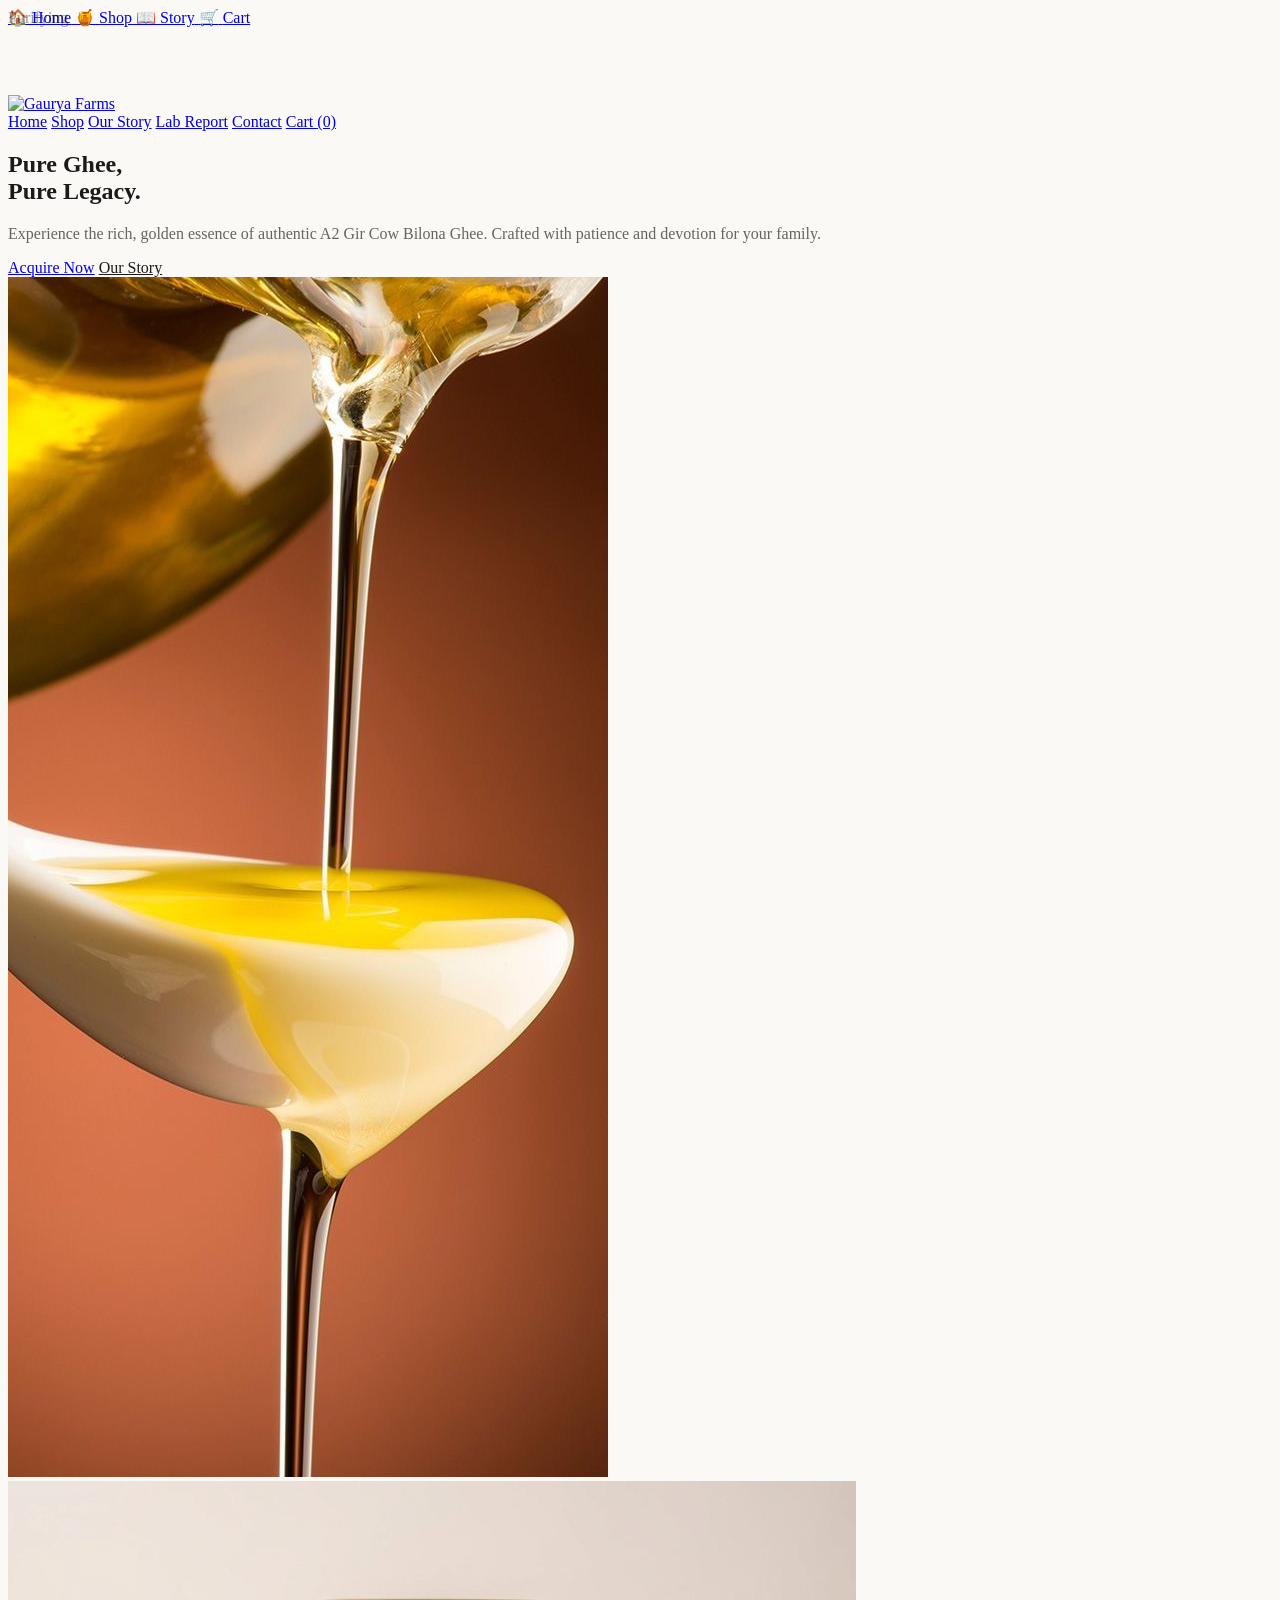
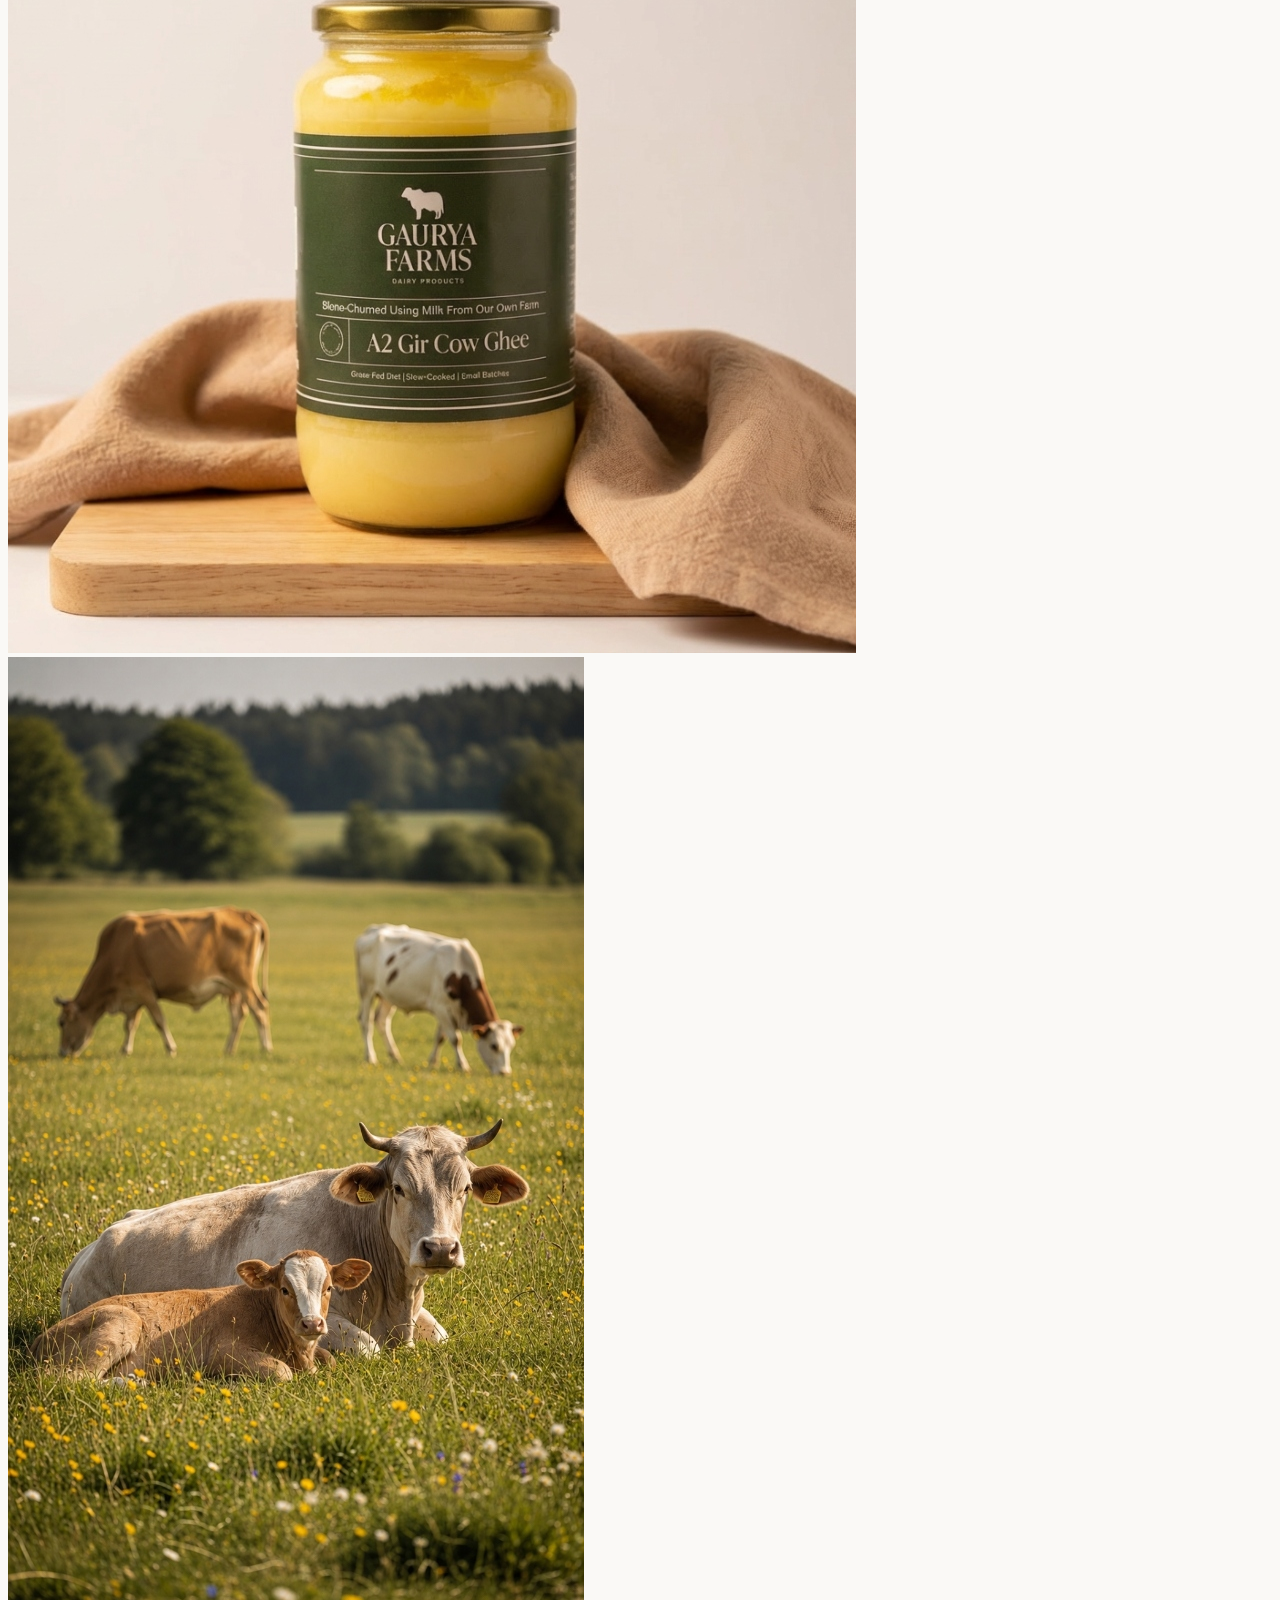
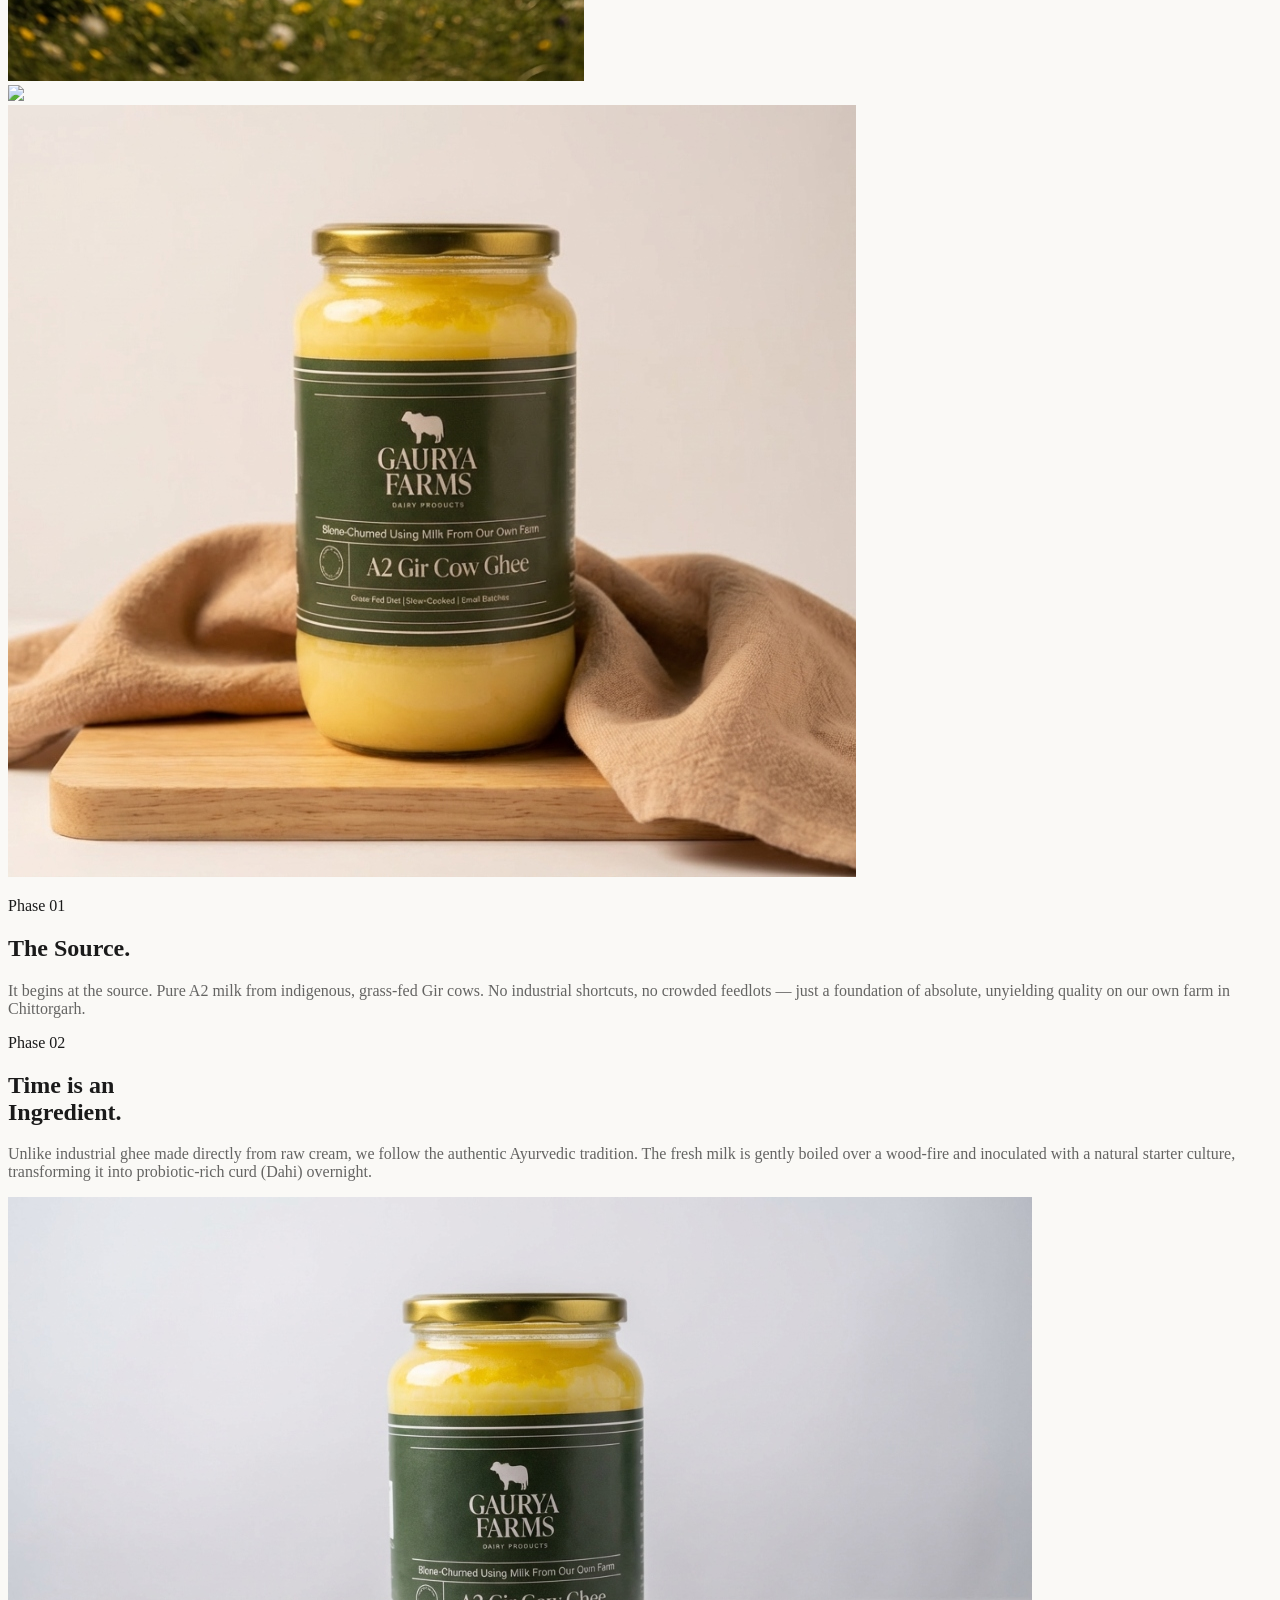
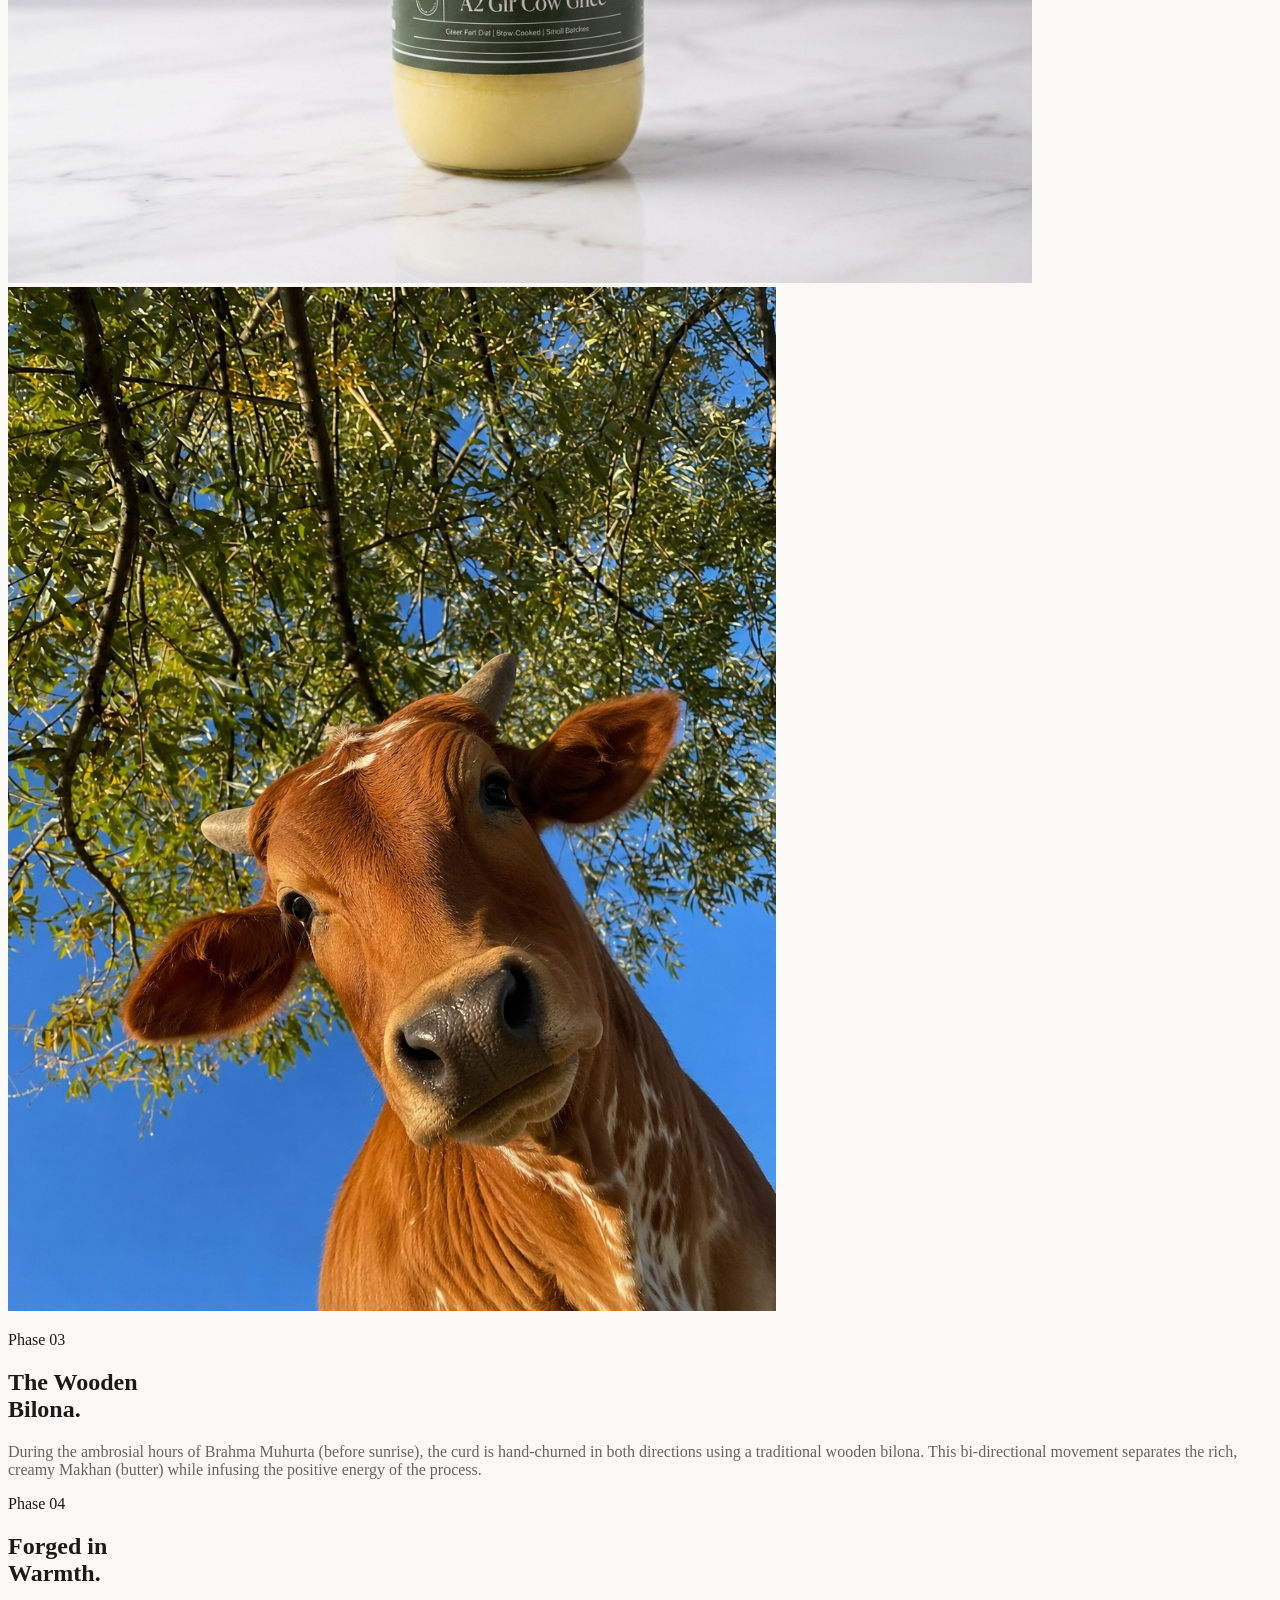
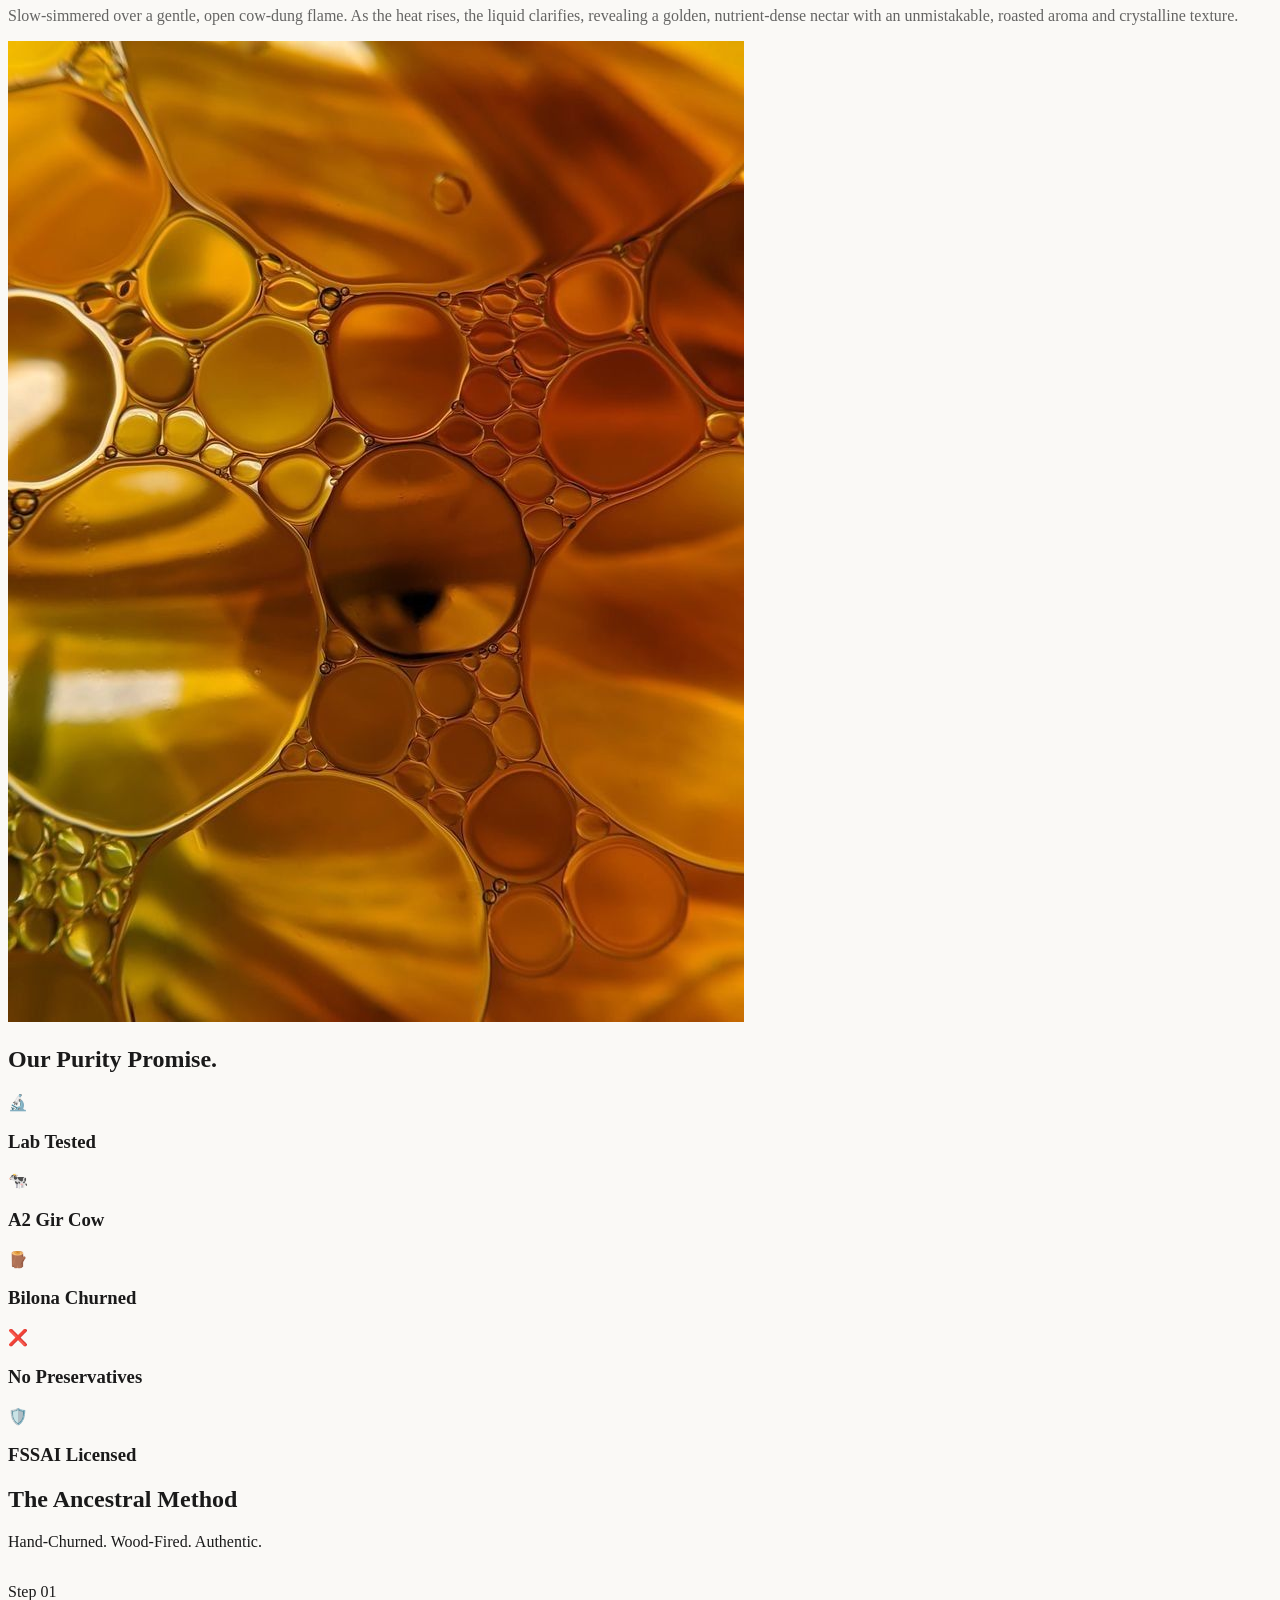
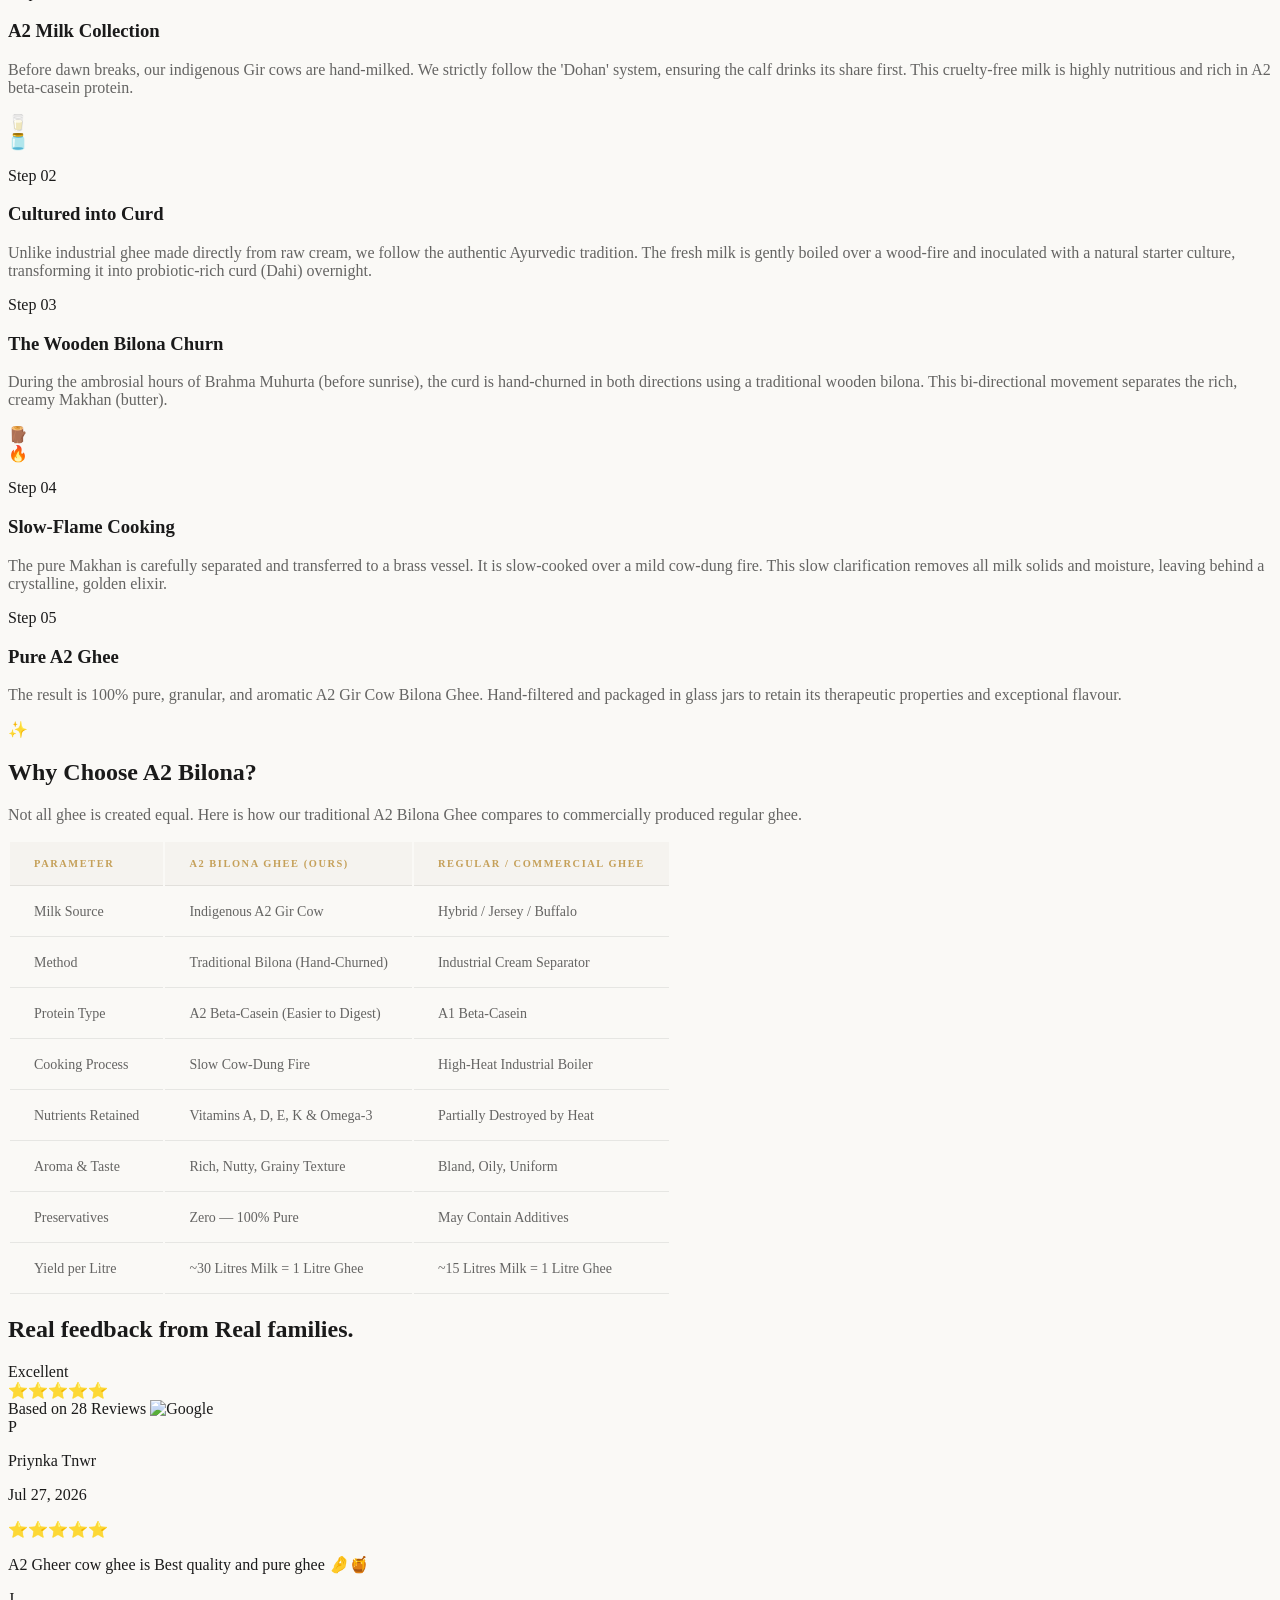
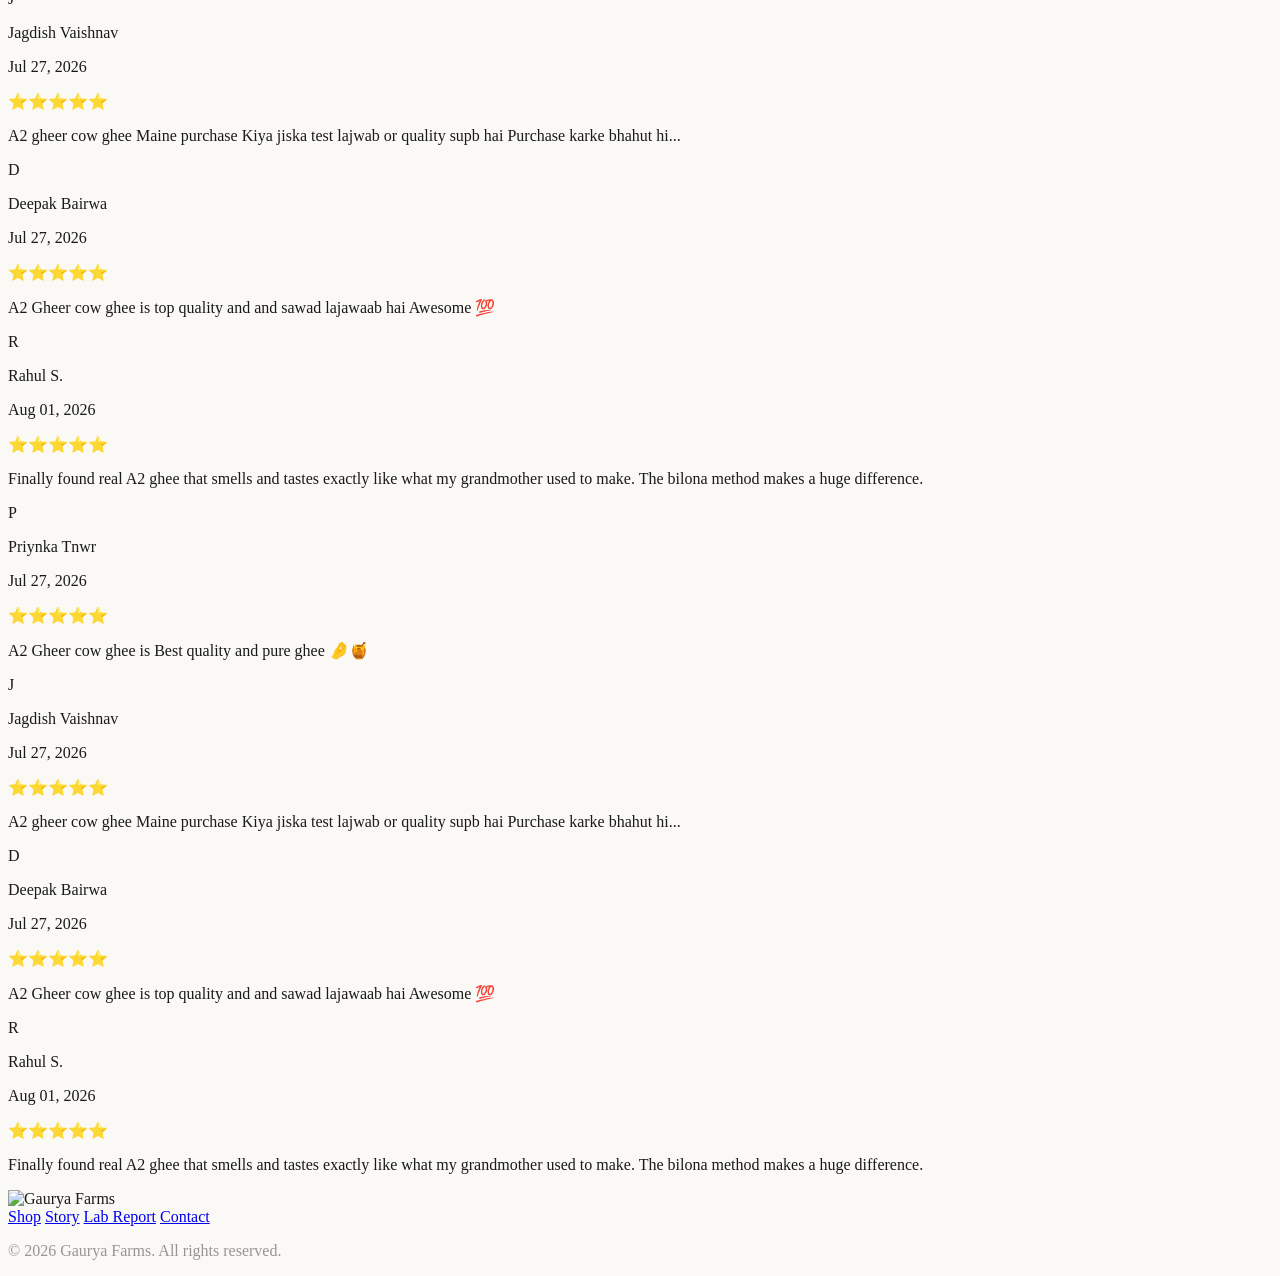
==== commit e9cbc3de: "Update print statement from 'Hello' to 'Goodbye'" ====
--- a/index.html
+++ b/index.html
@@ -1,598 +1,616 @@
 <!DOCTYPE html>
 <html lang="en" class="scroll-smooth">
 <head>
-    <meta charset="UTF-8">
-    <meta name="viewport" content="width=device-width, initial-scale=1.0">
-    <title>Gaurya Farms | The Ancestral Method</title>
-    <meta name="description" content="Experience the raw documentary blueprint for Gaurya Farms. Pure A2 Gir Cow Ghee.">
-    
-    <!-- Tailwind CSS -->
-    <script src="https://cdn.tailwindcss.com"></script>
-    
-    <!-- Fonts -->
-    <link rel="preconnect" href="https://fonts.googleapis.com">
-    <link rel="preconnect" href="https://fonts.gstatic.com" crossorigin>
-    <link href="https://fonts.googleapis.com/css2?family=Inter:wght@300;400;500;700&family=Playfair+Display:ital,wght@0,400;0,600;0,700;1,400&display=swap" rel="stylesheet">
-    
-    <!-- GSAP & Lenis -->
-    <script src="https://cdnjs.cloudflare.com/ajax/libs/gsap/3.12.5/gsap.min.js"></script>
-    <script src="https://cdnjs.cloudflare.com/ajax/libs/gsap/3.12.5/ScrollTrigger.min.js"></script>
-    <script src="https://cdn.jsdelivr.net/gh/studio-freight/lenis@1.0.29/bundled/lenis.min.js"></script>
-    
-    <script>
-        tailwind.config = {
-            theme: {
-                extend: {
-                    fontFamily: {
-                        serif: ['"Playfair Display"', 'serif'],
-                        sans: ['"Inter"', 'sans-serif'],
-                    },
-                    colors: {
-                        charcoal: '#1A1A1A',
-                        alabaster: '#FAF9F6',
-                        gold: '#C5A059',
-                        muted: '#8C8C8C',
-                    }
-                }
-            }
+ <meta charset="UTF-8">
+ <meta name="viewport" content="width=device-width, initial-scale=1.0">
+ <title>Gaurya Farms | The Ancestral Method</title>
+ 
+ <script src="https://cdn.tailwindcss.com"></script>
+ <link rel="preconnect" href="https://fonts.googleapis.com">
+ <link rel="preconnect" href="https://fonts.gstatic.com" crossorigin>
+ <link href="https://fonts.googleapis.com/css2?family=Inter:wght@300;400;500;700&family=Playfair+Display:ital,wght@0,400;0,600;0,700;1,400&display=swap" rel="stylesheet">
+ <script src="https://cdnjs.cloudflare.com/ajax/libs/gsap/3.12.5/gsap.min.js"></script>
+ <script src="https://cdnjs.cloudflare.com/ajax/libs/gsap/3.12.5/ScrollTrigger.min.js"></script>
+ <script src="https://cdn.jsdelivr.net/gh/studio-freight/lenis@1.0.29/bundled/lenis.min.js"></script>
+ 
+ <script>
+ tailwind.config = {
+ theme: {
+ extend: {
+ fontFamily: { serif: ['"Playfair Display"', 'serif'], sans: ['"Inter"', 'sans-serif'], },
+ colors: { charcoal: '#1A1A1A', alabaster: '#FAF9F6', gold: '#C5A059', muted: '#8C8C8C', }
+ }
+ }
+ }
+ </script>
+ 
+ <style>
+         /* --- THEME VARIABLES (PURE LIGHT MODE) --- */
+        :root {
+            --bg-primary: #FAF9F6;
+            --bg-secondary: #f0ede8;
+            --bg-tertiary: #e8e4dd;
+            --bg-card: #ffffff;
+            --bg-subtle: #f5f3ef;
+            --text-primary: #1A1A1A;
+            --text-muted: rgba(0,0,0,0.6);
+            --text-faint: rgba(0,0,0,0.4);
+            --border-color: rgba(0,0,0,0.08);
+            --border-hover: rgba(197,160,89,0.6);
+            --review-bg: #FAF9F6;
+            --review-gradient: rgba(250, 249, 246, 1);
         }
-    </script>
-    
-    <style>
-        body { background-color: #1A1A1A; color: #FAF9F6; cursor: none; overflow-x: hidden; }
-        ::selection { background-color: #C5A059; color: white; }
-
-        /* Custom Cursor */
-        .cursor-dot, .cursor-outline {
-            position: fixed; top: 0; left: 0; transform: translate(-50%, -50%);
-            border-radius: 50%; z-index: 9999; pointer-events: none;
-        }
-        .cursor-dot { width: 6px; height: 6px; background-color: #C5A059; }
-        .cursor-outline { width: 40px; height: 40px; border: 1px solid rgba(197, 160, 89, 0.4); transition: width 0.2s, height 0.2s; }
-        a:hover ~ .cursor-outline, button:hover ~ .cursor-outline { width: 60px; height: 60px; background-color: rgba(197, 160, 89, 0.1); border-color: transparent; }
-
-        /* Lenis */
+        body { background-color: var(--bg-primary); color: var(--text-primary); transition: background-color 0.4s, color 0.4s; }
+
+        /* Comparison Table */
+        .compare-table th, .compare-table td { padding: 1rem 1.5rem; text-align: left; border-bottom: 1px solid var(--border-color); }
+        .compare-table th { font-weight: 700; text-transform: uppercase; font-size: 0.65rem; letter-spacing: 0.15em; color: #C5A059; }
+        .compare-table td { font-size: 0.875rem; color: var(--text-muted); }
+        .compare-table tr:hover td { color: var(--text-primary); }
+        
+        /* Utility */
+        .text-themed { color: var(--text-primary); }
+        .text-themed-muted { color: var(--text-muted); }
+        .text-themed-faint { color: var(--text-faint); }
+
+         /* Lenis CSS */
         html.lenis, html.lenis body { height: auto; }
         .lenis.lenis-smooth { scroll-behavior: auto !important; }
         .lenis.lenis-smooth [data-lenis-prevent] { overscroll-behavior: contain; }
         .lenis.lenis-stopped { overflow: hidden; }
-
-        /* Image Masks & Parallax */
-        .img-mask { overflow: hidden; position: relative; }
-        .parallax-img { width: 100%; height: 130%; object-fit: cover; position: absolute; top: -15%; }
-        
-        /* Typography Reveals */
-        .reveal-mask { overflow: hidden; display: inline-block; }
-        .reveal-text { display: inline-block; transform: translateY(110%); }
+        .lenis.lenis-scrolling iframe { pointer-events: none; }
     </style>
 </head>
-<body class="font-sans antialiased text-alabaster">
-
-    <!-- Custom Cursor -->
-    <div class="cursor-dot" id="cursor-dot"></div>
-    <div class="cursor-outline" id="cursor-outline"></div>
-
-    <!-- Header Navigation -->
-    <header class="fixed w-full top-0 z-50 bg-[#1A1A1A]/80 backdrop-blur-md border-b border-white/5">
-        <div class="max-w-7xl mx-auto px-6 py-4 flex justify-between items-center">
-            <a href="index.html" class="flex-shrink-0 inline-block"><img src="assets/images/logo.png" alt="Gaurya Farms" class="h-10 md:h-12 object-contain hover:opacity-80 transition-opacity"></a>
-            <div class="hidden md:flex space-x-8 items-center">
-                <a href="index.html" class="text-xs tracking-[0.2em] uppercase text-gold transition-colors">Home</a>
-                <a href="product.html" class="text-xs tracking-[0.2em] uppercase text-alabaster hover:text-gold transition-colors">Shop</a>
-                <a href="about-us.html" class="text-xs tracking-[0.2em] uppercase text-alabaster hover:text-gold transition-colors">Our Story</a>
-                <a href="lab-report.html" class="text-xs tracking-[0.2em] uppercase text-alabaster hover:text-gold transition-colors">Lab Report</a>
-                <a href="contact.html" class="text-xs tracking-[0.2em] uppercase text-alabaster hover:text-gold transition-colors">Contact</a>
-                <a href="https://gauryafarms.com/cart" class="text-xs tracking-[0.2em] uppercase text-alabaster hover:text-gold transition-colors border border-white/20 px-4 py-2 hover:border-gold">Cart (0)</a>
-            </div>
-            <!-- Mobile Menu Button -->
-            <button class="md:hidden text-alabaster hover:text-gold">
-                <svg xmlns="http://www.w3.org/2000/svg" width="24" height="24" fill="none" stroke="currentColor" stroke-width="2" stroke-linecap="round" stroke-linejoin="round"><line x1="3" y1="12" x2="21" y2="12"></line><line x1="3" y1="6" x2="21" y2="6"></line><line x1="3" y1="18" x2="21" y2="18"></line></svg>
-            </button>
-        </div>
-    </header>
-
-    <main>
-        <!-- HERO -->
-        <section class="h-screen flex items-center justify-center px-6 relative">
-            <div class="absolute inset-0 z-0 img-mask opacity-40">
-                <img src="assets/images/pouring-oil.jpg" class="parallax-img" alt="Ghee pouring" data-speed="0.5">
-                <div class="absolute inset-0 bg-gradient-to-t from-charcoal via-transparent to-charcoal"></div>
-            </div>
-            
-            <div class="relative z-10 text-center">
-                <p class="text-gold tracking-[0.3em] uppercase text-xs mb-6 font-medium reveal-up">The Ancestral Process</p>
-                <h1 class="font-serif text-5xl md:text-7xl leading-tight mb-8">
-                    <span class="reveal-mask"><span class="reveal-text">Uncompromising</span></span><br>
-                    <span class="reveal-mask"><span class="reveal-text italic text-gold">Purity.</span></span>
-                </h1>
-                <div class="w-[1px] h-24 bg-gold mx-auto reveal-up origin-top"></div>
-            </div>
-        </section>
-
-        <!-- CHAPTER I: THE SOURCE -->
-        <section class="min-h-screen py-24 px-6 flex items-center">
-            <div class="max-w-7xl mx-auto grid grid-cols-1 lg:grid-cols-2 gap-16 items-center">
-                <div class="order-2 lg:order-1 img-mask h-[60vh] w-full reveal-img">
-                    <img src="assets/images/cow-tree.jpg" alt="Indigenous Gir Cow" class="parallax-img" data-speed="0.8">
+<body class="antialiased">
+ <div class="cursor-dot"></div><div class="cursor-outline"></div>
+    <!-- MOBILE BOTTOM NAVIGATION -->
+    <nav class="fixed bottom-0 left-0 w-full bg-[var(--bg-card)] border-t border-[var(--border-color)] z-50 md:hidden flex justify-around items-center py-3 text-[10px] font-bold uppercase tracking-widest text-themed-muted shadow-[0_-10px_20px_rgba(0,0,0,0.2)]" style="padding-bottom: env(safe-area-inset-bottom, 1rem);">
+        <a href="index.html" class="flex flex-col items-center hover:text-gold transition-colors">
+            <span class="text-xl mb-1">🏠</span>
+            <span>Home</span>
+        </a>
+        <a href="product.html" class="flex flex-col items-center hover:text-gold transition-colors">
+            <span class="text-xl mb-1">🍯</span>
+            <span>Shop</span>
+        </a>
+        <a href="about-us.html" class="flex flex-col items-center hover:text-gold transition-colors">
+            <span class="text-xl mb-1">📖</span>
+            <span>Story</span>
+        </a>
+        <a href="product.html" class="flex flex-col items-center hover:text-gold transition-colors">
+            <span class="text-xl mb-1">🛒</span>
+            <span>Cart</span>
+        </a>
+    </nav>
+
+ <div id="preloader" class="fixed inset-0 z-50  flex flex-col items-center justify-center">
+ <div class="text-center">
+ <img src="assets/images/Gaurya Farms Logo (New).svg" alt="Logo" class="w-16 h-16 mx-auto mb-6 opacity-0" id="preload-logo">
+ <div class="h-[1px] w-0 bg-gold mx-auto" id="preload-line"></div>
+ <p class="mt-4 text-xs tracking-[0.3em] text-themed-faint uppercase opacity-0" id="preload-text">Purifying</p>
+ </div>
+ </div>
+ <header class="fixed top-0 w-full z-40 px-6 py-8 bg-gradient-to-b from-white/80 to-transparent backdrop-blur-sm">
+ <div class="max-w-7xl mx-auto flex justify-between items-center">
+ <a href="index.html" class="flex items-center space-x-2 opacity-0 -translate-y-4 nav-item">
+ <img src="assets/images/Gaurya Farms Logo (New).svg" alt="Gaurya Farms" class="h-12 md:h-16">
+ </a>
+ <nav class="hidden md:flex items-center space-x-12 text-xs tracking-[0.2em] font-medium uppercase text-themed">
+ <a href="index.html" class="hover:text-gold transition-colors opacity-0 -translate-y-4 nav-item">Home</a>
+ <a href="product.html" class="hover:text-gold transition-colors opacity-0 -translate-y-4 nav-item">Shop</a>
+ <a href="about-us.html" class="hover:text-gold transition-colors opacity-0 -translate-y-4 nav-item">Our Story</a>
+ <a href="lab-report.html" class="hover:text-gold transition-colors opacity-0 -translate-y-4 nav-item">Lab Report</a>
+ <a href="contact.html" class="hover:text-gold transition-colors opacity-0 -translate-y-4 nav-item">Contact</a>
+ <a href="product.html" class="border border-white/20 px-6 py-2 rounded-full hover:border-gold hover:text-gold transition-all opacity-0 -translate-y-4 nav-item">Cart (0)</a>
+ </nav>
+ </div>
+ </header>
+
+ <main>
+ 
+
+  <!-- HERO 3D CAROUSEL -->
+ <section class="relative min-h-[100vh] bg-gradient-to-b from-[var(--bg-subtle)] to-[var(--bg-tertiary)] flex flex-col items-center justify-center overflow-hidden pt-32 pb-20">
+ <div class="z-20 text-center mb-10 reveal-up">
+ <h1 class="font-serif text-5xl md:text-7xl text-themed mb-4 tracking-wide leading-tight">Pure Ghee,<br><span class="italic text-gold">Pure Legacy.</span></h1>
+ <p class="text-themed-muted max-w-xl mx-auto text-base font-light leading-relaxed mb-8 px-4">
+ Experience the rich, golden essence of authentic A2 Gir Cow Bilona Ghee. Crafted with patience and devotion for your family.
+ </p>
+ <div class="flex flex-col sm:flex-row space-y-4 sm:space-y-0 sm:space-x-4 justify-center">
+ <a href="product.html" class="bg-[#1A1A1A] hover:bg-gold text-white px-8 py-3 rounded-full text-xs uppercase tracking-widest font-bold transition-colors shadow-lg">Acquire Now</a>
+ <a href="about-us.html" class="border border-[var(--border-color)] hover:border-gold text-themed px-8 py-3 rounded-full text-xs uppercase tracking-widest font-bold transition-colors">Our Story</a>
+ </div>
+ </div>
+
+  <div class="relative w-full max-w-5xl mx-auto h-[400px] md:h-[600px] mt-12 rounded-[2rem] overflow-hidden shadow-2xl border border-[var(--border-color)]">
+ <div class="hero-fader absolute inset-0 w-full h-full transition-opacity duration-1000 opacity-100">
+ <img src="assets/images/pouring-oil.jpg" class="w-full h-full object-cover">
+ </div>
+ <div class="hero-fader absolute inset-0 w-full h-full transition-opacity duration-1000 opacity-0">
+ <img src="assets/images/product-jar-wood.jpg" class="w-full h-full object-cover">
+ </div>
+ <div class="hero-fader absolute inset-0 w-full h-full transition-opacity duration-1000 opacity-0">
+ <img src="assets/images/cow-calf.jpg" class="w-full h-full object-cover">
+ </div>
+ <div class="hero-fader absolute inset-0 w-full h-full transition-opacity duration-1000 opacity-0">
+ <img src="assets/images/Artboard 4.png" class="w-full h-full object-cover">
+ </div>
+ </div>
+ </div>
+ </section><!-- PHASE 01 --><section class="py-24 md:py-32 px-6 flex items-center ">
+ <div class="max-w-7xl mx-auto grid grid-cols-1 lg:grid-cols-2 gap-16 items-center">
+ <div class="order-2 lg:order-1 img-mask h-[40vh] md:h-[60vh] w-full reveal-img rounded-xl">
+ <img src="assets/images/product-jar-wood.jpg" alt="A2 Bilona Ghee" class="parallax-img object-cover w-full h-full" data-speed="0.8">
+ </div>
+ <div class="order-1 lg:order-2 space-y-8">
+ <p class="text-gold tracking-[0.2em] uppercase text-xs font-bold chapter-step">Phase 01</p>
+ <h2 class="font-serif text-4xl md:text-6xl leading-tight chapter-heading">The Source.</h2>
+ <p class="text-themed-muted font-light leading-relaxed text-lg chapter-body">
+ It begins at the source. Pure A2 milk from indigenous, grass-fed Gir cows. No industrial shortcuts, no crowded feedlots — just a foundation of absolute, unyielding quality on our own farm in Chittorgarh.
+ </p>
+ 
+ </div></div></section>
+
+ <!-- PHASE 02 --><section class="py-24 md:py-32 px-6 flex items-center ">
+ <div class="max-w-7xl mx-auto grid grid-cols-1 lg:grid-cols-2 gap-16 items-center">
+ <div class="space-y-8">
+ <p class="text-gold tracking-[0.2em] uppercase text-xs font-bold chapter-step">Phase 02</p>
+ <h2 class="font-serif text-4xl md:text-6xl leading-tight chapter-heading">Time is an<br><span class="italic text-gold">Ingredient.</span></h2>
+ <p class="text-themed-muted font-light leading-relaxed text-lg chapter-body">
+ Unlike industrial ghee made directly from raw cream, we follow the authentic Ayurvedic tradition. The fresh milk is gently boiled over a wood-fire and inoculated with a natural starter culture, transforming it into probiotic-rich curd (Dahi) overnight.
+ </p>
+ </div>
+ <div class="img-mask h-[40vh] md:h-[60vh] w-full reveal-img rounded-xl">
+ <img src="assets/images/product-jar-marble.jpg" alt="Cultured Curd" class="parallax-img object-cover w-full h-full" data-speed="0.8">
+ </div>
+ </div>
+ </section>
+
+ <!-- PHASE 03 --><section class="py-24 md:py-32 px-6 flex items-center ">
+ <div class="max-w-7xl mx-auto grid grid-cols-1 lg:grid-cols-2 gap-16 items-center">
+ <div class="order-2 lg:order-1 img-mask h-[40vh] md:h-[60vh] w-full reveal-img rounded-xl">
+ <img src="assets/images/cow-tree.jpg" alt="Bilona Churn" class="parallax-img object-cover w-full h-full" data-speed="0.8">
+ </div>
+ <div class="order-1 lg:order-2 space-y-8">
+ <p class="text-gold tracking-[0.2em] uppercase text-xs font-bold chapter-step">Phase 03</p>
+ <h2 class="font-serif text-4xl md:text-6xl leading-tight chapter-heading">The Wooden<br><span class="italic text-gold">Bilona.</span></h2>
+ <p class="text-themed-muted font-light leading-relaxed text-lg chapter-body">
+ During the ambrosial hours of Brahma Muhurta (before sunrise), the curd is hand-churned in both directions using a traditional wooden bilona. This bi-directional movement separates the rich, creamy Makhan (butter) while infusing the positive energy of the process.
+ </p>
+ </div>
+ </div>
+ </section>
+
+ <!-- PHASE 04 --><section class="py-24 md:py-32 px-6 flex items-center ">
+ <div class="max-w-7xl mx-auto grid grid-cols-1 lg:grid-cols-2 gap-16 items-center">
+ <div class="space-y-8">
+ <p class="text-gold tracking-[0.2em] uppercase text-xs font-bold chapter-step">Phase 04</p>
+ <h2 class="font-serif text-4xl md:text-6xl leading-tight chapter-heading">Forged in<br><span class="italic text-gold">Warmth.</span></h2>
+ <p class="text-themed-muted font-light leading-relaxed text-lg chapter-body">
+ Slow-simmered over a gentle, open cow-dung flame. As the heat rises, the liquid clarifies, revealing a golden, nutrient-dense nectar with an unmistakable, roasted aroma and crystalline texture.
+ </p>
+ </div>
+ <div class="img-mask h-[40vh] md:h-[60vh] w-full reveal-img rounded-xl">
+ <img src="assets/images/oil-bubbles.jpg" alt="Golden ghee" class="parallax-img object-cover w-full h-full" data-speed="0.8">
+ </div>
+ </div>
+ </section>
+ <!-- OUR PURITY PROMISE --><section class="py-20 md:py-32 px-6 bg-[var(--bg-subtle)] text-center border-y border-[var(--border-color)]">
+ <div class="max-w-7xl mx-auto">
+ <h2 class="font-serif text-4xl md:text-5xl leading-tight mb-16 chapter-heading text-themed">Our Purity <span class="italic text-gold">Promise.</span></h2>
+ <div class="grid grid-cols-2 md:grid-cols-5 gap-6 chapter-body">
+ <div class="border border-white/5 bg-[var(--bg-card)] p-8 flex flex-col items-center hover:border-gold/50 rounded-xl transition-colors duration-500 shadow-xl">
+ <span class="text-3xl mb-4">🔬</span>
+ <h3 class="text-xs tracking-widest uppercase font-bold text-themed/80">Lab Tested</h3>
+ </div>
+ <div class="border border-white/5 bg-[var(--bg-card)] p-8 flex flex-col items-center hover:border-gold/50 rounded-xl transition-colors duration-500 shadow-xl">
+ <span class="text-3xl mb-4">🐄</span>
+ <h3 class="text-xs tracking-widest uppercase font-bold text-themed/80">A2 Gir Cow</h3>
+ </div>
+ <div class="border border-white/5 bg-[var(--bg-card)] p-8 flex flex-col items-center hover:border-gold/50 rounded-xl transition-colors duration-500 shadow-xl">
+ <span class="text-3xl mb-4">🪵</span>
+ <h3 class="text-xs tracking-widest uppercase font-bold text-themed/80">Bilona Churned</h3>
+ </div>
+ <div class="border border-white/5 bg-[var(--bg-card)] p-8 flex flex-col items-center hover:border-gold/50 rounded-xl transition-colors duration-500 shadow-xl">
+ <span class="text-3xl mb-4">❌</span>
+ <h3 class="text-xs tracking-widest uppercase font-bold text-themed/80">No Preservatives</h3>
+ </div>
+ <div class="border border-white/5 bg-[var(--bg-card)] p-8 flex flex-col items-center hover:border-gold/50 rounded-xl transition-colors duration-500 shadow-xl">
+ <span class="text-3xl mb-4">🛡️</span>
+ <h3 class="text-xs tracking-widest uppercase font-bold text-themed/80">FSSAI Licensed</h3>
+ </div>
+ </div>
+ </div>
+ </section>
+
+ <!-- HOW IT'S MADE — THE ANCESTRAL METHOD -->
+ <section id="bilona-timeline" class="py-24 md:py-32  relative overflow-hidden">
+ <div class="text-center mb-16 md:mb-32 reveal-up relative z-20 px-4">
+ <h2 class="font-serif text-4xl md:text-7xl text-themed leading-tight">The Ancestral <span class="italic text-gold">Method</span></h2>
+ <p class="text-gold tracking-[0.2em] uppercase text-[10px] md:text-xs mt-6">Hand-Churned. Wood-Fired. Authentic.</p>
+ </div>
+ 
+                 <div class="max-w-5xl mx-auto px-6 relative z-10 pb-16">
+                    <div class="absolute left-6 md:left-1/2 top-10 bottom-24 w-[1px] bg-black/10 md:-translate-x-1/2 z-0"></div>
+                    <div class="absolute left-6 md:left-1/2 top-10 bottom-24 w-[2px] md:-translate-x-1/2 z-0" style="display:flex; flex-direction:column; justify-content:flex-start;">
+                        <div id="timeline-progress" class="w-full bg-gold shadow-[0_0_15px_rgba(197,160,89,1)]" style="height: 0%;"></div>
+                    </div>
+                    <!-- Step 1 -->
+ <div class="timeline-step relative w-full flex flex-col md:flex-row items-start md:items-center justify-between mb-24 pl-10 md:pl-0">
+ <div class="md:w-5/12 text-left md:text-right md:pr-16 opacity-0 md:-translate-x-10 translate-y-10 md:translate-y-0 step-content order-2 md:order-1 mt-6 md:mt-0">
+ <p class="text-gold text-[10px] tracking-widest uppercase mb-2">Step 01</p>
+ <h3 class="font-serif text-2xl md:text-4xl text-themed mb-4">A2 Milk Collection</h3>
+ <p class="text-themed-muted text-sm md:text-base leading-relaxed">Before dawn breaks, our indigenous Gir cows are hand-milked. We strictly follow the 'Dohan' system, ensuring the calf drinks its share first. This cruelty-free milk is highly nutritious and rich in A2 beta-casein protein.</p>
+ </div>
+ <div class="absolute left-6 md:left-1/2 -translate-x-1/2 w-12 h-12 md:w-16 md:h-16 bg-[var(--bg-tertiary)] border-2 border-white/20 rounded-full flex items-center justify-center step-icon z-10 transition-all duration-700 order-1 md:order-2 shadow-lg">
+ <span class="text-xl md:text-2xl">🥛</span>
+ </div>
+ <div class="hidden md:block md:w-5/12 order-3"></div>
+ </div>
+
+ <!-- Step 2 -->
+ <div class="timeline-step relative w-full flex flex-col md:flex-row items-start md:items-center justify-between mb-24 pl-10 md:pl-0">
+ <div class="hidden md:block md:w-5/12 order-1"></div>
+ <div class="absolute left-6 md:left-1/2 -translate-x-1/2 w-12 h-12 md:w-16 md:h-16 bg-[var(--bg-tertiary)] border-2 border-white/20 rounded-full flex items-center justify-center step-icon z-10 transition-all duration-700 order-1 md:order-2 shadow-lg">
+ <span class="text-xl md:text-2xl">🫙</span>
+ </div>
+ <div class="md:w-5/12 text-left md:pl-16 opacity-0 md:translate-x-10 translate-y-10 md:translate-y-0 step-content order-2 md:order-3 mt-6 md:mt-0">
+ <p class="text-gold text-[10px] tracking-widest uppercase mb-2">Step 02</p>
+ <h3 class="font-serif text-2xl md:text-4xl text-themed mb-4">Cultured into Curd</h3>
+ <p class="text-themed-muted text-sm md:text-base leading-relaxed">Unlike industrial ghee made directly from raw cream, we follow the authentic Ayurvedic tradition. The fresh milk is gently boiled over a wood-fire and inoculated with a natural starter culture, transforming it into probiotic-rich curd (Dahi) overnight.</p>
+ </div>
+ </div>
+
+ <!-- Step 3 -->
+ <div class="timeline-step relative w-full flex flex-col md:flex-row items-start md:items-center justify-between mb-24 pl-10 md:pl-0">
+ <div class="md:w-5/12 text-left md:text-right md:pr-16 opacity-0 md:-translate-x-10 translate-y-10 md:translate-y-0 step-content order-2 md:order-1 mt-6 md:mt-0">
+ <p class="text-gold text-[10px] tracking-widest uppercase mb-2">Step 03</p>
+ <h3 class="font-serif text-2xl md:text-4xl text-themed mb-4">The Wooden Bilona Churn</h3>
+ <p class="text-themed-muted text-sm md:text-base leading-relaxed">During the ambrosial hours of Brahma Muhurta (before sunrise), the curd is hand-churned in both directions using a traditional wooden bilona. This bi-directional movement separates the rich, creamy Makhan (butter).</p>
+ </div>
+ <div class="absolute left-6 md:left-1/2 -translate-x-1/2 w-12 h-12 md:w-16 md:h-16 bg-[var(--bg-tertiary)] border-2 border-white/20 rounded-full flex items-center justify-center step-icon z-10 transition-all duration-700 order-1 md:order-2 shadow-lg">
+ <span class="text-xl md:text-2xl">🪵</span>
+ </div>
+ <div class="hidden md:block md:w-5/12 order-3"></div>
+ </div>
+
+ <!-- Step 4 -->
+ <div class="timeline-step relative w-full flex flex-col md:flex-row items-start md:items-center justify-between mb-24 pl-10 md:pl-0">
+ <div class="hidden md:block md:w-5/12 order-1"></div>
+ <div class="absolute left-6 md:left-1/2 -translate-x-1/2 w-12 h-12 md:w-16 md:h-16 bg-[var(--bg-tertiary)] border-2 border-white/20 rounded-full flex items-center justify-center step-icon z-10 transition-all duration-700 order-1 md:order-2 shadow-lg">
+ <span class="text-xl md:text-2xl">🔥</span>
+ </div>
+ <div class="md:w-5/12 text-left md:pl-16 opacity-0 md:translate-x-10 translate-y-10 md:translate-y-0 step-content order-2 md:order-3 mt-6 md:mt-0">
+ <p class="text-gold text-[10px] tracking-widest uppercase mb-2">Step 04</p>
+ <h3 class="font-serif text-2xl md:text-4xl text-themed mb-4">Slow-Flame Cooking</h3>
+ <p class="text-themed-muted text-sm md:text-base leading-relaxed">The pure Makhan is carefully separated and transferred to a brass vessel. It is slow-cooked over a mild cow-dung fire. This slow clarification removes all milk solids and moisture, leaving behind a crystalline, golden elixir.</p>
+ </div>
+ </div>
+
+ <!-- Step 5 -->
+ <div class="timeline-step relative w-full flex flex-col md:flex-row items-start md:items-center justify-between pb-16 pl-10 md:pl-0">
+ <div class="md:w-5/12 text-left md:text-right md:pr-16 opacity-0 md:-translate-x-10 translate-y-10 md:translate-y-0 step-content order-2 md:order-1 mt-6 md:mt-0">
+ <p class="text-gold text-[10px] tracking-widest uppercase mb-2">Step 05</p>
+ <h3 class="font-serif text-2xl md:text-4xl text-themed mb-4">Pure A2 Ghee</h3>
+ <p class="text-themed-muted text-sm md:text-base leading-relaxed">The result is 100% pure, granular, and aromatic A2 Gir Cow Bilona Ghee. Hand-filtered and packaged in glass jars to retain its therapeutic properties and exceptional flavour.</p>
+ </div>
+ <div class="absolute left-6 md:left-1/2 -translate-x-1/2 w-16 h-16 md:w-20 md:h-20 bg-[var(--bg-secondary)] border-2 border-gold rounded-full flex items-center justify-center step-icon z-10 transition-all duration-700 order-1 md:order-2 shadow-[0_0_30px_rgba(197,160,89,0.3)]">
+ <span class="text-2xl md:text-3xl">✨</span>
+ </div>
+ <div class="hidden md:block md:w-5/12 order-3"></div>
+ </div>
+ </div>
+ </section>
+
+ <!-- COMPARISON TABLE: A2 BILONA vs REGULAR GHEE -->
+ <section class="py-24 md:py-32 px-6 ">
+ <div class="max-w-5xl mx-auto">
+ <div class="text-center mb-16">
+ <h2 class="font-serif text-4xl md:text-5xl text-themed leading-tight mb-4">Why Choose <span class="italic text-gold">A2 Bilona?</span></h2>
+ <p class="text-themed-muted text-sm max-w-xl mx-auto">Not all ghee is created equal. Here is how our traditional A2 Bilona Ghee compares to commercially produced regular ghee.</p>
+ </div>
+ <div class="overflow-x-auto chapter-body rounded-xl border border-[var(--border-color)] shadow-2xl">
+ <table class="compare-table w-full min-w-[600px]">
+ <thead>
+ <tr style="background: var(--bg-subtle);">
+ <th class="rounded-tl-xl">Parameter</th>
+ <th class="text-gold">A2 Bilona Ghee (Ours)</th>
+ <th>Regular / Commercial Ghee</th>
+ </tr>
+ </thead>
+ <tbody>
+ <tr><td class="font-semibold text-themed">Milk Source</td><td>Indigenous A2 Gir Cow</td><td>Hybrid / Jersey / Buffalo</td></tr>
+ <tr><td class="font-semibold text-themed">Method</td><td>Traditional Bilona (Hand-Churned)</td><td>Industrial Cream Separator</td></tr>
+ <tr><td class="font-semibold text-themed">Protein Type</td><td>A2 Beta-Casein (Easier to Digest)</td><td>A1 Beta-Casein</td></tr>
+ <tr><td class="font-semibold text-themed">Cooking Process</td><td>Slow Cow-Dung Fire</td><td>High-Heat Industrial Boiler</td></tr>
+ <tr><td class="font-semibold text-themed">Nutrients Retained</td><td>Vitamins A, D, E, K &amp; Omega-3</td><td>Partially Destroyed by Heat</td></tr>
+ <tr><td class="font-semibold text-themed">Aroma &amp; Taste</td><td>Rich, Nutty, Grainy Texture</td><td>Bland, Oily, Uniform</td></tr>
+ <tr><td class="font-semibold text-themed">Preservatives</td><td>Zero — 100% Pure</td><td>May Contain Additives</td></tr>
+ <tr><td class="font-semibold text-themed">Yield per Litre</td><td>~30 Litres Milk = 1 Litre Ghee</td><td>~15 Litres Milk = 1 Litre Ghee</td></tr>
+ </tbody>
+ </table>
+ </div>
+ </div>
+ </section>
+
+ <!-- REVIEWS MARQUEE -->
+ <section class="py-24 border-t border-[var(--border-color)] overflow-hidden relative" style="background-color: var(--review-bg);">
+ <div class="text-center mb-16 flex flex-col items-center justify-center px-6 relative z-20">
+ <h2 class="font-serif text-4xl md:text-5xl text-[#111] mb-6">Real feedback from <span class="italic text-gold">Real families.</span></h2>
+ <div class="flex items-center space-x-3 bg-white px-6 py-4 rounded-full shadow-lg border border-gray-100 transform hover:scale-105 transition-transform">
+ <span class="font-bold text-[#111] text-lg">Excellent</span>
+ <div class="flex text-[#FBBC04]">
+ <span>⭐</span><span>⭐</span><span>⭐</span><span>⭐</span><span>⭐</span>
+ </div>
+ <span class="text-sm text-gray-500 border-l border-gray-200 pl-3">Based on 28 Reviews</span>
+ <img src="https://upload.wikimedia.org/wikipedia/commons/c/c1/Google_%22G%22_logo.svg" class="w-6 h-6 ml-2" alt="Google">
+ </div>
+ </div>
+ 
+ <div class="relative w-full overflow-hidden flex">
+ <div class="absolute inset-y-0 left-0 w-32 bg-gradient-to-r from-[var(--review-gradient)] to-transparent z-10 pointer-events-none"></div>
+ <div class="absolute inset-y-0 right-0 w-32 bg-gradient-to-l from-[var(--review-gradient)] to-transparent z-10 pointer-events-none"></div>
+ 
+ <div class="flex w-max" id="reviews-track">
+ <div class="flex space-x-6 px-3">
+ <div class="w-[350px] bg-white p-8 rounded-2xl shadow-[0_10px_40px_-15px_rgba(0,0,0,0.08)] border border-gray-100 flex flex-col justify-between shrink-0">
+ <div>
+ <div class="flex justify-between items-start mb-6">
+ <div class="flex items-center space-x-4">
+ <div class="w-12 h-12 rounded-full bg-[#008744] flex items-center justify-center text-themed font-bold text-lg">P</div>
+ <div><p class="text-base font-bold text-gray-900">Priynka Tnwr</p><p class="text-xs text-gray-500">Jul 27, 2026</p></div>
+ </div>
+ </div>
+ <div class="flex text-[#FBBC04] mb-4"><span>⭐</span><span>⭐</span><span>⭐</span><span>⭐</span><span>⭐</span></div>
+ <p class="text-base text-gray-700 leading-relaxed font-medium">A2 Gheer cow ghee is Best quality and pure ghee 🤌🍯</p>
+ </div>
+ </div>
+ <div class="w-[350px] bg-white p-8 rounded-2xl shadow-[0_10px_40px_-15px_rgba(0,0,0,0.08)] border border-gray-100 flex flex-col justify-between shrink-0">
+ <div>
+ <div class="flex justify-between items-start mb-6">
+ <div class="flex items-center space-x-4">
+ <div class="w-12 h-12 rounded-full bg-[#d62d20] flex items-center justify-center text-themed font-bold text-lg">J</div>
+ <div><p class="text-base font-bold text-gray-900">Jagdish Vaishnav</p><p class="text-xs text-gray-500">Jul 27, 2026</p></div>
+ </div>
+ </div>
+ <div class="flex text-[#FBBC04] mb-4"><span>⭐</span><span>⭐</span><span>⭐</span><span>⭐</span><span>⭐</span></div>
+ <p class="text-base text-gray-700 leading-relaxed font-medium">A2 gheer cow ghee Maine purchase Kiya jiska test lajwab or quality supb hai Purchase karke bhahut hi...</p>
+ </div>
+ </div>
+ <div class="w-[350px] bg-white p-8 rounded-2xl shadow-[0_10px_40px_-15px_rgba(0,0,0,0.08)] border border-gray-100 flex flex-col justify-between shrink-0">
+ <div>
+ <div class="flex justify-between items-start mb-6">
+ <div class="flex items-center space-x-4">
+ <div class="w-12 h-12 rounded-full bg-[#F4B400] flex items-center justify-center text-themed font-bold text-lg">D</div>
+ <div><p class="text-base font-bold text-gray-900">Deepak Bairwa</p><p class="text-xs text-gray-500">Jul 27, 2026</p></div>
+ </div>
+ </div>
+ <div class="flex text-[#FBBC04] mb-4"><span>⭐</span><span>⭐</span><span>⭐</span><span>⭐</span><span>⭐</span></div>
+ <p class="text-base text-gray-700 leading-relaxed font-medium">A2 Gheer cow ghee is top quality and and sawad lajawaab hai Awesome 💯</p>
+ </div>
+ </div>
+ <div class="w-[350px] bg-white p-8 rounded-2xl shadow-[0_10px_40px_-15px_rgba(0,0,0,0.08)] border border-gray-100 flex flex-col justify-between shrink-0">
+ <div>
+ <div class="flex justify-between items-start mb-6">
+ <div class="flex items-center space-x-4">
+ <div class="w-12 h-12 rounded-full bg-[#4285F4] flex items-center justify-center text-themed font-bold text-lg">R</div>
+ <div><p class="text-base font-bold text-gray-900">Rahul S.</p><p class="text-xs text-gray-500">Aug 01, 2026</p></div>
+ </div>
+ </div>
+ <div class="flex text-[#FBBC04] mb-4"><span>⭐</span><span>⭐</span><span>⭐</span><span>⭐</span><span>⭐</span></div>
+ <p class="text-base text-gray-700 leading-relaxed font-medium">Finally found real A2 ghee that smells and tastes exactly like what my grandmother used to make. The bilona method makes a huge difference.</p>
+ </div>
+ </div>
+ </div>
+ <div class="flex space-x-6 px-3" aria-hidden="true">
+ <div class="w-[350px] bg-white p-8 rounded-2xl shadow-[0_10px_40px_-15px_rgba(0,0,0,0.08)] border border-gray-100 flex flex-col justify-between shrink-0">
+ <div>
+ <div class="flex justify-between items-start mb-6">
+ <div class="flex items-center space-x-4">
+ <div class="w-12 h-12 rounded-full bg-[#008744] flex items-center justify-center text-themed font-bold text-lg">P</div>
+ <div><p class="text-base font-bold text-gray-900">Priynka Tnwr</p><p class="text-xs text-gray-500">Jul 27, 2026</p></div>
+ </div>
+ </div>
+ <div class="flex text-[#FBBC04] mb-4"><span>⭐</span><span>⭐</span><span>⭐</span><span>⭐</span><span>⭐</span></div>
+ <p class="text-base text-gray-700 leading-relaxed font-medium">A2 Gheer cow ghee is Best quality and pure ghee 🤌🍯</p>
+ </div>
+ </div>
+ <div class="w-[350px] bg-white p-8 rounded-2xl shadow-[0_10px_40px_-15px_rgba(0,0,0,0.08)] border border-gray-100 flex flex-col justify-between shrink-0">
+ <div>
+ <div class="flex justify-between items-start mb-6">
+ <div class="flex items-center space-x-4">
+ <div class="w-12 h-12 rounded-full bg-[#d62d20] flex items-center justify-center text-themed font-bold text-lg">J</div>
+ <div><p class="text-base font-bold text-gray-900">Jagdish Vaishnav</p><p class="text-xs text-gray-500">Jul 27, 2026</p></div>
+ </div>
+ </div>
+ <div class="flex text-[#FBBC04] mb-4"><span>⭐</span><span>⭐</span><span>⭐</span><span>⭐</span><span>⭐</span></div>
+ <p class="text-base text-gray-700 leading-relaxed font-medium">A2 gheer cow ghee Maine purchase Kiya jiska test lajwab or quality supb hai Purchase karke bhahut hi...</p>
+ </div>
+ </div>
+ <div class="w-[350px] bg-white p-8 rounded-2xl shadow-[0_10px_40px_-15px_rgba(0,0,0,0.08)] border border-gray-100 flex flex-col justify-between shrink-0">
+ <div>
+ <div class="flex justify-between items-start mb-6">
+ <div class="flex items-center space-x-4">
+ <div class="w-12 h-12 rounded-full bg-[#F4B400] flex items-center justify-center text-themed font-bold text-lg">D</div>
+ <div><p class="text-base font-bold text-gray-900">Deepak Bairwa</p><p class="text-xs text-gray-500">Jul 27, 2026</p></div>
+ </div>
+ </div>
+ <div class="flex text-[#FBBC04] mb-4"><span>⭐</span><span>⭐</span><span>⭐</span><span>⭐</span><span>⭐</span></div>
+ <p class="text-base text-gray-700 leading-relaxed font-medium">A2 Gheer cow ghee is top quality and and sawad lajawaab hai Awesome 💯</p>
+ </div>
+ </div>
+ <div class="w-[350px] bg-white p-8 rounded-2xl shadow-[0_10px_40px_-15px_rgba(0,0,0,0.08)] border border-gray-100 flex flex-col justify-between shrink-0">
+ <div>
+ <div class="flex justify-between items-start mb-6">
+ <div class="flex items-center space-x-4">
+ <div class="w-12 h-12 rounded-full bg-[#4285F4] flex items-center justify-center text-themed font-bold text-lg">R</div>
+ <div><p class="text-base font-bold text-gray-900">Rahul S.</p><p class="text-xs text-gray-500">Aug 01, 2026</p></div>
+ </div>
+ </div>
+ <div class="flex text-[#FBBC04] mb-4"><span>⭐</span><span>⭐</span><span>⭐</span><span>⭐</span><span>⭐</span></div>
+ <p class="text-base text-gray-700 leading-relaxed font-medium">Finally found real A2 ghee that smells and tastes exactly like what my grandmother used to make. The bilona method makes a huge difference.</p>
+ </div>
+ </div>
+ </div>
+ </div>
+ </div>
+ </section>
+
+             <!-- FOOTER -->
+            <footer class="bg-[var(--bg-subtle)] pt-24 pb-12 border-t border-[var(--border-color)] px-6 text-center">
+                <div class="max-w-4xl mx-auto flex flex-col items-center">
+                    <img src="assets/images/Gaurya Farms Logo (New).svg" class="w-24 opacity-60 mb-8" alt="Gaurya Farms">
+                    <div class="flex flex-wrap justify-center gap-8 mb-12 text-xs tracking-[0.2em] font-medium uppercase text-themed-muted">
+                        <a href="product.html" class="hover:text-gold transition-colors">Shop</a>
+                        <a href="about-us.html" class="hover:text-gold transition-colors">Story</a>
+                        <a href="lab-report.html" class="hover:text-gold transition-colors">Lab Report</a>
+                        <a href="contact.html" class="hover:text-gold transition-colors">Contact</a>
+                    </div>
+                    <p class="text-themed-faint text-xs">© 2026 Gaurya Farms. All rights reserved.</p>
                 </div>
-                <div class="order-1 lg:order-2 space-y-6">
-                    <p class="text-gold tracking-[0.2em] uppercase text-xs font-bold chapter-step">Phase 01</p>
-                    <h2 class="font-serif text-4xl md:text-5xl leading-tight chapter-heading">The Source.</h2>
-                    <p class="text-muted font-light leading-relaxed max-w-md text-lg chapter-body">
-                        It begins at the source. Pure A2 milk from indigenous, grass-fed Gir cows. No industrial shortcuts, no crowded feedlots — just a foundation of absolute, unyielding quality on our own farm.
-                    </p>
-                </div>
-            </div>
-        </section>
-
-        <!-- CHAPTER II: THE CULTURING -->
-        <section class="min-h-screen py-24 px-6 flex items-center bg-[#151515]">
-            <div class="max-w-7xl mx-auto grid grid-cols-1 lg:grid-cols-2 gap-16 items-center">
-                <div class="space-y-6">
-                    <p class="text-gold tracking-[0.2em] uppercase text-xs font-bold chapter-step">Phase 02</p>
-                    <h2 class="font-serif text-4xl md:text-5xl leading-tight chapter-heading">Time is an<br><span class="italic text-gold">Ingredient.</span></h2>
-                    <p class="text-muted font-light leading-relaxed max-w-md text-lg chapter-body">
-                        We do not rush nature. The milk is slowly cultured into rich, earthen dahi overnight in traditional clay pots. Patience transforms the raw into the profound.
-                    </p>
-                </div>
-                <div class="img-mask h-[60vh] w-full reveal-img">
-                    <img src="assets/images/cow-calf.jpg" alt="Farm details" class="parallax-img" data-speed="0.8">
-                </div>
-            </div>
-        </section>
-
-        <!-- CHAPTER III: THE CHURN -->
-        <section class="min-h-screen py-24 px-6 flex items-center">
-            <div class="max-w-7xl mx-auto grid grid-cols-1 lg:grid-cols-2 gap-16 items-center">
-                <div class="order-2 lg:order-1 img-mask h-[60vh] w-full reveal-img">
-                    <img src="assets/images/product-jar-wood.jpg" alt="A2 Bilona Ghee" class="parallax-img object-cover w-full h-full" data-speed="0.8">
-                </div>
-                <div class="order-1 lg:order-2 space-y-6">
-                    <p class="text-gold tracking-[0.2em] uppercase text-xs font-bold chapter-step">Phase 03</p>
-                    <h2 class="font-serif text-4xl md:text-5xl leading-tight chapter-heading">The Rhythm of<br><span class="italic text-gold">Tradition.</span></h2>
-                    <p class="text-muted font-light leading-relaxed max-w-md text-lg chapter-body">
-                        Bidirectional. Methodical. The traditional wooden Bilona churns the curd before dawn, extracting the pristine Makhan while the buttermilk falls away. Hand-churned, just as it was centuries ago.
-                    </p>
-                </div>
-            </div>
-        </section>
-
-        <!-- CHAPTER IV: THE CLARIFICATION -->
-        <section class="min-h-screen py-24 px-6 flex items-center bg-[#151515]">
-            <div class="max-w-7xl mx-auto grid grid-cols-1 lg:grid-cols-2 gap-16 items-center">
-                <div class="space-y-6">
-                    <p class="text-gold tracking-[0.2em] uppercase text-xs font-bold chapter-step">Phase 04</p>
-                    <h2 class="font-serif text-4xl md:text-5xl leading-tight chapter-heading">Forged in<br><span class="italic text-gold">Warmth.</span></h2>
-                    <p class="text-muted font-light leading-relaxed max-w-md text-lg chapter-body">
-                        Slow-simmered over a gentle, open flame. As the heat rises, the liquid clarifies, revealing a golden, nutrient-dense nectar with an unmistakable, roasted aroma.
-                    </p>
-                </div>
-                <div class="img-mask h-[60vh] w-full reveal-img">
-                    <img src="assets/images/oil-bubbles.jpg" alt="Golden ghee" class="parallax-img" data-speed="0.8">
-                </div>
-            </div>
-        </section>
-
-        <!-- OUR PURITY PROMISE -->
-        <section class="py-32 px-6 bg-charcoal text-center">
-            <div class="max-w-7xl mx-auto">
-                <h2 class="font-serif text-4xl md:text-5xl leading-tight mb-16 chapter-heading">Our Purity <span class="italic text-gold">Promise.</span></h2>
-                <div class="grid grid-cols-2 md:grid-cols-5 gap-6 chapter-body">
-                    <div class="border border-white/10 bg-[#151515] p-8 flex flex-col items-center hover:border-gold transition-colors duration-300">
-                        <svg class="w-12 h-12 text-gold mb-6" fill="none" stroke="currentColor" viewBox="0 0 24 24"><path stroke-linecap="round" stroke-linejoin="round" stroke-width="1.5" d="M9 12l2 2 4-4m5.618-4.016A11.955 11.955 0 0112 2.944a11.955 11.955 0 01-8.618 3.04A12.02 12.02 0 003 9c0 5.591 3.824 10.29 9 11.622 5.176-1.332 9-6.03 9-11.622 0-1.042-.133-2.052-.382-3.016z"></path></svg>
-                        <h3 class="text-sm font-medium tracking-wide">FSSAI Licensed</h3>
-                    </div>
-                    <div class="border border-white/10 bg-[#151515] p-8 flex flex-col items-center hover:border-gold transition-colors duration-300">
-                        <svg class="w-12 h-12 text-gold mb-6" fill="none" stroke="currentColor" viewBox="0 0 24 24"><path stroke-linecap="round" stroke-linejoin="round" stroke-width="1.5" d="M5 3v4M3 5h4M6 17v4m-2-2h4m5-16l2.286 6.857L21 12l-5.714 2.143L13 21l-2.286-6.857L5 12l5.714-2.143L13 3z"></path></svg>
-                        <h3 class="text-sm font-medium tracking-wide">A2 Gir Cow Milk</h3>
-                    </div>
-                    <div class="border border-white/10 bg-[#151515] p-8 flex flex-col items-center hover:border-gold transition-colors duration-300">
-                        <svg class="w-12 h-12 text-gold mb-6" fill="none" stroke="currentColor" viewBox="0 0 24 24"><path stroke-linecap="round" stroke-linejoin="round" stroke-width="1.5" d="M19.428 15.428a2 2 0 00-1.022-.547l-2.387-.477a6 6 0 00-3.86.517l-.318.158a6 6 0 01-3.86.517L6.05 15.21a2 2 0 00-1.806.547M8 4h8l-1 1v5.172a2 2 0 00.586 1.414l5 5c1.26 1.26.367 3.414-1.415 3.414H4.828c-1.782 0-2.674-2.154-1.414-3.414l5-5A2 2 0 009 10.172V5L8 4z"></path></svg>
-                        <h3 class="text-sm font-medium tracking-wide">Traditional Bilona</h3>
-                    </div>
-                    <div class="border border-white/10 bg-[#151515] p-8 flex flex-col items-center hover:border-gold transition-colors duration-300">
-                        <svg class="w-12 h-12 text-gold mb-6" fill="none" stroke="currentColor" viewBox="0 0 24 24"><path stroke-linecap="round" stroke-linejoin="round" stroke-width="1.5" d="M9 5H7a2 2 0 00-2 2v12a2 2 0 002 2h10a2 2 0 002-2V7a2 2 0 00-2-2h-2M9 5a2 2 0 002 2h2a2 2 0 002-2M9 5a2 2 0 012-2h2a2 2 0 012 2m-6 9l2 2 4-4"></path></svg>
-                        <h3 class="text-sm font-medium tracking-wide">Lab Tested</h3>
-                    </div>
-                    <div class="border border-white/10 bg-[#151515] p-8 flex flex-col items-center hover:border-gold transition-colors duration-300">
-                        <svg class="w-12 h-12 text-gold mb-6" fill="none" stroke="currentColor" viewBox="0 0 24 24"><path stroke-linecap="round" stroke-linejoin="round" stroke-width="1.5" d="M3.055 11H5a2 2 0 012 2v1a2 2 0 002 2 2 2 0 012 2v2.945M8 3.935V5.5A2.5 2.5 0 0010.5 8h.5a2 2 0 012 2 2 2 0 104 0 2 2 0 012-2h1.064M15 20.488V18a2 2 0 012-2h3.064M21 12a9 9 0 11-18 0 9 9 0 0118 0z"></path></svg>
-                        <h3 class="text-sm font-medium tracking-wide">Preservative Free</h3>
-                    </div>
-                </div>
-            </div>
-        </section>
-
-        <!-- HOW ITS MADE: BILONA METHOD -->
-        <section class="py-32 px-6 bg-[#111111] text-center text-alabaster overflow-hidden">
-            <div class="max-w-7xl mx-auto">
-                <h2 class="font-serif text-4xl md:text-5xl leading-tight mb-20 chapter-heading">How It's Made: <span class="italic text-gold">The Bilona Method</span></h2>
-                
-                <div class="flex flex-col md:flex-row items-center justify-between relative max-w-6xl mx-auto chapter-body space-y-12 md:space-y-0">
-                    
-                    <!-- Step 1 -->
-                    <div class="flex flex-col items-center w-full md:w-1/5 px-2">
-                        <div class="h-32 flex items-center justify-center mb-6">
-                            <svg class="w-16 h-16 text-gold drop-shadow-[0_0_15px_rgba(197,160,89,0.4)] hover:scale-110 transition-transform" viewBox="0 0 24 24" fill="none" stroke="currentColor" stroke-width="1.5" stroke-linecap="round" stroke-linejoin="round"><path d="M7 16V4a2 2 0 012-2h6a2 2 0 012 2v12m-9 0a2 2 0 00-2 2v2h12v-2a2 2 0 00-2-2m-9 0h9"/></svg>
-                        </div>
-                        <h3 class="font-medium text-sm tracking-widest uppercase text-alabaster">A2 Milk</h3>
-                    </div>
-
-                    <!-- Arrow -->
-                    <div class="hidden md:block text-gold/30">
-                        <svg width="24" height="24" fill="none" stroke="currentColor" viewBox="0 0 24 24"><path stroke-linecap="round" stroke-linejoin="round" stroke-width="1.5" d="M14 5l7 7m0 0l-7 7m7-7H3"></path></svg>
-                    </div>
-                    
-                    <!-- Step 2 -->
-                    <div class="flex flex-col items-center w-full md:w-1/5 px-2">
-                        <div class="h-32 flex items-center justify-center mb-6">
-                            <svg class="w-16 h-16 text-gold drop-shadow-[0_0_15px_rgba(197,160,89,0.4)] hover:scale-110 transition-transform" viewBox="0 0 24 24" fill="none" stroke="currentColor" stroke-width="1.5" stroke-linecap="round" stroke-linejoin="round"><path d="M4 12c0 4.418 3.582 8 8 8s8-3.582 8-8M4 12c0-2.209 3.582-4 8-4s8 1.791 8 4M4 12h16"/></svg>
-                        </div>
-                        <h3 class="font-medium text-sm tracking-widest uppercase text-alabaster">Curd</h3>
-                    </div>
-
-                    <!-- Arrow -->
-                    <div class="hidden md:block text-gold/30">
-                        <svg width="24" height="24" fill="none" stroke="currentColor" viewBox="0 0 24 24"><path stroke-linecap="round" stroke-linejoin="round" stroke-width="1.5" d="M14 5l7 7m0 0l-7 7m7-7H3"></path></svg>
-                    </div>
-                    
-                    <!-- Step 3 -->
-                    <div class="flex flex-col items-center w-full md:w-1/5 px-2">
-                        <div class="h-32 flex items-center justify-center mb-6 relative">
-                            <svg id="interactive-churner" class="w-16 h-16 text-gold drop-shadow-[0_0_15px_rgba(197,160,89,0.4)] hover:scale-110 transition-transform" viewBox="0 0 24 24" fill="none" stroke="currentColor" stroke-width="1.5" stroke-linecap="round" stroke-linejoin="round"><path d="M12 3v18m-4-6h8m-6-4h4M8 17a4 4 0 008 0"/></svg>
-                        </div>
-                        <h3 class="font-medium text-sm tracking-widest uppercase text-gold">Churned</h3>
-                    </div>
-
-                    <!-- Arrow -->
-                    <div class="hidden md:block text-gold/30">
-                        <svg width="24" height="24" fill="none" stroke="currentColor" viewBox="0 0 24 24"><path stroke-linecap="round" stroke-linejoin="round" stroke-width="1.5" d="M14 5l7 7m0 0l-7 7m7-7H3"></path></svg>
-                    </div>
-                    
-                    <!-- Step 4 -->
-                    <div class="flex flex-col items-center w-full md:w-1/5 px-2">
-                        <div class="h-32 flex items-center justify-center mb-6">
-                            <svg class="w-16 h-16 text-gold drop-shadow-[0_0_15px_rgba(197,160,89,0.4)] hover:scale-110 transition-transform" viewBox="0 0 24 24" fill="none" stroke="currentColor" stroke-width="1.5" stroke-linecap="round" stroke-linejoin="round"><path d="M12 7c-2 0-3 2-3 4 0 2.5 3 4 3 4s3-1.5 3-4c0-2-1-4-3-4zm0 14c-4.418 0-8-3.582-8-8 0-4.418 3.582-8 8-8s8 3.582 8 8c0 4.418-3.582 8-8 8z"/></svg>
-                        </div>
-                        <h3 class="font-medium text-sm tracking-widest uppercase text-alabaster">Slow Heat</h3>
-                    </div>
-
-                    <!-- Arrow -->
-                    <div class="hidden md:block text-gold/30">
-                        <svg width="24" height="24" fill="none" stroke="currentColor" viewBox="0 0 24 24"><path stroke-linecap="round" stroke-linejoin="round" stroke-width="1.5" d="M14 5l7 7m0 0l-7 7m7-7H3"></path></svg>
-                    </div>
-                    
-                    <!-- Step 5 -->
-                    <div class="flex flex-col items-center w-full md:w-1/5 px-2">
-                        <div class="h-32 flex items-center justify-center mb-6">
-                            <svg class="w-16 h-16 text-gold drop-shadow-[0_0_15px_rgba(197,160,89,0.4)] hover:scale-110 transition-transform" viewBox="0 0 24 24" fill="none" stroke="currentColor" stroke-width="1.5" stroke-linecap="round" stroke-linejoin="round"><rect x="6" y="8" width="12" height="14" rx="2"/><path d="M8 8V6a2 2 0 012-2h4a2 2 0 012 2v2M6 12h12"/></svg>
-                        </div>
-                        <h3 class="font-medium text-sm tracking-widest uppercase text-alabaster">Pure A2 Ghee</h3>
-                    </div>
-                </div>
-            </div>
-        </section>
-
-        <!-- COMPARISON SECTION -->
-        <section class="py-32 px-6 bg-[#151515]">
-            <div class="max-w-6xl mx-auto">
-                <div class="text-center mb-16">
-                    <p class="text-gold tracking-[0.2em] uppercase text-xs font-bold mb-4 chapter-step">Gaurya Farms vs Regular Ghee</p>
-                    <h2 class="font-serif text-4xl md:text-5xl leading-tight chapter-heading">Why Choose<br><span class="italic text-gold">A2 Bilona Ghee?</span></h2>
-                </div>
-
-                <div class="grid grid-cols-1 md:grid-cols-2 gap-0 border border-white/10 rounded-2xl overflow-hidden shadow-2xl relative chapter-body">
-                    <!-- VS Badge -->
-                    <div class="absolute left-1/2 top-1/2 transform -translate-x-1/2 -translate-y-1/2 w-12 h-12 bg-[#1A1A1A] border border-gold rounded-full flex items-center justify-center z-10 hidden md:flex hover:rotate-180 transition-transform duration-700 cursor-pointer">
-                        <span class="text-gold font-serif italic font-bold">VS</span>
-                    </div>
-
-                    <!-- Left: Gaurya Farms (Green/Gold theme adapted to dark mode) -->
-                    <div class="bg-[#1c2419] p-10 md:p-14 group transition-colors duration-500 hover:bg-[#20291d]">
-                        <p class="text-gold tracking-widest text-xs uppercase font-bold mb-4">Our Promise</p>
-                        <h3 class="font-serif text-3xl mb-10 text-alabaster">Gaurya Farms Bilona Ghee<br><span class="text-sm font-sans font-light italic text-white/70 block mt-2">Pure, traditional & nothing artificial</span></h3>
-                        
-                        <ul class="space-y-8">
-                            <li class="flex items-start transform transition-transform group-hover:translate-x-2 duration-300">
-                                <svg class="w-6 h-6 text-gold mt-1 mr-4 shrink-0" fill="none" stroke="currentColor" viewBox="0 0 24 24"><path stroke-linecap="round" stroke-linejoin="round" stroke-width="2" d="M5 13l4 4L19 7"></path></svg>
-                                <div>
-                                    <h4 class="font-bold text-alabaster">Made from A2 Gir Cow Milk</h4>
-                                    <p class="text-sm text-white/60 font-light mt-1">Ethically cared for indigenous Gir cows</p>
-                                </div>
-                            </li>
-                            <li class="flex items-start transform transition-transform group-hover:translate-x-2 duration-300 delay-75">
-                                <svg class="w-6 h-6 text-gold mt-1 mr-4 shrink-0" fill="none" stroke="currentColor" viewBox="0 0 24 24"><path stroke-linecap="round" stroke-linejoin="round" stroke-width="2" d="M5 13l4 4L19 7"></path></svg>
-                                <div>
-                                    <h4 class="font-bold text-alabaster">Traditional Bilona Method</h4>
-                                    <p class="text-sm text-white/60 font-light mt-1">Milk to curd to butter to slow-cooked ghee</p>
-                                </div>
-                            </li>
-                            <li class="flex items-start transform transition-transform group-hover:translate-x-2 duration-300 delay-100">
-                                <svg class="w-6 h-6 text-gold mt-1 mr-4 shrink-0" fill="none" stroke="currentColor" viewBox="0 0 24 24"><path stroke-linecap="round" stroke-linejoin="round" stroke-width="2" d="M5 13l4 4L19 7"></path></svg>
-                                <div>
-                                    <h4 class="font-bold text-alabaster">Slow Cooked on Low Flame</h4>
-                                    <p class="text-sm text-white/60 font-light mt-1">Slow cooked for rich aroma, texture and traditional taste</p>
-                                </div>
-                            </li>
-                            <li class="flex items-start transform transition-transform group-hover:translate-x-2 duration-300 delay-150">
-                                <svg class="w-6 h-6 text-gold mt-1 mr-4 shrink-0" fill="none" stroke="currentColor" viewBox="0 0 24 24"><path stroke-linecap="round" stroke-linejoin="round" stroke-width="2" d="M5 13l4 4L19 7"></path></svg>
-                                <div>
-                                    <h4 class="font-bold text-alabaster">Handcrafted in Small Batches</h4>
-                                    <p class="text-sm text-white/60 font-light mt-1">Care in every step, not mass produced</p>
-                                </div>
-                            </li>
-                            <li class="flex items-start transform transition-transform group-hover:translate-x-2 duration-300 delay-200">
-                                <svg class="w-6 h-6 text-gold mt-1 mr-4 shrink-0" fill="none" stroke="currentColor" viewBox="0 0 24 24"><path stroke-linecap="round" stroke-linejoin="round" stroke-width="2" d="M5 13l4 4L19 7"></path></svg>
-                                <div>
-                                    <h4 class="font-bold text-alabaster">No Preservatives or Additives</h4>
-                                    <p class="text-sm text-white/60 font-light mt-1">100% natural, nothing artificial</p>
-                                </div>
-                            </li>
-                        </ul>
-                    </div>
-
-                    <!-- Right: Regular Ghee -->
-                    <div class="bg-[#222222] p-10 md:p-14 opacity-80 hover:opacity-100 transition-opacity duration-500">
-                        <p class="text-muted tracking-widest text-xs uppercase font-bold mb-4">The Ordinary</p>
-                        <h3 class="font-serif text-3xl mb-10 text-white/60">Regular Ghee<br><span class="text-sm font-sans font-light italic text-white/40 block mt-2">Mass-made, mixed sources</span></h3>
-                        
-                        <ul class="space-y-8 grayscale">
-                            <li class="flex items-start">
-                                <svg class="w-6 h-6 text-red-900/50 mt-1 mr-4 shrink-0" fill="none" stroke="currentColor" viewBox="0 0 24 24"><path stroke-linecap="round" stroke-linejoin="round" stroke-width="2" d="M6 18L18 6M6 6l12 12"></path></svg>
-                                <div>
-                                    <h4 class="font-bold text-white/60">Mixed or Crossbred Cow Milk</h4>
-                                    <p class="text-sm text-white/40 font-light mt-1">Milk may come from mixed or unknown sources</p>
-                                </div>
-                            </li>
-                            <li class="flex items-start">
-                                <svg class="w-6 h-6 text-red-900/50 mt-1 mr-4 shrink-0" fill="none" stroke="currentColor" viewBox="0 0 24 24"><path stroke-linecap="round" stroke-linejoin="round" stroke-width="2" d="M6 18L18 6M6 6l12 12"></path></svg>
-                                <div>
-                                    <h4 class="font-bold text-white/60">Cream Based Method</h4>
-                                    <p class="text-sm text-white/40 font-light mt-1">Made using cream separation method</p>
-                                </div>
-                            </li>
-                            <li class="flex items-start">
-                                <svg class="w-6 h-6 text-red-900/50 mt-1 mr-4 shrink-0" fill="none" stroke="currentColor" viewBox="0 0 24 24"><path stroke-linecap="round" stroke-linejoin="round" stroke-width="2" d="M6 18L18 6M6 6l12 12"></path></svg>
-                                <div>
-                                    <h4 class="font-bold text-white/60">High Heat Industrial Processing</h4>
-                                    <p class="text-sm text-white/40 font-light mt-1">Processed at high temperatures</p>
-                                </div>
-                            </li>
-                            <li class="flex items-start">
-                                <svg class="w-6 h-6 text-red-900/50 mt-1 mr-4 shrink-0" fill="none" stroke="currentColor" viewBox="0 0 24 24"><path stroke-linecap="round" stroke-linejoin="round" stroke-width="2" d="M6 18L18 6M6 6l12 12"></path></svg>
-                                <div>
-                                    <h4 class="font-bold text-white/60">Mass Produced</h4>
-                                    <p class="text-sm text-white/40 font-light mt-1">Large scale production, less attention to details</p>
-                                </div>
-                            </li>
-                            <li class="flex items-start">
-                                <svg class="w-6 h-6 text-red-900/50 mt-1 mr-4 shrink-0" fill="none" stroke="currentColor" viewBox="0 0 24 24"><path stroke-linecap="round" stroke-linejoin="round" stroke-width="2" d="M6 18L18 6M6 6l12 12"></path></svg>
-                                <div>
-                                    <h4 class="font-bold text-white/60">May Contain Additives</h4>
-                                    <p class="text-sm text-white/40 font-light mt-1">Possible use of preservatives, flavors or synthetic additives</p>
-                                </div>
-                            </li>
-                        </ul>
-                    </div>
-                </div>
-            </div>
-        </section>
-
-        <!-- CTA YIELD -->
-        <section class="min-h-screen flex items-center justify-center py-32 px-6 text-center relative overflow-hidden">
-            <div class="absolute inset-0 z-0 img-mask opacity-30">
-                <img src="assets/images/product-jar-marble.jpg" class="w-full h-full object-cover parallax-img" alt="Gaurya Farms A2 Ghee" data-speed="0.3">
-            </div>
-            <div class="relative z-10 max-w-3xl mx-auto space-y-8">
-                <div class="w-[1px] h-24 bg-gold mx-auto reveal-up origin-bottom"></div>
-                <h2 class="font-serif text-5xl md:text-7xl leading-tight chapter-heading">The Single SKU<br><span class="italic text-gold">Focus.</span></h2>
-                <p class="text-muted font-light text-xl leading-relaxed max-w-2xl mx-auto chapter-body">
-                    We make exactly one thing, because one thing done this way demands everything. 100% Pure A2 Bilona Ghee. A heritage superfood crafted for the modern pantry.
-                </p>
-                <div class="pt-8 chapter-body">
-                    <a href="product.html" class="inline-block border border-gold text-gold hover:bg-gold hover:text-charcoal transition-colors duration-500 px-10 py-4 tracking-[0.2em] uppercase text-sm font-medium">
-                        Acquire Now
-                    </a>
-                </div>
-            </div>
-        </section>
-
-                <!-- MINI GAME: FLAPPY COW -->
-        <section class="py-24 bg-[#111111] text-center border-t border-white/5 relative z-10">
-            <div class="max-w-4xl mx-auto px-6">
-                <p class="text-gold tracking-[0.2em] uppercase text-xs font-bold mb-2">A Moment of Play</p>
-                <h2 class="font-serif text-4xl text-alabaster mb-4">Flappy <span class="text-gold italic">Cow</span></h2>
-                <p class="text-sm text-muted mb-10 font-light">Press Spacebar or Click/Tap the game area to jump the fences!</p>
-                <div class="relative w-full max-w-[600px] h-[400px] mx-auto border-2 border-gold/30 rounded-lg overflow-hidden bg-[#1A1A1A] shadow-[0_0_30px_rgba(197,160,89,0.15)]">
-                    <canvas id="flappyCanvas" width="600" height="400" class="w-full h-full cursor-pointer block"></canvas>
-                    <div id="flappyOverlay" class="absolute inset-0 bg-black/80 flex items-center justify-center flex-col z-10 cursor-pointer transition-opacity duration-300">
-                        <span class="text-gold text-3xl font-serif italic mb-4" id="flappyTitle">Click to Start</span>
-                        <span class="text-white/70 text-lg font-light" id="flappyScoreText">High Score: 0</span>
-                    </div>
-                </div>
-            </div>
-        </section>
-
-        <!-- FOOTER -->
-        <footer class="bg-[#111111] border-t border-white/5 pt-20 pb-10 px-6">
-            <div class="max-w-7xl mx-auto grid grid-cols-1 md:grid-cols-4 gap-12 mb-16">
-                <!-- Brand -->
-                <div class="md:col-span-1">
-                    <img src="assets/images/logo.png" alt="Gaurya Farms" class="h-12 md:h-16 object-contain mb-6">
-                    <p class="text-sm text-muted leading-relaxed font-light mb-6">
-                        Ancestral preservation in a jar.<br>
-                        100% pure A2 Gir cow bilona ghee, made ethically on our own farm.
-                    </p>
-                    <div class="flex space-x-4">
-                        <a href="https://www.instagram.com/gauryafarms/" target="_blank" class="text-muted hover:text-gold transition-colors">
-                            <svg xmlns="http://www.w3.org/2000/svg" width="20" height="20" fill="none" stroke="currentColor" stroke-width="1.5" stroke-linecap="round" stroke-linejoin="round"><rect x="2" y="2" width="20" height="20" rx="5" ry="5"></rect><path d="M16 11.37A4 4 0 1 1 12.63 8 4 4 0 0 1 16 11.37z"></path><line x1="17.5" y1="6.5" x2="17.51" y2="6.5"></line></svg>
-                        </a>
-                        <a href="#" class="text-muted hover:text-gold transition-colors">
-                            <svg xmlns="http://www.w3.org/2000/svg" width="20" height="20" fill="none" stroke="currentColor" stroke-width="1.5" stroke-linecap="round" stroke-linejoin="round"><path d="M18 2h-3a5 5 0 0 0-5 5v3H7v4h3v8h4v-8h3l1-4h-4V7a1 1 0 0 1 1-1h3z"></path></svg>
-                        </a>
-                    </div>
-                </div>
-
-                <!-- Shop -->
-                <div>
-                    <h4 class="text-xs tracking-[0.2em] uppercase text-alabaster font-bold mb-6">Shop</h4>
-                    <ul class="space-y-4 text-sm font-light text-muted">
-                        <li><a href="product.html" class="hover:text-gold transition-colors">All Products</a></li>
-                        <li><a href="product.html" class="hover:text-gold transition-colors">A2 Bilona Ghee</a></li>
-                        <li><a href="https://gauryafarms.com/cart" class="hover:text-gold transition-colors">View Cart</a></li>
-                    </ul>
-                </div>
-
-                <!-- Support -->
-                <div>
-                    <h4 class="text-xs tracking-[0.2em] uppercase text-alabaster font-bold mb-6">Support</h4>
-                    <ul class="space-y-4 text-sm font-light text-muted">
-                        <li><a href="contact.html" class="hover:text-gold transition-colors">Contact Us</a></li>
-                        <li><a href="lab-report.html" class="hover:text-gold transition-colors">Lab Report</a></li>
-                        <li><a href="https://gauryafarms.com/policies/shipping-policy" class="hover:text-gold transition-colors">Shipping Policy</a></li>
-                        <li><a href="https://gauryafarms.com/policies/refund-policy" class="hover:text-gold transition-colors">Refund Policy</a></li>
-                        <li><a href="https://gauryafarms.com/policies/terms-of-service" class="hover:text-gold transition-colors">Terms of Service</a></li>
-                    </ul>
-                </div>
-
-                <!-- Contact -->
-                <div>
-                    <h4 class="text-xs tracking-[0.2em] uppercase text-alabaster font-bold mb-6">Contact</h4>
-                    <ul class="space-y-4 text-sm font-light text-muted">
-                        <li>
-                            <span class="block text-alabaster mb-1">Farm Address</span>
-                            Jalday Vibhag Ke Store Pass,<br>Tejaji Ka Chouk Road, Pratap Nagar,<br>Chittorgarh, Rajasthan 312001
-                        </li>
-                        <li class="pt-2">
-                            <span class="block text-alabaster mb-1">Phone</span>
-                            <a href="tel:+918503830383" class="hover:text-gold transition-colors">+91-8503830383</a>
-                        </li>
-                    </ul>
-                </div>
-            </div>
-            
-            <div class="max-w-7xl mx-auto border-t border-white/5 pt-8 flex flex-col md:flex-row justify-between items-center text-xs font-light text-muted">
-                <p>&copy; 2024 Gaurya Farms. All rights reserved.</p>
-                <div class="flex space-x-6 mt-4 md:mt-0">
-                    <a href="https://gauryafarms.com/policies/privacy-policy" class="hover:text-gold transition-colors">Privacy Policy</a>
-                    <a href="https://gauryafarms.com/policies/terms-of-service" class="hover:text-gold transition-colors">Terms of Service</a>
-                </div>
-            </div>
-        </footer>
-    </main>
-
-    <!-- REWARD MODAL (Gamification) -->
-    <div id="reward-modal" class="fixed inset-0 z-[100] bg-[#111111]/90 backdrop-blur-md flex items-center justify-center opacity-0 pointer-events-none transition-opacity duration-1000">
-        <div class="bg-[#1A1A1A] border border-gold p-12 max-w-lg text-center shadow-[0_0_50px_rgba(197,160,89,0.2)] rounded-sm transform scale-95 transition-transform duration-1000" id="reward-box">
-            <svg class="w-16 h-16 text-gold mx-auto mb-6" fill="currentColor" viewBox="0 0 24 24"><path d="M12 21.5c-3.59 0-6.5-2.91-6.5-6.5 0-3.35 4.39-9.92 5.92-12.08.28-.39.87-.39 1.15 0 1.53 2.16 5.93 8.73 5.93 12.08 0 3.59-2.91 6.5-6.5 6.5z"/></svg>
-            <h2 class="font-serif text-3xl mb-4 text-gold italic">The Artisan's Secret</h2>
-            <p class="text-muted font-light mb-8">You have found all 3 Golden Drops hidden across our farm. As a reward for your curiosity, enjoy 10% off your first batch.</p>
-            <div class="border border-gold/30 bg-[#151515] py-4 px-8 inline-block mb-8">
-                <span class="text-2xl font-mono text-alabaster tracking-widest select-all">ANCESTRAL10</span>
-            </div>
-            <br>
-            <button onclick="closeReward()" class="text-xs tracking-widest uppercase text-muted hover:text-gold transition-colors">Close</button>
-        </div>
-    </div>
-
-<style>
-        .lenis.lenis-smooth { scroll-behavior: auto !important; }
-        .lenis.lenis-stopped { overflow: hidden; }
-        @keyframes fadeIn { from { opacity: 0; } to { opacity: 1; } }
-        .reveal-up { opacity: 0; transform: translateY(30px); }
-        .reveal-img { opacity: 0; clip-path: polygon(0 100%, 100% 100%, 100% 100%, 0 100%); transition: clip-path 1.2s cubic-bezier(0.5, 0, 0, 1), opacity 1.2s; }
-        .reveal-img.is-revealed { opacity: 1; clip-path: polygon(0 0, 100% 0, 100% 100%, 0 100%); }
-        .drop-gamification.found { display: none !important; }
-    </style>
-
-    <script>
-        // Custom Cursor
-        const cursorDot = document.getElementById('cursor-dot');
-        const cursorOutline = document.getElementById('cursor-outline');
-        window.addEventListener('mousemove', (e) => {
-            cursorDot.style.left = `${e.clientX}px`; cursorDot.style.top = `${e.clientY}px`;
-            cursorOutline.animate({ left: `${e.clientX}px`, top: `${e.clientY}px` }, { duration: 150, fill: "forwards" });
+            </footer></main>
+ <script>
+ // --- PRELOADER ---
+ const preloader = document.getElementById('preloader');
+ const preloadLogo = document.getElementById('preload-logo');
+ const preloadLine = document.getElementById('preload-line');
+ const preloadText = document.getElementById('preload-text');
+
+                 window.addEventListener('load', () => {
+            const tl = gsap.timeline();
+            tl.to(preloadLogo, { opacity: 1, duration: 0.4, ease: "power2.out" })
+              .to(preloadLine, { width: "100px", duration: 0.4, ease: "power2.out" }, "-=0.2")
+              .to(preloadText, { opacity: 1, duration: 0.3 })
+              .to(preloader, { yPercent: -100, duration: 0.6, ease: "power4.inOut", delay: 0.3 })
+              .fromTo(".nav-item", { opacity: 0, y: -20 }, { opacity: 1, y: 0, duration: 0.4, stagger: 0.05 }, "-=0.2")
+              .fromTo(".reveal-up", { opacity: 0, y: 30 }, { opacity: 1, y: 0, duration: 0.6, stagger: 0.1 }, "-=0.2");
         });
-        
-        // Lenis Smooth Scroll
-        const lenis = new Lenis({ duration: 1.2, smooth: true });
-        function raf(time) { lenis.raf(time); requestAnimationFrame(raf); }
-        requestAnimationFrame(raf);
-        
-        // Gamified Scroll Interaction: The Bilona Churner
-        if(document.getElementById('interactive-churner')) {
-            gsap.to("#interactive-churner", {
-                rotation: 720,
-                ease: "none",
-                scrollTrigger: {
-                    trigger: "#interactive-churner",
-                    start: "top bottom",
-                    end: "bottom top",
-                    scrub: 1
-                }
+
+   // --- HERO FADER SETUP ---
+ const heroFaders = document.querySelectorAll('.hero-fader');
+ if(heroFaders.length > 0) {
+     let currentFader = 0;
+     setInterval(() => {
+         heroFaders[currentFader].style.opacity = '0';
+         currentFader = (currentFader + 1) % heroFaders.length;
+         heroFaders[currentFader].style.opacity = '1';
+     }, 3500);
+ }
+
+  // GSAP ScrollTrigger
+ gsap.registerPlugin(ScrollTrigger);
+
+  // Sync Lenis Smooth Scroll
+ const lenis = new Lenis({ duration: 1.2, easing: (t) => Math.min(1, 1.001 - Math.pow(2, -10 * t)) });
+ 
+ if (typeof ScrollTrigger !== 'undefined') {
+     lenis.on('scroll', ScrollTrigger.update);
+ }
+ 
+ function raf(time) {
+     lenis.raf(time);
+     requestAnimationFrame(raf);
+ }
+ requestAnimationFrame(raf);
+
+ // Marquee
+ gsap.to("#reviews-track", { xPercent: -50, ease: "none", duration: 30, repeat: -1 });
+
+ // Scroll Animations for Chapters
+ const chapters = document.querySelectorAll('section');
+ chapters.forEach(chapter => {
+ const heading = chapter.querySelector('.chapter-heading');
+ const step = chapter.querySelector('.chapter-step');
+ const body = chapter.querySelectorAll('.chapter-body');
+ const img = chapter.querySelector('.reveal-img img');
+ const mask = chapter.querySelector('.img-mask');
+
+ if(heading || step || body.length > 0 || mask) {
+ const tl = gsap.timeline({
+ scrollTrigger: { trigger: chapter, start: "top 75%", toggleActions: "play none none reverse" }
+ });
+
+ if(step) tl.fromTo(step, { opacity: 0, y: 20 }, { opacity: 1, y: 0, duration: 0.6, ease: "power2.out" });
+ if(heading) tl.fromTo(heading, { opacity: 0, y: 30 }, { opacity: 1, y: 0, duration: 0.8, ease: "power3.out" }, "-=0.4");
+ if(body.length > 0) tl.fromTo(body, { opacity: 0, y: 20 }, { opacity: 1, y: 0, duration: 0.6, stagger: 0.1, ease: "power2.out" }, "-=0.6");
+ if(mask) tl.fromTo(mask, { clipPath: "inset(100% 0 0 0)" }, { clipPath: "inset(0% 0 0 0)", duration: 1, ease: "power3.inOut" }, "-=0.8");
+ }
+
+ if(img) {
+ gsap.to(img, {
+ yPercent: 15, ease: "none",
+ scrollTrigger: { trigger: chapter, start: "top bottom", end: "bottom top", scrub: true }
+ });
+ }
+ });
+
+                 // Custom Cursor Logic Optimized
+        const cursorDot = document.querySelector('.cursor-dot');
+        const cursorOutline = document.querySelector('.cursor-outline');
+        if (cursorDot && cursorOutline && typeof gsap !== 'undefined') {
+            const xTo = gsap.quickTo(cursorOutline, "left", {duration: 0.15, ease: "power3"});
+            const yTo = gsap.quickTo(cursorOutline, "top", {duration: 0.15, ease: "power3"});
+            window.addEventListener('mousemove', (e) => {
+                cursorDot.style.left = e.clientX + 'px'; 
+                cursorDot.style.top = e.clientY + 'px';
+                xTo(e.clientX); 
+                                yTo(e.clientY);
             });
         }
 
-        // Other GSAP Animations
-        gsap.registerPlugin(ScrollTrigger);
-        
-        // Sync Lenis with GSAP
-        lenis.on('scroll', ScrollTrigger.update);
-        gsap.ticker.add((time) => { lenis.raf(time * 1000) });
-        gsap.ticker.lagSmoothing(0);
-
-        // Hero Animation
-        const heroTl = gsap.timeline();
-        heroTl.to('.reveal-text', { y: '0%', duration: 1.2, ease: 'power4.out', stagger: 0.2, delay: 0.5 })
-              .to('.reveal-up', { opacity: 1, y: 0, duration: 1, ease: 'power3.out', stagger: 0.2 }, "-=0.8");
-
-        // Scroll Animations for Chapters
-        const sections = document.querySelectorAll('section');
-        
-        sections.forEach(section => {
-            const heading = section.querySelector('.chapter-heading');
-            const step = section.querySelector('.chapter-step');
-            const body = section.querySelectorAll('.chapter-body');
-            const imgContainer = section.querySelector('.reveal-img');
-            const parallaxImg = section.querySelector('.parallax-img');
-
-            const tl = gsap.timeline({
-                scrollTrigger: {
-                    trigger: section,
-                    start: "top 75%",
-                }
-            });
-
-            if (imgContainer) {
-                ScrollTrigger.create({
-                    trigger: section,
-                    start: "top 75%",
-                    onEnter: () => imgContainer.classList.add('is-revealed')
-                });
-            }
-
-            if (step) tl.fromTo(step, { opacity: 0, y: 20 }, { opacity: 1, y: 0, duration: 0.8, ease: 'power3.out' }, 0);
-            if (heading) tl.fromTo(heading, { opacity: 0, y: 30 }, { opacity: 1, y: 0, duration: 1, ease: 'power4.out' }, 0.2);
-            if (body.length > 0) tl.fromTo(body, { opacity: 0, y: 20 }, { opacity: 1, y: 0, duration: 0.8, ease: 'power3.out', stagger: 0.1 }, 0.4);
-
-            // Image Parallax Effect
-            if (parallaxImg) {
-                gsap.to(parallaxImg, {
-                    yPercent: 15,
-                    ease: "none",
-                    scrollTrigger: {
-                        trigger: section,
-                        start: "top bottom",
-                        end: "bottom top",
-                        scrub: true
-                    }
-                });
-            }
-        });
-    </script>
-<script src="assets/js/minigames.js"></script>
+ // --- TIMELINE SCROLL ANIMATION ---
+ const timelineSection = document.getElementById('bilona-timeline');
+ const timelineProgress = document.getElementById('timeline-progress');
+ if (timelineSection && timelineProgress) {
+ ScrollTrigger.create({
+ trigger: timelineSection,
+ start: "top 60%",
+ end: "bottom 40%",
+ scrub: true,
+ onUpdate: (self) => {
+ timelineProgress.style.height = (self.progress * 100) + '%';
+ }
+ });
+
+ document.querySelectorAll('.timeline-step').forEach(step => {
+ const content = step.querySelector('.step-content');
+ const icon = step.querySelector('.step-icon');
+ 
+ ScrollTrigger.create({
+ trigger: step,
+ start: "top 75%",
+ onEnter: () => {
+ gsap.to(content, { opacity: 1, x: 0, y: 0, duration: 0.8, ease: "power3.out" });
+ gsap.to(icon, { borderColor: "#C5A059", backgroundColor: "rgba(197,160,89,0.1)", duration: 0.5 });
+ },
+ onLeaveBack: () => {
+ gsap.to(content, { opacity: 0, y: 10, duration: 0.5 });
+ gsap.to(icon, { borderColor: "rgba(255,255,255,0.2)", backgroundColor: "var(--bg-tertiary)", duration: 0.5 });
+ }
+ });
+ });
+ }
+
+ </script>
 </body>
 </html>
 
 
 
 
+
+
+
+
+
+
+
+
+
+
+
+
+
+
+
+
